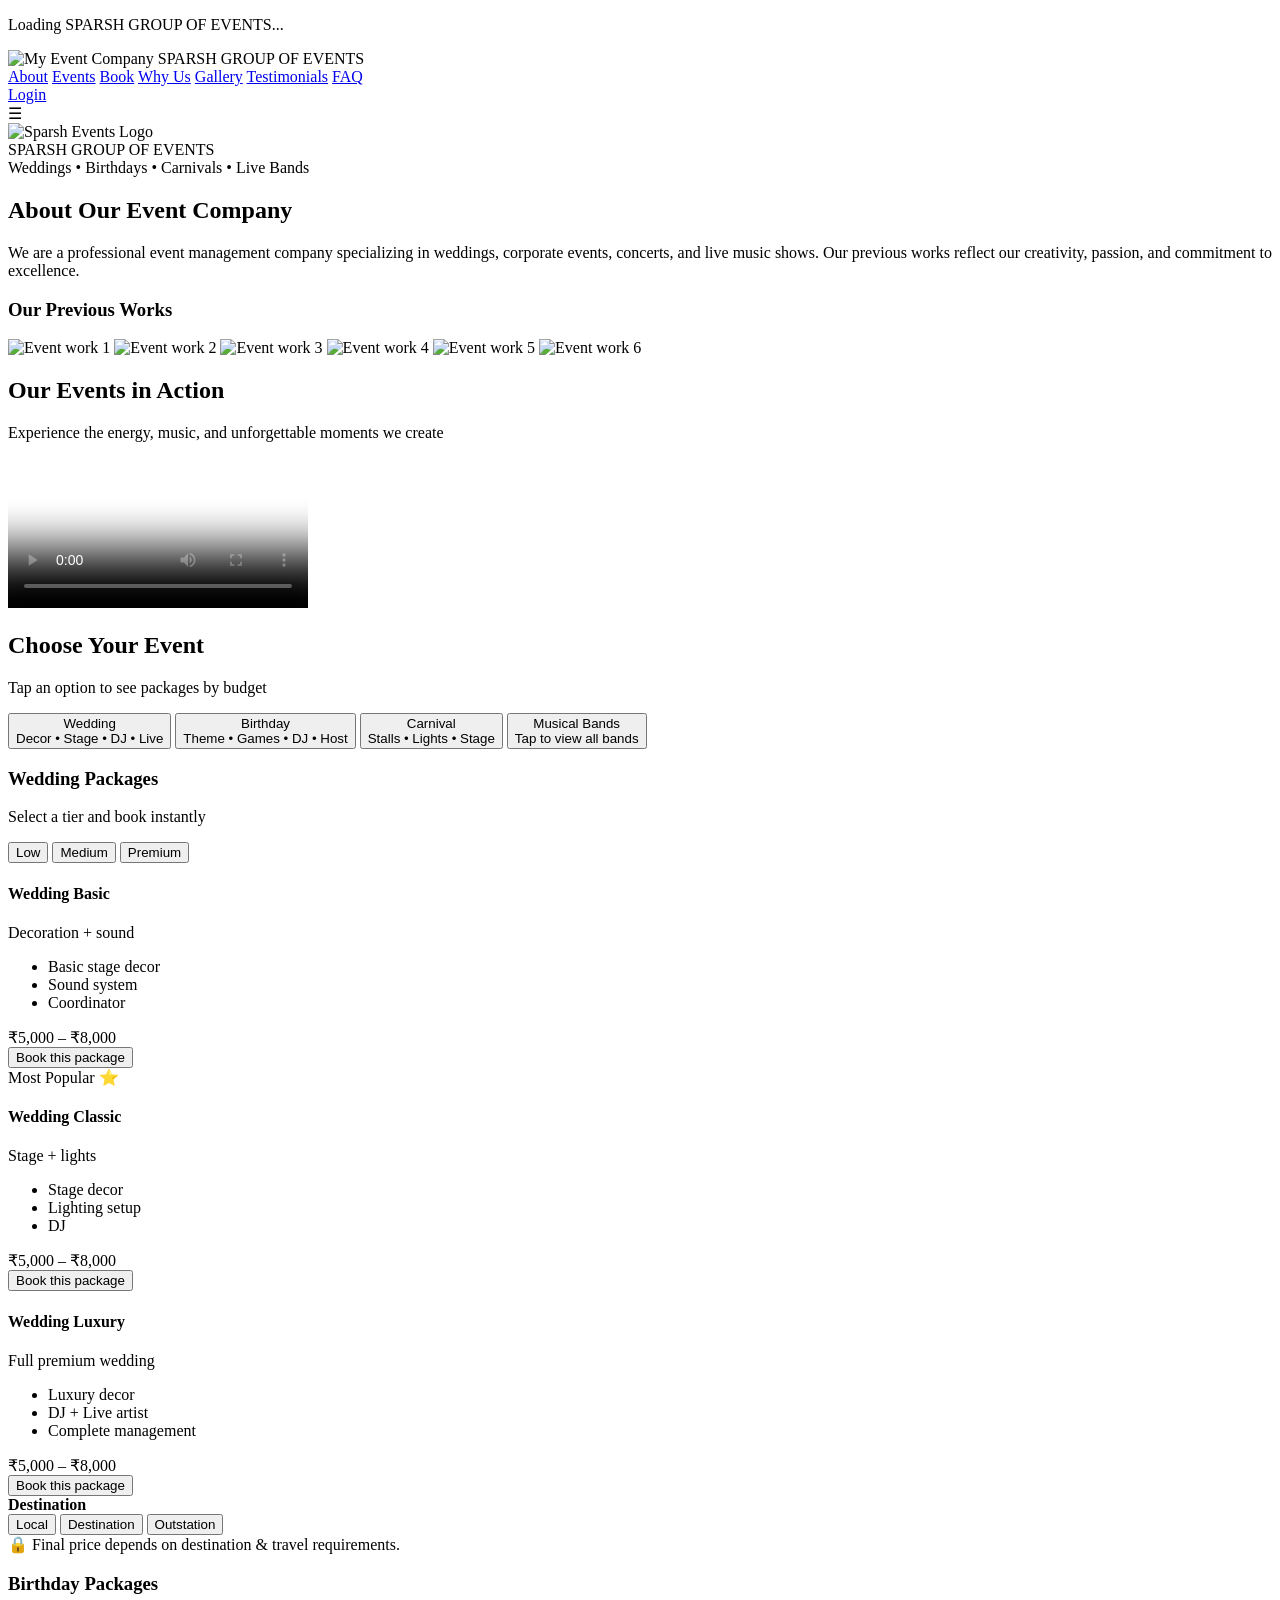
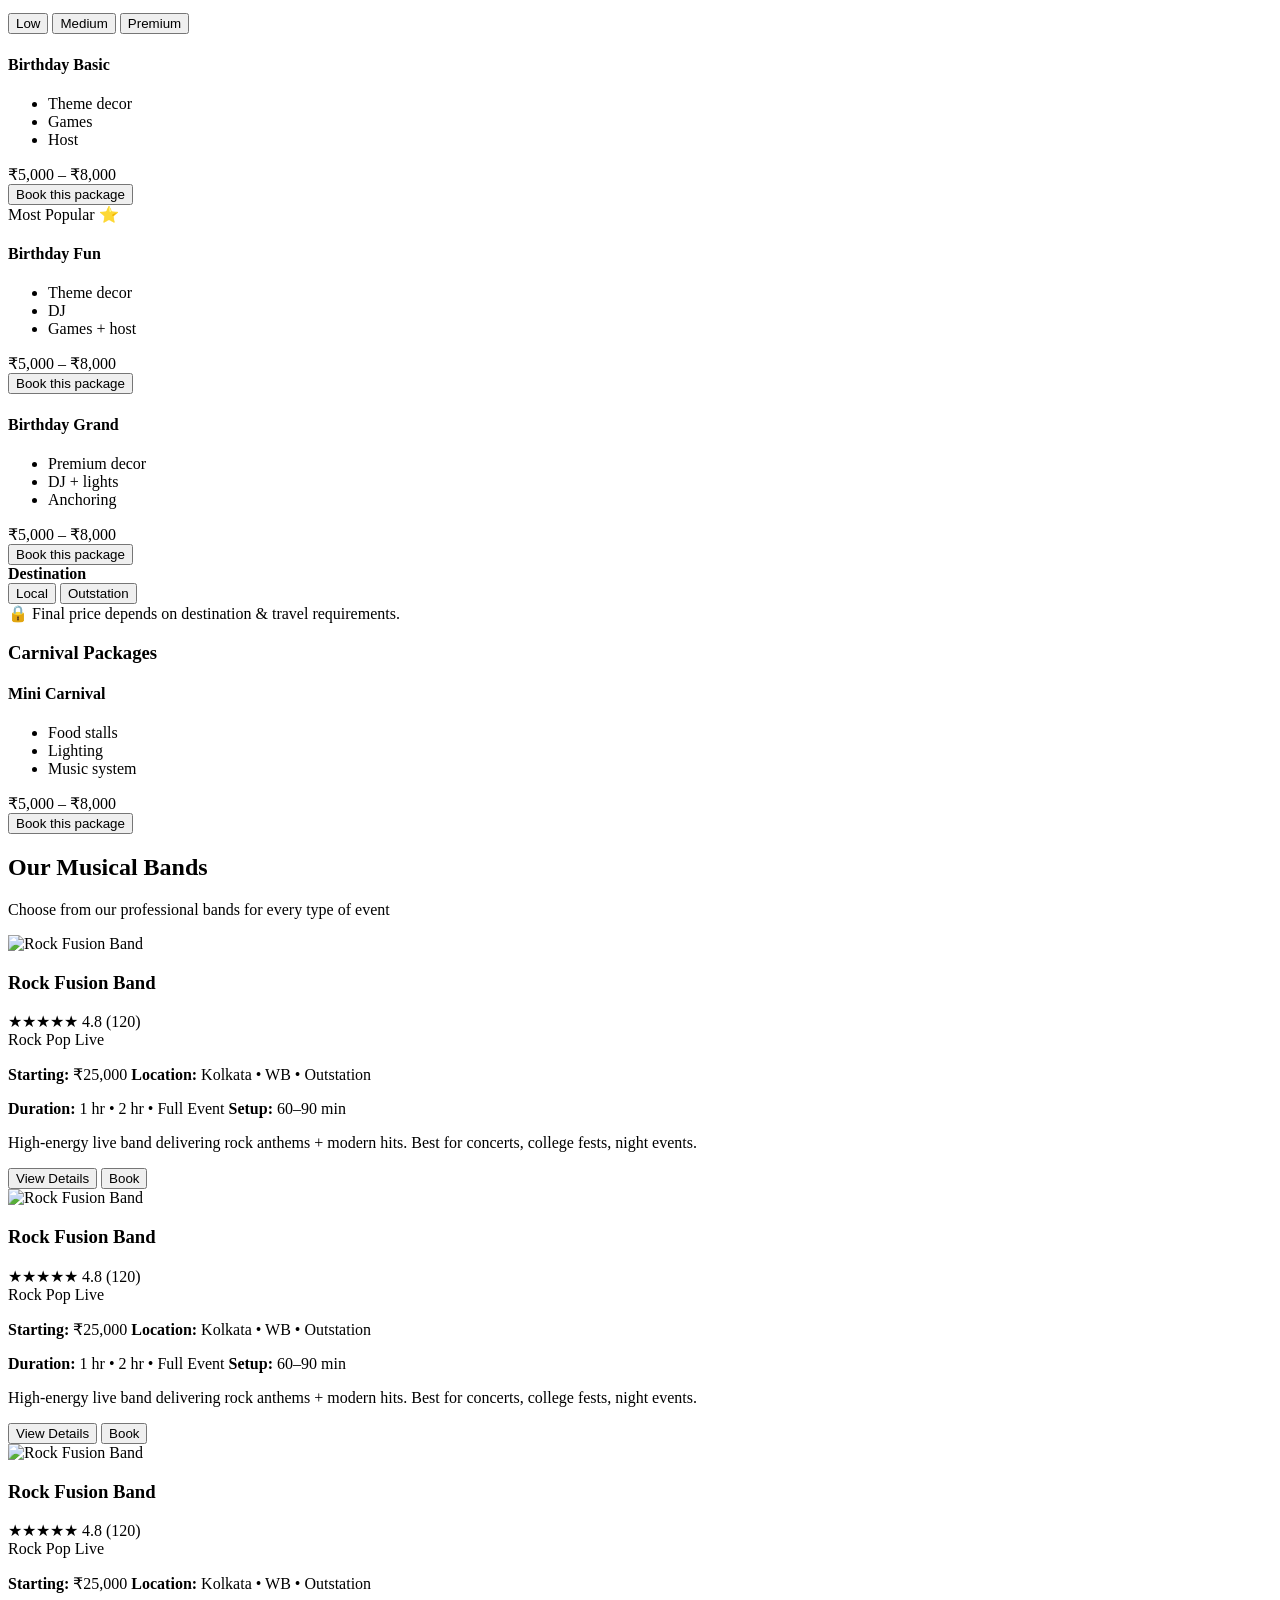
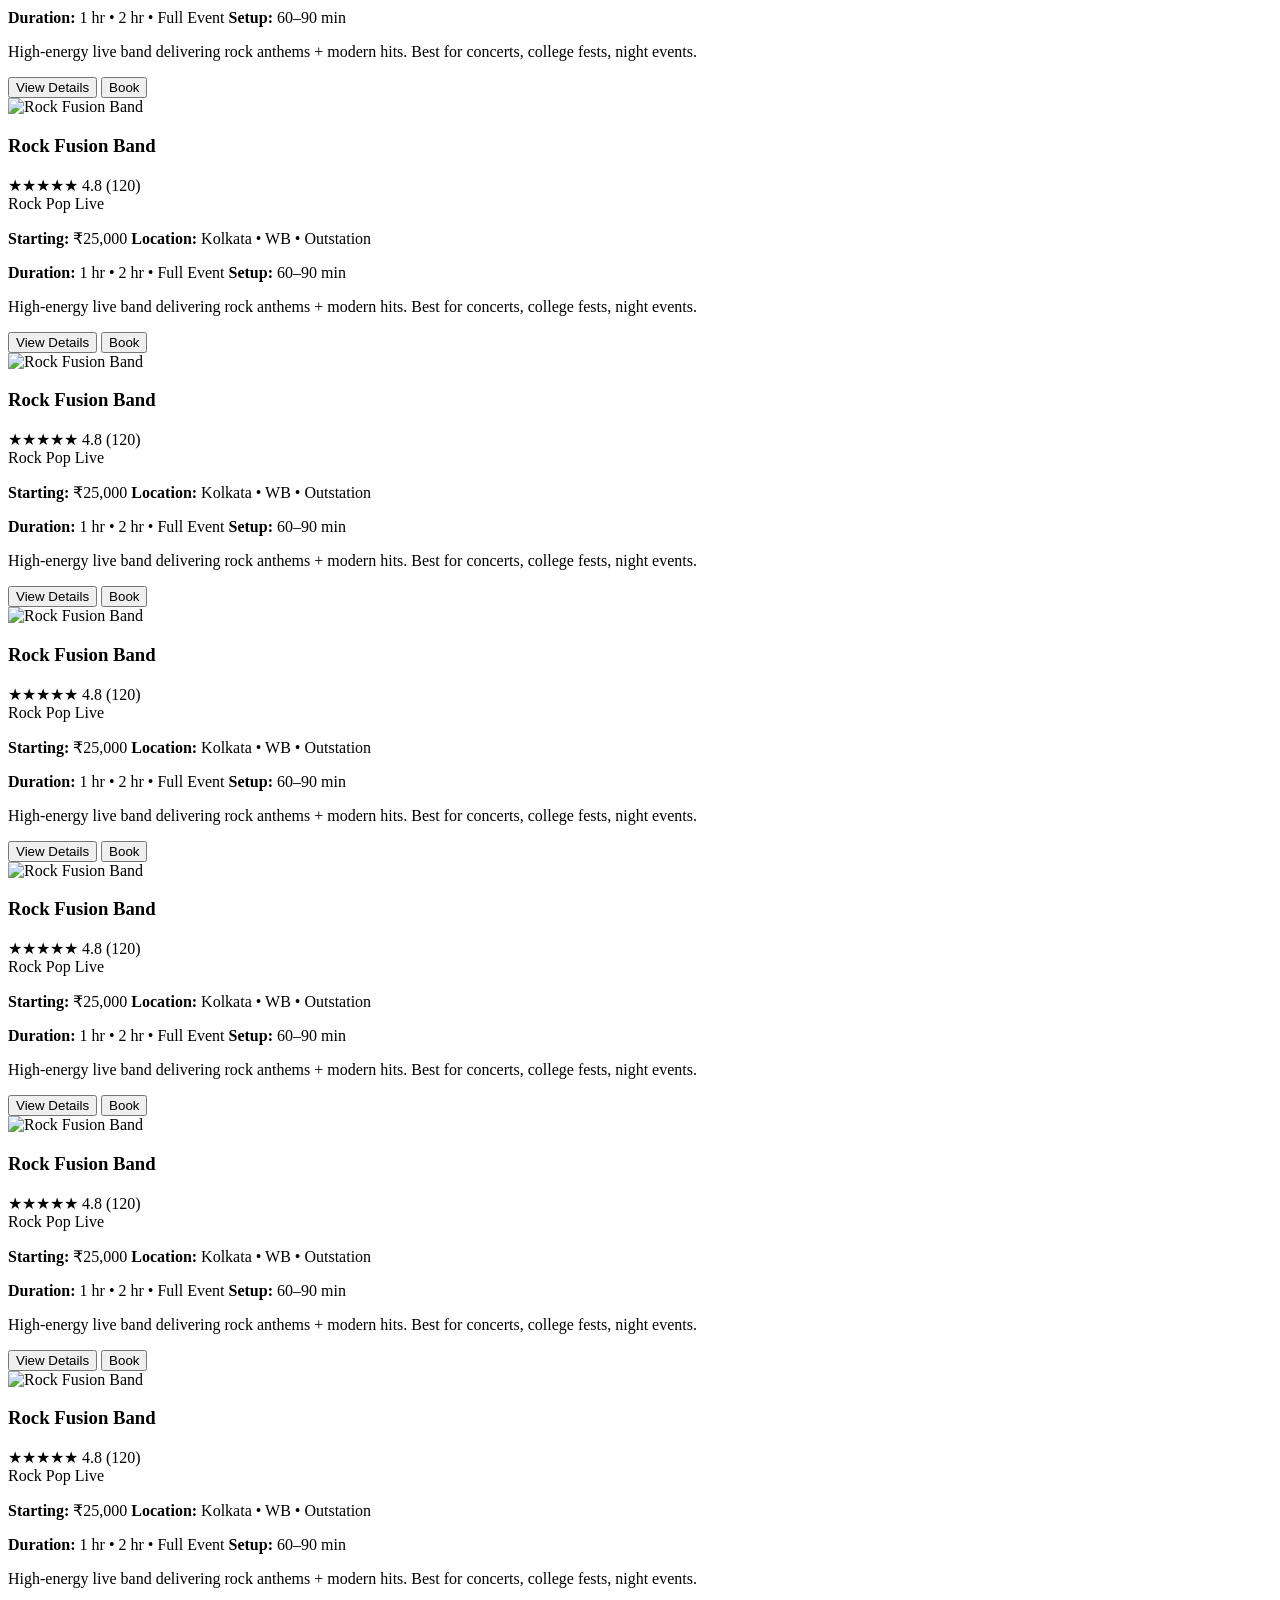
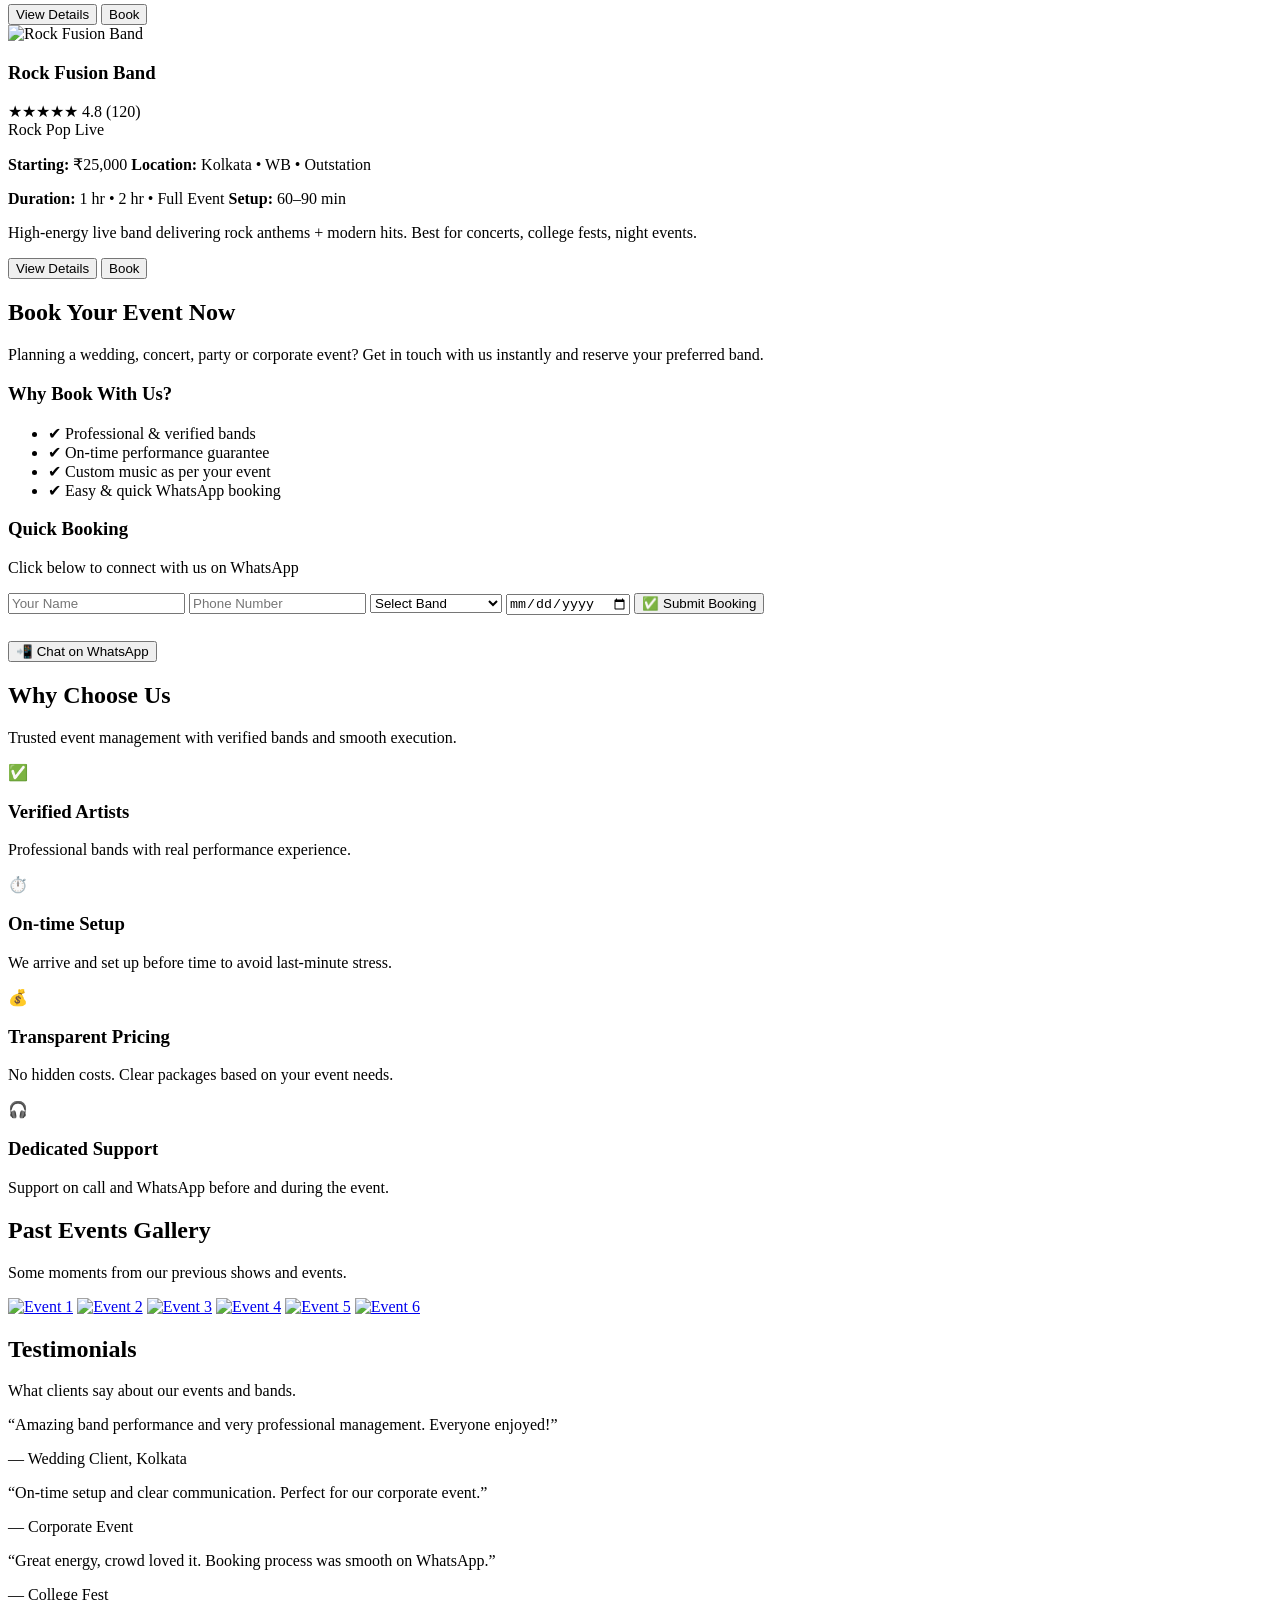
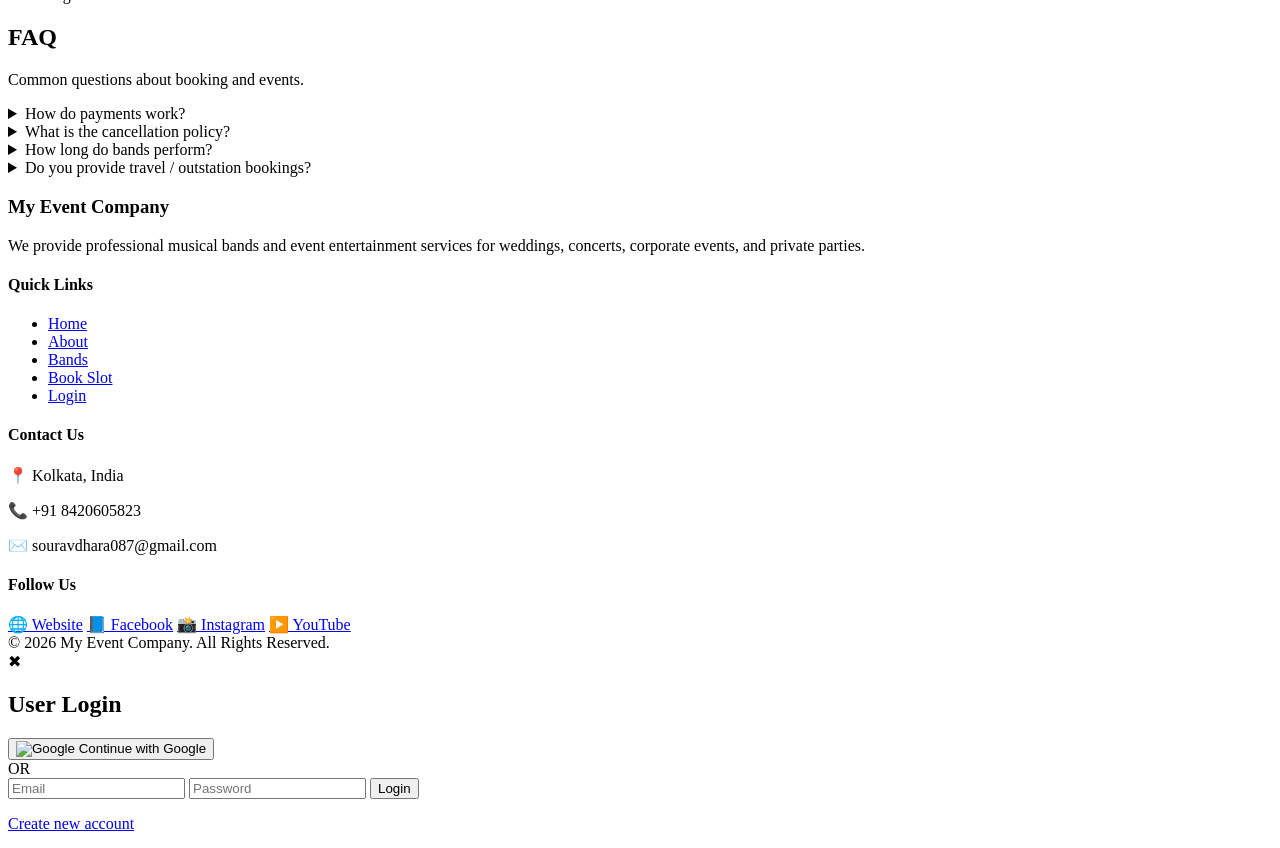
==== index.html @ 7698865b "Add files via upload" ====
<!DOCTYPE html>
<html lang="en">
<head>
<meta charset="UTF-8">
<meta name="viewport" content="width=device-width, initial-scale=1.0">
<title>Event Management Company</title>
<link rel="stylesheet" href="css/style.css">
</head>
<body>
    <div id="overlay"></div>
<!-- LOADER -->
<div id="pageLoader" class="page-loader">
    <div class="loader-box">
      <div class="spinner"></div>
      <p>Loading SPARSH GROUP OF EVENTS...</p>
    </div>
  </div>
<!-- HEADER -->
<header class="navbar">
    <div class="nav-container">
  
      <!-- LEFT: LOGO -->
      <div class="logo">
        <img src="images/LOGO MAIN 3..png" alt="My Event Company">
        <span class = "company-name">SPARSH GROUP OF EVENTS</span>
      </div>
  
      <!-- CENTER: MENU -->
      <nav id="navMenu">
  <a href="#about">About</a>
  <a href="#services">Events</a>
  <a href="#booking">Book</a>
  <a href="#why-us">Why Us</a>
  <a href="#gallery">Gallery</a>
  <a href="#testimonials">Testimonials</a>
  <a href="#faq">FAQ</a>
</nav>

  
      <!-- RIGHT: LOGIN -->
      <div class="nav-right">
        <div id="userBadge" style="display:none;" class="user-badge">
          <img id="userPhoto" alt="User">
          <span id="userName"></span>
        </div>
      
        <a href="javascript:void(0)" 
           class="login-btn" 
           id="loginBtn" 
           onclick="openLogin()">Login</a>
      <a href="javascript:void(0)" 
   class="login-btn logout" 
   id="logoutBtn" 
   style="display:none;">Logout</a>

      
        <div class="menu-icon" onclick="toggleMenu()">☰</div>
      </div>
  
    </div>
  </header>
  
<!-- ===== LOGO SECTION ===== -->
<section class="logo-section">
  <div class="logo-wrap fade-in">
    <img src="images/LOGO MAIN 3..png" alt="Sparsh Events Logo" class="main-logo">
    <div class="logo-text">
      <div class="company-title">SPARSH GROUP OF EVENTS</div>
      <div class="company-tagline">Weddings • Birthdays • Carnivals • Live Bands</div>
    </div>
  </div>
</section>


  <section id="about" class="about-section">
    <h2>About Our Event Company</h2>
  
    <p class="about-desc">
      We are a professional event management company specializing in weddings,
      corporate events, concerts, and live music shows. Our previous works reflect
      our creativity, passion, and commitment to excellence.
    </p>
  
    <h3 class="works-title">Our Previous Works</h3>
  
    <div class="works-scroll">
      <img src="images/Screenshot (68).png" alt="Event work 1">
      <img src="images/Screenshot (109).png" alt="Event work 2">
      <img src="images/Screenshot 2025-02-05 134644.png" alt="Event work 3">
      <img src="images/Screenshot 2025-02-08 002910.png" alt="Event work 4">
      <img src="images/Screenshot 2025-06-18 150715.png" alt="Event work 5">
      <img src="images/Screenshot 2025-06-25 002258.png" alt="Event work 6">
    </div>
  </section>
  
  

  <!-- VIDEO SECTION -->
<section class="video-section">
    <h2>Our Events in Action</h2>
    <p>Experience the energy, music, and unforgettable moments we create</p>
  
    <div class="video-wrapper">
      <video controls poster="images/Screenshot (109).png">
        <source src="images/video.mp4" type="video/mp4">
        Your browser does not support the video tag.
      </video>
    </div>
  </section>
  <!-- ================= SERVICES SECTION ================= -->
<section id="services" class="services-section">

  <h2>Choose Your Event</h2>
  <p class="services-desc">Tap an option to see packages by budget</p>
<div class="services-grid">

  <!-- ROW 1: CARDS -->
  <button class="service-card event-card" data-panel="weddingPanel"
    style="--bg:url('../images/wedding.png')" type="button"
    onclick="togglePanel('weddingPanel')">
    <div class="event-card__content">
      <div class="event-card__title">Wedding</div>
      <div class="event-card__sub">Decor • Stage • DJ • Live</div>
    </div>
  </button>

  <button class="service-card event-card" data-panel="birthdayPanel"
    style="--bg:url('../images/birthday.png')" type="button"
    onclick="togglePanel('birthdayPanel')">
    <div class="event-card__content">
      <div class="event-card__title">Birthday</div>
      <div class="event-card__sub">Theme • Games • DJ • Host</div>
    </div>
  </button>

  <button class="service-card event-card" data-panel="carnivalPanel"
    style="--bg:url('../images/wedding.png')" type="button"
    onclick="togglePanel('carnivalPanel')">
    <div class="event-card__content">
      <div class="event-card__title">Carnival</div>
      <div class="event-card__sub">Stalls • Lights • Stage</div>
    </div>
  </button>

  <button class="service-card event-card band-card-cta" data-panel="bands"
    style="--bg:url('../images/birthday.png')" type="button"
    onclick="openBands()">
    <div class="event-card__content">
      <div class="event-card__title">Musical Bands</div>
      <div class="event-card__sub">Tap to view all bands</div>
    </div>
  </button>

  <!-- DROPDOWN PANELS (full width row) -->
  <div id="weddingPanel" class="service-panel dropdown-panel">
    <h3>Wedding Packages</h3>
        <p>Select a tier and book instantly</p>

        <!-- Tier pills -->
        <div class="tier-pills">
          <button class="pill active" onclick="selectTier('weddingPanel','low')">Low</button>
          <button class="pill" onclick="selectTier('weddingPanel','mid')">Medium</button>
          <button class="pill" onclick="selectTier('weddingPanel','high')">Premium</button>
        </div>

        <!-- LOW -->
        <div class="tier-box active" data-tier="low">
          <div class="package-card">
            <h4>Wedding Basic</h4>
            <p>Decoration + sound</p>
            <ul>
              <li>Basic stage decor</li>
              <li>Sound system</li>
              <li>Coordinator</li>
            </ul>
            <div class="price-range">₹5,000 – ₹8,000</div>
            <button onclick="bookPackage('Wedding','Low','Wedding Basic','wedding')">
              Book this package
            </button>
          </div>
        </div>

        <!-- MEDIUM -->
        <div class="tier-box" data-tier="mid">
          <div class="package-card">
            <div class="popular-badge">Most Popular ⭐</div>
            <h4>Wedding Classic</h4>
            <p>Stage + lights</p>
            <ul>
              <li>Stage decor</li>
              <li>Lighting setup</li>
              <li>DJ</li>
            </ul>
            <div class="price-range">₹5,000 – ₹8,000</div>
            <button onclick="bookPackage('Wedding','Medium','Wedding Classic','wedding')">
              Book this package
            </button>
          </div>
        </div>

        <!-- PREMIUM -->
        <div class="tier-box" data-tier="high">
          <div class="package-card">
            <h4>Wedding Luxury</h4>
            <p>Full premium wedding</p>
            <ul>
              <li>Luxury decor</li>
              <li>DJ + Live artist</li>
              <li>Complete management</li>
            </ul>
            <div class="price-range">₹5,000 – ₹8,000</div>
            <button onclick="bookPackage('Wedding','Premium','Wedding Luxury','wedding')">
              Book this package
            </button>
          </div>
        </div>

        <!-- Destination -->
        <div class="dest-wrap">
          <strong>Destination</strong>
          <div class="dest-pills" data-dest-group="wedding">
            <button class="dest-pill active" onclick="selectDestination('wedding','Local')">Local</button>
            <button class="dest-pill" onclick="selectDestination('wedding','Destination')">Destination</button>
            <button class="dest-pill" onclick="selectDestination('wedding','Outstation')">Outstation</button>
          </div>
        </div>
        <div class="dest-note">🔒 Final price depends on destination & travel requirements.</div>

      </div>
    </div>
  </div>

  <div id="birthdayPanel" class="service-panel dropdown-panel">
    <h3>Birthday Packages</h3>

        <div class="tier-pills">
          <button class="pill active" onclick="selectTier('birthdayPanel','low')">Low</button>
          <button class="pill" onclick="selectTier('birthdayPanel','mid')">Medium</button>
          <button class="pill" onclick="selectTier('birthdayPanel','high')">Premium</button>
        </div>

        <div class="tier-box active" data-tier="low">
          <div class="package-card">
            <h4>Birthday Basic</h4>
            <ul>
              <li>Theme decor</li>
              <li>Games</li>
              <li>Host</li>
            </ul>
            <div class="price-range">₹5,000 – ₹8,000</div>
            <button onclick="bookPackage('Birthday','Low','Birthday Basic','birthday')">
              Book this package
            </button>
          </div>
        </div>

        <div class="tier-box" data-tier="mid">
          <div class="package-card">
            <div class="popular-badge">Most Popular ⭐</div>
            <h4>Birthday Fun</h4>
            <ul>
              <li>Theme decor</li>
              <li>DJ</li>
              <li>Games + host</li>
            </ul>
            <div class="price-range">₹5,000 – ₹8,000</div>
            <button onclick="bookPackage('Birthday','Medium','Birthday Fun','birthday')">
              Book this package
            </button>
          </div>
        </div>

        <div class="tier-box" data-tier="high">
          <div class="package-card">
            <h4>Birthday Grand</h4>
            <ul>
              <li>Premium decor</li>
              <li>DJ + lights</li>
              <li>Anchoring</li>
            </ul>
            <div class="price-range">₹5,000 – ₹8,000</div>
            <button onclick="bookPackage('Birthday','Premium','Birthday Grand','birthday')">
              Book this package
            </button>
          </div>
        </div>

        <div class="dest-wrap">
          <strong>Destination</strong>
          <div class="dest-pills" data-dest-group="birthday">
            <button class="dest-pill active" onclick="selectDestination('birthday','Local')">Local</button>
            <button class="dest-pill" onclick="selectDestination('birthday','Outstation')">Outstation</button>
          </div>
        </div>
         <div class="dest-note">🔒 Final price depends on destination & travel requirements.</div>


      </div>
    </div>
  </div>

  <div id="carnivalPanel" class="service-panel dropdown-panel">
    <h3>Carnival Packages</h3>

        <div class="tier-box active">
          <div class="package-card">
            <h4>Mini Carnival</h4>
            <ul>
              <li>Food stalls</li>
              <li>Lighting</li>
              <li>Music system</li>
            </ul>
            <div class="price-range">₹5,000 – ₹8,000</div>
            <button onclick="bookPackage('Carnival','Standard','Mini Carnival')">
              Book this package
            </button>
          </div>
        </div>
  </div>

</div>



    <!-- MUSICAL BANDS -->
  
<section id="bands" class="bands-section bands-hidden">
    <h2>Our Musical Bands</h2>
    <p class="bands-desc">Choose from our professional bands for every type of event</p>
  
    <div class="bands-grid">
      <!-- BAND CARD -->
      <div class="band-card">
  <div class="band-media">
    <img src="images/Screenshot (68).png" alt="Rock Fusion Band">
  </div>

  <div class="band-content">
    <div class="band-head">
      <h3>Rock Fusion Band</h3>
      <div class="band-rating" aria-label="Rating 4.8 out of 5">
        <span class="stars">★★★★★</span>
        <span class="rating-text">4.8 (120)</span>
      </div>
    </div>

    <div class="band-tags">
      <span class="tag">Rock</span>
      <span class="tag">Pop</span>
      <span class="tag">Live</span>
    </div>

    <p class="band-meta">
      <span><b>Starting:</b> ₹25,000</span>
      <span><b>Location:</b> Kolkata • WB • Outstation</span>
    </p>

    <p class="band-meta">
      <span><b>Duration:</b> 1 hr • 2 hr • Full Event</span>
      <span><b>Setup:</b> 60–90 min</span>
    </p>

    <p class="band-details">
      High-energy live band delivering rock anthems + modern hits. Best for concerts, college fests, night events.
    </p>

    <div class="band-actions">
      <button class="btn-outline"
        onclick="openBandDetails({
          name:'Rock Fusion Band',
          price:'₹25,000',
          genres:['Rock','Pop','Live'],
          durations:['1 hr','2 hr','Full Event'],
          location:'Kolkata • West Bengal • Outstation',
          rating:'4.8',
          reviews:'120',
          img:'images/Screenshot (68).png',
          video:'images/video.mp4',
          desc:'High-energy live band delivering rock anthems + modern hits. Perfect for concerts, college fests, and night events.'
        })">
        View Details
      </button>

      <button class="btn-primary" onclick="bookNow('Rock Fusion Band')">
        Book
      </button>
    </div>
  </div>
</div>

  
      <div class="band-card">
  <div class="band-media">
    <img src="images/Screenshot (109).png" alt="Rock Fusion Band">
  </div>

  <div class="band-content">
    <div class="band-head">
      <h3>Rock Fusion Band</h3>
      <div class="band-rating" aria-label="Rating 4.8 out of 5">
        <span class="stars">★★★★★</span>
        <span class="rating-text">4.8 (120)</span>
      </div>
    </div>

    <div class="band-tags">
      <span class="tag">Rock</span>
      <span class="tag">Pop</span>
      <span class="tag">Live</span>
    </div>

    <p class="band-meta">
      <span><b>Starting:</b> ₹25,000</span>
      <span><b>Location:</b> Kolkata • WB • Outstation</span>
    </p>

    <p class="band-meta">
      <span><b>Duration:</b> 1 hr • 2 hr • Full Event</span>
      <span><b>Setup:</b> 60–90 min</span>
    </p>

    <p class="band-details">
      High-energy live band delivering rock anthems + modern hits. Best for concerts, college fests, night events.
    </p>

    <div class="band-actions">
      <button class="btn-outline"
        onclick="openBandDetails({
          name:'Rock Fusion Band',
          price:'₹25,000',
          genres:['Rock','Pop','Live'],
          durations:['1 hr','2 hr','Full Event'],
          location:'Kolkata • West Bengal • Outstation',
          rating:'4.8',
          reviews:'120',
          img:'images/Screenshot (68).png',
          video:'images/video.mp4',
          desc:'High-energy live band delivering rock anthems + modern hits. Perfect for concerts, college fests, and night events.'
        })">
        View Details
      </button>

      <button class="btn-primary" onclick="bookNow('Rock Fusion Band')">
        Book
      </button>
    </div>
  </div>
</div>

  
      <div class="band-card">
  <div class="band-media">
    <img src="images/Screenshot 2025-09-20 225310.png" alt="Rock Fusion Band">
  </div>

  <div class="band-content">
    <div class="band-head">
      <h3>Rock Fusion Band</h3>
      <div class="band-rating" aria-label="Rating 4.8 out of 5">
        <span class="stars">★★★★★</span>
        <span class="rating-text">4.8 (120)</span>
      </div>
    </div>

    <div class="band-tags">
      <span class="tag">Rock</span>
      <span class="tag">Pop</span>
      <span class="tag">Live</span>
    </div>

    <p class="band-meta">
      <span><b>Starting:</b> ₹25,000</span>
      <span><b>Location:</b> Kolkata • WB • Outstation</span>
    </p>

    <p class="band-meta">
      <span><b>Duration:</b> 1 hr • 2 hr • Full Event</span>
      <span><b>Setup:</b> 60–90 min</span>
    </p>

    <p class="band-details">
      High-energy live band delivering rock anthems + modern hits. Best for concerts, college fests, night events.
    </p>

    <div class="band-actions">
      <button class="btn-outline"
        onclick="openBandDetails({
          name:'Rock Fusion Band',
          price:'₹25,000',
          genres:['Rock','Pop','Live'],
          durations:['1 hr','2 hr','Full Event'],
          location:'Kolkata • West Bengal • Outstation',
          rating:'4.8',
          reviews:'120',
          img:'images/Screenshot (68).png',
          video:'images/video.mp4',
          desc:'High-energy live band delivering rock anthems + modern hits. Perfect for concerts, college fests, and night events.'
        })">
        View Details
      </button>

      <button class="btn-primary" onclick="bookNow('Rock Fusion Band')">
        Book
      </button>
    </div>
  </div>
</div>

  
      <div class="band-card">
  <div class="band-media">
    <img src="images/Screenshot 2025-02-05 134644.png" alt="Rock Fusion Band">
  </div>

  <div class="band-content">
    <div class="band-head">
      <h3>Rock Fusion Band</h3>
      <div class="band-rating" aria-label="Rating 4.8 out of 5">
        <span class="stars">★★★★★</span>
        <span class="rating-text">4.8 (120)</span>
      </div>
    </div>

    <div class="band-tags">
      <span class="tag">Rock</span>
      <span class="tag">Pop</span>
      <span class="tag">Live</span>
    </div>

    <p class="band-meta">
      <span><b>Starting:</b> ₹25,000</span>
      <span><b>Location:</b> Kolkata • WB • Outstation</span>
    </p>

    <p class="band-meta">
      <span><b>Duration:</b> 1 hr • 2 hr • Full Event</span>
      <span><b>Setup:</b> 60–90 min</span>
    </p>

    <p class="band-details">
      High-energy live band delivering rock anthems + modern hits. Best for concerts, college fests, night events.
    </p>

    <div class="band-actions">
      <button class="btn-outline"
        onclick="openBandDetails({
          name:'Rock Fusion Band',
          price:'₹25,000',
          genres:['Rock','Pop','Live'],
          durations:['1 hr','2 hr','Full Event'],
          location:'Kolkata • West Bengal • Outstation',
          rating:'4.8',
          reviews:'120',
          img:'images/Screenshot (68).png',
          video:'images/video.mp4',
          desc:'High-energy live band delivering rock anthems + modern hits. Perfect for concerts, college fests, and night events.'
        })">
        View Details
      </button>

      <button class="btn-primary" onclick="bookNow('Rock Fusion Band')">
        Book
      </button>
    </div>
  </div>
</div>

  
      <div class="band-card">
  <div class="band-media">
    <img src="images/Screenshot 2025-02-08 002910.png" alt="Rock Fusion Band">
  </div>

  <div class="band-content">
    <div class="band-head">
      <h3>Rock Fusion Band</h3>
      <div class="band-rating" aria-label="Rating 4.8 out of 5">
        <span class="stars">★★★★★</span>
        <span class="rating-text">4.8 (120)</span>
      </div>
    </div>

    <div class="band-tags">
      <span class="tag">Rock</span>
      <span class="tag">Pop</span>
      <span class="tag">Live</span>
    </div>

    <p class="band-meta">
      <span><b>Starting:</b> ₹25,000</span>
      <span><b>Location:</b> Kolkata • WB • Outstation</span>
    </p>

    <p class="band-meta">
      <span><b>Duration:</b> 1 hr • 2 hr • Full Event</span>
      <span><b>Setup:</b> 60–90 min</span>
    </p>

    <p class="band-details">
      High-energy live band delivering rock anthems + modern hits. Best for concerts, college fests, night events.
    </p>

    <div class="band-actions">
      <button class="btn-outline"
        onclick="openBandDetails({
          name:'Rock Fusion Band',
          price:'₹25,000',
          genres:['Rock','Pop','Live'],
          durations:['1 hr','2 hr','Full Event'],
          location:'Kolkata • West Bengal • Outstation',
          rating:'4.8',
          reviews:'120',
          img:'images/Screenshot (68).png',
          video:'images/video.mp4',
          desc:'High-energy live band delivering rock anthems + modern hits. Perfect for concerts, college fests, and night events.'
        })">
        View Details
      </button>

      <button class="btn-primary" onclick="bookNow('Rock Fusion Band')">
        Book
      </button>
    </div>
  </div>
</div>

  
      <div class="band-card">
  <div class="band-media">
    <img src="images/Screenshot 2025-06-18 150715.png" alt="Rock Fusion Band">
  </div>

  <div class="band-content">
    <div class="band-head">
      <h3>Rock Fusion Band</h3>
      <div class="band-rating" aria-label="Rating 4.8 out of 5">
        <span class="stars">★★★★★</span>
        <span class="rating-text">4.8 (120)</span>
      </div>
    </div>

    <div class="band-tags">
      <span class="tag">Rock</span>
      <span class="tag">Pop</span>
      <span class="tag">Live</span>
    </div>

    <p class="band-meta">
      <span><b>Starting:</b> ₹25,000</span>
      <span><b>Location:</b> Kolkata • WB • Outstation</span>
    </p>

    <p class="band-meta">
      <span><b>Duration:</b> 1 hr • 2 hr • Full Event</span>
      <span><b>Setup:</b> 60–90 min</span>
    </p>

    <p class="band-details">
      High-energy live band delivering rock anthems + modern hits. Best for concerts, college fests, night events.
    </p>

    <div class="band-actions">
      <button class="btn-outline"
        onclick="openBandDetails({
          name:'Rock Fusion Band',
          price:'₹25,000',
          genres:['Rock','Pop','Live'],
          durations:['1 hr','2 hr','Full Event'],
          location:'Kolkata • West Bengal • Outstation',
          rating:'4.8',
          reviews:'120',
          img:'images/Screenshot (68).png',
          video:'images/video.mp4',
          desc:'High-energy live band delivering rock anthems + modern hits. Perfect for concerts, college fests, and night events.'
        })">
        View Details
      </button>

      <button class="btn-primary" onclick="bookNow('Rock Fusion Band')">
        Book
      </button>
    </div>
  </div>
</div>

  
      <div class="band-card">
  <div class="band-media">
    <img src="images/Screenshot 2025-06-25 002258.png" alt="Rock Fusion Band">
  </div>

  <div class="band-content">
    <div class="band-head">
      <h3>Rock Fusion Band</h3>
      <div class="band-rating" aria-label="Rating 4.8 out of 5">
        <span class="stars">★★★★★</span>
        <span class="rating-text">4.8 (120)</span>
      </div>
    </div>

    <div class="band-tags">
      <span class="tag">Rock</span>
      <span class="tag">Pop</span>
      <span class="tag">Live</span>
    </div>

    <p class="band-meta">
      <span><b>Starting:</b> ₹25,000</span>
      <span><b>Location:</b> Kolkata • WB • Outstation</span>
    </p>

    <p class="band-meta">
      <span><b>Duration:</b> 1 hr • 2 hr • Full Event</span>
      <span><b>Setup:</b> 60–90 min</span>
    </p>

    <p class="band-details">
      High-energy live band delivering rock anthems + modern hits. Best for concerts, college fests, night events.
    </p>

    <div class="band-actions">
      <button class="btn-outline"
        onclick="openBandDetails({
          name:'Rock Fusion Band',
          price:'₹25,000',
          genres:['Rock','Pop','Live'],
          durations:['1 hr','2 hr','Full Event'],
          location:'Kolkata • West Bengal • Outstation',
          rating:'4.8',
          reviews:'120',
          img:'images/Screenshot (68).png',
          video:'images/video.mp4',
          desc:'High-energy live band delivering rock anthems + modern hits. Perfect for concerts, college fests, and night events.'
        })">
        View Details
      </button>

      <button class="btn-primary" onclick="bookNow('Rock Fusion Band')">
        Book
      </button>
    </div>
  </div>
</div>

  
      <div class="band-card">
  <div class="band-media">
    <img src="images/Screenshot 2025-11-23 172640.png" alt="Rock Fusion Band">
  </div>

  <div class="band-content">
    <div class="band-head">
      <h3>Rock Fusion Band</h3>
      <div class="band-rating" aria-label="Rating 4.8 out of 5">
        <span class="stars">★★★★★</span>
        <span class="rating-text">4.8 (120)</span>
      </div>
    </div>

    <div class="band-tags">
      <span class="tag">Rock</span>
      <span class="tag">Pop</span>
      <span class="tag">Live</span>
    </div>

    <p class="band-meta">
      <span><b>Starting:</b> ₹25,000</span>
      <span><b>Location:</b> Kolkata • WB • Outstation</span>
    </p>

    <p class="band-meta">
      <span><b>Duration:</b> 1 hr • 2 hr • Full Event</span>
      <span><b>Setup:</b> 60–90 min</span>
    </p>

    <p class="band-details">
      High-energy live band delivering rock anthems + modern hits. Best for concerts, college fests, night events.
    </p>

    <div class="band-actions">
      <button class="btn-outline"
        onclick="openBandDetails({
          name:'Rock Fusion Band',
          price:'₹25,000',
          genres:['Rock','Pop','Live'],
          durations:['1 hr','2 hr','Full Event'],
          location:'Kolkata • West Bengal • Outstation',
          rating:'4.8',
          reviews:'120',
          img:'images/Screenshot (68).png',
          video:'images/video.mp4',
          desc:'High-energy live band delivering rock anthems + modern hits. Perfect for concerts, college fests, and night events.'
        })">
        View Details
      </button>

      <button class="btn-primary" onclick="bookNow('Rock Fusion Band')">
        Book
      </button>
    </div>
  </div>
</div>

  
      <div class="band-card">
  <div class="band-media">
    <img src="images/Screenshot 2025-09-20 225023.png" alt="Rock Fusion Band">
  </div>

  <div class="band-content">
    <div class="band-head">
      <h3>Rock Fusion Band</h3>
      <div class="band-rating" aria-label="Rating 4.8 out of 5">
        <span class="stars">★★★★★</span>
        <span class="rating-text">4.8 (120)</span>
      </div>
    </div>

    <div class="band-tags">
      <span class="tag">Rock</span>
      <span class="tag">Pop</span>
      <span class="tag">Live</span>
    </div>

    <p class="band-meta">
      <span><b>Starting:</b> ₹25,000</span>
      <span><b>Location:</b> Kolkata • WB • Outstation</span>
    </p>

    <p class="band-meta">
      <span><b>Duration:</b> 1 hr • 2 hr • Full Event</span>
      <span><b>Setup:</b> 60–90 min</span>
    </p>

    <p class="band-details">
      High-energy live band delivering rock anthems + modern hits. Best for concerts, college fests, night events.
    </p>

    <div class="band-actions">
      <button class="btn-outline"
        onclick="openBandDetails({
          name:'Rock Fusion Band',
          price:'₹25,000',
          genres:['Rock','Pop','Live'],
          durations:['1 hr','2 hr','Full Event'],
          location:'Kolkata • West Bengal • Outstation',
          rating:'4.8',
          reviews:'120',
          img:'images/Screenshot (68).png',
          video:'images/video.mp4',
          desc:'High-energy live band delivering rock anthems + modern hits. Perfect for concerts, college fests, and night events.'
        })">
        View Details
      </button>

      <button class="btn-primary" onclick="bookNow('Rock Fusion Band')">
        Book
      </button>
    </div>
  </div>
</div>

  
      <div class="band-card">
  <div class="band-media">
    <img src="images/Screenshot 2025-11-23 173134.png" alt="Rock Fusion Band">
  </div>

  <div class="band-content">
    <div class="band-head">
      <h3>Rock Fusion Band</h3>
      <div class="band-rating" aria-label="Rating 4.8 out of 5">
        <span class="stars">★★★★★</span>
        <span class="rating-text">4.8 (120)</span>
      </div>
    </div>

    <div class="band-tags">
      <span class="tag">Rock</span>
      <span class="tag">Pop</span>
      <span class="tag">Live</span>
    </div>

    <p class="band-meta">
      <span><b>Starting:</b> ₹25,000</span>
      <span><b>Location:</b> Kolkata • WB • Outstation</span>
    </p>

    <p class="band-meta">
      <span><b>Duration:</b> 1 hr • 2 hr • Full Event</span>
      <span><b>Setup:</b> 60–90 min</span>
    </p>

    <p class="band-details">
      High-energy live band delivering rock anthems + modern hits. Best for concerts, college fests, night events.
    </p>

    <div class="band-actions">
      <button class="btn-outline"
        onclick="openBandDetails({
          name:'Rock Fusion Band',
          price:'₹25,000',
          genres:['Rock','Pop','Live'],
          durations:['1 hr','2 hr','Full Event'],
          location:'Kolkata • West Bengal • Outstation',
          rating:'4.8',
          reviews:'120',
          img:'images/Screenshot (68).png',
          video:'images/video.mp4',
          desc:'High-energy live band delivering rock anthems + modern hits. Perfect for concerts, college fests, and night events.'
        })">
        View Details
      </button>

      <button class="btn-primary" onclick="bookNow('Rock Fusion Band')">
        Book
      </button>
    </div>
  </div>
</div>
</div>
  </section>

  <section class="booking-section" id="booking">
    <div class="booking-container">
  
      <h2>Book Your Event Now</h2>
      <p>
        Planning a wedding, concert, party or corporate event?
        Get in touch with us instantly and reserve your preferred band.
      </p>
  
      <div class="booking-box">
        <div class="booking-info">
          <h3>Why Book With Us?</h3>
          <ul>
            <li>✔ Professional & verified bands</li>
            <li>✔ On-time performance guarantee</li>
            <li>✔ Custom music as per your event</li>
            <li>✔ Easy & quick WhatsApp booking</li>
          </ul>
        </div>
  
        <div class="booking-action">
          <h3>Quick Booking</h3>
          <p>Click below to connect with us on WhatsApp</p>
  
          <form id="bookingForm" class="booking-form">
            <input type="text" id="bookName" placeholder="Your Name" required>
            <input type="tel" id="bookPhone" placeholder="Phone Number" required>
            <select id="bookBand" required>
                <option value="" disabled selected>Select Band</option>
                <option value="Rock Fusion Band">Rock Fusion Band</option>
                <option value="DJ Night Beats">DJ Night Beats</option>
                <option value="Wedding Melodies">Wedding Melodies</option>
                <option value="Bollywood Live">Bollywood Live</option>
                <option value="Classical Strings">Classical Strings</option>
              </select>
                          <input type="date" id="bookDate" required>
          
            <button type="submit" class="whatsapp-btn">✅ Submit Booking</button>
            <p id="bookMsg"></p>
          
            <button type="button" class="whatsapp-btn" onclick="openWhatsAppFromForm()" style="margin-top:10px;">
                📲 Chat on WhatsApp
              </button>
              
          </form>
          
        </div>
      </div>
  
    </div>
  </section>
 

  <section id="myBookings" class="booking-section" style="display:none;">
    <div class="booking-container">
      <h2>My Bookings</h2>
      <p id="myBookingsMsg"></p>
      <div id="myBookingsList"></div>
    </div>
  </section>
 <!-- TRUST / PROFESSIONAL SECTION -->
<section id="why-us" class="trust-section">
  <div class="trust-container">
    <h2>Why Choose Us</h2>
    <p class="trust-sub">Trusted event management with verified bands and smooth execution.</p>

    <div class="trust-grid">
      <div class="trust-card">
        <div class="trust-icon">✅</div>
        <h3>Verified Artists</h3>
        <p>Professional bands with real performance experience.</p>
      </div>

      <div class="trust-card">
        <div class="trust-icon">⏱️</div>
        <h3>On-time Setup</h3>
        <p>We arrive and set up before time to avoid last-minute stress.</p>
      </div>

      <div class="trust-card">
        <div class="trust-icon">💰</div>
        <h3>Transparent Pricing</h3>
        <p>No hidden costs. Clear packages based on your event needs.</p>
      </div>

      <div class="trust-card">
        <div class="trust-icon">🎧</div>
        <h3>Dedicated Support</h3>
        <p>Support on call and WhatsApp before and during the event.</p>
      </div>
    </div>
  </div>
</section>

<!-- PAST EVENTS GALLERY -->
<section id="gallery" class="gallery-section">
  <div class="gallery-container">
    <h2>Past Events Gallery</h2>
    <p class="gallery-sub">Some moments from our previous shows and events.</p>

    <div class="gallery-grid">
      <!-- Use your existing images -->
      <a href="images/Screenshot (68).png" target="_blank"><img src="images/Screenshot (68).png" alt="Event 1"></a>
      <a href="images/Screenshot (109).png" target="_blank"><img src="images/Screenshot (109).png" alt="Event 2"></a>
      <a href="images/Screenshot 2025-02-05 134644.png" target="_blank"><img src="images/Screenshot 2025-02-05 134644.png" alt="Event 3"></a>
      <a href="images/Screenshot 2025-02-08 002910.png" target="_blank"><img src="images/Screenshot 2025-02-08 002910.png" alt="Event 4"></a>
      <a href="images/Screenshot 2025-06-18 150715.png" target="_blank"><img src="images/Screenshot 2025-06-18 150715.png" alt="Event 5"></a>
      <a href="images/Screenshot 2025-06-25 002258.png" target="_blank"><img src="images/Screenshot 2025-06-25 002258.png" alt="Event 6"></a>
    </div>
  </div>
</section>

<!-- TESTIMONIALS -->
<section id="testimonials" class="testimonials-section">
  <div class="testimonials-container">
    <h2>Testimonials</h2>
    <p class="testimonials-sub">What clients say about our events and bands.</p>

    <div class="testimonials-grid">
      <div class="testimonial-card">
        <p class="quote">“Amazing band performance and very professional management. Everyone enjoyed!”</p>
        <div class="person">— Wedding Client, Kolkata</div>
      </div>

      <div class="testimonial-card">
        <p class="quote">“On-time setup and clear communication. Perfect for our corporate event.”</p>
        <div class="person">— Corporate Event</div>
      </div>

      <div class="testimonial-card">
        <p class="quote">“Great energy, crowd loved it. Booking process was smooth on WhatsApp.”</p>
        <div class="person">— College Fest</div>
      </div>
    </div>
  </div>
</section>

<!-- FAQ -->
<section id="faq" class="faq-section">
  <div class="faq-container">
    <h2>FAQ</h2>
    <p class="faq-sub">Common questions about booking and events.</p>

    <div class="faq-list">
      <details>
        <summary>How do payments work?</summary>
        <p>Usually we take an advance to confirm the booking, and the remaining amount on event day.</p>
      </details>

      <details>
        <summary>What is the cancellation policy?</summary>
        <p>Cancellations depend on the date and preparation. Contact us early for the best possible resolution.</p>
      </details>

      <details>
        <summary>How long do bands perform?</summary>
        <p>Performance duration can be 1 hour, 2 hours, or full-event based on your package.</p>
      </details>

      <details>
        <summary>Do you provide travel / outstation bookings?</summary>
        <p>Yes. Travel and stay (if required) are discussed before confirmation.</p>
      </details>
    </div>
  </div>
</section>
 


  <footer class="site-footer">
    <div class="footer-container">
  
      <!-- COMPANY INFO -->
      <div class="footer-box">
        <h3>My Event Company</h3>
        <p>
          We provide professional musical bands and event entertainment
          services for weddings, concerts, corporate events, and private parties.
        </p>
      </div>
  
      <!-- QUICK LINKS -->
      <div class="footer-box">
        <h4>Quick Links</h4>
        <ul>
          <li><a href="#">Home</a></li>
          <li><a href="#about">About</a></li>
          <li><a href="#bands">Bands</a></li>
          <li><a href="#booking">Book Slot</a></li>
          <li><a href="#login">Login</a></li>
        </ul>
      </div>
  
      <!-- CONTACT -->
      <div class="footer-box">
        <h4>Contact Us</h4>
        <p>📍 Kolkata, India</p>
        <p>📞 +91 8420605823</p>
        <p>✉️ souravdhara087@gmail.com</p>
      </div>
  
      <!-- SOCIAL -->
      <div class="footer-box">
        <h4>Follow Us</h4>
        <div class="social-links">
          <a href="#">🌐 Website</a>
          <a href="https://www.facebook.com/sourav.dhara.54738">📘 Facebook</a>
          <a href="https://www.instagram.com/souravjr_11/">📸 Instagram</a>
          <a href="#">▶️ YouTube</a>
        </div>
      </div>
  
    </div>
  
    <div class="footer-bottom">
      © 2026 My Event Company. All Rights Reserved.
    </div>
  </footer>
  <div class="login-modal" id="loginModal">
    <div class="login-box">
      <span class="close-btn" onclick="closeLogin()">✖</span>
  
      <h2>User Login</h2>
  
      <form id="loginForm">
        <button type="button" class="google-btn" onclick="googleLogin()">
            <img src="https://www.gstatic.com/firebasejs/ui/2.0.0/images/auth/google.svg" alt="Google">
            Continue with Google
          </button>
          
          <div class="divider"><span>OR</span></div>
        <input type="email" id="email" placeholder="Email" required>
      
        <input type="password" id="password" placeholder="Password" required>
      
        <!-- Confirm password (hidden by default) -->
        <input type="password" id="confirmPassword" placeholder="Confirm Password" style="display:none;">
      
        <button type="submit" id="loginSubmitBtn">Login</button>
      
        <!-- Register button (hidden by default) -->
        <button type="button" id="registerBtn" class="register-btn" style="display:none;">
          Create Account
        </button>
      
        <!-- "Create new account" link (shows once) -->
        <p class="toggle-auth">
          <a href="javascript:void(0)" id="toggleRegister">Create new account</a>
        </p>
      
        <p id="loginMsg"></p>
      </form>
      
    
    </div>
  </div>
  <div class="modal" id="bandModal" style="display:none;">
  <div class="modal-box">
    <button class="modal-close" onclick="closeBandDetails()">✖</button>

    <div class="modal-grid">
      <div class="modal-media">
        <img id="mImg" alt="Band">
        <video id="mVideo" controls></video>
      </div>

      <div class="modal-info">
        <h2 id="mName"></h2>

        <div class="modal-rating">
          <span id="mStars">★★★★★</span>
          <span id="mRatingText"></span>
        </div>

        <p><b>Starting Price:</b> <span id="mPrice"></span></p>
        <p><b>Genres:</b> <span id="mGenres"></span></p>
        <p><b>Duration Options:</b> <span id="mDurations"></span></p>
        <p><b>Location:</b> <span id="mLocation"></span></p>

        <p id="mDesc" class="modal-desc"></p>

        <button class="btn-primary" id="mBookBtn">Book This Band</button>
      </div>
    </div>
  </div>
</div>
<!-- Celebration FX layer -->
<div id="celebrationLayer" class="celebrate-layer" aria-hidden="true"></div>


  <script type="module" src="js/firebase-auth.js?v=80"></script>
  <script defer src="./js/main.js?v=70"></script>


</body>
</html>
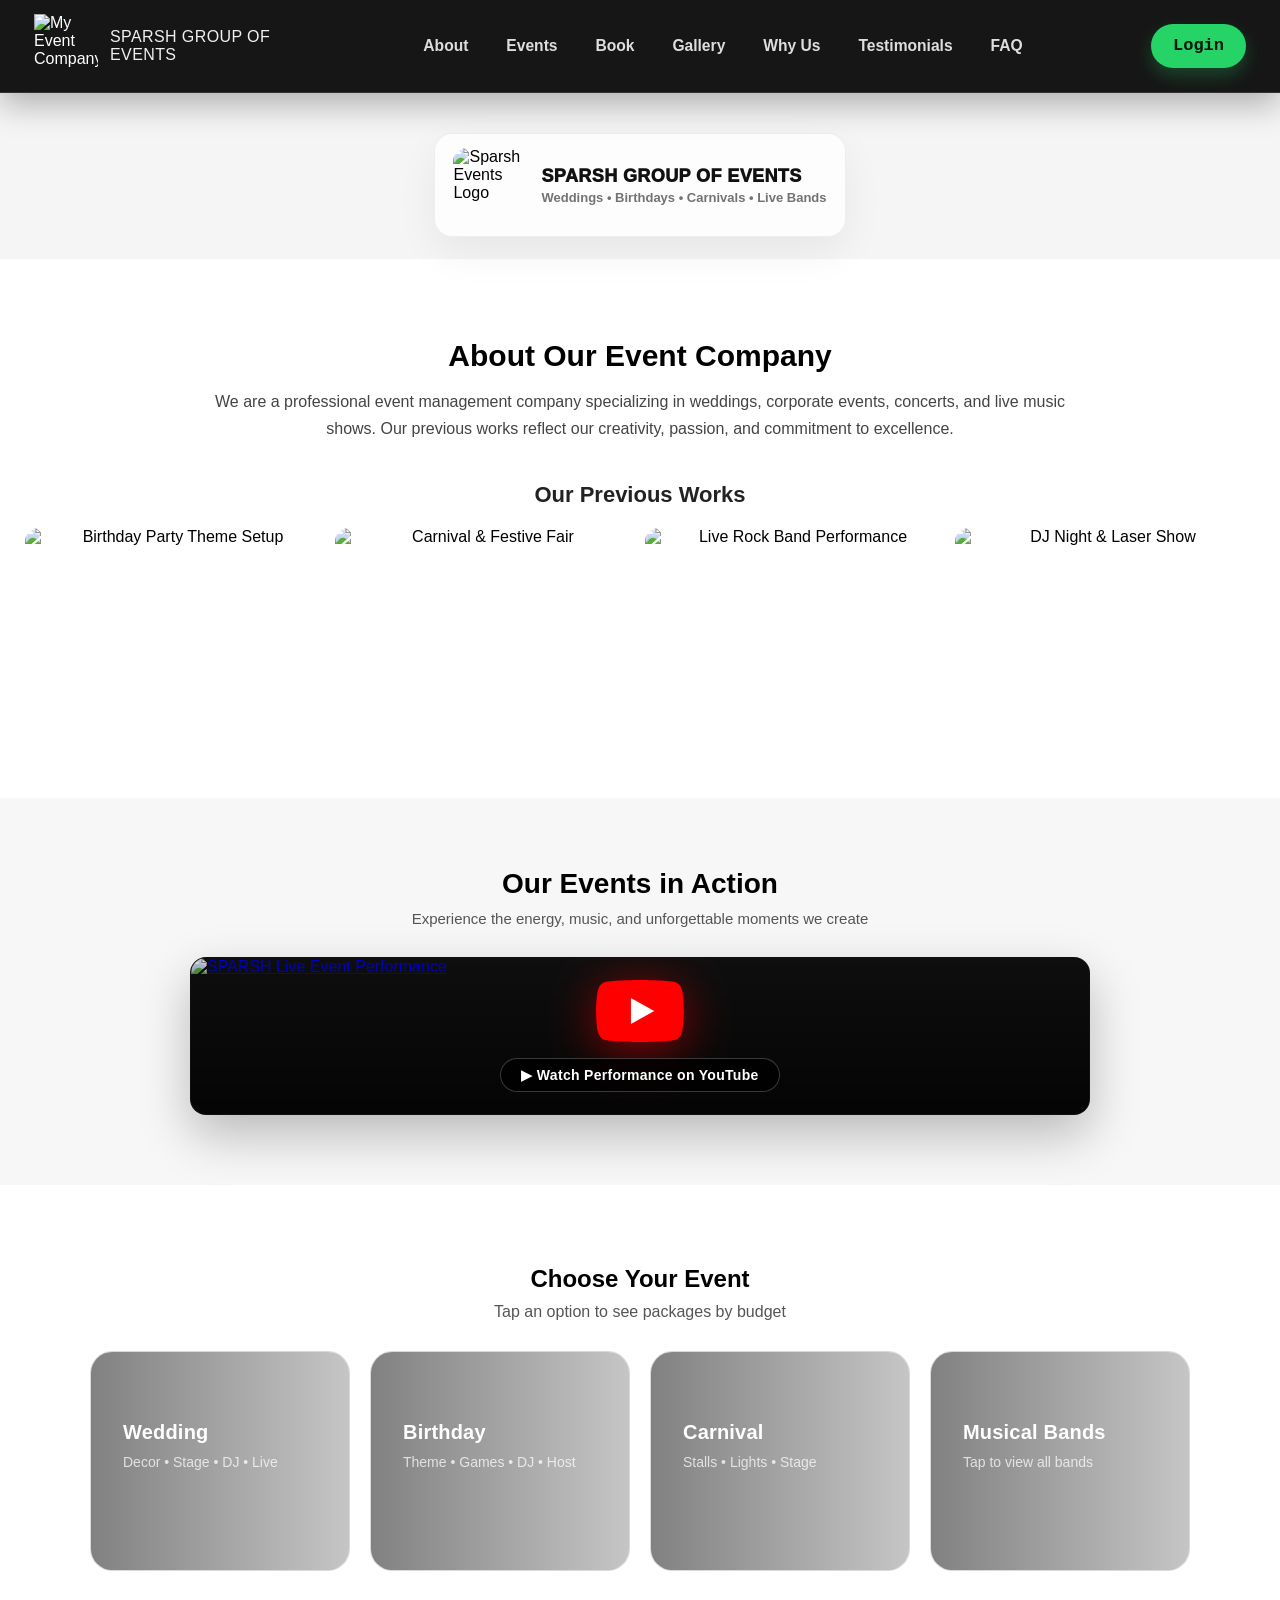
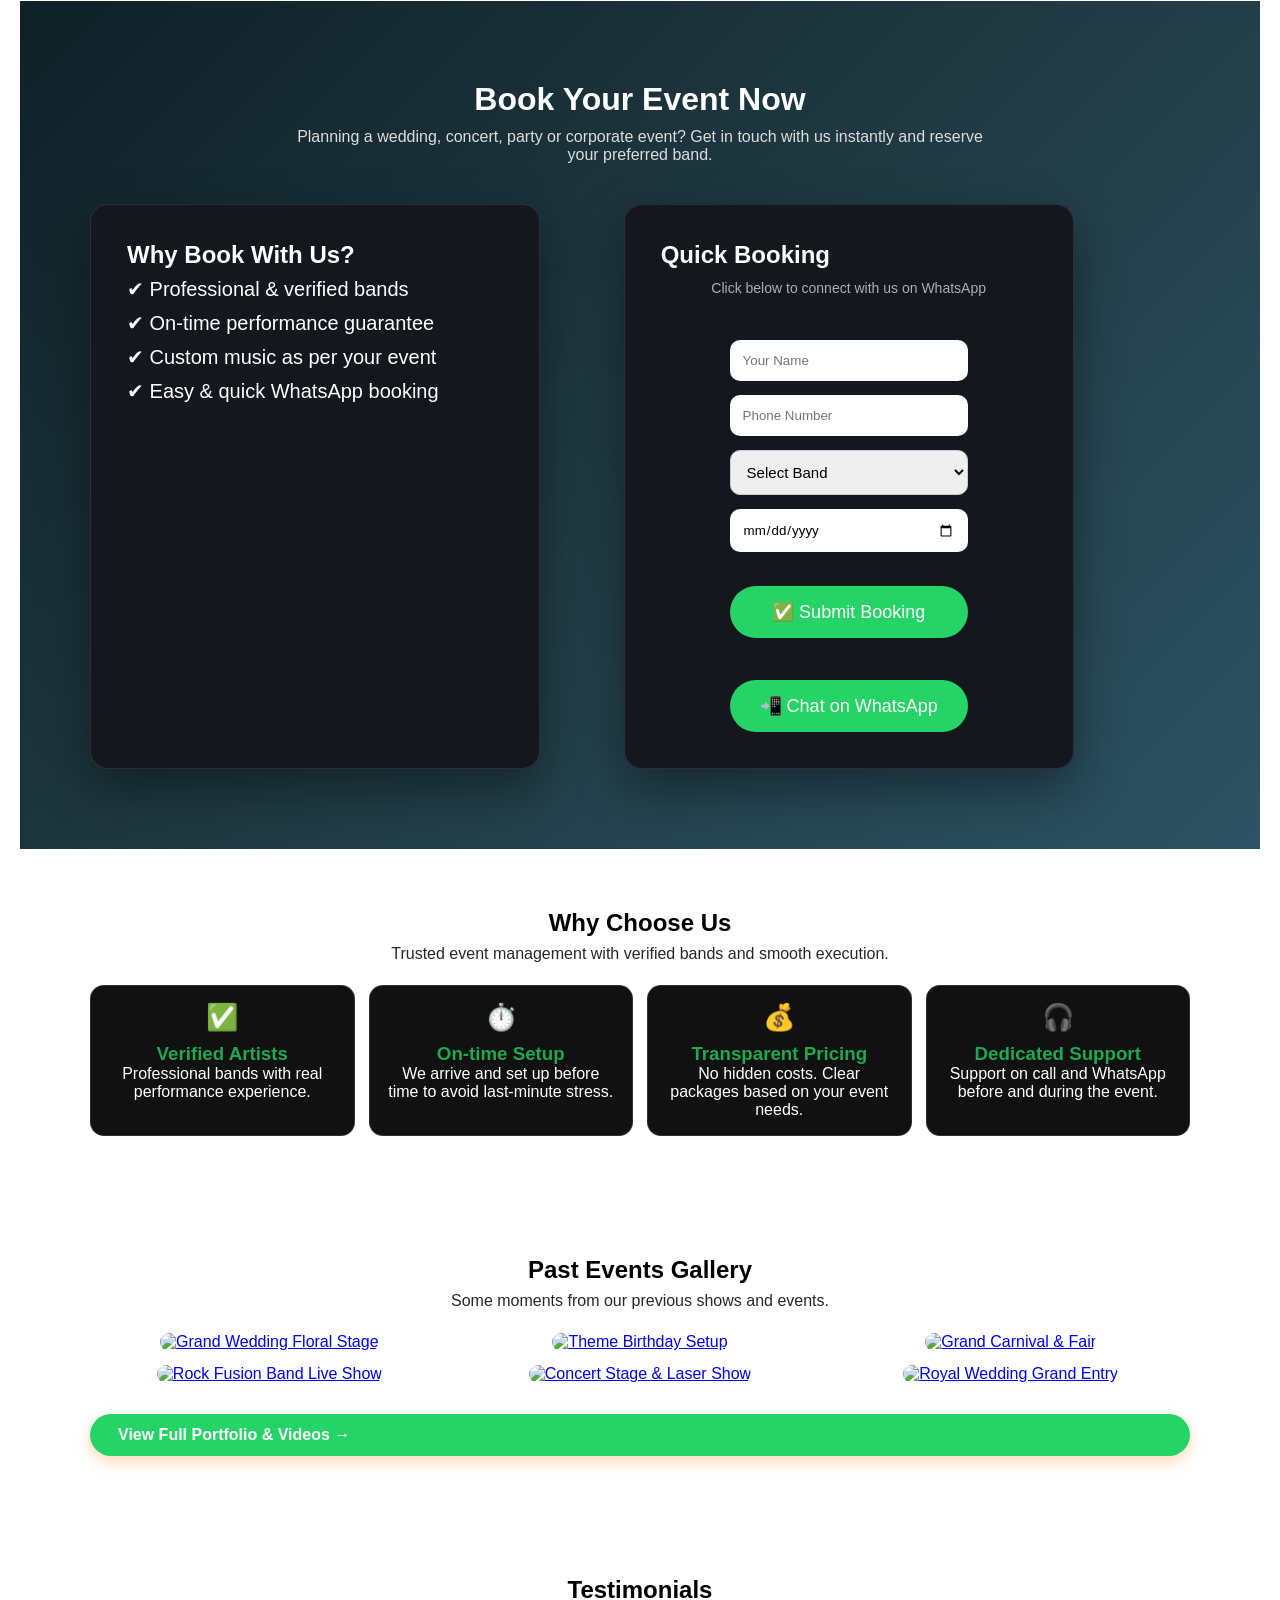
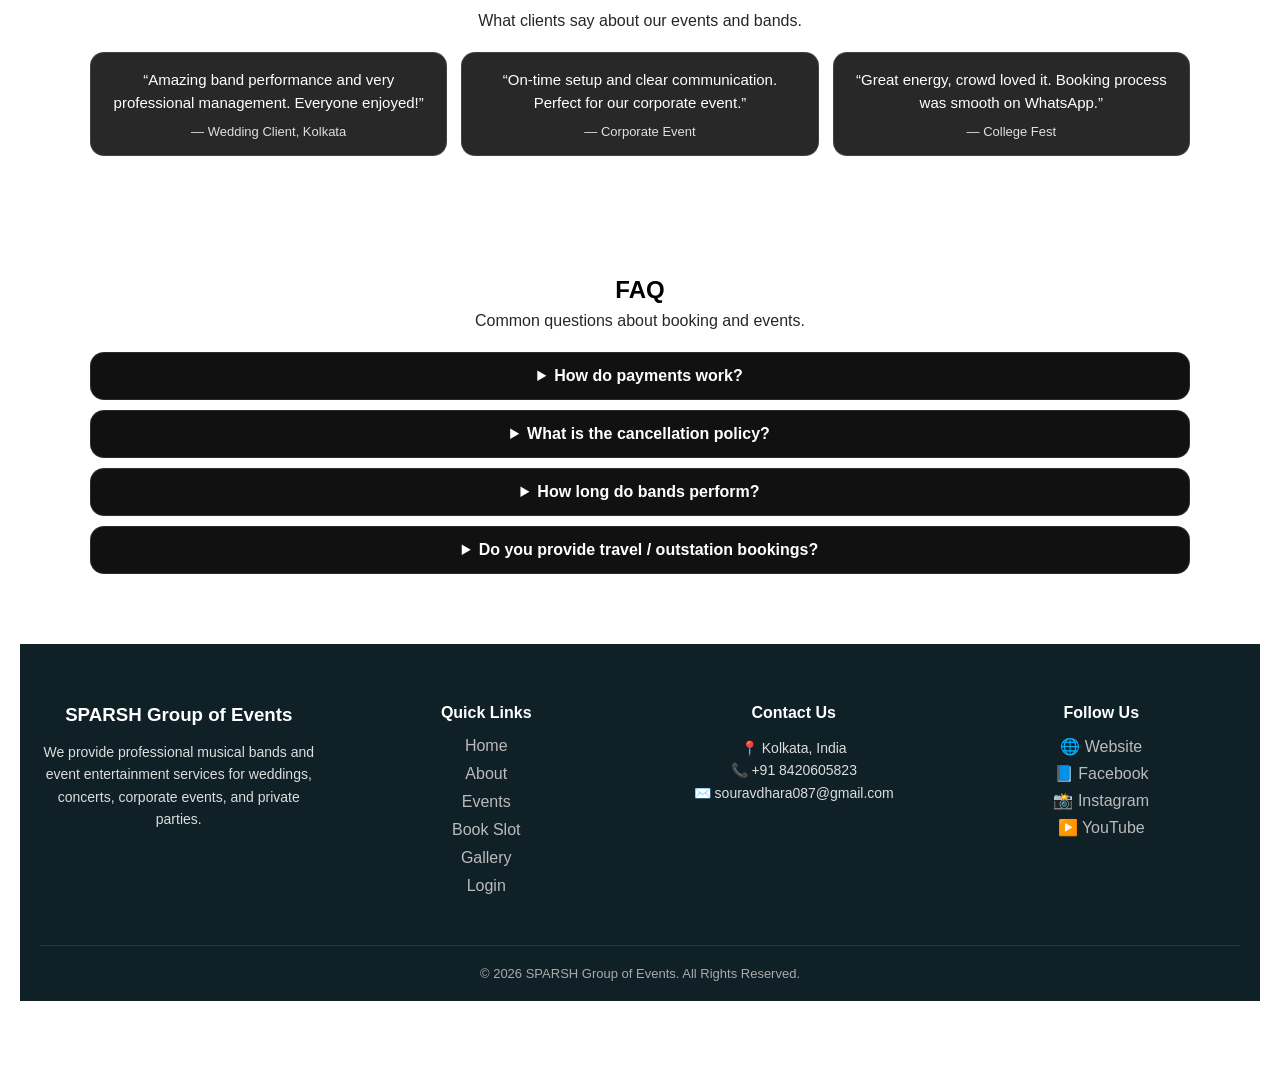
==== commit 7794b416: "Add files via upload" ====
--- a/index.html
+++ b/index.html
@@ -28,10 +28,10 @@
       <!-- CENTER: MENU -->
       <nav id="navMenu">
   <a href="#about">About</a>
-  <a href="#services">Events</a>
-  <a href="#booking">Book</a>
+  <a href="events.html">Events</a>
+  <a href="booking.html">Book</a>
+  <a href="gallery.html">Gallery</a>
   <a href="#why-us">Why Us</a>
-  <a href="#gallery">Gallery</a>
   <a href="#testimonials">Testimonials</a>
   <a href="#faq">FAQ</a>
 </nav>
@@ -48,15 +48,14 @@
            class="login-btn" 
            id="loginBtn" 
            onclick="openLogin()">Login</a>
-      <a href="javascript:void(0)" 
-   class="login-btn logout" 
-   id="logoutBtn" 
-   style="display:none;">Logout</a>
-
-      
-        <div class="menu-icon" onclick="toggleMenu()">☰</div>
-      </div>
-  
+        <a href="javascript:void(0)" 
+           class="login-btn logout" 
+           id="logoutBtn" 
+           style="display:none;">Logout</a>
+
+        <button class="menu-icon" type="button" aria-label="Open navigation menu" aria-expanded="false" onclick="toggleMenu()">&#9776;</button>
+      </div>
+
     </div>
   </header>
   
@@ -71,7 +70,6 @@
   </div>
 </section>
 
-
   <section id="about" class="about-section">
     <h2>About Our Event Company</h2>
   
@@ -84,16 +82,14 @@
     <h3 class="works-title">Our Previous Works</h3>
   
     <div class="works-scroll">
-      <img src="images/Screenshot (68).png" alt="Event work 1">
-      <img src="images/Screenshot (109).png" alt="Event work 2">
-      <img src="images/Screenshot 2025-02-05 134644.png" alt="Event work 3">
-      <img src="images/Screenshot 2025-02-08 002910.png" alt="Event work 4">
-      <img src="images/Screenshot 2025-06-18 150715.png" alt="Event work 5">
-      <img src="images/Screenshot 2025-06-25 002258.png" alt="Event work 6">
+      <img src="https://images.unsplash.com/photo-1519225421980-715cb0215aed?auto=format&fit=crop&w=600&q=80" alt="Wedding Floral Stage & Decor" loading="lazy">
+      <img src="https://images.unsplash.com/photo-1527529482837-4698179dc6ce?auto=format&fit=crop&w=600&q=80" alt="Birthday Party Theme Setup" loading="lazy">
+      <img src="https://images.unsplash.com/photo-1533174072545-7a4b6ad7a6c3?auto=format&fit=crop&w=600&q=80" alt="Carnival & Festive Fair" loading="lazy">
+      <img src="https://images.unsplash.com/photo-1465847899084-d164df4dedc6?auto=format&fit=crop&w=600&q=80" alt="Live Rock Band Performance" loading="lazy">
+      <img src="https://images.unsplash.com/photo-1516450360452-9312f5e86fc7?auto=format&fit=crop&w=600&q=80" alt="DJ Night & Laser Show" loading="lazy">
+      <img src="https://images.unsplash.com/photo-1583939003579-730e3918a45a?auto=format&fit=crop&w=600&q=80" alt="Royal Wedding Grand Entry" loading="lazy">
     </div>
   </section>
-  
-  
 
   <!-- VIDEO SECTION -->
 <section class="video-section">
@@ -101,10 +97,31 @@
     <p>Experience the energy, music, and unforgettable moments we create</p>
   
     <div class="video-wrapper">
-      <video controls poster="images/Screenshot (109).png">
-        <source src="images/video.mp4" type="video/mp4">
-        Your browser does not support the video tag.
-      </video>
+      <div class="yt-video-card">
+        <a href="https://youtu.be/SAKvJzuPcxg" target="_blank" rel="noopener noreferrer" class="yt-video-card__cover" aria-label="Watch Live Performance on YouTube">
+          <img src="https://i.ytimg.com/vi/SAKvJzuPcxg/maxresdefault.jpg" alt="SPARSH Live Event Performance" class="yt-video-card__thumb">
+          <div class="yt-video-card__overlay">
+            <div class="yt-play-btn">
+              <svg viewBox="0 0 68 48" class="yt-play-svg">
+                <path d="M66.52,7.74c-0.78-2.93-2.49-5.41-5.42-6.19C55.79,.13,34,0,34,0S12.21,.13,6.9,1.55 C3.97,2.33,2.27,4.81,1.48,7.74C0.06,13.05,0,24,0,24s0.06,10.95,1.48,16.26c0.78,2.93,2.49,5.41,5.42,6.19 C12.21,47.87,34,48,34,48s21.79-0.13,27.1-1.55c2.93-0.78,4.64-3.26,5.42-6.19C67.94,34.95,68,24,68,24S67.94,13.05,66.52,7.74z" fill="#ff0000"></path>
+                <path d="M 45,24 27,14 27,34" fill="#ffffff"></path>
+              </svg>
+            </div>
+            <div class="yt-video-card__badge">
+              <span>▶ Watch Performance on YouTube</span>
+            </div>
+          </div>
+        </a>
+        <div class="yt-video-card__bar">
+          <div class="yt-video-card__meta">
+            <span class="yt-pill">🔴 Live Event Highlight</span>
+            <h3>Featured Live Event Performance</h3>
+          </div>
+          <a href="https://youtu.be/SAKvJzuPcxg" target="_blank" rel="noopener noreferrer" class="btn-primary yt-open-btn">
+            Watch on YouTube ↗
+          </a>
+        </div>
+      </div>
     </div>
   </section>
   <!-- ================= SERVICES SECTION ================= -->
@@ -116,7 +133,7 @@
 
   <!-- ROW 1: CARDS -->
   <button class="service-card event-card" data-panel="weddingPanel"
-    style="--bg:url('../images/wedding.png')" type="button"
+    style="--bg:url('https://images.unsplash.com/photo-1519225421980-715cb0215aed?auto=format&fit=crop&w=800&q=80')" type="button"
     onclick="togglePanel('weddingPanel')">
     <div class="event-card__content">
       <div class="event-card__title">Wedding</div>
@@ -125,7 +142,7 @@
   </button>
 
   <button class="service-card event-card" data-panel="birthdayPanel"
-    style="--bg:url('../images/birthday.png')" type="button"
+    style="--bg:url('https://images.unsplash.com/photo-1527529482837-4698179dc6ce?auto=format&fit=crop&w=800&q=80')" type="button"
     onclick="togglePanel('birthdayPanel')">
     <div class="event-card__content">
       <div class="event-card__title">Birthday</div>
@@ -134,7 +151,7 @@
   </button>
 
   <button class="service-card event-card" data-panel="carnivalPanel"
-    style="--bg:url('../images/wedding.png')" type="button"
+    style="--bg:url('https://images.unsplash.com/photo-1533174072545-7a4b6ad7a6c3?auto=format&fit=crop&w=800&q=80')" type="button"
     onclick="togglePanel('carnivalPanel')">
     <div class="event-card__content">
       <div class="event-card__title">Carnival</div>
@@ -143,7 +160,7 @@
   </button>
 
   <button class="service-card event-card band-card-cta" data-panel="bands"
-    style="--bg:url('../images/birthday.png')" type="button"
+    style="--bg:url('https://images.unsplash.com/photo-1465847899084-d164df4dedc6?auto=format&fit=crop&w=800&q=80')" type="button"
     onclick="openBands()">
     <div class="event-card__content">
       <div class="event-card__title">Musical Bands</div>
@@ -173,7 +190,7 @@
               <li>Sound system</li>
               <li>Coordinator</li>
             </ul>
-            <div class="price-range">₹5,000 – ₹8,000</div>
+            <div class="price-range">₹35,000 – ₹60,000</div>
             <button onclick="bookPackage('Wedding','Low','Wedding Basic','wedding')">
               Book this package
             </button>
@@ -191,7 +208,7 @@
               <li>Lighting setup</li>
               <li>DJ</li>
             </ul>
-            <div class="price-range">₹5,000 – ₹8,000</div>
+            <div class="price-range">₹80,000 – ₹1,50,000</div>
             <button onclick="bookPackage('Wedding','Medium','Wedding Classic','wedding')">
               Book this package
             </button>
@@ -208,7 +225,7 @@
               <li>DJ + Live artist</li>
               <li>Complete management</li>
             </ul>
-            <div class="price-range">₹5,000 – ₹8,000</div>
+            <div class="price-range">₹2,00,000 – ₹4,50,000</div>
             <button onclick="bookPackage('Wedding','Premium','Wedding Luxury','wedding')">
               Book this package
             </button>
@@ -225,7 +242,51 @@
           </div>
         </div>
         <div class="dest-note">🔒 Final price depends on destination & travel requirements.</div>
-
+<!-- PART BOOKING -->
+<div class="part-booking" data-booking-panel="wedding">
+  <div class="booking-toggle">
+    <button type="button" class="toggle-btn active fullBookingBtn">Full Package</button>
+    <button type="button" class="toggle-btn partBookingBtn">Part Booking</button>
+  </div>
+
+  <p class="part-booking-note bookingTypeNote">
+    Full package booking is selected. You can also choose Part Booking for only add-ons.
+  </p>
+
+  <button type="button" class="part-book-btn bookAddonsBtn" style="display:none;">
+    ✅ Book Selected Add-ons
+  </button>
+</div>
+<!-- WEDDING ADD-ONS -->
+<div class="addon-section">
+  <h4>Optional Add-ons</h4>
+
+  <div class="addon-grid">
+    <label class="addon-card">
+      <input type="checkbox" value="Flower Decoration">
+      <span>🌸 Flower Decoration</span>
+    </label>
+
+    <label class="addon-card">
+      <input type="checkbox" value="Catering Service">
+      <span>🍽️ Catering Service</span>
+    </label>
+
+    <label class="addon-card">
+      <input type="checkbox" value="Stage Decoration">
+      <span>🎪 Stage Decoration</span>
+    </label>
+
+    <label class="addon-card">
+      <input type="checkbox" value="Photography">
+      <span>📸 Photography & Videography</span>
+    </label>
+  </div>
+
+  <p class="addon-note">
+    ➕ Add-ons are optional. Final pricing will be confirmed on WhatsApp.
+  </p>
+</div>
       </div>
     </div>
   </div>
@@ -247,7 +308,7 @@
               <li>Games</li>
               <li>Host</li>
             </ul>
-            <div class="price-range">₹5,000 – ₹8,000</div>
+            <div class="price-range">₹8,000 – ₹15,000</div>
             <button onclick="bookPackage('Birthday','Low','Birthday Basic','birthday')">
               Book this package
             </button>
@@ -263,7 +324,7 @@
               <li>DJ</li>
               <li>Games + host</li>
             </ul>
-            <div class="price-range">₹5,000 – ₹8,000</div>
+            <div class="price-range">₹18,000 – ₹35,000</div>
             <button onclick="bookPackage('Birthday','Medium','Birthday Fun','birthday')">
               Book this package
             </button>
@@ -278,7 +339,7 @@
               <li>DJ + lights</li>
               <li>Anchoring</li>
             </ul>
-            <div class="price-range">₹5,000 – ₹8,000</div>
+            <div class="price-range">₹40,000 – ₹75,000</div>
             <button onclick="bookPackage('Birthday','Premium','Birthday Grand','birthday')">
               Book this package
             </button>
@@ -293,7 +354,55 @@
           </div>
         </div>
          <div class="dest-note">🔒 Final price depends on destination & travel requirements.</div>
-
+<!-- PART BOOKING -->
+<div class="part-booking">
+  <div class="part-booking-head">
+    <h4>Booking Type</h4>
+
+    <div class="booking-toggle">
+      <button type="button" class="toggle-btn active" id="fullBookingBtn">Full Package</button>
+      <button type="button" class="toggle-btn" id="partBookingBtn">Part Booking</button>
+    </div>
+  </div>
+
+  <p class="part-booking-note" id="bookingTypeNote">
+    Full package booking is selected. You can also choose Part Booking for only add-ons.
+  </p>
+
+  <button type="button" class="part-book-btn" id="bookAddonsBtn" style="display:none;">
+    ✅ Book Selected Add-ons
+  </button>
+</div>
+         <!-- BIRTHDAY ADD-ONS -->
+<div class="addon-section">
+  <h4>Optional Add-ons</h4>
+
+  <div class="addon-grid">
+    <label class="addon-card">
+      <input type="checkbox" value="Theme Decoration">
+      <span>🎈 Theme Decoration</span>
+    </label>
+
+    <label class="addon-card">
+      <input type="checkbox" value="Balloon Decoration">
+      <span>🎉 Balloon Decoration</span>
+    </label>
+
+    <label class="addon-card">
+      <input type="checkbox" value="Catering">
+      <span>🍕 Catering / Snacks</span>
+    </label>
+
+    <label class="addon-card">
+      <input type="checkbox" value="Magic Show">
+      <span>🪄 Magic / Game Host</span>
+    </label>
+  </div>
+
+  <p class="addon-note">
+    ➕ Add-ons are optional. Final pricing will be confirmed on WhatsApp.
+  </p>
+</div>
 
       </div>
     </div>
@@ -310,7 +419,7 @@
               <li>Lighting</li>
               <li>Music system</li>
             </ul>
-            <div class="price-range">₹5,000 – ₹8,000</div>
+            <div class="price-range">₹45,000 – ₹90,000</div>
             <button onclick="bookPackage('Carnival','Standard','Mini Carnival')">
               Book this package
             </button>
@@ -329,596 +438,526 @@
     <p class="bands-desc">Choose from our professional bands for every type of event</p>
   
     <div class="bands-grid">
-      <!-- BAND CARD -->
+      <!-- 1. Rock Fusion Band -->
       <div class="band-card">
-  <div class="band-media">
-    <img src="images/Screenshot (68).png" alt="Rock Fusion Band">
-  </div>
-
-  <div class="band-content">
-    <div class="band-head">
-      <h3>Rock Fusion Band</h3>
-      <div class="band-rating" aria-label="Rating 4.8 out of 5">
-        <span class="stars">★★★★★</span>
-        <span class="rating-text">4.8 (120)</span>
-      </div>
-    </div>
-
-    <div class="band-tags">
-      <span class="tag">Rock</span>
-      <span class="tag">Pop</span>
-      <span class="tag">Live</span>
-    </div>
-
-    <p class="band-meta">
-      <span><b>Starting:</b> ₹25,000</span>
-      <span><b>Location:</b> Kolkata • WB • Outstation</span>
-    </p>
-
-    <p class="band-meta">
-      <span><b>Duration:</b> 1 hr • 2 hr • Full Event</span>
-      <span><b>Setup:</b> 60–90 min</span>
-    </p>
-
-    <p class="band-details">
-      High-energy live band delivering rock anthems + modern hits. Best for concerts, college fests, night events.
-    </p>
-
-    <div class="band-actions">
-      <button class="btn-outline"
-        onclick="openBandDetails({
-          name:'Rock Fusion Band',
-          price:'₹25,000',
-          genres:['Rock','Pop','Live'],
-          durations:['1 hr','2 hr','Full Event'],
-          location:'Kolkata • West Bengal • Outstation',
-          rating:'4.8',
-          reviews:'120',
-          img:'images/Screenshot (68).png',
-          video:'images/video.mp4',
-          desc:'High-energy live band delivering rock anthems + modern hits. Perfect for concerts, college fests, and night events.'
-        })">
-        View Details
-      </button>
-
-      <button class="btn-primary" onclick="bookNow('Rock Fusion Band')">
-        Book
-      </button>
-    </div>
-  </div>
-</div>
-
-  
+        <div class="band-media">
+          <img src="https://images.unsplash.com/photo-1465847899084-d164df4dedc6?auto=format&fit=crop&w=800&q=80" alt="Rock Fusion Band" loading="lazy">
+        </div>
+        <div class="band-content">
+          <div class="band-head">
+            <h3>Rock Fusion Band</h3>
+            <div class="band-rating" aria-label="Rating 4.8 out of 5">
+              <span class="stars">★★★★★</span>
+              <span class="rating-text">4.8 (120)</span>
+            </div>
+          </div>
+          <div class="band-tags">
+            <span class="tag">Rock</span>
+            <span class="tag">Pop</span>
+            <span class="tag">Live</span>
+          </div>
+          <p class="band-meta">
+            <span><b>Starting:</b> ₹40,000</span>
+            <span><b>Location:</b> Kolkata • WB • Outstation</span>
+          </p>
+          <p class="band-meta">
+            <span><b>Duration:</b> 1 hr • 2 hr • Full Event</span>
+            <span><b>Setup:</b> 60–90 min</span>
+          </p>
+          <p class="band-details">
+            High-energy live band delivering rock anthems + modern hits. Best for concerts, college fests, night events.
+          </p>
+          <div class="band-actions">
+            <button class="btn-outline" type="button"
+              onclick="openBandDetails({
+                name:'Rock Fusion Band',
+                price:'₹40,000',
+                genres:['Rock','Pop','Live'],
+                durations:['1 hr','2 hr','Full Event'],
+                location:'Kolkata • West Bengal • Outstation',
+                rating:'4.8',
+                reviews:'120',
+                img:'https://images.unsplash.com/photo-1465847899084-d164df4dedc6?auto=format&fit=crop&w=800&q=80',
+                video:'https://youtu.be/SAKvJzuPcxg',
+                desc:'High-energy live band delivering rock anthems + modern hits. Perfect for concerts, college fests, and night events.'
+              })">
+              View Details
+            </button>
+            <button class="btn-primary" type="button" onclick="bookNow('Rock Fusion Band')">
+              Book
+            </button>
+          </div>
+        </div>
+      </div>
+
+      <!-- 2. DJ Night Beats -->
       <div class="band-card">
-  <div class="band-media">
-    <img src="images/Screenshot (109).png" alt="Rock Fusion Band">
-  </div>
-
-  <div class="band-content">
-    <div class="band-head">
-      <h3>Rock Fusion Band</h3>
-      <div class="band-rating" aria-label="Rating 4.8 out of 5">
-        <span class="stars">★★★★★</span>
-        <span class="rating-text">4.8 (120)</span>
-      </div>
-    </div>
-
-    <div class="band-tags">
-      <span class="tag">Rock</span>
-      <span class="tag">Pop</span>
-      <span class="tag">Live</span>
-    </div>
-
-    <p class="band-meta">
-      <span><b>Starting:</b> ₹25,000</span>
-      <span><b>Location:</b> Kolkata • WB • Outstation</span>
-    </p>
-
-    <p class="band-meta">
-      <span><b>Duration:</b> 1 hr • 2 hr • Full Event</span>
-      <span><b>Setup:</b> 60–90 min</span>
-    </p>
-
-    <p class="band-details">
-      High-energy live band delivering rock anthems + modern hits. Best for concerts, college fests, night events.
-    </p>
-
-    <div class="band-actions">
-      <button class="btn-outline"
-        onclick="openBandDetails({
-          name:'Rock Fusion Band',
-          price:'₹25,000',
-          genres:['Rock','Pop','Live'],
-          durations:['1 hr','2 hr','Full Event'],
-          location:'Kolkata • West Bengal • Outstation',
-          rating:'4.8',
-          reviews:'120',
-          img:'images/Screenshot (68).png',
-          video:'images/video.mp4',
-          desc:'High-energy live band delivering rock anthems + modern hits. Perfect for concerts, college fests, and night events.'
-        })">
-        View Details
-      </button>
-
-      <button class="btn-primary" onclick="bookNow('Rock Fusion Band')">
-        Book
-      </button>
-    </div>
-  </div>
-</div>
-
-  
+        <div class="band-media">
+          <img src="https://images.unsplash.com/photo-1516450360452-9312f5e86fc7?auto=format&fit=crop&w=800&q=80" alt="DJ Night Beats" loading="lazy">
+        </div>
+        <div class="band-content">
+          <div class="band-head">
+            <h3>DJ Night Beats</h3>
+            <div class="band-rating" aria-label="Rating 4.9 out of 5">
+              <span class="stars">★★★★★</span>
+              <span class="rating-text">4.9 (135)</span>
+            </div>
+          </div>
+          <div class="band-tags">
+            <span class="tag">DJ</span>
+            <span class="tag">Dance</span>
+            <span class="tag">Party</span>
+          </div>
+          <p class="band-meta">
+            <span><b>Starting:</b> ₹25,000</span>
+            <span><b>Location:</b> Kolkata • WB • Outstation</span>
+          </p>
+          <p class="band-meta">
+            <span><b>Duration:</b> 1 hr • 2 hr • Full Event</span>
+            <span><b>Setup:</b> 60–90 min</span>
+          </p>
+          <p class="band-details">
+            Dance-floor focused DJ setup for birthdays, receptions, private parties, and night events with lasers and high-energy sound.
+          </p>
+          <div class="band-actions">
+            <button class="btn-outline" type="button"
+              onclick="openBandDetails({
+                name:'DJ Night Beats',
+                price:'₹25,000',
+                genres:['DJ','Dance','Party'],
+                durations:['1 hr','2 hr','Full Event'],
+                location:'Kolkata • West Bengal • Outstation',
+                rating:'4.9',
+                reviews:'135',
+                img:'https://images.unsplash.com/photo-1516450360452-9312f5e86fc7?auto=format&fit=crop&w=800&q=80',
+                video:'https://youtu.be/SAKvJzuPcxg',
+                desc:'A party-ready DJ act for birthdays, receptions, private parties, and night events with energetic sound and lighting support.'
+              })">
+              View Details
+            </button>
+            <button class="btn-primary" type="button" onclick="bookNow('DJ Night Beats')">
+              Book
+            </button>
+          </div>
+        </div>
+      </div>
+
+      <!-- 3. Wedding Melodies -->
       <div class="band-card">
-  <div class="band-media">
-    <img src="images/Screenshot 2025-09-20 225310.png" alt="Rock Fusion Band">
-  </div>
-
-  <div class="band-content">
-    <div class="band-head">
-      <h3>Rock Fusion Band</h3>
-      <div class="band-rating" aria-label="Rating 4.8 out of 5">
-        <span class="stars">★★★★★</span>
-        <span class="rating-text">4.8 (120)</span>
-      </div>
-    </div>
-
-    <div class="band-tags">
-      <span class="tag">Rock</span>
-      <span class="tag">Pop</span>
-      <span class="tag">Live</span>
-    </div>
-
-    <p class="band-meta">
-      <span><b>Starting:</b> ₹25,000</span>
-      <span><b>Location:</b> Kolkata • WB • Outstation</span>
-    </p>
-
-    <p class="band-meta">
-      <span><b>Duration:</b> 1 hr • 2 hr • Full Event</span>
-      <span><b>Setup:</b> 60–90 min</span>
-    </p>
-
-    <p class="band-details">
-      High-energy live band delivering rock anthems + modern hits. Best for concerts, college fests, night events.
-    </p>
-
-    <div class="band-actions">
-      <button class="btn-outline"
-        onclick="openBandDetails({
-          name:'Rock Fusion Band',
-          price:'₹25,000',
-          genres:['Rock','Pop','Live'],
-          durations:['1 hr','2 hr','Full Event'],
-          location:'Kolkata • West Bengal • Outstation',
-          rating:'4.8',
-          reviews:'120',
-          img:'images/Screenshot (68).png',
-          video:'images/video.mp4',
-          desc:'High-energy live band delivering rock anthems + modern hits. Perfect for concerts, college fests, and night events.'
-        })">
-        View Details
-      </button>
-
-      <button class="btn-primary" onclick="bookNow('Rock Fusion Band')">
-        Book
-      </button>
-    </div>
-  </div>
-</div>
-
-  
+        <div class="band-media">
+          <img src="https://images.unsplash.com/photo-1514320291840-2e0a9bf2a9ae?auto=format&fit=crop&w=800&q=80" alt="Wedding Melodies" loading="lazy">
+        </div>
+        <div class="band-content">
+          <div class="band-head">
+            <h3>Wedding Melodies</h3>
+            <div class="band-rating" aria-label="Rating 4.8 out of 5">
+              <span class="stars">★★★★★</span>
+              <span class="rating-text">4.8 (110)</span>
+            </div>
+          </div>
+          <div class="band-tags">
+            <span class="tag">Wedding</span>
+            <span class="tag">Melody</span>
+            <span class="tag">Live</span>
+          </div>
+          <p class="band-meta">
+            <span><b>Starting:</b> ₹35,000</span>
+            <span><b>Location:</b> Kolkata • WB • Outstation</span>
+          </p>
+          <p class="band-meta">
+            <span><b>Duration:</b> 1 hr • 2 hr • Full Event</span>
+            <span><b>Setup:</b> 60–90 min</span>
+          </p>
+          <p class="band-details">
+            Warm, elegant live music for wedding ceremonies, royal receptions, couple entries, and family celebrations.
+          </p>
+          <div class="band-actions">
+            <button class="btn-outline" type="button"
+              onclick="openBandDetails({
+                name:'Wedding Melodies',
+                price:'₹35,000',
+                genres:['Wedding','Melody','Live'],
+                durations:['1 hr','2 hr','Full Event'],
+                location:'Kolkata • West Bengal • Outstation',
+                rating:'4.8',
+                reviews:'110',
+                img:'https://images.unsplash.com/photo-1514320291840-2e0a9bf2a9ae?auto=format&fit=crop&w=800&q=80',
+                video:'https://youtu.be/SAKvJzuPcxg',
+                desc:'Elegant live music for wedding ceremonies, receptions, couple entries, and family celebrations.'
+              })">
+              View Details
+            </button>
+            <button class="btn-primary" type="button" onclick="bookNow('Wedding Melodies')">
+              Book
+            </button>
+          </div>
+        </div>
+      </div>
+
+      <!-- 4. Bollywood Live -->
       <div class="band-card">
-  <div class="band-media">
-    <img src="images/Screenshot 2025-02-05 134644.png" alt="Rock Fusion Band">
-  </div>
-
-  <div class="band-content">
-    <div class="band-head">
-      <h3>Rock Fusion Band</h3>
-      <div class="band-rating" aria-label="Rating 4.8 out of 5">
-        <span class="stars">★★★★★</span>
-        <span class="rating-text">4.8 (120)</span>
-      </div>
-    </div>
-
-    <div class="band-tags">
-      <span class="tag">Rock</span>
-      <span class="tag">Pop</span>
-      <span class="tag">Live</span>
-    </div>
-
-    <p class="band-meta">
-      <span><b>Starting:</b> ₹25,000</span>
-      <span><b>Location:</b> Kolkata • WB • Outstation</span>
-    </p>
-
-    <p class="band-meta">
-      <span><b>Duration:</b> 1 hr • 2 hr • Full Event</span>
-      <span><b>Setup:</b> 60–90 min</span>
-    </p>
-
-    <p class="band-details">
-      High-energy live band delivering rock anthems + modern hits. Best for concerts, college fests, night events.
-    </p>
-
-    <div class="band-actions">
-      <button class="btn-outline"
-        onclick="openBandDetails({
-          name:'Rock Fusion Band',
-          price:'₹25,000',
-          genres:['Rock','Pop','Live'],
-          durations:['1 hr','2 hr','Full Event'],
-          location:'Kolkata • West Bengal • Outstation',
-          rating:'4.8',
-          reviews:'120',
-          img:'images/Screenshot (68).png',
-          video:'images/video.mp4',
-          desc:'High-energy live band delivering rock anthems + modern hits. Perfect for concerts, college fests, and night events.'
-        })">
-        View Details
-      </button>
-
-      <button class="btn-primary" onclick="bookNow('Rock Fusion Band')">
-        Book
-      </button>
-    </div>
-  </div>
-</div>
-
-  
+        <div class="band-media">
+          <img src="https://images.unsplash.com/photo-1524368535928-5b5e00ddc76b?auto=format&fit=crop&w=800&q=80" alt="Bollywood Live" loading="lazy">
+        </div>
+        <div class="band-content">
+          <div class="band-head">
+            <h3>Bollywood Live</h3>
+            <div class="band-rating" aria-label="Rating 4.9 out of 5">
+              <span class="stars">★★★★★</span>
+              <span class="rating-text">4.9 (140)</span>
+            </div>
+          </div>
+          <div class="band-tags">
+            <span class="tag">Bollywood</span>
+            <span class="tag">Dance</span>
+            <span class="tag">Live</span>
+          </div>
+          <p class="band-meta">
+            <span><b>Starting:</b> ₹45,000</span>
+            <span><b>Location:</b> Kolkata • WB • Outstation</span>
+          </p>
+          <p class="band-meta">
+            <span><b>Duration:</b> 1 hr • 2 hr • Full Event</span>
+            <span><b>Setup:</b> 60–90 min</span>
+          </p>
+          <p class="band-details">
+            Crowd-friendly Bollywood live act with popular chartbusters for sangeets, weddings, festivals, and public events.
+          </p>
+          <div class="band-actions">
+            <button class="btn-outline" type="button"
+              onclick="openBandDetails({
+                name:'Bollywood Live',
+                price:'₹45,000',
+                genres:['Bollywood','Dance','Live'],
+                durations:['1 hr','2 hr','Full Event'],
+                location:'Kolkata • West Bengal • Outstation',
+                rating:'4.9',
+                reviews:'140',
+                img:'https://images.unsplash.com/photo-1524368535928-5b5e00ddc76b?auto=format&fit=crop&w=800&q=80',
+                video:'https://www.youtube.com/embed/SAKvJzuPcxg',
+                desc:'A crowd-friendly Bollywood live act with popular hits for weddings, festivals, and large gatherings.'
+              })">
+              View Details
+            </button>
+            <button class="btn-primary" type="button" onclick="bookNow('Bollywood Live')">
+              Book
+            </button>
+          </div>
+        </div>
+      </div>
+
+      <!-- 5. Classical Strings -->
       <div class="band-card">
-  <div class="band-media">
-    <img src="images/Screenshot 2025-02-08 002910.png" alt="Rock Fusion Band">
-  </div>
-
-  <div class="band-content">
-    <div class="band-head">
-      <h3>Rock Fusion Band</h3>
-      <div class="band-rating" aria-label="Rating 4.8 out of 5">
-        <span class="stars">★★★★★</span>
-        <span class="rating-text">4.8 (120)</span>
-      </div>
-    </div>
-
-    <div class="band-tags">
-      <span class="tag">Rock</span>
-      <span class="tag">Pop</span>
-      <span class="tag">Live</span>
-    </div>
-
-    <p class="band-meta">
-      <span><b>Starting:</b> ₹25,000</span>
-      <span><b>Location:</b> Kolkata • WB • Outstation</span>
-    </p>
-
-    <p class="band-meta">
-      <span><b>Duration:</b> 1 hr • 2 hr • Full Event</span>
-      <span><b>Setup:</b> 60–90 min</span>
-    </p>
-
-    <p class="band-details">
-      High-energy live band delivering rock anthems + modern hits. Best for concerts, college fests, night events.
-    </p>
-
-    <div class="band-actions">
-      <button class="btn-outline"
-        onclick="openBandDetails({
-          name:'Rock Fusion Band',
-          price:'₹25,000',
-          genres:['Rock','Pop','Live'],
-          durations:['1 hr','2 hr','Full Event'],
-          location:'Kolkata • West Bengal • Outstation',
-          rating:'4.8',
-          reviews:'120',
-          img:'images/Screenshot (68).png',
-          video:'images/video.mp4',
-          desc:'High-energy live band delivering rock anthems + modern hits. Perfect for concerts, college fests, and night events.'
-        })">
-        View Details
-      </button>
-
-      <button class="btn-primary" onclick="bookNow('Rock Fusion Band')">
-        Book
-      </button>
-    </div>
-  </div>
-</div>
-
-  
+        <div class="band-media">
+          <img src="https://images.unsplash.com/photo-1612225330812-01a9c6b355ec?auto=format&fit=crop&w=800&q=80" alt="Classical Strings" loading="lazy">
+        </div>
+        <div class="band-content">
+          <div class="band-head">
+            <h3>Classical Strings</h3>
+            <div class="band-rating" aria-label="Rating 4.7 out of 5">
+              <span class="stars">★★★★★</span>
+              <span class="rating-text">4.7 (95)</span>
+            </div>
+          </div>
+          <div class="band-tags">
+            <span class="tag">Classical</span>
+            <span class="tag">Instrumental</span>
+            <span class="tag">Elegant</span>
+          </div>
+          <p class="band-meta">
+            <span><b>Starting:</b> ₹20,000</span>
+            <span><b>Location:</b> Kolkata • WB • Outstation</span>
+          </p>
+          <p class="band-meta">
+            <span><b>Duration:</b> 1 hr • 2 hr • Full Event</span>
+            <span><b>Setup:</b> 60–90 min</span>
+          </p>
+          <p class="band-details">
+            Refined classical and instrumental act with violin, sitar, and flutes for ceremonies, VIP functions, and dining.
+          </p>
+          <div class="band-actions">
+            <button class="btn-outline" type="button"
+              onclick="openBandDetails({
+                name:'Classical Strings',
+                price:'₹20,000',
+                genres:['Classical','Instrumental','Elegant'],
+                durations:['1 hr','2 hr','Full Event'],
+                location:'Kolkata • West Bengal • Outstation',
+                rating:'4.7',
+                reviews:'95',
+                img:'https://images.unsplash.com/photo-1612225330812-01a9c6b355ec?auto=format&fit=crop&w=800&q=80',
+                video:'https://www.youtube.com/embed/SAKvJzuPcxg',
+                desc:'A refined classical and instrumental act for wedding ceremonies, formal functions, and premium gatherings.'
+              })">
+              View Details
+            </button>
+            <button class="btn-primary" type="button" onclick="bookNow('Classical Strings')">
+              Book
+            </button>
+          </div>
+        </div>
+      </div>
+
+      <!-- 6. Acoustic Evenings -->
       <div class="band-card">
-  <div class="band-media">
-    <img src="images/Screenshot 2025-06-18 150715.png" alt="Rock Fusion Band">
-  </div>
-
-  <div class="band-content">
-    <div class="band-head">
-      <h3>Rock Fusion Band</h3>
-      <div class="band-rating" aria-label="Rating 4.8 out of 5">
-        <span class="stars">★★★★★</span>
-        <span class="rating-text">4.8 (120)</span>
-      </div>
-    </div>
-
-    <div class="band-tags">
-      <span class="tag">Rock</span>
-      <span class="tag">Pop</span>
-      <span class="tag">Live</span>
-    </div>
-
-    <p class="band-meta">
-      <span><b>Starting:</b> ₹25,000</span>
-      <span><b>Location:</b> Kolkata • WB • Outstation</span>
-    </p>
-
-    <p class="band-meta">
-      <span><b>Duration:</b> 1 hr • 2 hr • Full Event</span>
-      <span><b>Setup:</b> 60–90 min</span>
-    </p>
-
-    <p class="band-details">
-      High-energy live band delivering rock anthems + modern hits. Best for concerts, college fests, night events.
-    </p>
-
-    <div class="band-actions">
-      <button class="btn-outline"
-        onclick="openBandDetails({
-          name:'Rock Fusion Band',
-          price:'₹25,000',
-          genres:['Rock','Pop','Live'],
-          durations:['1 hr','2 hr','Full Event'],
-          location:'Kolkata • West Bengal • Outstation',
-          rating:'4.8',
-          reviews:'120',
-          img:'images/Screenshot (68).png',
-          video:'images/video.mp4',
-          desc:'High-energy live band delivering rock anthems + modern hits. Perfect for concerts, college fests, and night events.'
-        })">
-        View Details
-      </button>
-
-      <button class="btn-primary" onclick="bookNow('Rock Fusion Band')">
-        Book
-      </button>
-    </div>
-  </div>
-</div>
-
-  
+        <div class="band-media">
+          <img src="https://images.unsplash.com/photo-1525201548942-d8732f6617a0?auto=format&fit=crop&w=800&q=80" alt="Acoustic Evenings" loading="lazy">
+        </div>
+        <div class="band-content">
+          <div class="band-head">
+            <h3>Acoustic Evenings</h3>
+            <div class="band-rating" aria-label="Rating 4.8 out of 5">
+              <span class="stars">★★★★★</span>
+              <span class="rating-text">4.8 (105)</span>
+            </div>
+          </div>
+          <div class="band-tags">
+            <span class="tag">Acoustic</span>
+            <span class="tag">Soft</span>
+            <span class="tag">Live</span>
+          </div>
+          <p class="band-meta">
+            <span><b>Starting:</b> ₹15,000</span>
+            <span><b>Location:</b> Kolkata • WB • Outstation</span>
+          </p>
+          <p class="band-meta">
+            <span><b>Duration:</b> 1 hr • 2 hr • Full Event</span>
+            <span><b>Setup:</b> 60–90 min</span>
+          </p>
+          <p class="band-details">
+            Soft acoustic and unplugged music for intimate celebrations, cafes, lounge nights, cocktails, and private parties.
+          </p>
+          <div class="band-actions">
+            <button class="btn-outline" type="button"
+              onclick="openBandDetails({
+                name:'Acoustic Evenings',
+                price:'₹15,000',
+                genres:['Acoustic','Soft','Live'],
+                durations:['1 hr','2 hr','Full Event'],
+                location:'Kolkata • West Bengal • Outstation',
+                rating:'4.8',
+                reviews:'105',
+                img:'https://images.unsplash.com/photo-1525201548942-d8732f6617a0?auto=format&fit=crop&w=800&q=80',
+                video:'https://www.youtube.com/embed/SAKvJzuPcxg',
+                desc:'Soft acoustic performances for intimate celebrations, cafes, lounge nights, and private events.'
+              })">
+              View Details
+            </button>
+            <button class="btn-primary" type="button" onclick="bookNow('Acoustic Evenings')">
+              Book
+            </button>
+          </div>
+        </div>
+      </div>
+
+      <!-- 7. Fusion Folk Collective -->
       <div class="band-card">
-  <div class="band-media">
-    <img src="images/Screenshot 2025-06-25 002258.png" alt="Rock Fusion Band">
-  </div>
-
-  <div class="band-content">
-    <div class="band-head">
-      <h3>Rock Fusion Band</h3>
-      <div class="band-rating" aria-label="Rating 4.8 out of 5">
-        <span class="stars">★★★★★</span>
-        <span class="rating-text">4.8 (120)</span>
-      </div>
-    </div>
-
-    <div class="band-tags">
-      <span class="tag">Rock</span>
-      <span class="tag">Pop</span>
-      <span class="tag">Live</span>
-    </div>
-
-    <p class="band-meta">
-      <span><b>Starting:</b> ₹25,000</span>
-      <span><b>Location:</b> Kolkata • WB • Outstation</span>
-    </p>
-
-    <p class="band-meta">
-      <span><b>Duration:</b> 1 hr • 2 hr • Full Event</span>
-      <span><b>Setup:</b> 60–90 min</span>
-    </p>
-
-    <p class="band-details">
-      High-energy live band delivering rock anthems + modern hits. Best for concerts, college fests, night events.
-    </p>
-
-    <div class="band-actions">
-      <button class="btn-outline"
-        onclick="openBandDetails({
-          name:'Rock Fusion Band',
-          price:'₹25,000',
-          genres:['Rock','Pop','Live'],
-          durations:['1 hr','2 hr','Full Event'],
-          location:'Kolkata • West Bengal • Outstation',
-          rating:'4.8',
-          reviews:'120',
-          img:'images/Screenshot (68).png',
-          video:'images/video.mp4',
-          desc:'High-energy live band delivering rock anthems + modern hits. Perfect for concerts, college fests, and night events.'
-        })">
-        View Details
-      </button>
-
-      <button class="btn-primary" onclick="bookNow('Rock Fusion Band')">
-        Book
-      </button>
-    </div>
-  </div>
-</div>
-
-  
+        <div class="band-media">
+          <img src="https://images.unsplash.com/photo-1511192336575-5a79af67a629?auto=format&fit=crop&w=800&q=80" alt="Fusion Folk Collective" loading="lazy">
+        </div>
+        <div class="band-content">
+          <div class="band-head">
+            <h3>Fusion Folk Collective</h3>
+            <div class="band-rating" aria-label="Rating 4.8 out of 5">
+              <span class="stars">★★★★★</span>
+              <span class="rating-text">4.8 (115)</span>
+            </div>
+          </div>
+          <div class="band-tags">
+            <span class="tag">Folk</span>
+            <span class="tag">Fusion</span>
+            <span class="tag">Cultural</span>
+          </div>
+          <p class="band-meta">
+            <span><b>Starting:</b> ₹35,000</span>
+            <span><b>Location:</b> Kolkata • WB • Outstation</span>
+          </p>
+          <p class="band-meta">
+            <span><b>Duration:</b> 1 hr • 2 hr • Full Event</span>
+            <span><b>Setup:</b> 60–90 min</span>
+          </p>
+          <p class="band-details">
+            Folk-inspired live music with modern rhythm and percussion for cultural programs, festive nights, and carnivals.
+          </p>
+          <div class="band-actions">
+            <button class="btn-outline" type="button"
+              onclick="openBandDetails({
+                name:'Fusion Folk Collective',
+                price:'₹35,000',
+                genres:['Folk','Fusion','Cultural'],
+                durations:['1 hr','2 hr','Full Event'],
+                location:'Kolkata • West Bengal • Outstation',
+                rating:'4.8',
+                reviews:'115',
+                img:'https://images.unsplash.com/photo-1511192336575-5a79af67a629?auto=format&fit=crop&w=800&q=80',
+                video:'https://www.youtube.com/embed/SAKvJzuPcxg',
+                desc:'A folk-fusion act for cultural programs, festive nights, carnivals, and community events.'
+              })">
+              View Details
+            </button>
+            <button class="btn-primary" type="button" onclick="bookNow('Fusion Folk Collective')">
+              Book
+            </button>
+          </div>
+        </div>
+      </div>
+
+      <!-- 8. Corporate Groove -->
       <div class="band-card">
-  <div class="band-media">
-    <img src="images/Screenshot 2025-11-23 172640.png" alt="Rock Fusion Band">
-  </div>
-
-  <div class="band-content">
-    <div class="band-head">
-      <h3>Rock Fusion Band</h3>
-      <div class="band-rating" aria-label="Rating 4.8 out of 5">
-        <span class="stars">★★★★★</span>
-        <span class="rating-text">4.8 (120)</span>
-      </div>
-    </div>
-
-    <div class="band-tags">
-      <span class="tag">Rock</span>
-      <span class="tag">Pop</span>
-      <span class="tag">Live</span>
-    </div>
-
-    <p class="band-meta">
-      <span><b>Starting:</b> ₹25,000</span>
-      <span><b>Location:</b> Kolkata • WB • Outstation</span>
-    </p>
-
-    <p class="band-meta">
-      <span><b>Duration:</b> 1 hr • 2 hr • Full Event</span>
-      <span><b>Setup:</b> 60–90 min</span>
-    </p>
-
-    <p class="band-details">
-      High-energy live band delivering rock anthems + modern hits. Best for concerts, college fests, night events.
-    </p>
-
-    <div class="band-actions">
-      <button class="btn-outline"
-        onclick="openBandDetails({
-          name:'Rock Fusion Band',
-          price:'₹25,000',
-          genres:['Rock','Pop','Live'],
-          durations:['1 hr','2 hr','Full Event'],
-          location:'Kolkata • West Bengal • Outstation',
-          rating:'4.8',
-          reviews:'120',
-          img:'images/Screenshot (68).png',
-          video:'images/video.mp4',
-          desc:'High-energy live band delivering rock anthems + modern hits. Perfect for concerts, college fests, and night events.'
-        })">
-        View Details
-      </button>
-
-      <button class="btn-primary" onclick="bookNow('Rock Fusion Band')">
-        Book
-      </button>
-    </div>
-  </div>
-</div>
-
-  
+        <div class="band-media">
+          <img src="https://images.unsplash.com/photo-1475721027785-f74eccf877e2?auto=format&fit=crop&w=800&q=80" alt="Corporate Groove" loading="lazy">
+        </div>
+        <div class="band-content">
+          <div class="band-head">
+            <h3>Corporate Groove</h3>
+            <div class="band-rating" aria-label="Rating 4.9 out of 5">
+              <span class="stars">★★★★★</span>
+              <span class="rating-text">4.9 (125)</span>
+            </div>
+          </div>
+          <div class="band-tags">
+            <span class="tag">Corporate</span>
+            <span class="tag">Pop</span>
+            <span class="tag">Live</span>
+          </div>
+          <p class="band-meta">
+            <span><b>Starting:</b> ₹50,000</span>
+            <span><b>Location:</b> Kolkata • WB • Outstation</span>
+          </p>
+          <p class="band-meta">
+            <span><b>Duration:</b> 1 hr • 2 hr • Full Event</span>
+            <span><b>Setup:</b> 60–90 min</span>
+          </p>
+          <p class="band-details">
+            Polished live entertainment for corporate galas, product launches, annual conventions, and formal award ceremonies.
+          </p>
+          <div class="band-actions">
+            <button class="btn-outline" type="button"
+              onclick="openBandDetails({
+                name:'Corporate Groove',
+                price:'₹50,000',
+                genres:['Corporate','Pop','Live'],
+                durations:['1 hr','2 hr','Full Event'],
+                location:'Kolkata • West Bengal • Outstation',
+                rating:'4.9',
+                reviews:'125',
+                img:'https://images.unsplash.com/photo-1475721027785-f74eccf877e2?auto=format&fit=crop&w=800&q=80',
+                video:'https://www.youtube.com/embed/SAKvJzuPcxg',
+                desc:'Polished live entertainment for office celebrations, product launches, annual days, and formal gatherings.'
+              })">
+              View Details
+            </button>
+            <button class="btn-primary" type="button" onclick="bookNow('Corporate Groove')">
+              Book
+            </button>
+          </div>
+        </div>
+      </div>
+
+      <!-- 9. Carnival Rhythm Crew -->
       <div class="band-card">
-  <div class="band-media">
-    <img src="images/Screenshot 2025-09-20 225023.png" alt="Rock Fusion Band">
-  </div>
-
-  <div class="band-content">
-    <div class="band-head">
-      <h3>Rock Fusion Band</h3>
-      <div class="band-rating" aria-label="Rating 4.8 out of 5">
-        <span class="stars">★★★★★</span>
-        <span class="rating-text">4.8 (120)</span>
-      </div>
-    </div>
-
-    <div class="band-tags">
-      <span class="tag">Rock</span>
-      <span class="tag">Pop</span>
-      <span class="tag">Live</span>
-    </div>
-
-    <p class="band-meta">
-      <span><b>Starting:</b> ₹25,000</span>
-      <span><b>Location:</b> Kolkata • WB • Outstation</span>
-    </p>
-
-    <p class="band-meta">
-      <span><b>Duration:</b> 1 hr • 2 hr • Full Event</span>
-      <span><b>Setup:</b> 60–90 min</span>
-    </p>
-
-    <p class="band-details">
-      High-energy live band delivering rock anthems + modern hits. Best for concerts, college fests, night events.
-    </p>
-
-    <div class="band-actions">
-      <button class="btn-outline"
-        onclick="openBandDetails({
-          name:'Rock Fusion Band',
-          price:'₹25,000',
-          genres:['Rock','Pop','Live'],
-          durations:['1 hr','2 hr','Full Event'],
-          location:'Kolkata • West Bengal • Outstation',
-          rating:'4.8',
-          reviews:'120',
-          img:'images/Screenshot (68).png',
-          video:'images/video.mp4',
-          desc:'High-energy live band delivering rock anthems + modern hits. Perfect for concerts, college fests, and night events.'
-        })">
-        View Details
-      </button>
-
-      <button class="btn-primary" onclick="bookNow('Rock Fusion Band')">
-        Book
-      </button>
-    </div>
-  </div>
-</div>
-
-  
+        <div class="band-media">
+          <img src="https://images.unsplash.com/photo-1514525253161-7a46d19cd819?auto=format&fit=crop&w=800&q=80" alt="Carnival Rhythm Crew" loading="lazy">
+        </div>
+        <div class="band-content">
+          <div class="band-head">
+            <h3>Carnival Rhythm Crew</h3>
+            <div class="band-rating" aria-label="Rating 4.8 out of 5">
+              <span class="stars">★★★★★</span>
+              <span class="rating-text">4.8 (98)</span>
+            </div>
+          </div>
+          <div class="band-tags">
+            <span class="tag">Carnival</span>
+            <span class="tag">Rhythm</span>
+            <span class="tag">Outdoor</span>
+          </div>
+          <p class="band-meta">
+            <span><b>Starting:</b> ₹28,000</span>
+            <span><b>Location:</b> Kolkata • WB • Outstation</span>
+          </p>
+          <p class="band-meta">
+            <span><b>Duration:</b> 1 hr • 2 hr • Full Event</span>
+            <span><b>Setup:</b> 60–90 min</span>
+          </p>
+          <p class="band-details">
+            Interactive live rhythm and brass/percussion set for carnivals, school fairs, outdoor fests, and society events.
+          </p>
+          <div class="band-actions">
+            <button class="btn-outline" type="button"
+              onclick="openBandDetails({
+                name:'Carnival Rhythm Crew',
+                price:'₹28,000',
+                genres:['Carnival','Rhythm','Outdoor'],
+                durations:['1 hr','2 hr','Full Event'],
+                location:'Kolkata • West Bengal • Outstation',
+                rating:'4.8',
+                reviews:'98',
+                img:'https://images.unsplash.com/photo-1514525253161-7a46d19cd819?auto=format&fit=crop&w=800&q=80',
+                video:'https://www.youtube.com/embed/SAKvJzuPcxg',
+                desc:'Interactive rhythm and live music for carnivals, school events, society functions, and outdoor gatherings.'
+              })">
+              View Details
+            </button>
+            <button class="btn-primary" type="button" onclick="bookNow('Carnival Rhythm Crew')">
+              Book
+            </button>
+          </div>
+        </div>
+      </div>
+
+      <!-- 10. Premium Live Ensemble -->
       <div class="band-card">
-  <div class="band-media">
-    <img src="images/Screenshot 2025-11-23 173134.png" alt="Rock Fusion Band">
-  </div>
-
-  <div class="band-content">
-    <div class="band-head">
-      <h3>Rock Fusion Band</h3>
-      <div class="band-rating" aria-label="Rating 4.8 out of 5">
-        <span class="stars">★★★★★</span>
-        <span class="rating-text">4.8 (120)</span>
-      </div>
-    </div>
-
-    <div class="band-tags">
-      <span class="tag">Rock</span>
-      <span class="tag">Pop</span>
-      <span class="tag">Live</span>
-    </div>
-
-    <p class="band-meta">
-      <span><b>Starting:</b> ₹25,000</span>
-      <span><b>Location:</b> Kolkata • WB • Outstation</span>
-    </p>
-
-    <p class="band-meta">
-      <span><b>Duration:</b> 1 hr • 2 hr • Full Event</span>
-      <span><b>Setup:</b> 60–90 min</span>
-    </p>
-
-    <p class="band-details">
-      High-energy live band delivering rock anthems + modern hits. Best for concerts, college fests, night events.
-    </p>
-
-    <div class="band-actions">
-      <button class="btn-outline"
-        onclick="openBandDetails({
-          name:'Rock Fusion Band',
-          price:'₹25,000',
-          genres:['Rock','Pop','Live'],
-          durations:['1 hr','2 hr','Full Event'],
-          location:'Kolkata • West Bengal • Outstation',
-          rating:'4.8',
-          reviews:'120',
-          img:'images/Screenshot (68).png',
-          video:'images/video.mp4',
-          desc:'High-energy live band delivering rock anthems + modern hits. Perfect for concerts, college fests, and night events.'
-        })">
-        View Details
-      </button>
-
-      <button class="btn-primary" onclick="bookNow('Rock Fusion Band')">
-        Book
-      </button>
-    </div>
-  </div>
-</div>
-</div>
+        <div class="band-media">
+          <img src="https://images.unsplash.com/photo-1470225620780-dba8ba36b745?auto=format&fit=crop&w=800&q=80" alt="Premium Live Ensemble" loading="lazy">
+        </div>
+        <div class="band-content">
+          <div class="band-head">
+            <h3>Premium Live Ensemble</h3>
+            <div class="band-rating" aria-label="Rating 4.9 out of 5">
+              <span class="stars">★★★★★</span>
+              <span class="rating-text">4.9 (160)</span>
+            </div>
+          </div>
+          <div class="band-tags">
+            <span class="tag">Premium</span>
+            <span class="tag">Ensemble</span>
+            <span class="tag">Headline</span>
+          </div>
+          <p class="band-meta">
+            <span><b>Starting:</b> ₹75,000</span>
+            <span><b>Location:</b> Kolkata • WB • Outstation</span>
+          </p>
+          <p class="band-meta">
+            <span><b>Duration:</b> 1 hr • 2 hr • Full Event</span>
+            <span><b>Setup:</b> 60–90 min</span>
+          </p>
+          <p class="band-details">
+            A grand, full-scale production live ensemble with synchronized sound, lights, and headline vocalists for grand stages.
+          </p>
+          <div class="band-actions">
+            <button class="btn-outline" type="button"
+              onclick="openBandDetails({
+                name:'Premium Live Ensemble',
+                price:'₹75,000',
+                genres:['Premium','Ensemble','Headline'],
+                durations:['1 hr','2 hr','Full Event'],
+                location:'Kolkata • West Bengal • Outstation',
+                rating:'4.9',
+                reviews:'160',
+                img:'https://images.unsplash.com/photo-1470225620780-dba8ba36b745?auto=format&fit=crop&w=800&q=80',
+                video:'https://www.youtube.com/embed/SAKvJzuPcxg',
+                desc:'A full live ensemble for premium weddings, receptions, stage shows, and headline event performances.'
+              })">
+              View Details
+            </button>
+            <button class="btn-primary" type="button" onclick="bookNow('Premium Live Ensemble')">
+              Book
+            </button>
+          </div>
+        </div>
+      </div>
+    </div>
   </section>
 
   <section class="booking-section" id="booking">
@@ -1022,13 +1061,18 @@
     <p class="gallery-sub">Some moments from our previous shows and events.</p>
 
     <div class="gallery-grid">
-      <!-- Use your existing images -->
-      <a href="images/Screenshot (68).png" target="_blank"><img src="images/Screenshot (68).png" alt="Event 1"></a>
-      <a href="images/Screenshot (109).png" target="_blank"><img src="images/Screenshot (109).png" alt="Event 2"></a>
-      <a href="images/Screenshot 2025-02-05 134644.png" target="_blank"><img src="images/Screenshot 2025-02-05 134644.png" alt="Event 3"></a>
-      <a href="images/Screenshot 2025-02-08 002910.png" target="_blank"><img src="images/Screenshot 2025-02-08 002910.png" alt="Event 4"></a>
-      <a href="images/Screenshot 2025-06-18 150715.png" target="_blank"><img src="images/Screenshot 2025-06-18 150715.png" alt="Event 5"></a>
-      <a href="images/Screenshot 2025-06-25 002258.png" target="_blank"><img src="images/Screenshot 2025-06-25 002258.png" alt="Event 6"></a>
+      <a href="gallery.html"><img src="https://images.unsplash.com/photo-1519225421980-715cb0215aed?auto=format&fit=crop&w=600&q=80" alt="Grand Wedding Floral Stage" loading="lazy"></a>
+      <a href="gallery.html"><img src="https://images.unsplash.com/photo-1527529482837-4698179dc6ce?auto=format&fit=crop&w=600&q=80" alt="Theme Birthday Setup" loading="lazy"></a>
+      <a href="gallery.html"><img src="https://images.unsplash.com/photo-1533174072545-7a4b6ad7a6c3?auto=format&fit=crop&w=600&q=80" alt="Grand Carnival & Fair" loading="lazy"></a>
+      <a href="gallery.html"><img src="https://images.unsplash.com/photo-1465847899084-d164df4dedc6?auto=format&fit=crop&w=600&q=80" alt="Rock Fusion Band Live Show" loading="lazy"></a>
+      <a href="gallery.html"><img src="https://images.unsplash.com/photo-1516450360452-9312f5e86fc7?auto=format&fit=crop&w=600&q=80" alt="Concert Stage & Laser Show" loading="lazy"></a>
+      <a href="gallery.html"><img src="https://images.unsplash.com/photo-1583939003579-730e3918a45a?auto=format&fit=crop&w=600&q=80" alt="Royal Wedding Grand Entry" loading="lazy"></a>
+    </div>
+
+    <div style="text-align: center; margin-top: 30px;">
+      <a href="gallery.html" class="btn-primary" style="display:inline-flex; align-items:center; gap:8px; padding:12px 28px; text-decoration:none; border-radius:999px;">
+        View Full Portfolio &amp; Videos &rarr;
+      </a>
     </div>
   </div>
 </section>
@@ -1089,13 +1133,12 @@
 </section>
  
 
-
   <footer class="site-footer">
     <div class="footer-container">
   
       <!-- COMPANY INFO -->
       <div class="footer-box">
-        <h3>My Event Company</h3>
+        <h3>SPARSH Group of Events</h3>
         <p>
           We provide professional musical bands and event entertainment
           services for weddings, concerts, corporate events, and private parties.
@@ -1108,9 +1151,10 @@
         <ul>
           <li><a href="#">Home</a></li>
           <li><a href="#about">About</a></li>
-          <li><a href="#bands">Bands</a></li>
-          <li><a href="#booking">Book Slot</a></li>
-          <li><a href="#login">Login</a></li>
+          <li><a href="events.html">Events</a></li>
+          <li><a href="booking.html">Book Slot</a></li>
+          <li><a href="gallery.html">Gallery</a></li>
+          <li><a href="javascript:void(0)" onclick="openLogin()">Login</a></li>
         </ul>
       </div>
   
@@ -1127,8 +1171,8 @@
         <h4>Follow Us</h4>
         <div class="social-links">
           <a href="#">🌐 Website</a>
-          <a href="https://www.facebook.com/sourav.dhara.54738">📘 Facebook</a>
-          <a href="https://www.instagram.com/souravjr_11/">📸 Instagram</a>
+          <a href="https://www.facebook.com/sourav.dhara.54738" target="_blank" rel="noopener">📘 Facebook</a>
+          <a href="https://www.instagram.com/souravjr_11/" target="_blank" rel="noopener">📸 Instagram</a>
           <a href="#">▶️ YouTube</a>
         </div>
       </div>
@@ -1136,9 +1180,10 @@
     </div>
   
     <div class="footer-bottom">
-      © 2026 My Event Company. All Rights Reserved.
+      &copy; 2026 SPARSH Group of Events. All Rights Reserved.
     </div>
   </footer>
+
   <div class="login-modal" id="loginModal">
     <div class="login-box">
       <span class="close-btn" onclick="closeLogin()">✖</span>
@@ -1174,17 +1219,24 @@
         <p id="loginMsg"></p>
       </form>
       
-    
-    </div>
-  </div>
+    </div>
+  </div>
+
   <div class="modal" id="bandModal" style="display:none;">
   <div class="modal-box">
     <button class="modal-close" onclick="closeBandDetails()">✖</button>
 
     <div class="modal-grid">
       <div class="modal-media">
-        <img id="mImg" alt="Band">
-        <video id="mVideo" controls></video>
+        <div class="modal-image-container">
+          <img id="mImg" alt="Band">
+          <div class="modal-media-badge" id="mBadge">Live Band Performance</div>
+        </div>
+        <video id="mVideo" controls style="display:none;"></video>
+        <a id="mYtBtn" href="https://youtu.be/SAKvJzuPcxg" target="_blank" rel="noopener noreferrer" class="modal-video-link" style="display:none;">
+          <svg viewBox="0 0 24 24" width="20" height="20" fill="currentColor"><path d="M10 15l5.19-3L10 9v6m11.56-7.83c.13.47.22 1.1.28 1.9.07.8.1 1.49.1 2.09L22 12c0 2.19-.16 3.8-.44 4.83-.25.9-.83 1.48-1.73 1.73-.47.13-1.33.22-2.65.28-1.3.07-2.49.1-3.59.1L12 22c-4.19 0-6.8-.16-7.83-.44-.9-.25-1.48-.83-1.73-1.73-.13-.47-.22-1.1-.28-1.9-.07-.8-.1-1.49-.1-2.09L2 12c0-2.19.16-3.8.44-4.83.25-.9.83-1.48 1.73-1.73.47-.13 1.33-.22 2.65-.28 1.3-.07 2.49-.1 3.59-.1L12 2c4.19 0 6.8.16 7.83.44.9.25 1.48.83 1.73 1.73z"/></svg>
+          Watch Video Performance on YouTube ↗
+        </a>
       </div>
 
       <div class="modal-info">
@@ -1210,10 +1262,8 @@
 <!-- Celebration FX layer -->
 <div id="celebrationLayer" class="celebrate-layer" aria-hidden="true"></div>
 
-
   <script type="module" src="js/firebase-auth.js?v=80"></script>
   <script defer src="./js/main.js?v=70"></script>
 
-
 </body>
 </html>
--- a/css/style.css
+++ b/css/style.css
@@ -0,0 +1,4265 @@
+* {
+    margin: 0;
+    padding: 0;
+    box-sizing: border-box;
+    font-family: Arial;
+  }
+  
+body {
+  background: #f5f5f5;
+}
+
+body.nav-open {
+  overflow: hidden;
+}
+  
+  /* HEADER */
+  /* NAVBAR */
+.navbar {
+  position: sticky;
+  top: 0;
+  background: rgba(8, 8, 8, 0.94);
+  border-bottom: 1px solid rgba(255,255,255,0.12);
+  box-shadow: 0 12px 30px rgba(0,0,0,0.28);
+  backdrop-filter: blur(14px);
+  z-index: 1000;
+}
+
+.nav-container {
+  width: min(100%, 1440px);
+  min-height: 92px;
+  margin: 0 auto;
+  padding: 12px clamp(16px, 3vw, 34px);
+  display: flex;
+  align-items: center;
+  gap: clamp(14px, 2vw, 34px);
+}
+
+/* LOGO - FAR LEFT */
+.logo{
+  display: flex;
+  align-items: center;
+  gap: 12px;
+  min-width: 220px;
+  color: #fff;
+  text-decoration: none;
+}
+
+.logo img {
+  width: 64px;
+  height: 64px;
+  object-fit: cover;
+}
+
+.company-name{
+  max-width: 185px;
+  font-size: clamp(15px, 1.25vw, 19px);
+  line-height: 1.12;
+  color: #f0f0f0;
+  letter-spacing: 0.4px;
+  font-family: 'Franklin Gothic Medium', 'Arial Narrow', Arial, sans-serif;
+}
+
+/* MENU - CENTER */
+#navMenu {
+  display: flex;
+  align-items: center;
+  justify-content: center;
+  flex: 1 1 auto;
+  gap: clamp(8px, 1.4vw, 24px);
+  min-width: 0;
+}
+
+#navMenu a {
+  color: rgba(255,255,255,0.86);
+  text-decoration: none;
+  font-size: clamp(15px, 1.22vw, 18px);
+  font-weight: 700;
+  line-height: 1;
+  padding: 12px 10px;
+  border-radius: 999px;
+  position: relative;
+  white-space: nowrap;
+  transition: color 0.25s ease, background 0.25s ease;
+}
+
+/* Hover underline */
+#navMenu a::after {
+  content: '';
+  position: absolute;
+  width: 0;
+  height: 2px;
+  background: #25D366;
+  left: 12px;
+  right: 12px;
+  bottom: 5px;
+  transition: width 0.25s ease;
+}
+
+#navMenu a:hover,
+#navMenu a:focus-visible {
+  color: #fff;
+  background: rgba(255,255,255,0.08);
+  outline: none;
+}
+
+#navMenu a:hover::after,
+#navMenu a:focus-visible::after {
+  width: calc(100% - 24px);
+}
+
+/* RIGHT SIDE (LOGIN) */
+.nav-right {
+  display: flex;
+  align-items: center;
+  justify-content: flex-end;
+  gap: 10px;
+  margin-left: auto;
+}
+
+/* LOGIN BUTTON */
+.login-btn {
+  display: inline-flex;
+  align-items: center;
+  justify-content: center;
+  min-height: 44px;
+  background: #25D366;
+  color: #07140b;
+  padding: 12px 22px;
+  border-radius: 999px;
+  text-decoration: none;
+  font-size: 17px;
+  transition: transform 0.25s ease, background 0.25s ease, box-shadow 0.25s ease;
+  font-family:'Courier New', Courier, monospace;
+  font-weight: bold;
+  box-shadow: 0 8px 18px rgba(37, 211, 102, 0.25);
+  white-space: nowrap;
+}
+
+.login-btn:hover,
+.login-btn:focus-visible {
+  background: #31e270;
+  box-shadow: 0 10px 24px rgba(37, 211, 102, 0.34);
+  transform: translateY(-1px);
+  outline: none;
+}
+
+.logout {
+  background: #e74c3c;
+  color: #fff;
+  box-shadow: 0 8px 18px rgba(231, 76, 60, 0.22);
+}
+
+.logout:hover,
+.logout:focus-visible {
+  background: #f35f50;
+  box-shadow: 0 10px 24px rgba(231, 76, 60, 0.3);
+}
+
+/* MOBILE */
+.menu-icon {
+  display: none;
+  width: 44px;
+  height: 44px;
+  border: 1px solid rgba(255,255,255,0.18);
+  border-radius: 50%;
+  background: rgba(255,255,255,0.08);
+  color: #fff;
+  cursor: pointer;
+  font-size: 24px;
+  line-height: 1;
+}
+
+@media (max-width: 1120px) {
+  .nav-container {
+    flex-wrap: wrap;
+    justify-content: space-between;
+  }
+
+  .logo {
+    min-width: 0;
+  }
+
+  #navMenu {
+    order: 3;
+    flex: 1 0 100%;
+    justify-content: center;
+    gap: 8px;
+  }
+}
+
+@media (max-width: 768px) {
+  html, body {
+    overflow-x: hidden;
+  }
+
+  .nav-container {
+    min-height: 74px;
+    flex-wrap: nowrap;
+    padding: 10px 16px;
+  }
+
+  .logo {
+    flex: 1 1 auto;
+    gap: 10px;
+  }
+
+  .logo img {
+    width: 52px;
+    height: 52px;
+  }
+
+  .company-name {
+    max-width: 180px;
+    font-size: 15px;
+  }
+
+  #navMenu {
+    position: fixed;
+    top: 0;
+    left: 0;
+    width: min(82vw, 320px);
+    height: 100vh;
+    height: 100dvh;
+    padding: 96px 16px 24px;
+    background: #0d0d0d;
+    border-right: 1px solid rgba(255,255,255,0.1);
+    box-shadow: 20px 0 50px rgba(0,0,0,0.42);
+    flex-direction: column;
+    align-items: stretch;
+    justify-content: flex-start;
+    gap: 6px;
+    transform: translateX(-105%);
+    transition: transform 0.3s ease;
+    z-index: 2000;
+  }
+
+  #navMenu.active {
+    transform: translateX(0);
+  }
+
+  #navMenu a {
+    width: 100%;
+    padding: 15px 16px;
+    border-radius: 12px;
+    font-size: 17px;
+    border: 1px solid rgba(255,255,255,0.07);
+    background: rgba(255,255,255,0.04);
+  }
+
+  #navMenu a::after {
+    display: none;
+  }
+
+  .nav-right {
+    flex: 0 0 auto;
+    gap: 8px;
+  }
+
+  .login-btn {
+    min-height: 40px;
+    padding: 10px 16px;
+    font-size: 15px;
+  }
+
+  .menu-icon {
+    display: inline-flex;
+    align-items: center;
+    justify-content: center;
+  }
+}
+
+@media (max-width: 420px) {
+  .company-name {
+    max-width: 128px;
+    font-size: 13px;
+  }
+
+  .login-btn {
+    padding: 9px 13px;
+    font-size: 14px;
+  }
+
+  .menu-icon {
+    width: 40px;
+    height: 40px;
+  }
+}
+
+#overlay {
+  position: fixed;
+  inset: 0;
+  background: rgba(0,0,0,0.6);
+  opacity: 0;
+  pointer-events: none;
+  transition: opacity 0.3s ease;
+  z-index: 1500;
+}
+
+#overlay.active {
+  opacity: 1;
+  pointer-events: auto;
+}
+
+.about-section {
+    background: #ffffff;
+    padding: 80px 20px;
+    text-align: center;
+  }
+  
+  .about-section h2 {
+    font-size: 30px;
+    margin-bottom: 15px;
+  }
+  
+  .about-desc {
+    max-width: 900px;
+    margin: 0 auto 40px;
+    font-size: 16px;
+    color: #444;
+    line-height: 1.7;
+  }
+  
+  .works-title {
+    font-size: 22px;
+    margin-bottom: 20px;
+    color: #222;
+  }
+  
+  /* HORIZONTAL SCROLL GALLERY */
+  .works-scroll {
+    display: flex;
+    gap: 10px;
+    overflow-x: auto;
+    padding-bottom: 10px;
+    scroll-snap-type: x mandatory;
+    -webkit-overflow-scrolling: touch;
+    justify-content: center;
+  }
+  
+  .works-scroll img {
+    flex: 0 0 300px;
+    height: 180px;
+    object-fit: cover;
+    border-radius: 14px;
+    scroll-snap-align: start;
+    transition: transform 0.3s ease, box-shadow 0.3s ease;
+  }
+  
+  .works-scroll img:hover {
+    transform: scale(1.05);
+    box-shadow: 0 12px 30px rgba(0,0,0,0.25);
+  }
+  
+  /* Hide scrollbar (optional) */
+  .works-scroll::-webkit-scrollbar {
+    display: none;
+  }
+  
+  /* MOBILE */
+  @media (max-width: 768px) {
+    .works-scroll img {
+      flex: 0 0 260px;
+      height: 170px;
+    }
+  }
+  /* VIDEO SECTION */
+.video-section {
+    padding: 70px 20px;
+    background: #f7f7f7;
+    text-align: center;
+  }
+  
+  .video-section h2 {
+    margin-bottom: 10px;
+    font-size: 28px;
+  }
+  
+  .video-section p {
+    margin-bottom: 30px;
+    color: #555;
+    font-size: 15px;
+  }
+  
+  .video-wrapper {
+    display: flex;
+    justify-content: center;
+    width: 100%;
+  }
+  
+  .video-wrapper video,
+  .video-wrapper iframe {
+    width: 85%;
+    max-width: 900px;
+    aspect-ratio: 16 / 9;
+    height: auto;
+    border: 0;
+    border-radius: 15px;
+    box-shadow: 0 15px 40px rgba(0,0,0,0.2);
+  }
+  
+  /* MOBILE */
+  @media (max-width: 768px) {
+    .video-wrapper video,
+    .video-wrapper iframe {
+      width: 100%;
+      border-radius: 10px;
+    }
+  }
+
+  /* =====================================
+     YOUTUBE VIDEO SHOWCASE CARD
+  ===================================== */
+  .yt-video-card {
+    width: 85%;
+    max-width: 900px;
+    background: #111;
+    border-radius: 16px;
+    overflow: hidden;
+    box-shadow: 0 20px 50px rgba(0, 0, 0, 0.25);
+    border: 1px solid rgba(0, 0, 0, 0.08);
+    transition: transform 0.3s ease, box-shadow 0.3s ease;
+    text-align: left;
+  }
+
+  .yt-video-card:hover {
+    transform: translateY(-4px);
+    box-shadow: 0 26px 60px rgba(0, 0, 0, 0.35);
+  }
+
+  .yt-video-card__cover {
+    position: relative;
+    width: 100%;
+    aspect-ratio: 16 / 9;
+    overflow: hidden;
+    background: #000;
+  }
+
+  .yt-video-card__thumb {
+    width: 100%;
+    height: 100%;
+    object-fit: cover;
+    display: block;
+    transition: transform 0.4s ease, filter 0.4s ease;
+  }
+
+  .yt-video-card:hover .yt-video-card__thumb {
+    transform: scale(1.03);
+    filter: brightness(0.9);
+  }
+
+  .yt-video-card__overlay {
+    position: absolute;
+    inset: 0;
+    background: linear-gradient(180deg, rgba(0,0,0,0.15) 0%, rgba(0,0,0,0.7) 100%);
+    display: flex;
+    flex-direction: column;
+    align-items: center;
+    justify-content: center;
+    gap: 16px;
+    text-decoration: none;
+  }
+
+  .yt-play-btn {
+    display: inline-flex;
+    align-items: center;
+    justify-content: center;
+    width: 88px;
+    height: 62px;
+    transition: transform 0.25s cubic-bezier(0.34, 1.56, 0.64, 1), filter 0.25s ease;
+    filter: drop-shadow(0 8px 24px rgba(255, 0, 0, 0.55));
+  }
+
+  .yt-video-card:hover .yt-play-btn {
+    transform: scale(1.14);
+    filter: drop-shadow(0 12px 30px rgba(255, 0, 0, 0.75));
+  }
+
+  .yt-play-svg {
+    width: 100%;
+    height: 100%;
+  }
+
+  .yt-video-card__badge {
+    background: rgba(0, 0, 0, 0.75);
+    backdrop-filter: blur(8px);
+    -webkit-backdrop-filter: blur(8px);
+    color: #fff;
+    font-size: 14px;
+    font-weight: 600;
+    padding: 8px 20px;
+    border-radius: 999px;
+    border: 1px solid rgba(255, 255, 255, 0.22);
+    letter-spacing: 0.3px;
+  }
+
+  .yt-video-card__bar {
+    padding: 20px 24px;
+    background: #181818;
+    display: flex;
+    align-items: center;
+    justify-content: space-between;
+    gap: 16px;
+    flex-wrap: wrap;
+  }
+
+  .yt-video-card__meta {
+    display: flex;
+    flex-direction: column;
+    gap: 6px;
+  }
+
+  .yt-pill {
+    font-size: 12px;
+    font-weight: 700;
+    color: #ff4757;
+    text-transform: uppercase;
+    letter-spacing: 0.8px;
+  }
+
+  .yt-video-card__meta h3 {
+    font-size: 18px;
+    color: #fff;
+    margin: 0;
+    font-weight: 600;
+  }
+
+  .yt-open-btn {
+    text-decoration: none;
+    font-size: 14px;
+    padding: 10px 22px;
+    border-radius: 999px;
+    white-space: nowrap;
+    display: inline-flex;
+    align-items: center;
+    gap: 8px;
+  }
+
+  @media (max-width: 768px) {
+    .yt-video-card {
+      width: 100%;
+    }
+    .yt-video-card__bar {
+      flex-direction: column;
+      align-items: flex-start;
+    }
+    .yt-open-btn {
+      width: 100%;
+      justify-content: center;
+    }
+  }
+  
+  .bands-section {
+    padding: 80px 20px;
+    background: #f8f8f8;
+    text-align: center;
+  }
+  
+  .bands-section h2 {
+    font-size: 30px;
+    margin-bottom: 10px;
+  }
+  
+  .bands-desc {
+    color: #555;
+    margin-bottom: 40px;
+  }
+  
+  /* GRID */
+  .bands-grid {
+    display: grid;
+    grid-template-columns: repeat(auto-fit, minmax(250px, 1fr));
+    gap: 25px;
+    max-width: 1200px;
+    margin: auto;
+  }
+  
+  /* CARD */
+  .band-card {
+    background: #fff;
+    border-radius: 16px;
+    overflow: hidden;
+    box-shadow: 0 10px 25px rgba(0,0,0,0.1);
+    transition: transform 0.3s ease, box-shadow 0.3s ease;
+  }
+  
+  .band-card:hover {
+    transform: translateY(-8px);
+    box-shadow: 0 18px 40px rgba(0,0,0,0.2);
+  }
+  
+  .band-card img {
+    width: 100%;
+    height: 200px;
+    object-fit: cover;
+  }
+  
+  .band-card h3 {
+    margin: 15px 0 5px;
+  }
+  
+  .band-card p {
+    color: #666;
+    font-size: 14px;
+  }
+  
+  /* BUTTON */
+  .band-card button {
+    margin: 15px 0 20px;
+    padding: 10px 25px;
+    border: none;
+    border-radius: 25px;
+    background: #25D366;
+    color: #fff;
+    font-size: 14px;
+    cursor: pointer;
+    transition: 0.3s;
+  }
+  
+  .band-card button:hover {
+    background: #1da851;
+  }
+  
+  /* MOBILE */
+  @media (max-width: 768px) {
+    .band-card img {
+      height: 180px;
+    }
+  }
+  .band-content {
+    padding: 15px;
+  }
+  
+  .band-genre {
+    font-size: 14px;
+    color: #888;
+    margin-bottom: 8px;
+  }
+  
+  .band-details {
+    font-size: 14px;
+    color: #555;
+    line-height: 1.5;
+    margin-bottom: 10px;
+  }
+  
+  /* INFO LIST */
+  .band-info {
+    list-style: none;
+    padding: 0;
+    margin: 10px 0 15px;
+  }
+  
+  .band-info li {
+    font-size: 13px;
+    color: #444;
+    margin-bottom: 5px;
+  }
+  .booking-section {
+    background: linear-gradient(135deg, #0f2027, #203a43, #2c5364);
+    padding: 80px 20px;
+    color: #fff;
+  }
+  
+  .booking-container {
+    max-width: 1100px;
+    margin: auto;
+    text-align: center;
+  }
+  
+  .booking-container h2 {
+    font-size: 32px;
+    margin-bottom: 10px;
+  }
+  
+  .booking-container p {
+    font-size: 16px;
+    color: #ddd;
+    max-width: 700px;
+    margin: 0 auto 40px;
+  }
+  
+  /* BOOKING BOX */
+  .booking-box {
+    display: flex;
+    gap: 30px;
+    justify-content: center;
+    align-items: stretch;
+    flex-wrap: wrap;
+  }
+  
+  /* LEFT INFO */
+  .booking-info,
+  .booking-action {
+    background: rgba(255, 255, 255, 0.08);
+    padding: 30px;
+    border-radius: 16px;
+    width: 100%;
+    max-width: 450px;
+    backdrop-filter: blur(6px);
+  }
+  
+  .booking-info h3,
+  .booking-action h3 {
+    margin-bottom: 15px;
+    font-size: 25px;
+  }
+  
+  .booking-info ul {
+    list-style: none;
+    padding: 0;
+    text-align: left;
+  }
+  
+  .booking-info ul li {
+    margin-bottom: 10px;
+    font-size: 20px;
+  }
+  
+  /* WHATSAPP BUTTON */
+  .whatsapp-btn {
+    background: #25D366;
+    border: none;
+    padding: 15px 30px;
+    font-size: 18px;
+    color: #fff;
+    border-radius: 40px;
+    cursor: pointer;
+    margin-top: 20px;
+    transition: 0.3s ease;
+  }
+  
+  .whatsapp-btn:hover {
+    background: #1ebc5a;
+    transform: scale(1.05);
+  }  
+  .site-footer {
+    background: #0f2027;
+    color: #ddd;
+    padding: 60px 20px 20px;
+  }
+  
+  .footer-container {
+    max-width: 1200px;
+    margin: auto;
+    display: grid;
+    grid-template-columns: repeat(auto-fit, minmax(220px, 1fr));
+    gap: 30px;
+  }
+  
+  .footer-box h3,
+  .footer-box h4 {
+    color: #fff;
+    margin-bottom: 15px;
+  }
+  
+  .footer-box p {
+    font-size: 14px;
+    line-height: 1.6;
+  }
+  
+  .footer-box ul {
+    list-style: none;
+    padding: 0;
+  }
+  
+  .footer-box ul li {
+    margin-bottom: 10px;
+  }
+  
+  .footer-box ul li a {
+    color: #bbb;
+    text-decoration: none;
+    transition: 0.3s;
+  }
+  
+  .footer-box ul li a:hover {
+    color: #25D366;
+  }
+  
+  /* SOCIAL LINKS */
+  .social-links a {
+    display: block;
+    color: #bbb;
+    margin-bottom: 8px;
+    text-decoration: none;
+    transition: 0.3s;
+  }
+  
+  .social-links a:hover {
+    color: #25D366;
+  }
+  
+  /* BOTTOM BAR */
+  .footer-bottom {
+    text-align: center;
+    padding-top: 20px;
+    margin-top: 40px;
+    border-top: 1px solid rgba(255,255,255,0.1);
+    font-size: 13px;
+    color: #aaa;
+  }
+  /* LOGIN */
+.login {
+    padding: 50px;
+    background: #fff;
+    text-align: center;
+  }
+  
+  .login form {
+    max-width: 300px;
+    margin: auto;
+  }
+  
+  .login input {
+    width: 100%;
+    padding: 10px;
+    margin: 8px 0;
+  }
+  
+  .login button {
+    width: 100%;
+    padding: 10px;
+    background: #111;
+    color: #fff;
+    border: none;
+    cursor: pointer;
+  }
+  /* LOGIN MODAL BACKGROUND */
+.login-modal {
+    position: fixed;
+    top: 0;
+    left: 0;
+    width: 100%;
+    height: 100%;
+    background: rgba(0,0,0,0.6);
+    display: none;
+    align-items: center;
+    justify-content: center;
+    z-index: 9999;
+  }
+  
+  /* LOGIN BOX */
+  .login-box {
+    background: #fff;
+    width: 90%;
+    max-width: 380px;
+    padding: 30px;
+    border-radius: 16px;
+    text-align: center;
+    position: relative;
+    animation: popup 0.3s ease;
+  }
+  
+  @keyframes popup {
+    from { transform: scale(0.8); opacity: 0; }
+    to { transform: scale(1); opacity: 1; }
+  }
+  
+  .login-box h2 {
+    margin-bottom: 20px;
+  }
+  
+  /* INPUTS */
+  .login-box input {
+    width: 100%;
+    padding: 12px;
+    margin-bottom: 15px;
+    border-radius: 8px;
+    border: 1px solid #ccc;
+  }
+  
+  /* LOGIN BUTTON */
+  .login-box button {
+    width: 100%;
+    padding: 12px;
+    background: #25D366;
+    border: none;
+    color: #fff;
+    font-size: 16px;
+    border-radius: 8px;
+    cursor: pointer;
+  }
+  
+  .login-box button:hover {
+    background: #1ebc5a;
+  }
+  
+  /* CLOSE BUTTON */
+  .close-btn {
+    position: absolute;
+    right: 15px;
+    top: 10px;
+    font-size: 22px;
+    cursor: pointer;
+  }
+  
+  /* MESSAGE */
+  #loginMsg {
+    margin-top: 10px;
+    font-size: 14px;
+  }
+  .register-btn{
+    margin-top: 10px;
+    width: 100%;
+    padding: 12px;
+    background: #111;
+    color: #fff;
+    border: none;
+    border-radius: 8px;
+    cursor: pointer;
+  }
+  .register-btn:hover{ opacity: 0.9; }
+  .toggle-auth {
+    margin-top: 12px;
+    font-size: 14px;
+  }
+  
+  .toggle-auth a {
+    color: #25D366;
+    text-decoration: none;
+    font-weight: bold;
+  }
+  
+  .toggle-auth a:hover {
+    text-decoration: underline;
+  }
+  
+  .register-btn{
+    margin-top: 10px;
+    width: 100%;
+    padding: 12px;
+    background: #111;
+    color: #fff;
+    border: none;
+    border-radius: 8px;
+    cursor: pointer;
+  }
+  .register-btn:hover{ opacity: 0.9; }
+  .booking-form{
+    margin-top: 20px;
+    display: grid;
+    gap: 12px;
+    max-width: 450px;
+    margin-left: auto;
+    margin-right: auto;
+  }
+  
+  .booking-form input{
+    padding: 12px;
+    border-radius: 10px;
+    border: 1px solid rgba(255,255,255,0.25);
+    outline: none;
+  }
+  
+  #bookMsg{
+    font-size: 14px;
+    color: #fff;
+    margin-top: 5px;
+  }
+  html { scroll-behavior: smooth; }
+  #about, #bands, #booking { scroll-margin-top: 110px; }
+  .google-btn{
+    width: 100%;
+    display: flex;
+    align-items: center;
+    justify-content: center;
+    gap: 10px;
+    padding: 12px;
+    border-radius: 10px;
+    border: 1px solid #ddd;
+    background: #fff;
+    color: #111;
+    font-size: 15px;
+    font-weight: 600;
+    cursor: pointer;
+    transition: 0.2s ease;
+  }
+  
+  .google-btn img{
+    width: 18px;
+    height: 18px;
+  }
+  
+  .google-btn:hover{
+    background: #f6f6f6;
+  }
+  
+  .divider{
+    display: flex;
+    align-items: center;
+    gap: 10px;
+    margin: 14px 0;
+    color: #888;
+    font-size: 12px;
+  }
+  
+  .divider::before,
+  .divider::after{
+    content:"";
+    flex:1;
+    height:1px;
+    background:#e5e5e5;
+  }
+  .user-badge {
+    display: flex;
+    align-items: center;
+    gap: 8px;
+    background: #111;
+    padding: 4px 10px;
+    border-radius: 25px;
+  }
+  
+  #userPhoto {
+    width: 32px;          /* small size */
+    height: 32px;
+    border-radius: 50%;   /* makes it round */
+    object-fit: cover;
+    border: 2px solid #4CAF50;
+  }
+  
+  #userName {
+    color: white;
+    font-size: 14px;
+    font-weight: 500;
+  }
+  /* ===== Page Loader ===== */
+.page-loader{
+    position: fixed;
+    inset: 0;
+    background: rgba(0,0,0,0.85);
+    display: flex;
+    align-items: center;
+    justify-content: center;
+    z-index: 99999;
+    opacity: 1;
+    visibility: visible;
+    transition: opacity 0.35s ease, visibility 0.35s ease;
+  }
+  
+  .page-loader.hide{
+    opacity: 0;
+    visibility: hidden;
+  }
+  
+  .loader-box{
+    text-align: center;
+    color: #fff;
+    font-family: Arial, sans-serif;
+    padding: 18px 22px;
+  }
+  
+  .spinner{
+    width: 52px;
+    height: 52px;
+    border: 5px solid rgba(255,255,255,0.25);
+    border-top-color: #ffffff;
+    border-radius: 50%;
+    margin: 0 auto 12px;
+    animation: spin 0.9s linear infinite;
+  }
+  
+  @keyframes spin{
+    to { transform: rotate(360deg); }
+  }
+  #bookBand {
+    width: 100%;
+    padding: 12px;
+    border-radius: 10px;
+    border: 1px solid #ccc;
+    font-size: 15px;
+  }
+  #myBookingsList {
+    display: grid;
+    gap: 15px;
+  }
+  
+  .booking-card {
+    background: #111;
+    padding: 15px;
+    border-radius: 8px;
+    color: white;
+  }
+/* TRUST SECTION */
+.trust-section, .gallery-section, .testimonials-section, .faq-section {
+  padding: 60px 18px;
+}
+
+.trust-container, .gallery-container, .testimonials-container, .faq-container {
+  max-width: 1100px;
+  margin: 0 auto;
+}
+
+.trust-sub, .gallery-sub, .testimonials-sub, .faq-sub {
+  opacity: 0.85;
+  margin-top: 8px;
+  margin-bottom: 22px;
+}
+
+.trust-grid {
+  display: grid;
+  grid-template-columns: repeat(4, 1fr);
+  gap: 14px;
+}
+
+.trust-card {
+  background: #111;
+  border: 1px solid rgba(255,255,255,0.12);
+  border-radius: 14px;
+  padding: 16px;
+}
+.trust-card h3 {
+  color: #1da851;}
+.trust-card p{
+  color: white;
+}
+
+.trust-icon {
+  font-size: 26px;
+  margin-bottom: 10px;
+}
+
+/* GALLERY */
+.gallery-grid {
+  display: grid;
+  grid-template-columns: repeat(3, 1fr);
+  gap: 12px;
+}
+
+.gallery-grid img {
+  width: 100%;
+  height: 210px;
+  object-fit: cover;
+  border-radius: 14px;
+  border: 1px solid rgba(255,255,255,0.12);
+}
+
+/* TESTIMONIALS */
+.testimonials-grid {
+  display: grid;
+  grid-template-columns: repeat(3, 1fr);
+  gap: 14px;
+}
+
+.testimonial-card {
+  background: #282828;
+  border: 1px solid rgba(255,255,255,0.12);
+  border-radius: 14px;
+  padding: 16px;
+}
+
+.testimonial-card .quote {
+  font-size: 15px;
+  line-height: 1.5;
+  margin-bottom: 10px;
+  color: #ffffff;
+}
+
+.testimonial-card .person {
+  opacity: 0.85;
+  font-size: 13px;
+  color: white;
+}
+
+/* FAQ (no JS needed) */
+.faq-list details {
+  background: #111;
+  border: 1px solid rgba(255,255,255,0.12);
+  border-radius: 14px;
+  padding: 14px 16px;
+  margin-bottom: 10px;
+}
+
+.faq-list summary {
+  cursor: pointer;
+  font-weight: 600;
+  color: #ffffff;
+}
+
+.faq-list p {
+  margin-top: 10px;
+  opacity: 0.9;
+  color: #ffffff;
+}
+
+/* RESPONSIVE */
+@media (max-width: 900px) {
+  .trust-grid { grid-template-columns: repeat(2, 1fr); }
+  .gallery-grid { grid-template-columns: repeat(2, 1fr); }
+  .testimonials-grid { grid-template-columns: 1fr; }
+  .gallery-grid img { height: 180px; }
+}
+
+@media (max-width: 520px) {
+  .trust-grid { grid-template-columns: 1fr; }
+  .gallery-grid { grid-template-columns: 1fr; }
+  .gallery-grid img { height: 200px; }
+}
+.modal {
+  position: fixed;
+  inset: 0;
+  background: rgba(0, 0, 0, 0.78);
+  backdrop-filter: blur(8px);
+  -webkit-backdrop-filter: blur(8px);
+  display: none;
+  align-items: center;
+  justify-content: center;
+  z-index: 9999;
+  padding: 16px;
+  animation: modalFadeIn 0.25s ease-out;
+}
+
+@keyframes modalFadeIn {
+  from { opacity: 0; }
+  to { opacity: 1; }
+}
+
+.modal-box {
+  background: #141414;
+  color: #fff;
+  width: 100%;
+  max-width: 900px;
+  max-height: 90vh;
+  overflow-y: auto;
+  border-radius: 18px;
+  padding: clamp(20px, 3vw, 32px);
+  position: relative;
+  border: 1px solid rgba(255, 255, 255, 0.12);
+  box-shadow: 0 25px 70px rgba(0, 0, 0, 0.6);
+  animation: modalPop 0.28s cubic-bezier(0.16, 1, 0.3, 1);
+}
+
+@keyframes modalPop {
+  from { transform: scale(0.94) translateY(10px); opacity: 0; }
+  to { transform: scale(1) translateY(0); opacity: 1; }
+}
+
+.modal-close {
+  position: absolute;
+  top: 14px;
+  right: 14px;
+  background: rgba(255, 255, 255, 0.1);
+  border: 1px solid rgba(255, 255, 255, 0.15);
+  color: #fff;
+  width: 36px;
+  height: 36px;
+  border-radius: 50%;
+  display: flex;
+  align-items: center;
+  justify-content: center;
+  font-size: 16px;
+  cursor: pointer;
+  transition: all 0.2s ease;
+  z-index: 2;
+}
+
+.modal-close:hover {
+  background: rgba(255, 255, 255, 0.25);
+  transform: scale(1.1);
+}
+
+/* ===== BAND DETAILS MODAL GRID ===== */
+.modal-grid {
+  display: grid;
+  grid-template-columns: 1fr 1.05fr;
+  gap: clamp(16px, 2.5vw, 28px);
+  align-items: stretch;
+}
+
+.modal-info {
+  display: flex;
+  flex-direction: column;
+  height: 100%;
+  justify-content: space-between;
+  gap: 12px;
+}
+
+.modal-info h2 {
+  font-size: clamp(22px, 2.5vw, 30px);
+  color: #ffffff;
+  margin: 0;
+  line-height: 1.2;
+}
+
+.modal-rating {
+  display: flex;
+  align-items: center;
+  gap: 8px;
+  margin-top: -4px;
+  margin-bottom: 6px;
+}
+
+.modal-rating #mStars {
+  color: #ffb703;
+  font-size: 18px;
+  letter-spacing: 2px;
+}
+
+.modal-rating #mRatingText {
+  color: #bbb;
+  font-size: 14px;
+  font-weight: 600;
+}
+
+.modal-info p {
+  margin: 4px 0;
+  line-height: 1.5;
+  color: #d1d1d1;
+  font-size: 15px;
+}
+
+.modal-info p b {
+  color: #fff;
+}
+
+.modal-info #mPrice {
+  color: #ff9f1c;
+  font-weight: 700;
+  font-size: 17px;
+}
+
+.modal-desc {
+  color: #aaa;
+  font-size: 14px;
+  line-height: 1.6;
+  margin-top: 6px;
+  padding-top: 10px;
+  border-top: 1px solid rgba(255, 255, 255, 0.08);
+}
+
+.modal-media {
+  display: flex;
+  flex-direction: column;
+  gap: 14px;
+}
+
+.modal-image-container {
+  position: relative;
+  width: 100%;
+  border-radius: 14px;
+  overflow: hidden;
+  box-shadow: 0 12px 35px rgba(0, 0, 0, 0.5);
+  background: #000;
+}
+
+.modal-media img {
+  width: 100%;
+  height: 260px;
+  object-fit: cover;
+  display: block;
+}
+
+.modal-media-badge {
+  position: absolute;
+  top: 12px;
+  left: 12px;
+  background: rgba(0, 0, 0, 0.75);
+  backdrop-filter: blur(6px);
+  color: #fff;
+  font-size: 11px;
+  font-weight: 700;
+  padding: 5px 12px;
+  border-radius: 999px;
+  border: 1px solid rgba(255, 255, 255, 0.22);
+  text-transform: uppercase;
+  letter-spacing: 0.6px;
+}
+
+.modal-media video {
+  width: 100%;
+  border-radius: 12px;
+  object-fit: cover;
+  aspect-ratio: 16 / 9;
+}
+
+.modal-video-link {
+  display: inline-flex;
+  align-items: center;
+  justify-content: center;
+  gap: 8px;
+  width: 100%;
+  padding: 12px 18px;
+  background: #ff0000;
+  color: #ffffff !important;
+  font-size: 14px;
+  font-weight: 700;
+  border-radius: 10px;
+  text-decoration: none;
+  transition: all 0.25s ease;
+  box-shadow: 0 6px 20px rgba(255, 0, 0, 0.35);
+}
+
+.modal-video-link:hover {
+  background: #cc0000;
+  transform: translateY(-2px);
+  box-shadow: 0 10px 26px rgba(255, 0, 0, 0.5);
+}
+
+.modal-info #mBookBtn {
+  margin-top: 14px;
+  width: 100%;
+  padding: 13px 22px;
+  font-size: 16px;
+  font-weight: 700;
+  border-radius: 10px;
+  cursor: pointer;
+  display: inline-flex;
+  align-items: center;
+  justify-content: center;
+}
+
+/* Mobile fix */
+@media (max-width: 768px) {
+  .modal-grid {
+    grid-template-columns: 1fr;
+  }
+}
+
+.btn-primary,
+#mBookBtn {
+  background: linear-gradient(135deg, #ff6a00, #ffb347);
+  color: #111;
+  border: none;
+  padding: 12px 22px;
+  font-size: 16px;
+  font-weight: 600;
+  border-radius: 10px;
+  cursor: pointer;
+  width: 100%;
+  transition: all 0.25s ease;
+  box-shadow: 0 6px 15px rgba(255, 150, 50, 0.35);
+}
+
+.btn-primary:hover,
+#mBookBtn:hover {
+  transform: translateY(-2px);
+  box-shadow: 0 10px 25px rgba(255, 150, 50, 0.5);
+  background: linear-gradient(135deg, #ff8c1a, #ffd36a);
+}
+
+.btn-primary:active,
+#mBookBtn:active {
+  transform: scale(0.97);
+  box-shadow: 0 4px 10px rgba(255, 150, 50, 0.4);
+}
+/* SERVICES SECTION */
+.services-section{
+  padding: 80px 20px;
+  background:#fff;
+  text-align:center;
+}
+
+.services-desc{
+  color:#555;
+  margin: 10px auto 30px;
+  max-width: 700px;
+}
+
+.services-grid{
+  max-width: 1100px;
+  margin: 0 auto 30px;
+  display:grid;
+  grid-template-columns: repeat(auto-fit, minmax(220px, 1fr));
+  gap: 16px;
+}
+
+.service-card{
+  border: 1px solid rgba(0,0,0,0.10);
+  background: #fafafa;
+  border-radius: 18px;
+  padding: 18px 16px;
+  text-align:left;
+  cursor:pointer;
+  transition: transform .2s ease, box-shadow .2s ease;
+}
+
+.service-card:hover{
+  transform: translateY(-4px);
+  box-shadow: 0 12px 30px rgba(0,0,0,0.10);
+}
+
+.service-title{
+  font-size: 20px;
+  font-weight: 700;
+  margin-bottom: 6px;
+}
+
+.service-sub{
+  color:#666;
+  font-size: 14px;
+  line-height: 1.4;
+}
+
+.band-card-cta{
+  border: 1px solid rgba(37,211,102,0.35);
+  background: rgba(37,211,102,0.08);
+}
+
+/* PANELS */
+.service-panel{
+  max-width: 1100px;
+  margin: 18px auto 0;
+  padding: 18px;
+  border-radius: 18px;
+  background: #f8f8f8;
+  text-align:left;
+  display:none;
+}
+
+.service-panel.active{
+  display:block;
+}
+
+/* BUDGET ACCORDION */
+.budget-accordion{
+  margin-top: 12px;
+}
+
+.budget-btn{
+  width:100%;
+  text-align:left;
+  padding: 14px 14px;
+  border-radius: 12px;
+  border: 1px solid rgba(0,0,0,0.12);
+  background:#fff;
+  font-weight:700;
+  cursor:pointer;
+  margin-top: 10px;
+}
+
+.budget-body{
+  display:none;
+  padding: 12px 14px 6px;
+  color:#333;
+}
+
+.budget-body ul{
+  margin: 0;
+  padding-left: 18px;
+}
+
+.budget-open + .budget-body{
+  display:block;
+}
+
+/* BANDS HIDDEN */
+.bands-hidden{
+  display:none;
+}
+/* PANEL HEADER */
+.panel-head{
+  display:flex;
+  align-items:flex-end;
+  justify-content:space-between;
+  gap:12px;
+  flex-wrap:wrap;
+  margin-bottom: 12px;
+}
+.panel-note{
+  font-size: 13px;
+  color:#666;
+}
+
+/* PILLS */
+.tier-pills{
+  display:flex;
+  gap:10px;
+  margin: 10px 0 16px;
+  flex-wrap:wrap;
+}
+.pill{
+  border: 1px solid rgba(0,0,0,0.12);
+  background:#fff;
+  padding: 10px 14px;
+  border-radius: 999px;
+  font-weight:700;
+  cursor:pointer;
+  transition: .2s;
+}
+.pill.active{
+  border-color: rgba(37,211,102,0.55);
+  background: rgba(37,211,102,0.12);
+}
+
+/* TIERS */
+.tier-box{ display:none; }
+.tier-box.active{ display:block; }
+
+/* PACKAGE GRID */
+.package-grid{
+  display:grid;
+  grid-template-columns: repeat(auto-fit, minmax(240px, 1fr));
+  gap: 14px;
+}
+
+/* PACKAGE CARD */
+.package-card{
+  border-radius: 18px;
+  background: #fff;
+  border: 1px solid rgba(0,0,0,0.10);
+  padding: 16px;
+  box-shadow: 0 10px 25px rgba(0,0,0,0.06);
+  transition: transform .2s ease, box-shadow .2s ease;
+}
+.package-card:hover{
+  transform: translateY(-3px);
+  box-shadow: 0 16px 38px rgba(0,0,0,0.10);
+}
+
+.package-top{
+  display:flex;
+  align-items:flex-start;
+  justify-content:space-between;
+  gap:10px;
+  margin-bottom: 10px;
+}
+.package-title{
+  font-size: 18px;
+  font-weight: 800;
+}
+.package-sub{
+  font-size: 13px;
+  color:#666;
+  margin-top: 2px;
+}
+
+/* STARTING PRICE BADGE */
+.price-badge{
+  font-size: 12px;
+  font-weight: 800;
+  padding: 8px 10px;
+  border-radius: 999px;
+  border: 1px solid rgba(37,211,102,0.45);
+  background: rgba(37,211,102,0.10);
+  white-space: nowrap;
+}
+
+/* BULLETS */
+.package-points{
+  margin: 0;
+  padding-left: 18px;
+  color:#333;
+  line-height: 1.65;
+  font-size: 14px;
+}
+
+/* ACTIONS */
+.package-actions{
+  margin-top: 14px;
+  display:flex;
+  gap:10px;
+  flex-wrap:wrap;
+}
+
+/* BUTTONS (reuse your style but add variants) */
+.btn-primary{
+  background:#25D366;
+  border:none;
+  color:#fff;
+  padding: 11px 16px;
+  border-radius: 999px;
+  font-weight: 800;
+  cursor:pointer;
+}
+.btn-primary:hover{ background:#1da851; }
+
+.btn-outline{
+  background:#fff;
+  border:1px solid rgba(0,0,0,0.15);
+  color:#111;
+  padding: 11px 16px;
+  border-radius: 999px;
+  font-weight: 800;
+  cursor:pointer;
+}
+.btn-outline:hover{
+  border-color: rgba(37,211,102,0.55);
+}
+
+/* MOBILE SPACING */
+@media (max-width:768px){
+  .price-badge{ font-size: 11px; }
+  .package-card{ padding: 14px; }
+}
+/* DESTINATION SELECTOR */
+.dest-wrap{
+  display:flex;
+  align-items:center;
+  justify-content:space-between;
+  gap:12px;
+  padding: 12px 0 6px;
+  border-top: 1px dashed rgba(0,0,0,0.12);
+  margin-top: 10px;
+  flex-wrap:wrap;
+}
+
+.dest-title{
+  font-weight: 800;
+  font-size: 14px;
+  color:#222;
+}
+
+.dest-pills{
+  display:flex;
+  gap:10px;
+  flex-wrap:wrap;
+}
+
+.dest-pill{
+  border: 1px solid rgba(0,0,0,0.12);
+  background:#fff;
+  padding: 9px 12px;
+  border-radius: 999px;
+  font-weight: 800;
+  cursor:pointer;
+  transition:.2s;
+  font-size: 13px;
+}
+
+.dest-pill.active{
+  border-color: rgba(37,211,102,0.55);
+  background: rgba(37,211,102,0.12);
+}
+/* Premium event option cards */
+
+/* ===============================
+   SERVICE EVENT CARDS (FINAL)
+================================ */
+
+/* grid (keep if not already present) */
+.services-grid{
+  display: grid;
+  grid-template-columns: repeat(auto-fit, minmax(240px, 1fr));
+  gap: 20px;
+}
+
+/* card base */
+.service-card.event-card{
+  position: relative;
+  height: 220px;
+  border-radius: 22px;
+  overflow: hidden;
+  cursor: pointer;
+  color: #fff;
+  background: #111;
+  border: 1px solid rgba(0,0,0,0.15);
+}
+
+/* background image */
+.service-card.event-card::before{
+  content: "";
+  position: absolute;
+  inset: 0;
+  background-image: var(--bg);
+  background-size: cover;
+  background-position: center;
+  transform: scale(1.12);
+  filter: blur(6px);
+  transition: transform .4s ease, filter .4s ease;
+  z-index: 0;
+}
+
+/* dark overlay */
+.service-card.event-card::after{
+  content: "";
+  position: absolute;
+  inset: 0;
+  background: rgba(0,0,0,0.55);
+  z-index: 1;
+}
+
+/* text content */
+.event-card__content{
+  position: absolute;
+  bottom: 16px;
+  left: 16px;
+  right: 16px;
+  z-index: 2;
+}
+
+.event-card__title{
+  font-size: 20px;
+  font-weight: 900;
+  margin-bottom: 4px;
+}
+
+.event-card__sub{
+  font-size: 14px;
+  opacity: 0.9;
+}
+
+/* hover effect */
+.service-card.event-card:hover::before{
+  transform: scale(1.05);
+  filter: blur(2px);
+}
+
+/* active card (when dropdown open) */
+.service-card.event-card.active{
+  outline: 3px solid #25D366;
+}
+
+/* mobile optimization */
+@media (max-width: 768px){
+  .service-card.event-card{
+    height: 160px;
+  }
+  .event-card__title{
+    font-size: 17px;
+  }
+}
+
+/* dark overlay for readability */
+
+
+
+
+
+/* hover effect: clearer image (less blur), stronger pop */
+.event-card:hover{
+  transform: translateY(-4px);
+  box-shadow: 0 18px 45px rgba(0,0,0,0.18);
+  border-color: rgba(37,211,102,0.35);
+}
+
+.event-card:hover::before{
+  filter: blur(5px);
+  opacity: 0.75;
+  transform: scale(1.06);
+}
+
+.event-card:hover::after{
+  opacity: 0.78;
+}
+
+/* active/selected card */
+.event-card.active{
+  border-color: rgba(37,211,102,0.60);
+  box-shadow: 0 18px 55px rgba(37,211,102,0.12);
+}
+
+.event-card.active::before{
+  filter: blur(4px);
+  opacity: 0.85;
+  transform: scale(1.05);
+}
+
+.event-card.active::after{
+  opacity: 0.70;
+}
+
+/* mobile sizing */
+@media (max-width:768px){
+  .event-card{ min-height: 78px; padding: 16px 14px; }
+  .event-card__title{ font-size: 16px; }
+}
+.service-panel{
+  opacity: 0;
+  transform: translateY(14px);
+  transition: opacity .35s ease, transform .35s ease;
+}
+
+.service-panel.active{
+  opacity: 1;
+  transform: translateY(0);
+}
+/* Hide bands until Musical Bands is clicked */
+.bands-hidden {
+  display: none;
+}
+.service-panel {
+  display: none;
+  opacity: 0;
+  transform: translateY(18px);
+  transition: opacity .35s ease, transform .35s ease;
+}
+
+.service-panel.active {
+  display: block;
+  opacity: 1;
+  transform: translateY(0);
+}
+
+/* ================= FIX EVENT CARDS ================= */
+
+.services-grid{
+  display: grid;
+  grid-template-columns: repeat(auto-fit, minmax(240px,1fr));
+  gap: 20px;
+}
+
+.service-card{
+  background: transparent !important;
+  border: none;
+}
+
+
+/* ===== POPUP STYLE FOR PACKAGE PANELS ===== */
+.event-item{
+  position: relative;
+}
+
+/* default hidden */
+.event-item .service-panel{
+  display: none;
+}
+
+/* when opened */
+.event-item .service-panel.active{
+  display: block;
+  position: absolute;
+  left: 50%;
+  top: calc(100% + 14px);
+  transform: translateX(-50%);
+  width: min(360px, 92vw);   /* nice on desktop + mobile */
+  z-index: 50;
+
+  background: #f6f7f7;
+  border-radius: 16px;
+  padding: 16px;
+  box-shadow: 0 18px 45px rgba(0,0,0,0.18);
+
+  animation: popDown .22s ease;
+  transform-origin: top center;
+}
+
+/* small pointer (arrow) */
+.event-item .service-panel.active::before{
+  content:"";
+  position:absolute;
+  top:-10px;
+  left:50%;
+  transform: translateX(-50%);
+  border-left:10px solid transparent;
+  border-right:10px solid transparent;
+  border-bottom:10px solid #f6f7f7;
+}
+
+/* animation */
+@keyframes popDown{
+  from { opacity: 0; transform: translateX(-50%) translateY(-8px) scale(.98); }
+  to   { opacity: 1; transform: translateX(-50%) translateY(0) scale(1); }
+}
+
+/* IMPORTANT: allow popup to overflow outside grid */
+.services-grid{
+  overflow: visible;
+}
+/* Dropdown panels take full width of the grid */
+.dropdown-panel{
+  grid-column: 1 / -1;  /* full row */
+  display: none;
+  margin-top: 10px;
+}
+
+.dropdown-panel.active{
+  display: block;
+  animation: dropDown 0.25s ease;
+}
+
+@keyframes dropDown{
+  from{ opacity:0; transform: translateY(-8px); }
+  to{ opacity:1; transform: translateY(0); }
+}/* ================================
+   PACKAGES AREA (make it premium)
+================================== */
+
+/* dropdown panel container */
+.dropdown-panel,
+.service-panel.dropdown-panel,
+.service-panel{
+  background: #f6f7f7;
+  border-radius: 18px;
+  padding: 18px;
+  box-shadow: 0 14px 40px rgba(0,0,0,0.08);
+  border: 1px solid rgba(0,0,0,0.06);
+}
+
+/* panel headings */
+.service-panel h3{
+  margin: 0 0 2px;
+  font-size: 22px;
+  font-weight: 900;
+  letter-spacing: .2px;
+}
+
+.service-panel p,
+.service-panel .panel-note{
+  margin: 0 0 14px;
+  color: rgba(0,0,0,0.65);
+  font-weight: 600;
+  font-size: 14px;
+}
+
+/* pills row */
+.tier-pills{
+  display: flex;
+  gap: 10px;
+  flex-wrap: wrap;
+  margin: 10px 0 14px;
+}
+
+.pill{
+  padding: 9px 14px;
+  border-radius: 999px;
+  border: 1px solid rgba(0,0,0,0.14);
+  background: #fff;
+  font-weight: 800;
+  cursor: pointer;
+  transition: transform .12s ease, box-shadow .18s ease, border-color .18s ease;
+}
+
+.pill:hover{
+  transform: translateY(-1px);
+  box-shadow: 0 10px 20px rgba(0,0,0,0.08);
+}
+
+.pill.active{
+  background: rgba(37,211,102,0.12);
+  border-color: rgba(37,211,102,0.65);
+}
+
+/* tier content blocks */
+.tier-box{
+  display: none;
+}
+.tier-box.active{
+  display: flex;
+  justify-content: center;
+}
+
+/* package card */
+.package-card{
+  background: #fff;
+  border-radius: 16px;
+  padding: 16px;
+  border: 1px solid rgba(0,0,0,0.10);
+  box-shadow: 0 10px 22px rgba(0,0,0,0.05);
+  margin-top: 12px;
+}
+
+/* package title + subtitle */
+.package-card h4{
+  margin: 0 0 4px;
+  font-size: 18px;
+  font-weight: 900;
+}
+
+.package-card p{
+  margin: 0 0 10px;
+  color: rgba(0,0,0,0.62);
+  font-weight: 700;
+}
+
+/* bullet list */
+.package-card ul{
+  margin: 10px 0 14px;
+  padding-left: 18px;
+  color: rgba(0,0,0,0.78);
+  line-height: 1.35;
+}
+
+.package-card li{
+  margin: 4px 0;
+}
+
+/* buttons inside package */
+.package-card button{
+  appearance: none;
+  border: none;
+  border-radius: 12px;
+  padding: 10px 14px;
+  font-weight: 900;
+  cursor: pointer;
+  background: #25D366;
+  color: #0b1a11;
+  box-shadow: 0 10px 22px rgba(37,211,102,0.25);
+  transition: transform .12s ease, box-shadow .18s ease, filter .18s ease;
+}
+
+.package-card button:hover{
+  transform: translateY(-1px);
+  box-shadow: 0 14px 28px rgba(37,211,102,0.30);
+  filter: brightness(1.03);
+}
+
+/* Destination block */
+.dest-wrap{
+  margin-top: 16px;
+  padding-top: 14px;
+  border-top: 1px dashed rgba(0,0,0,0.14);
+  display: flex;
+  align-items: center;
+  justify-content: space-between;
+  gap: 12px;
+  flex-wrap: wrap;
+}
+
+.dest-wrap strong{
+  font-size: 16px;
+  font-weight: 900;
+}
+
+/* destination pills */
+.dest-pills{
+  display: flex;
+  gap: 10px;
+  flex-wrap: wrap;
+  margin: 0;
+}
+
+.dest-pill{
+  padding: 9px 14px;
+  border-radius: 999px;
+  border: 1px solid rgba(0,0,0,0.14);
+  background: #fff;
+  font-weight: 900;
+  cursor: pointer;
+  transition: transform .12s ease, box-shadow .18s ease, border-color .18s ease;
+}
+
+.dest-pill:hover{
+  transform: translateY(-1px);
+  box-shadow: 0 10px 20px rgba(0,0,0,0.08);
+}
+
+.dest-pill.active{
+  background: rgba(37,211,102,0.12);
+  border-color: rgba(37,211,102,0.65);
+}
+
+/* make panels not too wide on big screens */
+.dropdown-panel{
+  max-width: 980px;
+  margin: 12px auto 0;
+}
+
+/* mobile tuning */
+@media (max-width: 768px){
+  .service-panel{ padding: 14px; }
+  .service-panel h3{ font-size: 18px; }
+  .package-card{ padding: 14px; }
+  .dest-wrap{ align-items: flex-start; }
+}
+/* ===============================
+   SERVICE DROPDOWN – PREMIUM UI
+================================ */
+
+/* panel base */
+.service-panel{
+  background: #f3f4f6;
+  border-radius: 22px;
+  padding: 22px;
+  margin-top: 16px;
+}
+
+/* inner card */
+.panel-inner{
+  background: #ffffff;
+  border-radius: 18px;
+  padding: 22px;
+  max-width: 900px;
+  margin: 0 auto;
+  box-shadow: 0 18px 45px rgba(0,0,0,0.08);
+}
+
+/* header */
+.panel-head{
+  margin-bottom: 14px;
+}
+.panel-head h3{
+  font-size: 24px;
+  font-weight: 900;
+}
+.panel-note{
+  font-size: 14px;
+  color: #666;
+}
+
+/* pills */
+.tier-pills{
+  display: flex;
+  gap: 10px;
+  margin: 14px 0 18px;
+  flex-wrap: wrap;
+}
+.pill{
+  padding: 10px 16px;
+  border-radius: 999px;
+  border: 1px solid rgba(0,0,0,0.15);
+  background: #fff;
+  font-weight: 800;
+}
+.pill.active{
+  background: rgba(37,211,102,0.15);
+  border-color: #25D366;
+}
+
+/* package card */
+.package-card{
+  background: #fafafa;
+  border-radius: 18px;
+  padding: 22px;
+  border: 1px solid rgba(0,0,0,.08);
+  margin-bottom: 18px;
+
+  /* 👇 THIS MAKES IT BIGGER */
+  width: 100%;
+  max-width: 720px;   /* desktop width */
+}
+
+.package-card h4{
+  font-size: 18px;
+  font-weight: 900;
+  margin-bottom: 4px;
+}
+.package-card p{
+  font-size: 14px;
+  color: #666;
+}
+.package-card ul{
+  margin: 10px 0 14px;
+  padding-left: 18px;
+}
+.package-card li{
+  margin-bottom: 6px;
+}
+
+/* book button */
+.package-card button{
+  width: 100%;
+  padding: 12px;
+  border-radius: 12px;
+  border: none;
+  font-weight: 900;
+  background: #25D366;
+  color: #0f1f15;
+}
+
+/* destination row */
+.dest-wrap{
+  display: flex;
+  justify-content: space-between;
+  align-items: center;
+  gap: 12px;
+  padding-top: 14px;
+  border-top: 1px dashed rgba(0,0,0,0.15);
+}
+.dest-pills{
+  display: flex;
+  gap: 10px;
+}
+.dest-pill{
+  padding: 9px 14px;
+  border-radius: 999px;
+  border: 1px solid rgba(0,0,0,0.15);
+  background: #fff;
+  font-weight: 800;
+}
+.dest-pill.active{
+  background: rgba(37,211,102,0.15);
+  border-color: #25D366;
+}
+
+/* mobile */
+@media(max-width:768px){
+  .panel-inner{
+    padding: 16px;
+  }
+  .panel-head h3{
+    font-size: 20px;
+  }
+  .dest-wrap{
+    flex-direction: column;
+    align-items: flex-start;
+  }
+}
+
+/* ===============================
+   SERVICE EVENT CARDS (FINAL CLEAN)
+   Paste at the END of style.css
+================================= */
+
+.services-grid{
+  display: grid;
+  grid-template-columns: repeat(auto-fit, minmax(240px, 1fr));
+  gap: 20px;
+  align-items: start;
+}
+
+/* card base */
+.service-card.event-card{
+  position: relative;
+  height: 220px;
+  border-radius: 22px;
+  overflow: hidden;
+  cursor: pointer;
+  color: #fff;
+  border: 1px solid rgba(0,0,0,0.15);
+  background: #111;
+  isolation: isolate;
+  padding: 18px 16px;
+  transition: transform .25s ease, box-shadow .25s ease, border-color .25s ease;
+}
+
+/* background image layer */
+.service-card.event-card::before{
+  content:"";
+  position:absolute;
+  inset:-18px;
+  background-image: var(--bg);
+  background-size: cover;
+  background-position: center;
+  transform: scale(1.10);
+  filter: blur(1px);
+  opacity: .90;
+  z-index: 0;
+  transition: transform .45s ease, filter .45s ease, opacity .45s ease;
+}
+
+/* dark overlay (fix invalid rgba values) */
+.service-card.event-card::after{
+  content:"";
+  position:absolute;
+  inset:0;
+  z-index: 1;
+  background:
+    linear-gradient(90deg, rgba(0,0,0,0.55), rgba(0,0,0,0.25));
+  transition: opacity .35s ease;
+  opacity: 0.9;
+}
+
+/* text content */
+.event-card__content{
+  position: relative;
+  z-index: 2;
+  display:flex;
+  flex-direction:column;
+  gap:6px;
+}
+
+.event-card__title{
+  font-size: 20px;
+  font-weight: 900;
+  letter-spacing: .2px;
+}
+
+.event-card__sub{
+  font-size: 14px;
+  color: rgba(255,255,255,0.82);
+}
+
+/* hover */
+.service-card.event-card:hover{
+  transform: translateY(-4px);
+  box-shadow: 0 18px 45px rgba(0,0,0,0.18);
+  border-color: rgba(37,211,102,0.35);
+}
+
+.service-card.event-card:hover::before{
+  filter: blur(5px);
+  opacity: 0.85;
+  transform: scale(1.06);
+}
+
+.service-card.event-card:hover::after{
+  opacity: 0.8;
+}
+
+/* active/selected card */
+.service-card.event-card.active{
+  outline: 3px solid #25D366;
+}
+
+/* mobile */
+@media (max-width: 768px){
+  .services-grid{
+    grid-template-columns: 1fr;
+  }
+  .service-card.event-card{
+    height: 170px;
+  }
+  .event-card__title{
+    font-size: 18px;
+  }
+}
+/* price range badge */
+.price-range{
+  display: inline-block;
+  margin: 6px 0 10px;
+  padding: 6px 12px;
+  border-radius: 999px;
+  background: rgba(37,211,102,.15);
+  color: #0f6b38;
+  font-weight: 900;
+  font-size: 14px;
+}
+/* ===== Most Popular badge ===== */
+.package-card{
+  position: relative;
+}
+
+.popular-badge{
+  position: absolute;
+  top: 12px;
+  right: 12px;
+  padding: 6px 10px;
+  border-radius: 999px;
+  font-size: 12px;
+  font-weight: 900;
+  background: #111;
+  color: #fff;
+  box-shadow: 0 10px 22px rgba(0,0,0,0.12);
+}
+
+/* ===== price range badge (animated) ===== */
+.price-range{
+  display: inline-block;
+  margin: 8px 0 12px;
+  padding: 7px 12px;
+  border-radius: 999px;
+  background: rgba(37,211,102,.14);
+  color: #0f6b38;
+  font-weight: 900;
+  font-size: 14px;
+  transition: transform .18s ease, box-shadow .22s ease, filter .22s ease;
+}
+
+/* hover animation */
+.package-card:hover .price-range{
+  transform: translateY(-1px) scale(1.03);
+  box-shadow: 0 12px 22px rgba(37,211,102,0.20);
+  filter: brightness(1.03);
+}
+
+/* also a soft glow on whole card hover */
+.package-card{
+  transition: transform .2s ease, box-shadow .25s ease, border-color .25s ease;
+}
+.package-card:hover{
+  transform: translateY(-2px);
+  box-shadow: 0 18px 40px rgba(0,0,0,0.08);
+  border-color: rgba(37,211,102,0.25);
+}
+/* destination note */
+.dest-note{
+  margin-top: 10px;
+  font-size: 13px;
+  font-weight: 700;
+  color: rgba(0,0,0,0.55);
+}
+/* =========================
+   LOGO SECTION
+========================= */
+.logo-section{
+  padding: 40px 16px 20px;
+  display: flex;
+  justify-content: center;
+  align-items: center;
+}
+
+.main-logo{
+  max-width: 220px;   /* desktop size */
+  width: 100%;
+  height: auto;
+}
+
+/* mobile */
+@media (max-width: 768px){
+  .main-logo{
+    max-width: 160px;
+  }
+}
+/* =========================
+   LOGO + NAME (fade-in)
+========================= */
+.logo-section{
+  padding: 40px 16px 22px;
+  display: flex;
+  justify-content: center;
+  align-items: center;
+}
+
+.logo-wrap{
+  display: flex;
+  align-items: center;
+  gap: 14px;
+  padding: 14px 18px;
+  border-radius: 18px;
+  background: rgba(255,255,255,0.75);
+  border: 1px solid rgba(0,0,0,0.06);
+  box-shadow: 0 16px 40px rgba(0,0,0,0.06);
+  backdrop-filter: blur(6px);
+}
+
+.main-logo{
+  width: 74px;
+  height: 74px;
+  object-fit: contain;
+  border-radius: 14px;
+}
+
+.logo-text{
+  display: flex;
+  flex-direction: column;
+  gap: 3px;
+}
+
+.company-title{
+  font-size: 18px;
+  font-weight: 1000;
+  letter-spacing: 0.4px;
+  text-transform: uppercase;
+  color: #111;
+}
+
+.company-tagline{
+  font-size: 13px;
+  font-weight: 700;
+  color: rgba(0,0,0,0.55);
+}
+
+/* subtle fade-in */
+.fade-in{
+  opacity: 0;
+  transform: translateY(8px);
+  animation: fadeUp .6s ease forwards;
+}
+
+@keyframes fadeUp{
+  to{
+    opacity: 1;
+    transform: translateY(0);
+  }
+}
+
+/* mobile */
+@media (max-width: 768px){
+  .logo-wrap{
+    width: min(560px, 92vw);
+    gap: 12px;
+    padding: 12px 14px;
+  }
+  .main-logo{
+    width: 60px;
+    height: 60px;
+    border-radius: 12px;
+  }
+  .company-title{
+    font-size: 16px;
+  }
+  .company-tagline{
+    font-size: 12px;
+  }
+}
+/* =========================
+   Celebration FX
+========================= */
+.celebrate-layer{
+  position: fixed;
+  inset: 0;
+  pointer-events: none;
+  overflow: hidden;
+  z-index: 9999;
+}
+
+.fx{
+  position: absolute;
+  left: var(--x);
+  top: var(--y);
+  font-size: var(--s);
+  opacity: 0;
+  transform: translate(-50%, -50%) scale(0.8);
+  animation: fxPop 1.4s ease forwards;
+  filter: drop-shadow(0 10px 18px rgba(0,0,0,0.15));
+  will-change: transform, opacity;
+}
+
+@keyframes fxPop{
+  0%   { opacity: 0; transform: translate(-50%, -50%) scale(0.6) rotate(0deg); }
+  15%  { opacity: 1; transform: translate(-50%, -50%) scale(1.05) rotate(0deg); }
+  100% { opacity: 0; transform: translate(calc(-50% + var(--dx)), calc(-50% + var(--dy))) scale(0.9) rotate(var(--r)); }
+}
+
+/* Respect users who prefer less motion */
+@media (prefers-reduced-motion: reduce){
+  .fx{ animation: none; opacity: 1; }
+}
+.addon-section {
+  margin-top: 25px;
+  padding-top: 15px;
+  border-top: 1px dashed #333;
+}
+
+.addon-section h4 {
+  margin-bottom: 10px;
+  color: #fff;
+}
+
+.addon-grid {
+  display: grid;
+  grid-template-columns: repeat(auto-fit, minmax(160px, 1fr));
+  gap: 12px;
+}
+
+.addon-card {
+  background: #111;
+  border: 1px solid #333;
+  border-radius: 10px;
+  padding: 10px;
+  cursor: pointer;
+  display: flex;
+  gap: 8px;
+  align-items: center;
+  color: #ddd;
+  transition: 0.3s;
+}
+
+.addon-card:hover {
+  border-color: #ff8a00;
+  background: #1a1a1a;
+}
+
+.addon-card input {
+  accent-color: #ff8a00;
+}
+
+.addon-note {
+  margin-top: 10px;
+  font-size: 13px;
+  color: #aaa;
+}
+
+.part-booking{
+  margin-top: 18px;
+  padding: 14px;
+  border: 1px solid #333;
+  background: #0f0f0f;
+  border-radius: 12px;
+}
+
+.part-booking-head{
+  display:flex;
+  justify-content:space-between;
+  align-items:center;
+  gap: 12px;
+}
+
+.booking-toggle{
+  display:flex;
+  gap: 8px;
+}
+
+.toggle-btn{
+  padding: 8px 12px;
+  border-radius: 999px;
+  border: 1px solid #444;
+  background: #111;
+  color:#ddd;
+  cursor:pointer;
+  font-size: 13px;
+}
+
+.toggle-btn.active{
+  background: #ff8a00;
+  border-color: #ff8a00;
+  color:#000;
+  font-weight: 700;
+}
+
+.part-booking-note{
+  margin: 10px 0 0;
+  font-size: 13px;
+  color:#bbb;
+}
+
+.part-book-btn{
+  margin-top: 12px;
+  width: 100%;
+  padding: 12px 14px;
+  border-radius: 10px;
+  border: none;
+  background: linear-gradient(90deg,#ff7a00,#ffb347);
+  color:#000;
+  font-weight: 800;
+  cursor:pointer;
+}
+
+/* =========================
+   Booking Page (Modern Luxury Redesign)
+========================= */
+.booking-page {
+  background: #0d0f12;
+  color: #f0f0f0;
+}
+
+.booking-hero {
+  display: grid;
+  grid-template-columns: minmax(0, 1.15fr) minmax(320px, 0.95fr);
+  align-items: center;
+  gap: clamp(28px, 5vw, 64px);
+  padding: clamp(50px, 7vw, 90px) clamp(20px, 5vw, 80px);
+  background: radial-gradient(circle at 85% 15%, rgba(37, 211, 102, 0.15), transparent 45%),
+              radial-gradient(circle at 15% 85%, rgba(255, 106, 0, 0.12), transparent 40%),
+              #0d0f12;
+  color: #fff;
+  position: relative;
+  overflow: hidden;
+  border-bottom: 1px solid rgba(255, 255, 255, 0.08);
+}
+
+.booking-hero__copy {
+  max-width: 660px;
+}
+
+.booking-hero .section-kicker {
+  display: inline-flex;
+  align-items: center;
+  gap: 8px;
+  background: rgba(37, 211, 102, 0.12);
+  border: 1px solid rgba(37, 211, 102, 0.3);
+  color: #25D366;
+  padding: 6px 14px;
+  border-radius: 999px;
+  font-size: 12px;
+  font-weight: 800;
+  letter-spacing: 1.5px;
+  text-transform: uppercase;
+  margin-bottom: 16px;
+}
+
+.booking-hero h1 {
+  font-size: clamp(34px, 5.2vw, 68px);
+  line-height: 1.05;
+  margin-bottom: 18px;
+  font-weight: 900;
+  letter-spacing: -0.5px;
+  color: #ffffff;
+}
+
+.booking-hero h1 span {
+  background: linear-gradient(135deg, #25D366, #ffb347);
+  -webkit-background-clip: text;
+  -webkit-text-fill-color: transparent;
+}
+
+.booking-hero p {
+  color: rgba(255, 255, 255, 0.78);
+  font-size: clamp(15px, 1.4vw, 18px);
+  line-height: 1.7;
+  max-width: 600px;
+}
+
+.booking-hero__stats {
+  display: grid;
+  grid-template-columns: repeat(3, minmax(0, 1fr));
+  gap: 12px;
+  margin-top: 28px;
+}
+
+.booking-hero__stats span {
+  border: 1px solid rgba(255, 255, 255, 0.12);
+  background: rgba(255, 255, 255, 0.05);
+  backdrop-filter: blur(10px);
+  border-radius: 12px;
+  padding: 16px 14px;
+  color: rgba(255, 255, 255, 0.82);
+  font-size: 13px;
+  line-height: 1.4;
+  transition: transform 0.25s ease, border-color 0.25s ease;
+}
+
+.booking-hero__stats span:hover {
+  transform: translateY(-3px);
+  border-color: rgba(37, 211, 102, 0.4);
+  background: rgba(255, 255, 255, 0.08);
+}
+
+.booking-hero__stats b {
+  display: block;
+  color: #25D366;
+  font-size: 24px;
+  font-weight: 800;
+  margin-bottom: 4px;
+}
+
+.booking-hero__media {
+  position: relative;
+  height: min(58vh, 520px);
+  min-height: 350px;
+  overflow: hidden;
+  border-radius: 18px;
+  border: 1px solid rgba(255, 255, 255, 0.15);
+  box-shadow: 0 25px 60px rgba(0, 0, 0, 0.6);
+}
+
+.booking-hero__media img {
+  width: 100%;
+  height: 100%;
+  display: block;
+  object-fit: cover;
+  transition: transform 0.6s ease;
+}
+
+.booking-hero__media:hover img {
+  transform: scale(1.04);
+}
+
+.booking-hero__floating-badge {
+  position: absolute;
+  bottom: 18px;
+  left: 18px;
+  right: 18px;
+  background: rgba(13, 15, 18, 0.85);
+  backdrop-filter: blur(12px);
+  border: 1px solid rgba(255, 255, 255, 0.16);
+  padding: 12px 18px;
+  border-radius: 12px;
+  display: flex;
+  align-items: center;
+  justify-content: space-between;
+  gap: 12px;
+  color: #fff;
+  font-size: 13px;
+  font-weight: 600;
+}
+
+.booking-hero__floating-badge span {
+  color: #ffb703;
+  font-weight: 700;
+  display: flex;
+  align-items: center;
+  gap: 4px;
+}
+
+/* QUICK SELECTOR CATEGORY CARDS */
+.booking-section-header {
+  text-align: center;
+  max-width: 700px;
+  margin: 0 auto 34px;
+}
+
+.booking-section-header h2 {
+  font-size: clamp(28px, 4vw, 44px);
+  color: #ffffff;
+  margin-bottom: 10px;
+}
+
+.booking-section-header p {
+  color: rgba(255, 255, 255, 0.65);
+  font-size: 16px;
+  line-height: 1.6;
+}
+
+.booking-category-cards {
+  width: min(100%, 1180px);
+  margin: 0 auto 36px;
+  display: grid;
+  grid-template-columns: repeat(4, minmax(0, 1fr));
+  gap: 16px;
+}
+
+.booking-cat-card {
+  position: relative;
+  background: #15181e;
+  border: 1.5px solid rgba(255, 255, 255, 0.1);
+  border-radius: 14px;
+  overflow: hidden;
+  padding: 0;
+  cursor: pointer;
+  text-align: left;
+  display: flex;
+  flex-direction: column;
+  transition: all 0.3s cubic-bezier(0.16, 1, 0.3, 1);
+  color: #fff;
+}
+
+.booking-cat-card:hover {
+  transform: translateY(-6px);
+  border-color: rgba(37, 211, 102, 0.6);
+  box-shadow: 0 14px 32px rgba(37, 211, 102, 0.15);
+}
+
+.booking-cat-card.active {
+  border-color: #25D366;
+  background: rgba(37, 211, 102, 0.08);
+  box-shadow: 0 0 0 3px rgba(37, 211, 102, 0.25), 0 16px 36px rgba(0,0,0,0.4);
+}
+
+.booking-cat-card__media {
+  position: relative;
+  height: 130px;
+  overflow: hidden;
+}
+
+.booking-cat-card__media img {
+  width: 100%;
+  height: 100%;
+  object-fit: cover;
+  display: block;
+  transition: transform 0.4s ease;
+}
+
+.booking-cat-card:hover .booking-cat-card__media img {
+  transform: scale(1.08);
+}
+
+.booking-cat-card__body {
+  padding: 14px 12px;
+  display: flex;
+  flex-direction: column;
+  gap: 4px;
+}
+
+.booking-cat-card__title {
+  font-size: 16px;
+  font-weight: 700;
+  color: #ffffff;
+}
+
+.booking-cat-card__sub {
+  font-size: 12px;
+  color: #ff9f1c;
+  font-weight: 600;
+}
+
+/* BOOKING ARENA & BOX */
+.booking-page-section {
+  background: #0d0f12;
+  color: #fff;
+  padding: clamp(50px, 7vw, 90px) clamp(18px, 5vw, 80px);
+}
+
+.booking-box {
+  width: min(100%, 1180px);
+  margin: 0 auto;
+  display: grid;
+  grid-template-columns: minmax(0, 1fr) minmax(0, 1.12fr);
+  gap: 28px;
+  align-items: stretch;
+}
+
+.booking-info,
+.booking-action {
+  background: #14171d;
+  color: #fff;
+  border: 1px solid rgba(255, 255, 255, 0.1);
+  border-radius: 18px;
+  padding: clamp(24px, 3.5vw, 36px);
+  box-shadow: 0 20px 50px rgba(0, 0, 0, 0.4);
+  display: flex;
+  flex-direction: column;
+}
+
+.booking-info h3,
+.booking-action h3 {
+  font-size: 24px;
+  font-weight: 800;
+  margin-bottom: 8px;
+  color: #ffffff;
+  display: flex;
+  align-items: center;
+  gap: 10px;
+}
+
+.booking-info p,
+.booking-action p {
+  color: rgba(255, 255, 255, 0.65);
+  font-size: 14px;
+  line-height: 1.6;
+  margin-bottom: 20px;
+}
+
+.booking-perks-list {
+  list-style: none;
+  padding: 0;
+  margin: 0 0 24px;
+  display: flex;
+  flex-direction: column;
+  gap: 14px;
+}
+
+.booking-perks-list li {
+  display: flex;
+  align-items: flex-start;
+  gap: 12px;
+  font-size: 15px;
+  color: #e0e0e0;
+  line-height: 1.5;
+}
+
+.booking-perks-list .perk-icon {
+  flex-shrink: 0;
+  width: 26px;
+  height: 26px;
+  border-radius: 50%;
+  background: rgba(37, 211, 102, 0.15);
+  border: 1px solid rgba(37, 211, 102, 0.3);
+  color: #25D366;
+  display: flex;
+  align-items: center;
+  justify-content: center;
+  font-size: 13px;
+  font-weight: 900;
+  margin-top: 1px;
+}
+
+.booking-help-card {
+  margin-top: auto;
+  padding: 18px;
+  border-radius: 14px;
+  background: rgba(255, 159, 28, 0.08);
+  border: 1px solid rgba(255, 159, 28, 0.22);
+  text-align: left;
+}
+
+.booking-help-card h4 {
+  margin-bottom: 6px;
+  font-size: 16px;
+  color: #ff9f1c;
+  font-weight: 700;
+  display: flex;
+  align-items: center;
+  gap: 6px;
+}
+
+.booking-help-card p {
+  margin: 0;
+  font-size: 13px;
+  color: #c9c9c9;
+  line-height: 1.55;
+}
+
+.booking-direct-support {
+  margin-top: 14px;
+  padding: 14px 18px;
+  border-radius: 12px;
+  background: rgba(255, 255, 255, 0.04);
+  border: 1px solid rgba(255, 255, 255, 0.08);
+  display: flex;
+  align-items: center;
+  justify-content: space-between;
+  gap: 12px;
+}
+
+.booking-direct-support span {
+  font-size: 13px;
+  color: #aaa;
+}
+
+.booking-direct-support a {
+  color: #25D366;
+  font-weight: 700;
+  text-decoration: none;
+  font-size: 14px;
+}
+
+.booking-direct-support a:hover {
+  text-decoration: underline;
+}
+
+/* BOOKING FORM ELEMENTS */
+.booking-form {
+  display: flex;
+  flex-direction: column;
+  gap: 14px;
+}
+
+.booking-form-group {
+  display: flex;
+  flex-direction: column;
+  gap: 6px;
+  text-align: left;
+}
+
+.booking-form-group label {
+  font-size: 13px;
+  font-weight: 700;
+  color: #bbb;
+  display: flex;
+  align-items: center;
+  gap: 6px;
+}
+
+.booking-page .booking-form input,
+.booking-page .booking-form select,
+.booking-page .booking-form textarea {
+  width: 100%;
+  min-height: 48px;
+  background: #0d0f13;
+  color: #ffffff;
+  border: 1.5px solid rgba(255, 255, 255, 0.14);
+  border-radius: 10px;
+  padding: 12px 16px;
+  font-size: 15px;
+  outline: none;
+  transition: all 0.25s ease;
+  font-family: inherit;
+}
+
+.booking-page .booking-form input:focus,
+.booking-page .booking-form select:focus,
+.booking-page .booking-form textarea:focus {
+  border-color: #25D366;
+  background: #11141a;
+  box-shadow: 0 0 0 3px rgba(37, 211, 102, 0.2);
+}
+
+.booking-page .booking-form input::placeholder {
+  color: #666;
+}
+
+.booking-page .booking-form select option,
+.booking-page .booking-form select optgroup {
+  background: #14171d;
+  color: #fff;
+  padding: 8px;
+}
+
+.booking-page .booking-form select optgroup {
+  font-weight: 800;
+  color: #25D366;
+}
+
+.booking-form-actions {
+  display: flex;
+  flex-direction: column;
+  gap: 10px;
+  margin-top: 8px;
+}
+
+.booking-page .whatsapp-btn {
+  width: 100%;
+  padding: 14px 22px;
+  background: linear-gradient(135deg, #ff6a00, #ffb347);
+  color: #111;
+  font-size: 16px;
+  font-weight: 800;
+  border-radius: 10px;
+  border: none;
+  cursor: pointer;
+  display: inline-flex;
+  align-items: center;
+  justify-content: center;
+  gap: 8px;
+  transition: all 0.25s ease;
+  box-shadow: 0 6px 20px rgba(255, 106, 0, 0.35);
+}
+
+.booking-page .whatsapp-btn:hover {
+  background: linear-gradient(135deg, #ff8c1a, #ffd36a);
+  transform: translateY(-2px);
+  box-shadow: 0 10px 28px rgba(255, 106, 0, 0.5);
+}
+
+.booking-page .secondary-whatsapp {
+  background: #25D366;
+  color: #ffffff;
+  box-shadow: 0 6px 18px rgba(37, 211, 102, 0.3);
+}
+
+.booking-page .secondary-whatsapp:hover {
+  background: #1da851;
+  box-shadow: 0 10px 24px rgba(37, 211, 102, 0.45);
+}
+
+#bookMsg {
+  margin: 4px 0 0;
+  font-size: 14px;
+  font-weight: 600;
+  text-align: center;
+}
+
+/* HOW IT WORKS 3-STEP FLOW */
+.booking-steps-section {
+  padding: clamp(50px, 7vw, 90px) clamp(18px, 5vw, 80px);
+  background: #11141a;
+  border-top: 1px solid rgba(255, 255, 255, 0.08);
+  border-bottom: 1px solid rgba(255, 255, 255, 0.08);
+}
+
+.booking-steps {
+  width: min(100%, 1180px);
+  margin: 0 auto;
+  display: grid;
+  grid-template-columns: repeat(3, minmax(0, 1fr));
+  gap: 20px;
+}
+
+.booking-steps div {
+  background: #171b22;
+  border: 1px solid rgba(255, 255, 255, 0.1);
+  border-radius: 16px;
+  padding: 28px 24px;
+  box-shadow: 0 14px 34px rgba(0, 0, 0, 0.35);
+  position: relative;
+  transition: transform 0.3s ease, border-color 0.3s ease;
+}
+
+.booking-steps div:hover {
+  transform: translateY(-6px);
+  border-color: rgba(37, 211, 102, 0.4);
+}
+
+.booking-steps span {
+  display: inline-flex;
+  align-items: center;
+  justify-content: center;
+  width: 44px;
+  height: 44px;
+  border-radius: 12px;
+  background: rgba(37, 211, 102, 0.15);
+  border: 1px solid rgba(37, 211, 102, 0.35);
+  color: #25D366;
+  font-weight: 900;
+  font-size: 18px;
+  margin-bottom: 18px;
+}
+
+.booking-steps h3 {
+  margin-bottom: 10px;
+  font-size: 20px;
+  color: #ffffff;
+  font-weight: 800;
+}
+
+.booking-steps p {
+  color: rgba(255, 255, 255, 0.65);
+  line-height: 1.6;
+  font-size: 14px;
+}
+
+/* TRUST & GUARANTEE STRIP */
+.booking-trust-strip {
+  width: min(100%, 1180px);
+  margin: 0 auto clamp(50px, 7vw, 90px);
+  padding: 0 clamp(18px, 5vw, 40px);
+  display: grid;
+  grid-template-columns: repeat(4, minmax(0, 1fr));
+  gap: 16px;
+}
+
+.trust-item {
+  background: #14171d;
+  border: 1px solid rgba(255, 255, 255, 0.08);
+  border-radius: 14px;
+  padding: 18px 16px;
+  text-align: center;
+  display: flex;
+  flex-direction: column;
+  align-items: center;
+  gap: 8px;
+}
+
+.trust-item .trust-icon {
+  font-size: 26px;
+}
+
+.trust-item h4 {
+  font-size: 15px;
+  color: #fff;
+  font-weight: 700;
+  margin: 0;
+}
+
+.trust-item p {
+  font-size: 12px;
+  color: #888;
+  margin: 0;
+  line-height: 1.4;
+}
+
+/* RESPONSIVE BREAKPOINTS */
+@media (max-width: 960px) {
+  .booking-hero {
+    grid-template-columns: 1fr;
+  }
+
+  .booking-hero__media {
+    height: 320px;
+    min-height: 0;
+  }
+
+  .booking-category-cards {
+    grid-template-columns: repeat(2, minmax(0, 1fr));
+  }
+
+  .booking-box {
+    grid-template-columns: 1fr;
+  }
+
+  .booking-steps {
+    grid-template-columns: 1fr;
+  }
+
+  .booking-trust-strip {
+    grid-template-columns: repeat(2, minmax(0, 1fr));
+  }
+}
+
+@media (max-width: 600px) {
+  .booking-hero {
+    padding-top: 36px;
+  }
+
+  .booking-hero__stats {
+    grid-template-columns: 1fr;
+  }
+
+  .booking-hero__media {
+    height: 240px;
+  }
+
+  .booking-category-cards {
+    grid-template-columns: 1fr;
+  }
+
+  .booking-trust-strip {
+    grid-template-columns: 1fr;
+  }
+
+  .booking-info,
+  .booking-action {
+    padding: 22px 16px;
+  }
+}
+
+/* =========================
+   Events Details Page
+========================= */
+.events-page {
+  background: #f6f7f4;
+  color: #151515;
+}
+
+#navMenu a.active-link {
+  color: #fff;
+  background: rgba(37,211,102,0.16);
+}
+
+#navMenu a.active-link::after {
+  width: calc(100% - 24px);
+}
+
+.events-hero {
+  min-height: calc(100vh - 92px);
+  display: grid;
+  grid-template-columns: minmax(0, 1fr) minmax(320px, 560px);
+  align-items: center;
+  gap: clamp(24px, 5vw, 70px);
+  padding: clamp(34px, 6vw, 76px) clamp(18px, 5vw, 80px);
+  background: #111;
+  color: #fff;
+}
+
+.events-hero__media {
+  height: min(64vh, 560px);
+  min-height: 360px;
+  overflow: hidden;
+  border-radius: 8px;
+}
+
+.events-hero__media img,
+.event-detail-media img,
+.event-band-gallery img {
+  width: 100%;
+  height: 100%;
+  display: block;
+  object-fit: cover;
+}
+
+.events-hero__content {
+  max-width: 620px;
+}
+
+.section-kicker {
+  margin-bottom: 12px;
+  color: #1dbb5c;
+  font-size: 13px;
+  font-weight: 900;
+  letter-spacing: 1.8px;
+  text-transform: uppercase;
+}
+
+.events-hero h1 {
+  max-width: 720px;
+  font-size: clamp(36px, 6vw, 76px);
+  line-height: 0.95;
+  margin-bottom: 20px;
+}
+
+.events-hero p {
+  color: rgba(255,255,255,0.76);
+  font-size: clamp(16px, 1.7vw, 20px);
+  line-height: 1.7;
+}
+
+.event-chip-row {
+  display: flex;
+  flex-wrap: wrap;
+  gap: 10px;
+  margin-top: 28px;
+}
+
+.event-chip-row a {
+  color: #fff;
+  text-decoration: none;
+  border: 1px solid rgba(255,255,255,0.22);
+  background: rgba(255,255,255,0.08);
+  padding: 11px 15px;
+  border-radius: 999px;
+  font-weight: 800;
+}
+
+.event-detail-section {
+  padding: clamp(54px, 8vw, 96px) clamp(18px, 5vw, 80px);
+  scroll-margin-top: 120px;
+}
+
+.event-detail-section.alt {
+  background: #fff;
+}
+
+.event-detail-grid {
+  width: min(100%, 1180px);
+  margin: 0 auto;
+  display: grid;
+  grid-template-columns: minmax(280px, 0.95fr) minmax(0, 1.05fr);
+  align-items: center;
+  gap: clamp(24px, 4vw, 56px);
+}
+
+.event-detail-media {
+  height: clamp(280px, 38vw, 460px);
+  overflow: hidden;
+  border-radius: 8px;
+  box-shadow: 0 22px 55px rgba(0,0,0,0.18);
+}
+
+.event-detail-copy h2,
+.events-cta h2 {
+  font-size: clamp(30px, 4.4vw, 54px);
+  line-height: 1;
+  margin-bottom: 16px;
+}
+
+.event-detail-copy p {
+  color: #4f4f4f;
+  font-size: 16px;
+  line-height: 1.75;
+}
+
+.detail-list {
+  display: grid;
+  grid-template-columns: repeat(2, minmax(0, 1fr));
+  gap: 10px;
+  margin-top: 22px;
+}
+
+.detail-list span {
+  padding: 12px 14px;
+  border-radius: 8px;
+  background: rgba(0,0,0,0.045);
+  border: 1px solid rgba(0,0,0,0.08);
+  font-weight: 700;
+  color: #252525;
+}
+
+.event-package-grid,
+.event-band-gallery {
+  width: min(100%, 1180px);
+  margin: 30px auto 0;
+  display: grid;
+  grid-template-columns: repeat(3, minmax(0, 1fr));
+  gap: 16px;
+}
+
+.event-package-grid.single {
+  grid-template-columns: minmax(0, 420px);
+}
+
+.event-package-card,
+.event-band-gallery article,
+.event-extra-panel {
+  border: 1px solid rgba(0,0,0,0.1);
+  background: #fff;
+  border-radius: 8px;
+  box-shadow: 0 12px 34px rgba(0,0,0,0.07);
+}
+
+.event-package-card {
+  padding: 22px;
+}
+
+.event-detail-section.alt .event-package-card,
+.event-detail-section.alt .event-extra-panel,
+.event-detail-section.alt .event-band-gallery article {
+  background: #f8f8f8;
+}
+
+.event-package-card.featured {
+  border-color: rgba(37,211,102,0.45);
+  box-shadow: 0 18px 46px rgba(37,211,102,0.16);
+}
+
+.package-label {
+  display: inline-flex;
+  margin-bottom: 14px;
+  color: #0d7936;
+  background: rgba(37,211,102,0.14);
+  border: 1px solid rgba(37,211,102,0.28);
+  padding: 7px 10px;
+  border-radius: 999px;
+  font-size: 12px;
+  font-weight: 900;
+  text-transform: uppercase;
+}
+
+.event-package-card h3,
+.event-extra-panel h3,
+.event-band-gallery h3 {
+  margin-bottom: 8px;
+  font-size: 22px;
+}
+
+.event-package-card p,
+.event-band-gallery p,
+.event-extra-panel p {
+  color: #555;
+  line-height: 1.6;
+}
+
+.event-package-card ul {
+  margin: 14px 0;
+  padding-left: 18px;
+  color: #303030;
+  line-height: 1.7;
+}
+
+.event-package-card strong {
+  display: inline-flex;
+  margin-top: 4px;
+  color: #111;
+  font-size: 18px;
+}
+
+.event-package-card .btn-primary {
+  margin-top: 16px;
+}
+
+.event-extra-panel {
+  width: min(100%, 1180px);
+  margin: 16px auto 0;
+  padding: 22px;
+}
+
+.event-extra-panel p + p {
+  margin-top: 8px;
+}
+
+.event-band-gallery article {
+  overflow: hidden;
+  display: flex;
+  flex-direction: column;
+}
+
+.event-band-gallery img {
+  height: 210px;
+}
+
+.event-band-gallery h3,
+.event-band-gallery p {
+  padding: 0 18px;
+}
+
+.event-band-gallery h3 {
+  margin-top: 18px;
+}
+
+.event-band-gallery p {
+  padding-bottom: 12px;
+}
+
+.event-band-gallery .band-tags,
+.event-band-gallery .band-actions {
+  padding: 0 18px;
+}
+
+.event-band-gallery .band-tags {
+  margin: 4px 0 10px;
+}
+
+.event-band-gallery .band-actions {
+  margin-top: auto;
+  padding-bottom: 20px;
+}
+
+.event-band-gallery .btn-outline,
+.event-band-gallery .btn-primary {
+  flex: 1 1 130px;
+  text-align: center;
+}
+
+.event-addon-section {
+  margin: 14px 0;
+  padding: 0;
+  border: none;
+}
+
+.event-addon-section .addon-card {
+  background: #111;
+  border-radius: 8px;
+}
+
+.events-cta {
+  text-align: center;
+  background: #111;
+  color: #fff;
+  padding: clamp(52px, 8vw, 90px) 18px;
+}
+
+.events-cta p {
+  max-width: 620px;
+  margin: 0 auto 24px;
+  color: rgba(255,255,255,0.72);
+  line-height: 1.7;
+}
+
+@media (max-width: 900px) {
+  .events-hero,
+  .event-detail-grid {
+    grid-template-columns: 1fr;
+  }
+
+  .events-hero {
+    min-height: auto;
+  }
+
+  .events-hero__media {
+    order: 2;
+    height: 360px;
+    min-height: 0;
+  }
+
+  .event-package-grid,
+  .event-band-gallery {
+    grid-template-columns: 1fr;
+  }
+
+  .event-package-grid.single {
+    grid-template-columns: 1fr;
+  }
+}
+
+@media (max-width: 620px) {
+  .events-hero {
+    padding-top: 32px;
+  }
+
+  .events-hero__media,
+  .event-detail-media {
+    height: 260px;
+  }
+
+  .detail-list {
+    grid-template-columns: 1fr;
+  }
+
+  .event-chip-row a {
+    flex: 1 1 calc(50% - 10px);
+    text-align: center;
+  }
+}
+
+/* ===================================================
+   GALLERY PAGE STYLES
+   =================================================== */
+.gallery-page {
+  background: #f6f7f4;
+  color: #151515;
+}
+
+.gallery-hero {
+  min-height: calc(100vh - 92px);
+  display: grid;
+  grid-template-columns: minmax(0, 1.1fr) minmax(320px, 540px);
+  align-items: center;
+  gap: clamp(24px, 5vw, 70px);
+  padding: clamp(34px, 6vw, 76px) clamp(18px, 5vw, 80px);
+  background: #111;
+  color: #fff;
+}
+
+.gallery-hero__content {
+  max-width: 660px;
+}
+
+.gallery-hero h1 {
+  max-width: 720px;
+  font-size: clamp(36px, 5.5vw, 68px);
+  line-height: 1.02;
+  margin-bottom: 20px;
+  color: #ffffff;
+}
+
+.gallery-hero p {
+  color: rgba(255,255,255,0.76);
+  font-size: clamp(16px, 1.6vw, 19px);
+  line-height: 1.7;
+}
+
+.gallery-hero__stats {
+  display: grid;
+  grid-template-columns: repeat(2, minmax(0, 1fr));
+  gap: 12px;
+  margin-top: 30px;
+}
+
+.gallery-hero__stats span {
+  border: 1px solid rgba(255,255,255,0.14);
+  background: rgba(255,255,255,0.06);
+  border-radius: 8px;
+  padding: 14px 16px;
+  color: rgba(255,255,255,0.8);
+  font-size: 14px;
+  line-height: 1.4;
+}
+
+.gallery-hero__stats b {
+  display: block;
+  color: #25D366;
+  font-size: 22px;
+  margin-bottom: 4px;
+}
+
+.gallery-hero__media {
+  height: min(60vh, 520px);
+  min-height: 360px;
+  overflow: hidden;
+  border-radius: 12px;
+  border: 1px solid rgba(255,255,255,0.15);
+  box-shadow: 0 20px 50px rgba(0,0,0,0.5);
+}
+
+.gallery-hero__media img {
+  width: 100%;
+  height: 100%;
+  object-fit: cover;
+  display: block;
+}
+
+/* GALLERY SHOWCASE & FILTER */
+.gallery-showcase-section {
+  padding: clamp(50px, 7vw, 90px) clamp(18px, 5vw, 80px);
+}
+
+.gallery-showcase-container {
+  width: min(100%, 1240px);
+  margin: 0 auto;
+}
+
+.gallery-header-block {
+  text-align: center;
+  max-width: 820px;
+  margin: 0 auto 40px;
+}
+
+.gallery-header-block h2 {
+  font-size: clamp(30px, 4.4vw, 48px);
+  line-height: 1.1;
+  margin-bottom: 12px;
+  color: #111;
+}
+
+.gallery-header-block p {
+  color: #555;
+  font-size: 17px;
+  line-height: 1.6;
+}
+
+.gallery-filter-tabs {
+  display: flex;
+  flex-wrap: wrap;
+  justify-content: center;
+  gap: 10px;
+  margin-top: 26px;
+}
+
+.filter-tab {
+  background: #fff;
+  color: #333;
+  border: 1px solid rgba(0,0,0,0.12);
+  padding: 10px 20px;
+  border-radius: 999px;
+  font-weight: 700;
+  font-size: 14px;
+  cursor: pointer;
+  transition: all 0.25s ease;
+  outline: none;
+}
+
+.filter-tab:hover {
+  background: #f0f0f0;
+  border-color: rgba(0,0,0,0.25);
+}
+
+.filter-tab.active {
+  background: #111;
+  color: #25D366;
+  border-color: #111;
+  box-shadow: 0 6px 18px rgba(0,0,0,0.15);
+}
+
+/* GALLERY GRID & CARDS */
+.gallery-cards-grid {
+  display: grid;
+  grid-template-columns: repeat(3, minmax(0, 1fr));
+  gap: 24px;
+}
+
+.gallery-card {
+  background: #fff;
+  border-radius: 12px;
+  overflow: hidden;
+  border: 1px solid rgba(0,0,0,0.09);
+  box-shadow: 0 10px 30px rgba(0,0,0,0.06);
+  cursor: pointer;
+  display: flex;
+  flex-direction: column;
+  transition: transform 0.3s cubic-bezier(0.16, 1, 0.3, 1), box-shadow 0.3s ease;
+}
+
+.gallery-card:hover {
+  transform: translateY(-6px);
+  box-shadow: 0 20px 40px rgba(0,0,0,0.12);
+}
+
+.gallery-card.hidden {
+  display: none !important;
+}
+
+.gallery-card__media {
+  position: relative;
+  height: 230px;
+  overflow: hidden;
+  background: #222;
+}
+
+.gallery-card__media img {
+  width: 100%;
+  height: 100%;
+  object-fit: cover;
+  display: block;
+  transition: transform 0.45s ease;
+}
+
+.gallery-card:hover .gallery-card__media img {
+  transform: scale(1.07);
+}
+
+.gallery-badge {
+  position: absolute;
+  top: 12px;
+  left: 12px;
+  background: rgba(10, 10, 10, 0.78);
+  backdrop-filter: blur(8px);
+  color: #25D366;
+  border: 1px solid rgba(37,211,102,0.35);
+  padding: 5px 12px;
+  border-radius: 999px;
+  font-size: 11px;
+  font-weight: 800;
+  letter-spacing: 0.5px;
+  text-transform: uppercase;
+  z-index: 2;
+}
+
+.gallery-badge.video-badge {
+  background: rgba(220, 38, 38, 0.85);
+  color: #fff;
+  border-color: rgba(255,255,255,0.4);
+}
+
+.gallery-overlay {
+  position: absolute;
+  inset: 0;
+  background: rgba(0,0,0,0.45);
+  display: flex;
+  align-items: center;
+  justify-content: center;
+  opacity: 0;
+  transition: opacity 0.25s ease;
+  z-index: 3;
+}
+
+.gallery-card:hover .gallery-overlay {
+  opacity: 1;
+}
+
+.gallery-view-icon,
+.gallery-play-icon {
+  background: rgba(17, 17, 17, 0.9);
+  color: #fff;
+  border: 1px solid rgba(255,255,255,0.25);
+  padding: 8px 18px;
+  border-radius: 999px;
+  font-size: 13px;
+  font-weight: 800;
+  letter-spacing: 0.4px;
+  box-shadow: 0 8px 20px rgba(0,0,0,0.35);
+  transform: translateY(8px);
+  transition: transform 0.25s ease;
+}
+
+.gallery-play-icon {
+  background: #e74c3c;
+  border-color: rgba(255,255,255,0.4);
+}
+
+.gallery-card:hover .gallery-view-icon,
+.gallery-card:hover .gallery-play-icon {
+  transform: translateY(0);
+}
+
+.gallery-card__info {
+  padding: 20px;
+  display: flex;
+  flex-direction: column;
+  flex: 1;
+}
+
+.gallery-card__info h3 {
+  font-size: 18px;
+  color: #151515;
+  margin-bottom: 6px;
+  line-height: 1.3;
+}
+
+.gallery-card__info p {
+  font-size: 14px;
+  color: #666;
+  line-height: 1.55;
+  margin-bottom: 14px;
+  flex: 1;
+}
+
+.gallery-card__tags {
+  display: flex;
+  flex-wrap: wrap;
+  gap: 6px;
+  margin-top: auto;
+}
+
+.gallery-card__tags span {
+  font-size: 11px;
+  font-weight: 700;
+  background: rgba(37,211,102,0.12);
+  color: #0d7936;
+  border: 1px solid rgba(37,211,102,0.2);
+  padding: 3px 9px;
+  border-radius: 6px;
+}
+
+/* FEATURED VIDEO SECTION */
+.gallery-video-section {
+  background: #111;
+  color: #fff;
+  padding: clamp(54px, 8vw, 96px) clamp(18px, 5vw, 80px);
+}
+
+.gallery-video-container {
+  width: min(100%, 1100px);
+  margin: 0 auto;
+}
+
+.video-header {
+  text-align: center;
+  max-width: 720px;
+  margin: 0 auto 30px;
+}
+
+.video-header h2 {
+  font-size: clamp(28px, 4.2vw, 46px);
+  margin-bottom: 12px;
+  color: #fff;
+}
+
+.video-header p {
+  color: rgba(255,255,255,0.74);
+  font-size: 16px;
+  line-height: 1.65;
+}
+
+.gallery-featured-video {
+  border-radius: 14px;
+  overflow: hidden;
+  border: 1px solid rgba(255,255,255,0.16);
+  box-shadow: 0 25px 60px rgba(0,0,0,0.6);
+  background: #000;
+}
+
+.gallery-featured-video video,
+.gallery-featured-video iframe {
+  width: 100%;
+  aspect-ratio: 16 / 9;
+  max-height: 540px;
+  display: block;
+  border: 0;
+  outline: none;
+}
+
+.video-cta-bar {
+  margin-top: 24px;
+  background: rgba(255,255,255,0.06);
+  border: 1px solid rgba(255,255,255,0.12);
+  border-radius: 12px;
+  padding: 20px 24px;
+  display: flex;
+  align-items: center;
+  justify-content: space-between;
+  gap: 20px;
+  flex-wrap: wrap;
+}
+
+.video-cta-bar h3 {
+  font-size: 19px;
+  color: #fff;
+  margin-bottom: 4px;
+}
+
+.video-cta-bar p {
+  color: rgba(255,255,255,0.7);
+  font-size: 14px;
+  margin: 0;
+}
+
+/* CTA BUTTON GROUP */
+.cta-btn-group {
+  display: flex;
+  align-items: center;
+  justify-content: center;
+  gap: 14px;
+  flex-wrap: wrap;
+}
+
+.btn-outline {
+  display: inline-flex;
+  align-items: center;
+  justify-content: center;
+  padding: 12px 24px;
+  border-radius: 999px;
+  text-decoration: none;
+  font-weight: bold;
+  font-size: 16px;
+  color: #fff;
+  border: 2px solid rgba(255,255,255,0.3);
+  background: transparent;
+  transition: all 0.25s ease;
+}
+
+.btn-outline:hover {
+  border-color: #25D366;
+  color: #25D366;
+  background: rgba(37,211,102,0.08);
+}
+
+/* LIGHTBOX MODAL */
+.gallery-lightbox {
+  position: fixed;
+  inset: 0;
+  z-index: 10000;
+  display: flex;
+  align-items: center;
+  justify-content: center;
+  padding: 20px;
+}
+
+.lightbox-backdrop {
+  position: absolute;
+  inset: 0;
+  background: rgba(5, 5, 5, 0.94);
+  backdrop-filter: blur(14px);
+}
+
+.lightbox-content {
+  position: relative;
+  z-index: 2;
+  width: min(94vw, 1080px);
+  max-height: 92vh;
+  display: flex;
+  flex-direction: column;
+  align-items: center;
+}
+
+.lightbox-close {
+  position: absolute;
+  top: -46px;
+  right: 0;
+  background: transparent;
+  border: none;
+  color: #fff;
+  font-size: 34px;
+  line-height: 1;
+  cursor: pointer;
+  padding: 4px 8px;
+  transition: color 0.2s ease, transform 0.2s ease;
+}
+
+.lightbox-close:hover {
+  color: #25D366;
+  transform: scale(1.15);
+}
+
+.lightbox-nav {
+  position: absolute;
+  top: 45%;
+  transform: translateY(-50%);
+  background: rgba(255,255,255,0.12);
+  color: #fff;
+  border: 1px solid rgba(255,255,255,0.2);
+  width: 48px;
+  height: 48px;
+  border-radius: 50%;
+  font-size: 20px;
+  cursor: pointer;
+  display: flex;
+  align-items: center;
+  justify-content: center;
+  transition: all 0.2s ease;
+  z-index: 5;
+  outline: none;
+}
+
+.lightbox-nav:hover {
+  background: #25D366;
+  color: #07140b;
+  border-color: #25D366;
+}
+
+.lightbox-nav.prev {
+  left: -20px;
+}
+
+.lightbox-nav.next {
+  right: -20px;
+}
+
+.lightbox-media-wrap {
+  width: 100%;
+  max-height: calc(82vh - 90px);
+  display: flex;
+  align-items: center;
+  justify-content: center;
+  background: #000;
+  border-radius: 12px;
+  overflow: hidden;
+  border: 1px solid rgba(255,255,255,0.14);
+}
+
+.lightbox-media-wrap img,
+.lightbox-media-wrap video,
+.lightbox-media-wrap iframe {
+  max-width: 100%;
+  max-height: calc(82vh - 90px);
+  object-fit: contain;
+  display: block;
+  border: 0;
+}
+
+.lightbox-media-wrap iframe {
+  width: 80vw;
+  max-width: 900px;
+  aspect-ratio: 16 / 9;
+  min-height: 300px;
+}
+
+.lightbox-caption-bar {
+  width: 100%;
+  margin-top: 14px;
+  display: flex;
+  align-items: center;
+  justify-content: space-between;
+  gap: 16px;
+  color: #fff;
+}
+
+.lightbox-text h3 {
+  font-size: 19px;
+  color: #fff;
+  margin-bottom: 3px;
+}
+
+.lightbox-text p {
+  font-size: 14px;
+  color: rgba(255,255,255,0.72);
+  margin: 0;
+}
+
+.lightbox-counter {
+  background: rgba(255,255,255,0.1);
+  border: 1px solid rgba(255,255,255,0.18);
+  padding: 6px 14px;
+  border-radius: 999px;
+  font-size: 13px;
+  font-weight: 700;
+  color: #25D366;
+  white-space: nowrap;
+}
+
+/* RESPONSIVE GALLERY */
+@media (max-width: 1024px) {
+  .gallery-cards-grid {
+    grid-template-columns: repeat(2, minmax(0, 1fr));
+  }
+}
+
+@media (max-width: 900px) {
+  .gallery-hero {
+    grid-template-columns: 1fr;
+    min-height: auto;
+  }
+
+  .gallery-hero__media {
+    order: 2;
+    height: 340px;
+    min-height: 0;
+  }
+
+  .lightbox-nav.prev { left: 8px; }
+  .lightbox-nav.next { right: 8px; }
+}
+
+@media (max-width: 620px) {
+  .gallery-hero {
+    padding-top: 32px;
+  }
+
+  .gallery-cards-grid {
+    grid-template-columns: 1fr;
+    gap: 18px;
+  }
+
+  .gallery-hero__stats {
+    grid-template-columns: 1fr;
+  }
+
+  .gallery-hero__media {
+    height: 240px;
+  }
+
+  .video-cta-bar {
+    flex-direction: column;
+    text-align: center;
+  }
+
+  .video-cta-bar .btn-primary {
+    width: 100%;
+  }
+
+  .lightbox-caption-bar {
+    flex-direction: column;
+    align-items: flex-start;
+    gap: 8px;
+  }
+}
+
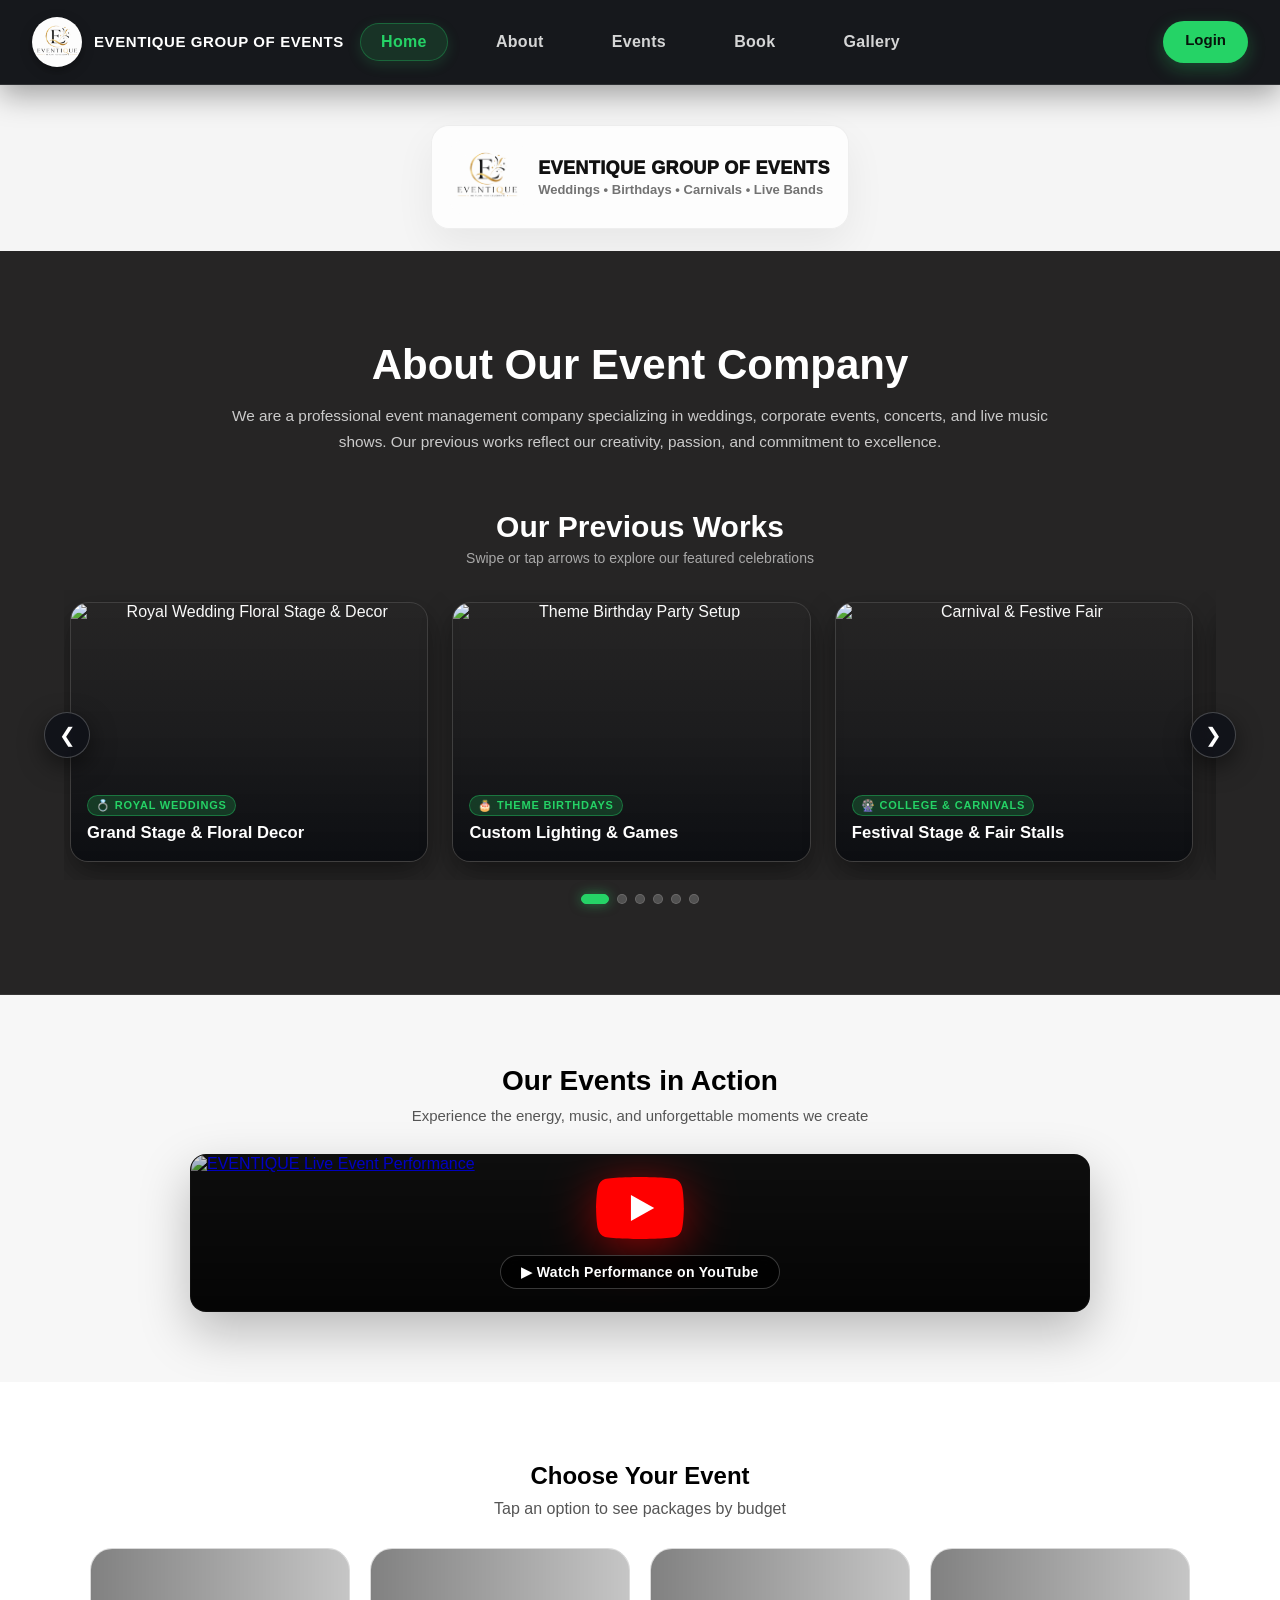
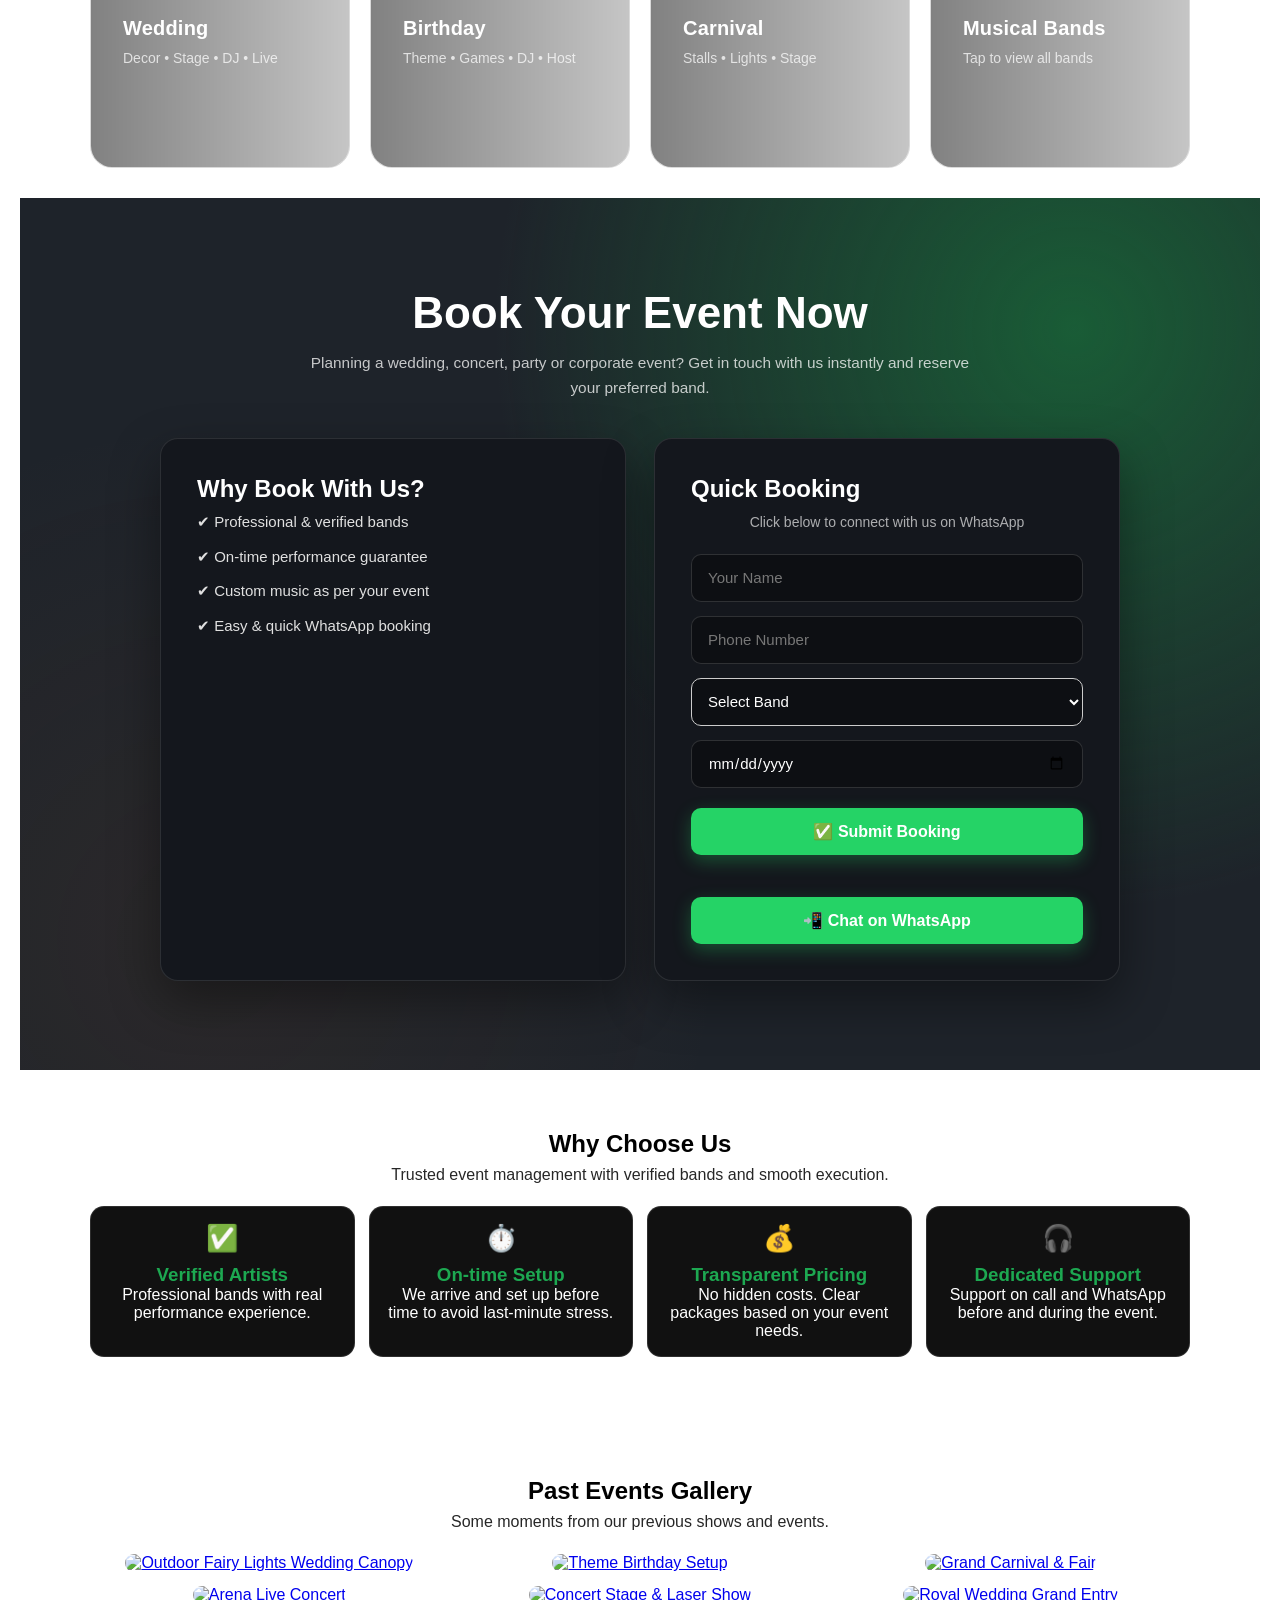
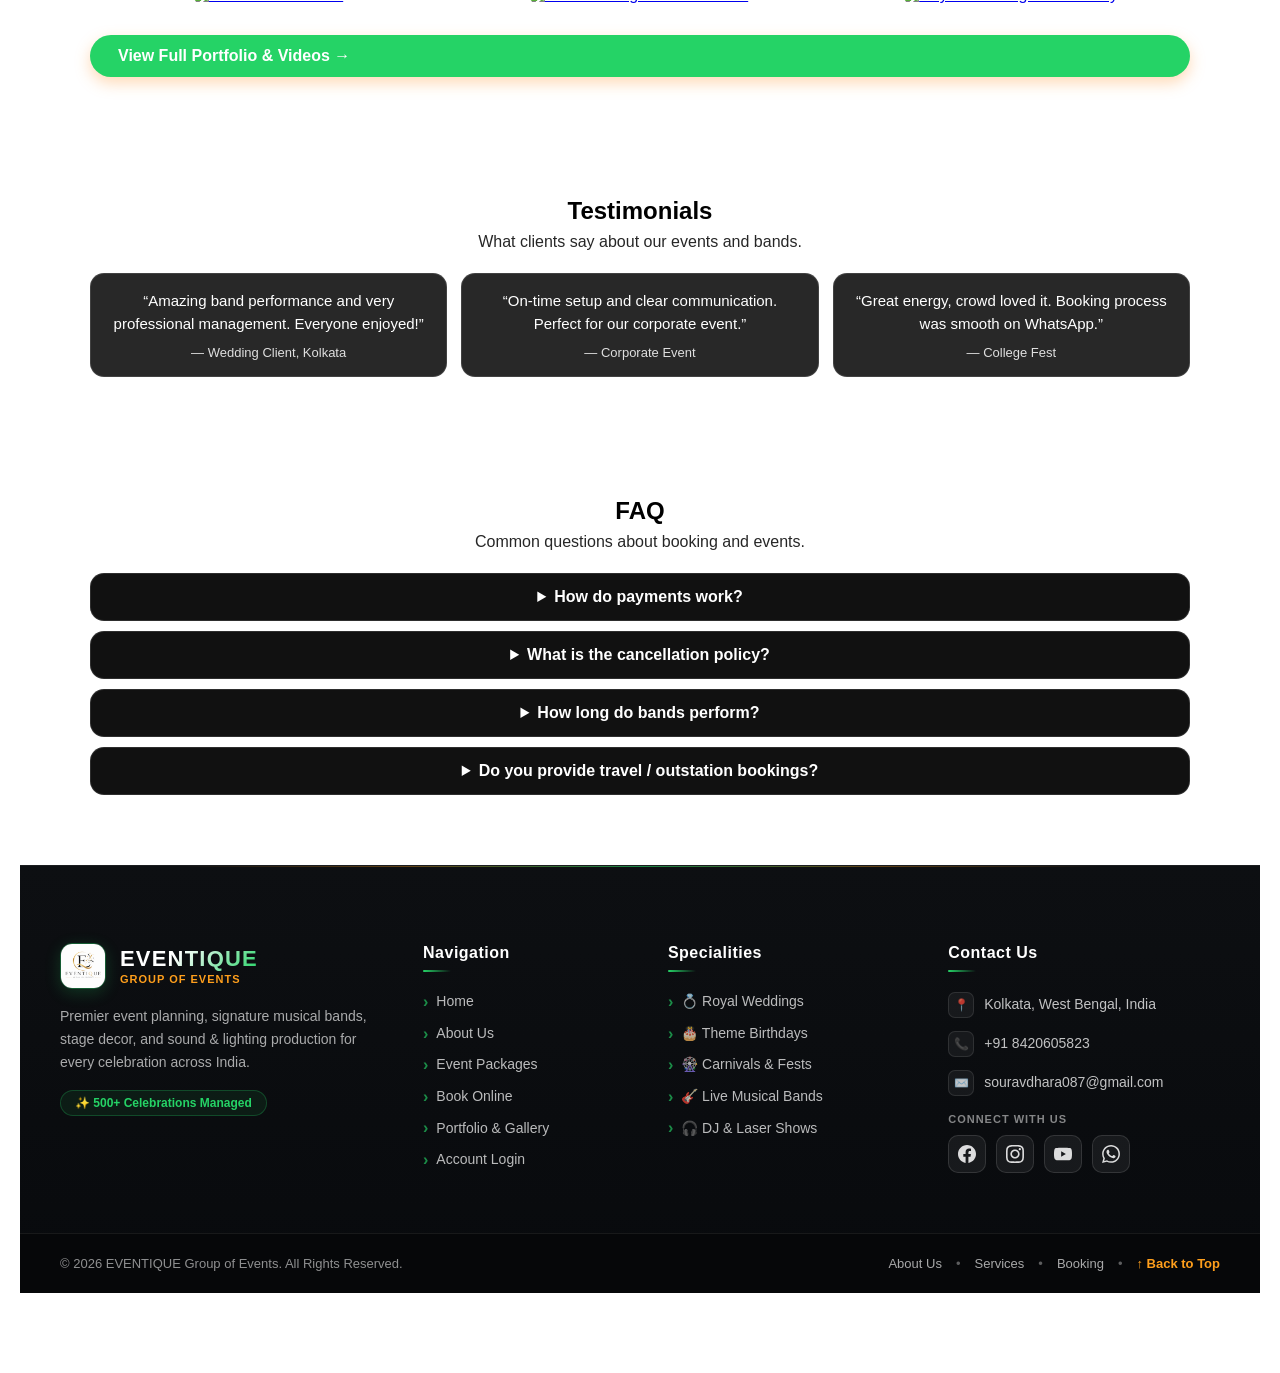
==== commit a77e8964: "Add files via upload" ====
--- a/index.html
+++ b/index.html
@@ -3,7 +3,7 @@
 <head>
 <meta charset="UTF-8">
 <meta name="viewport" content="width=device-width, initial-scale=1.0">
-<title>Event Management Company</title>
+<title>EVENTIQUE | Premier Event Management & Production</title>
 <link rel="stylesheet" href="css/style.css">
 </head>
 <body>
@@ -12,7 +12,7 @@
 <div id="pageLoader" class="page-loader">
     <div class="loader-box">
       <div class="spinner"></div>
-      <p>Loading SPARSH GROUP OF EVENTS...</p>
+      <p>Loading EVENTIQUE GROUP OF EVENTS...</p>
     </div>
   </div>
 <!-- HEADER -->
@@ -20,22 +20,27 @@
     <div class="nav-container">
   
       <!-- LEFT: LOGO -->
-      <div class="logo">
-        <img src="images/LOGO MAIN 3..png" alt="My Event Company">
-        <span class = "company-name">SPARSH GROUP OF EVENTS</span>
-      </div>
+      <a class="logo" href="index.html" aria-label="EVENTIQUE Group of Events home">
+        <img src="images/LOGO MAIN 3..png" alt="EVENTIQUE Group of Events">
+        <span class="company-name">EVENTIQUE GROUP OF EVENTS</span>
+      </a>
   
       <!-- CENTER: MENU -->
-      <nav id="navMenu">
-  <a href="#about">About</a>
-  <a href="events.html">Events</a>
-  <a href="booking.html">Book</a>
-  <a href="gallery.html">Gallery</a>
-  <a href="#why-us">Why Us</a>
-  <a href="#testimonials">Testimonials</a>
-  <a href="#faq">FAQ</a>
-</nav>
-
+      <nav id="navMenu" aria-label="Primary navigation">
+        <div class="nav-drawer-header">
+          <span class="drawer-title">
+            <img src="images/LOGO MAIN 3..png" alt="" style="width:28px;height:28px;border-radius:50%;">
+            EVENTIQUE Menu
+          </span>
+          <button type="button" class="nav-close-btn" aria-label="Close menu" onclick="closeMobileMenu()">✕</button>
+        </div>
+        <a href="index.html" class="active-link">Home</a>
+        <a href="about.html">About</a>
+        <a href="events.html">Events</a>
+        <a href="booking.html">Book</a>
+        <a href="gallery.html">Gallery</a>
+      </nav>
+ 
   
       <!-- RIGHT: LOGIN -->
       <div class="nav-right">
@@ -62,9 +67,9 @@
 <!-- ===== LOGO SECTION ===== -->
 <section class="logo-section">
   <div class="logo-wrap fade-in">
-    <img src="images/LOGO MAIN 3..png" alt="Sparsh Events Logo" class="main-logo">
+    <img src="images/LOGO MAIN 3..png" alt="EVENTIQUE Events Logo" class="main-logo">
     <div class="logo-text">
-      <div class="company-title">SPARSH GROUP OF EVENTS</div>
+      <div class="company-title">EVENTIQUE GROUP OF EVENTS</div>
       <div class="company-tagline">Weddings • Birthdays • Carnivals • Live Bands</div>
     </div>
   </div>
@@ -80,15 +85,70 @@
     </p>
   
     <h3 class="works-title">Our Previous Works</h3>
-  
-    <div class="works-scroll">
-      <img src="https://images.unsplash.com/photo-1519225421980-715cb0215aed?auto=format&fit=crop&w=600&q=80" alt="Wedding Floral Stage & Decor" loading="lazy">
-      <img src="https://images.unsplash.com/photo-1527529482837-4698179dc6ce?auto=format&fit=crop&w=600&q=80" alt="Birthday Party Theme Setup" loading="lazy">
-      <img src="https://images.unsplash.com/photo-1533174072545-7a4b6ad7a6c3?auto=format&fit=crop&w=600&q=80" alt="Carnival & Festive Fair" loading="lazy">
-      <img src="https://images.unsplash.com/photo-1465847899084-d164df4dedc6?auto=format&fit=crop&w=600&q=80" alt="Live Rock Band Performance" loading="lazy">
-      <img src="https://images.unsplash.com/photo-1516450360452-9312f5e86fc7?auto=format&fit=crop&w=600&q=80" alt="DJ Night & Laser Show" loading="lazy">
-      <img src="https://images.unsplash.com/photo-1583939003579-730e3918a45a?auto=format&fit=crop&w=600&q=80" alt="Royal Wedding Grand Entry" loading="lazy">
-    </div>
+    <p class="works-subtitle">Swipe or tap arrows to explore our featured celebrations</p>
+  
+    <div class="works-slider-wrapper">
+      <button class="works-nav-btn prev-btn" id="worksPrevBtn" aria-label="Previous work" onclick="scrollWorksSlider(-1)">
+        &#10094;
+      </button>
+
+      <div class="works-scroll" id="worksSliderTrack">
+        <div class="work-slide-item">
+          <img src="https://images.unsplash.com/photo-1519741497674-611481863552?auto=format&fit=crop&w=800&q=80" alt="Royal Wedding Floral Stage & Decor" loading="lazy">
+          <div class="work-slide-overlay">
+            <span class="work-tag">💍 Royal Weddings</span>
+            <h4>Grand Stage & Floral Decor</h4>
+          </div>
+        </div>
+
+        <div class="work-slide-item">
+          <img src="https://images.unsplash.com/photo-1530103862676-de8c9debad1d?auto=format&fit=crop&w=800&q=80" alt="Theme Birthday Party Setup" loading="lazy">
+          <div class="work-slide-overlay">
+            <span class="work-tag">🎂 Theme Birthdays</span>
+            <h4>Custom Lighting & Games</h4>
+          </div>
+        </div>
+
+        <div class="work-slide-item">
+          <img src="https://images.unsplash.com/photo-1533174072545-7a4b6ad7a6c3?auto=format&fit=crop&w=800&q=80" alt="Carnival & Festive Fair" loading="lazy">
+          <div class="work-slide-overlay">
+            <span class="work-tag">🎡 College & Carnivals</span>
+            <h4>Festival Stage & Fair Stalls</h4>
+          </div>
+        </div>
+
+        <div class="work-slide-item">
+          <img src="https://images.unsplash.com/photo-1465847899084-d164df4dedc6?auto=format&fit=crop&w=800&q=80" alt="Live Rock Band Performance" loading="lazy">
+          <div class="work-slide-overlay">
+            <span class="work-tag">🎸 Live Concerts</span>
+            <h4>Rock & Fusion Bands</h4>
+          </div>
+        </div>
+
+        <div class="work-slide-item">
+          <img src="https://images.unsplash.com/photo-1516450360452-9312f5e86fc7?auto=format&fit=crop&w=800&q=80" alt="DJ Night & Laser Show" loading="lazy">
+          <div class="work-slide-overlay">
+            <span class="work-tag">🎧 DJ & EDM Nights</span>
+            <h4>Intelligent Laser & Sound</h4>
+          </div>
+        </div>
+
+        <div class="work-slide-item">
+          <img src="https://images.unsplash.com/photo-1583939003579-730e3918a45a?auto=format&fit=crop&w=800&q=80" alt="Royal Wedding Grand Entry" loading="lazy">
+          <div class="work-slide-overlay">
+            <span class="work-tag">✨ Special Entries</span>
+            <h4>Pyrotechnics & Cold Pyro</h4>
+          </div>
+        </div>
+      </div>
+
+      <button class="works-nav-btn next-btn" id="worksNextBtn" aria-label="Next work" onclick="scrollWorksSlider(1)">
+        &#10095;
+      </button>
+    </div>
+
+    <!-- SLIDER DOTS INDICATOR -->
+    <div class="works-slider-dots" id="worksSliderDots"></div>
   </section>
 
   <!-- VIDEO SECTION -->
@@ -99,7 +159,7 @@
     <div class="video-wrapper">
       <div class="yt-video-card">
         <a href="https://youtu.be/SAKvJzuPcxg" target="_blank" rel="noopener noreferrer" class="yt-video-card__cover" aria-label="Watch Live Performance on YouTube">
-          <img src="https://i.ytimg.com/vi/SAKvJzuPcxg/maxresdefault.jpg" alt="SPARSH Live Event Performance" class="yt-video-card__thumb">
+          <img src="https://i.ytimg.com/vi/SAKvJzuPcxg/maxresdefault.jpg" alt="EVENTIQUE Live Event Performance" class="yt-video-card__thumb">
           <div class="yt-video-card__overlay">
             <div class="yt-play-btn">
               <svg viewBox="0 0 68 48" class="yt-play-svg">
@@ -151,7 +211,7 @@
   </button>
 
   <button class="service-card event-card" data-panel="carnivalPanel"
-    style="--bg:url('https://images.unsplash.com/photo-1533174072545-7a4b6ad7a6c3?auto=format&fit=crop&w=800&q=80')" type="button"
+    style="--bg:url('https://images.unsplash.com/photo-1492684223066-81342ee5ff30?auto=format&fit=crop&w=800&q=80')" type="button"
     onclick="togglePanel('carnivalPanel')">
     <div class="event-card__content">
       <div class="event-card__title">Carnival</div>
@@ -160,7 +220,7 @@
   </button>
 
   <button class="service-card event-card band-card-cta" data-panel="bands"
-    style="--bg:url('https://images.unsplash.com/photo-1465847899084-d164df4dedc6?auto=format&fit=crop&w=800&q=80')" type="button"
+    style="--bg:url('https://images.unsplash.com/photo-1501386761578-eac5c94b800a?auto=format&fit=crop&w=800&q=80')" type="button"
     onclick="openBands()">
     <div class="event-card__content">
       <div class="event-card__title">Musical Bands</div>
@@ -805,7 +865,7 @@
       <!-- 8. Corporate Groove -->
       <div class="band-card">
         <div class="band-media">
-          <img src="https://images.unsplash.com/photo-1475721027785-f74eccf877e2?auto=format&fit=crop&w=800&q=80" alt="Corporate Groove" loading="lazy">
+          <img src="https://images.unsplash.com/photo-1511671782779-c97d3d27a1d4?auto=format&fit=crop&w=800&q=80" alt="Corporate Groove" loading="lazy">
         </div>
         <div class="band-content">
           <div class="band-head">
@@ -841,8 +901,8 @@
                 location:'Kolkata • West Bengal • Outstation',
                 rating:'4.9',
                 reviews:'125',
-                img:'https://images.unsplash.com/photo-1475721027785-f74eccf877e2?auto=format&fit=crop&w=800&q=80',
-                video:'https://www.youtube.com/embed/SAKvJzuPcxg',
+                img:'https://images.unsplash.com/photo-1511671782779-c97d3d27a1d4?auto=format&fit=crop&w=800&q=80',
+                video:'https://youtu.be/SAKvJzuPcxg',
                 desc:'Polished live entertainment for office celebrations, product launches, annual days, and formal gatherings.'
               })">
               View Details
@@ -857,7 +917,7 @@
       <!-- 9. Carnival Rhythm Crew -->
       <div class="band-card">
         <div class="band-media">
-          <img src="https://images.unsplash.com/photo-1514525253161-7a46d19cd819?auto=format&fit=crop&w=800&q=80" alt="Carnival Rhythm Crew" loading="lazy">
+          <img src="https://images.unsplash.com/photo-1519892300165-cb5542fb47c7?auto=format&fit=crop&w=800&q=80" alt="Carnival Rhythm Crew" loading="lazy">
         </div>
         <div class="band-content">
           <div class="band-head">
@@ -893,8 +953,8 @@
                 location:'Kolkata • West Bengal • Outstation',
                 rating:'4.8',
                 reviews:'98',
-                img:'https://images.unsplash.com/photo-1514525253161-7a46d19cd819?auto=format&fit=crop&w=800&q=80',
-                video:'https://www.youtube.com/embed/SAKvJzuPcxg',
+                img:'https://images.unsplash.com/photo-1519892300165-cb5542fb47c7?auto=format&fit=crop&w=800&q=80',
+                video:'https://youtu.be/SAKvJzuPcxg',
                 desc:'Interactive rhythm and live music for carnivals, school events, society functions, and outdoor gatherings.'
               })">
               View Details
@@ -1061,12 +1121,12 @@
     <p class="gallery-sub">Some moments from our previous shows and events.</p>
 
     <div class="gallery-grid">
-      <a href="gallery.html"><img src="https://images.unsplash.com/photo-1519225421980-715cb0215aed?auto=format&fit=crop&w=600&q=80" alt="Grand Wedding Floral Stage" loading="lazy"></a>
-      <a href="gallery.html"><img src="https://images.unsplash.com/photo-1527529482837-4698179dc6ce?auto=format&fit=crop&w=600&q=80" alt="Theme Birthday Setup" loading="lazy"></a>
-      <a href="gallery.html"><img src="https://images.unsplash.com/photo-1533174072545-7a4b6ad7a6c3?auto=format&fit=crop&w=600&q=80" alt="Grand Carnival & Fair" loading="lazy"></a>
-      <a href="gallery.html"><img src="https://images.unsplash.com/photo-1465847899084-d164df4dedc6?auto=format&fit=crop&w=600&q=80" alt="Rock Fusion Band Live Show" loading="lazy"></a>
-      <a href="gallery.html"><img src="https://images.unsplash.com/photo-1516450360452-9312f5e86fc7?auto=format&fit=crop&w=600&q=80" alt="Concert Stage & Laser Show" loading="lazy"></a>
-      <a href="gallery.html"><img src="https://images.unsplash.com/photo-1583939003579-730e3918a45a?auto=format&fit=crop&w=600&q=80" alt="Royal Wedding Grand Entry" loading="lazy"></a>
+      <a href="gallery.html"><img src="https://images.unsplash.com/photo-1520854221256-17451cc331bf?auto=format&fit=crop&w=600&q=80" alt="Outdoor Fairy Lights Wedding Canopy" loading="lazy"></a>
+      <a href="gallery.html"><img src="https://images.unsplash.com/photo-1513151233558-d860c5398176?auto=format&fit=crop&w=600&q=80" alt="Theme Birthday Setup" loading="lazy"></a>
+      <a href="gallery.html"><img src="https://images.unsplash.com/photo-1509198397868-475647b2a1e5?auto=format&fit=crop&w=600&q=80" alt="Grand Carnival & Fair" loading="lazy"></a>
+      <a href="gallery.html"><img src="https://images.unsplash.com/photo-1470225620780-dba8ba36b745?auto=format&fit=crop&w=600&q=80" alt="Arena Live Concert" loading="lazy"></a>
+      <a href="gallery.html"><img src="https://images.unsplash.com/photo-1508700115892-45ecd05ae2ad?auto=format&fit=crop&w=600&q=80" alt="Concert Stage & Laser Show" loading="lazy"></a>
+      <a href="gallery.html"><img src="https://images.unsplash.com/photo-1511285560929-80b456fea0bc?auto=format&fit=crop&w=600&q=80" alt="Royal Wedding Grand Entry" loading="lazy"></a>
     </div>
 
     <div style="text-align: center; margin-top: 30px;">
@@ -1136,51 +1196,101 @@
   <footer class="site-footer">
     <div class="footer-container">
   
-      <!-- COMPANY INFO -->
-      <div class="footer-box">
-        <h3>SPARSH Group of Events</h3>
-        <p>
-          We provide professional musical bands and event entertainment
-          services for weddings, concerts, corporate events, and private parties.
+      <!-- BRAND & MISSION -->
+      <div class="footer-box footer-brand-box">
+        <div class="footer-logo-row">
+          <img src="images/LOGO MAIN 3..png" alt="EVENTIQUE Logo" class="footer-brand-logo" loading="lazy">
+          <div>
+            <h3 class="footer-brand-title">EVENTIQUE</h3>
+            <span class="footer-brand-sub">Group of Events</span>
+          </div>
+        </div>
+        <p class="footer-brand-desc">
+          Premier event planning, signature musical bands, stage decor, and sound &amp; lighting production for every celebration across India.
         </p>
+        <div class="footer-badge-pill">
+          <span>✨ 500+ Celebrations Managed</span>
+        </div>
       </div>
   
       <!-- QUICK LINKS -->
       <div class="footer-box">
-        <h4>Quick Links</h4>
-        <ul>
-          <li><a href="#">Home</a></li>
-          <li><a href="#about">About</a></li>
-          <li><a href="events.html">Events</a></li>
-          <li><a href="booking.html">Book Slot</a></li>
-          <li><a href="gallery.html">Gallery</a></li>
-          <li><a href="javascript:void(0)" onclick="openLogin()">Login</a></li>
+        <h4>Navigation</h4>
+        <ul class="footer-links">
+          <li><a href="index.html">Home</a></li>
+          <li><a href="about.html">About Us</a></li>
+          <li><a href="events.html">Event Packages</a></li>
+          <li><a href="booking.html">Book Online</a></li>
+          <li><a href="gallery.html">Portfolio &amp; Gallery</a></li>
+          <li><a href="javascript:void(0)" onclick="openLogin()">Account Login</a></li>
         </ul>
       </div>
-  
-      <!-- CONTACT -->
+
+      <!-- EVENT SPECIALITIES -->
       <div class="footer-box">
+        <h4>Specialities</h4>
+        <ul class="footer-links">
+          <li><a href="events.html#wedding">💍 Royal Weddings</a></li>
+          <li><a href="events.html#birthday">🎂 Theme Birthdays</a></li>
+          <li><a href="events.html#carnival">🎡 Carnivals &amp; Fests</a></li>
+          <li><a href="#bands">🎸 Live Musical Bands</a></li>
+          <li><a href="#booking">🎧 DJ &amp; Laser Shows</a></li>
+        </ul>
+      </div>
+  
+      <!-- CONTACT & SOCIALS -->
+      <div class="footer-box footer-contact-box">
         <h4>Contact Us</h4>
-        <p>📍 Kolkata, India</p>
-        <p>📞 +91 8420605823</p>
-        <p>✉️ souravdhara087@gmail.com</p>
-      </div>
-  
-      <!-- SOCIAL -->
-      <div class="footer-box">
-        <h4>Follow Us</h4>
-        <div class="social-links">
-          <a href="#">🌐 Website</a>
-          <a href="https://www.facebook.com/sourav.dhara.54738" target="_blank" rel="noopener">📘 Facebook</a>
-          <a href="https://www.instagram.com/souravjr_11/" target="_blank" rel="noopener">📸 Instagram</a>
-          <a href="#">▶️ YouTube</a>
-        </div>
-      </div>
-  
-    </div>
-  
+        <div class="footer-contact-list">
+          <p class="footer-contact-item">
+            <span class="footer-contact-icon">📍</span>
+            <span>Kolkata, West Bengal, India</span>
+          </p>
+          <p class="footer-contact-item">
+            <span class="footer-contact-icon">📞</span>
+            <a href="tel:+918420605823">+91 8420605823</a>
+          </p>
+          <p class="footer-contact-item">
+            <span class="footer-contact-icon">✉️</span>
+            <a href="mailto:souravdhara087@gmail.com">souravdhara087@gmail.com</a>
+          </p>
+        </div>
+
+        <div class="footer-social-wrap">
+          <span class="footer-social-label">Connect With Us</span>
+          <div class="footer-social-icons">
+            <a href="https://www.facebook.com/sourav.dhara.54738" target="_blank" rel="noopener noreferrer" aria-label="Facebook" class="social-icon-btn facebook">
+              <svg width="18" height="18" viewBox="0 0 24 24" fill="currentColor"><path d="M24 12.073c0-6.627-5.373-12-12-12s-12 5.373-12 12c0 5.99 4.388 10.954 10.125 11.854v-8.385H7.078v-3.47h3.047V9.43c0-3.007 1.792-4.669 4.533-4.669 1.312 0 2.686.235 2.686.235v2.953H15.83c-1.491 0-1.956.925-1.956 1.874v2.25h3.328l-.532 3.47h-2.796v8.385C19.612 23.027 24 18.062 24 12.073z"/></svg>
+            </a>
+            <a href="https://www.instagram.com/souravjr_11/" target="_blank" rel="noopener noreferrer" aria-label="Instagram" class="social-icon-btn instagram">
+              <svg width="18" height="18" viewBox="0 0 24 24" fill="currentColor"><path d="M12 2.163c3.204 0 3.584.012 4.85.07 3.252.148 4.771 1.691 4.919 4.919.058 1.265.069 1.645.069 4.849 0 3.205-.012 3.584-.069 4.849-.149 3.225-1.664 4.771-4.919 4.919-1.266.058-1.644.07-4.85.07-3.204 0-3.584-.012-4.849-.07-3.26-.149-4.771-1.699-4.919-4.92-.058-1.265-.07-1.644-.07-4.849 0-3.204.013-3.583.07-4.849.149-3.227 1.664-4.771 4.919-4.919 1.266-.057 1.645-.069 4.849-.069zm0-2.163c-3.259 0-3.667.014-4.947.072-4.358.2-6.78 2.618-6.98 6.98-.059 1.281-.073 1.689-.073 4.948 0 3.259.014 3.668.072 4.948.2 4.358 2.618 6.78 6.98 6.98 1.281.058 1.689.072 4.948.072 3.259 0 3.668-.014 4.948-.072 4.354-.2 6.782-2.618 6.979-6.98.059-1.28.073-1.689.073-4.948 0-3.259-.014-3.667-.072-4.947-.196-4.354-2.617-6.78-6.979-6.98-1.281-.059-1.69-.073-4.949-.073zm0 5.838c-3.403 0-6.162 2.759-6.162 6.162s2.759 6.163 6.162 6.163 6.162-2.759 6.162-6.163c0-3.403-2.759-6.162-6.162-6.162zm0 10.162c-2.209 0-4-1.79-4-4 0-2.209 1.791-4 4-4s4 1.791 4 4c0 2.21-1.791 4-4 4zm6.406-11.845c-.796 0-1.441.645-1.441 1.44s.645 1.44 1.441 1.44c.795 0 1.439-.645 1.439-1.44s-.644-1.44-1.439-1.44z"/></svg>
+            </a>
+            <a href="https://youtu.be/SAKvJzuPcxg" target="_blank" rel="noopener noreferrer" aria-label="YouTube" class="social-icon-btn youtube">
+              <svg width="18" height="18" viewBox="0 0 24 24" fill="currentColor"><path d="M23.498 6.186a3.016 3.016 0 0 0-2.122-2.136C19.505 3.545 12 3.545 12 3.545s-7.505 0-9.377.505A3.017 3.017 0 0 0 .502 6.186C0 8.07 0 12 0 12s0 3.93.502 5.814a3.016 3.016 0 0 0 2.122 2.136c1.871.505 9.376.505 9.376.505s7.505 0 9.377-.505a3.015 3.015 0 0 0 2.122-2.136C24 15.93 24 12 24 12s0-3.93-.502-5.814zM9.545 15.568V8.432L15.818 12l-6.273 3.568z"/></svg>
+            </a>
+            <a href="https://wa.me/918420605823" target="_blank" rel="noopener noreferrer" aria-label="WhatsApp" class="social-icon-btn whatsapp">
+              <svg width="18" height="18" viewBox="0 0 24 24" fill="currentColor"><path d="M.057 24l1.687-6.163c-1.041-1.804-1.588-3.849-1.587-5.946.003-6.556 5.338-11.891 11.893-11.891 3.181.001 6.167 1.24 8.413 3.488 2.245 2.248 3.481 5.236 3.48 8.414-.003 6.557-5.338 11.892-11.893 11.892-1.99-.001-3.951-.5-5.688-1.448l-6.305 1.654zm6.597-3.807c1.676.995 3.276 1.591 5.392 1.592 5.448 0 9.886-4.434 9.889-9.885.002-5.462-4.415-9.89-9.881-9.892-5.452 0-9.887 4.434-9.889 9.884-.001 2.225.651 3.891 1.746 5.634l-.999 3.648 3.742-.981zm11.387-5.464c-.074-.124-.272-.198-.57-.347-.297-.149-1.758-.868-2.031-.967-.272-.099-.47-.149-.669.149-.198.297-.768.967-.941 1.165-.173.198-.347.223-.644.074-.297-.149-1.255-.462-2.39-1.475-.883-.788-1.48-1.761-1.653-2.059-.173-.297-.018-.458.13-.606.134-.133.297-.347.446-.521.151-.172.2-.296.3-.495.099-.198.05-.372-.025-.521-.075-.148-.669-1.611-.916-2.206-.242-.579-.487-.501-.669-.51l-.57-.01c-.198 0-.52.074-.792.372s-1.04 1.016-1.04 2.479 1.065 2.876 1.213 3.074c.149.198 2.095 3.2 5.076 4.487.709.306 1.263.489 1.694.626.712.226 1.36.194 1.872.118.571-.085 1.758-.719 2.006-1.413.248-.695.248-1.29.173-1.414z"/></svg>
+            </a>
+          </div>
+        </div>
+      </div>
+  
+    </div>
+  
+    <!-- BOTTOM BAR -->
     <div class="footer-bottom">
-      &copy; 2026 SPARSH Group of Events. All Rights Reserved.
+      <div class="footer-bottom-container">
+        <p class="footer-copy">&copy; 2026 EVENTIQUE Group of Events. All Rights Reserved.</p>
+        <div class="footer-bottom-links">
+          <a href="about.html">About Us</a>
+          <span>•</span>
+          <a href="events.html">Services</a>
+          <span>•</span>
+          <a href="booking.html">Booking</a>
+          <span>•</span>
+          <a href="#top" class="footer-back-to-top" onclick="window.scrollTo({top:0,behavior:'smooth'}); return false;">↑ Back to Top</a>
+        </div>
+      </div>
     </div>
   </footer>
 
--- a/css/style.css
+++ b/css/style.css
@@ -18,103 +18,98 @@
 .navbar {
   position: sticky;
   top: 0;
-  background: rgba(8, 8, 8, 0.94);
-  border-bottom: 1px solid rgba(255,255,255,0.12);
-  box-shadow: 0 12px 30px rgba(0,0,0,0.28);
-  backdrop-filter: blur(14px);
-  z-index: 1000;
+  background: rgba(10, 12, 16, 0.95);
+  border-bottom: 1px solid rgba(255, 255, 255, 0.1);
+  box-shadow: 0 10px 30px rgba(0, 0, 0, 0.35);
+  backdrop-filter: blur(16px);
+  -webkit-backdrop-filter: blur(16px);
+  z-index: 2000;
 }
 
 .nav-container {
-  width: min(100%, 1440px);
-  min-height: 92px;
-  margin: 0 auto;
-  padding: 12px clamp(16px, 3vw, 34px);
-  display: flex;
-  align-items: center;
-  gap: clamp(14px, 2vw, 34px);
-}
-
-/* LOGO - FAR LEFT */
-.logo{
-  display: flex;
+  width: 100%;
+  max-width: 100%;
+  min-height: 84px;
+  margin: 0;
+  padding: 10px clamp(16px, 2.5vw, 36px);
+  display: grid;
+  grid-template-columns: 1fr auto 1fr;
+  align-items: center;
+  gap: 16px;
+}
+
+/* LOGO - PINNED TO LEFT MARGIN */
+.logo {
+  display: inline-flex;
   align-items: center;
   gap: 12px;
-  min-width: 220px;
   color: #fff;
   text-decoration: none;
+  justify-self: start;
+  margin-left: 0;
 }
 
 .logo img {
-  width: 64px;
-  height: 64px;
+  width: 50px;
+  height: 50px;
   object-fit: cover;
-}
-
-.company-name{
-  max-width: 185px;
-  font-size: clamp(15px, 1.25vw, 19px);
-  line-height: 1.12;
-  color: #f0f0f0;
-  letter-spacing: 0.4px;
-  font-family: 'Franklin Gothic Medium', 'Arial Narrow', Arial, sans-serif;
-}
-
-/* MENU - CENTER */
+  border-radius: 50%;
+  box-shadow: 0 4px 12px rgba(0, 0, 0, 0.35);
+}
+
+.company-name {
+  font-size: clamp(15px, 1.15vw, 18px);
+  line-height: 1.2;
+  color: #ffffff;
+  font-weight: 800;
+  letter-spacing: 0.6px;
+  white-space: nowrap;
+}
+
+/* MENU - MATHEMATICALLY CENTERED */
 #navMenu {
   display: flex;
   align-items: center;
   justify-content: center;
-  flex: 1 1 auto;
-  gap: clamp(8px, 1.4vw, 24px);
-  min-width: 0;
+  justify-self: center;
+  gap: clamp(14px, 2.2vw, 36px);
 }
 
 #navMenu a {
-  color: rgba(255,255,255,0.86);
+  color: rgba(255, 255, 255, 0.82);
   text-decoration: none;
-  font-size: clamp(15px, 1.22vw, 18px);
+  font-size: 16px;
   font-weight: 700;
   line-height: 1;
-  padding: 12px 10px;
+  padding: 10px 20px;
   border-radius: 999px;
   position: relative;
   white-space: nowrap;
-  transition: color 0.25s ease, background 0.25s ease;
-}
-
-/* Hover underline */
-#navMenu a::after {
-  content: '';
-  position: absolute;
-  width: 0;
-  height: 2px;
-  background: #25D366;
-  left: 12px;
-  right: 12px;
-  bottom: 5px;
-  transition: width 0.25s ease;
+  letter-spacing: 0.3px;
+  transition: all 0.25s ease;
 }
 
 #navMenu a:hover,
 #navMenu a:focus-visible {
-  color: #fff;
-  background: rgba(255,255,255,0.08);
+  color: #ffffff;
+  background: rgba(255, 255, 255, 0.09);
   outline: none;
 }
 
-#navMenu a:hover::after,
-#navMenu a:focus-visible::after {
-  width: calc(100% - 24px);
-}
-
-/* RIGHT SIDE (LOGIN) */
+#navMenu a.active-link {
+  color: #25D366 !important;
+  background: rgba(37, 211, 102, 0.14) !important;
+  border: 1px solid rgba(37, 211, 102, 0.32);
+  box-shadow: 0 4px 14px rgba(37, 211, 102, 0.15);
+}
+
+/* RIGHT SIDE (LOGIN & BADGE) - RIGHT COLUMN */
 .nav-right {
   display: flex;
   align-items: center;
   justify-content: flex-end;
-  gap: 10px;
-  margin-left: auto;
+  justify-self: end;
+  gap: 12px;
 }
 
 /* LOGIN BUTTON */
@@ -122,81 +117,87 @@
   display: inline-flex;
   align-items: center;
   justify-content: center;
-  min-height: 44px;
+  min-height: 42px;
   background: #25D366;
   color: #07140b;
-  padding: 12px 22px;
+  padding: 10px 22px;
   border-radius: 999px;
   text-decoration: none;
-  font-size: 17px;
-  transition: transform 0.25s ease, background 0.25s ease, box-shadow 0.25s ease;
-  font-family:'Courier New', Courier, monospace;
-  font-weight: bold;
-  box-shadow: 0 8px 18px rgba(37, 211, 102, 0.25);
+  font-size: 15px;
+  font-weight: 800;
+  transition: all 0.25s ease;
+  box-shadow: 0 6px 18px rgba(37, 211, 102, 0.28);
   white-space: nowrap;
 }
 
 .login-btn:hover,
 .login-btn:focus-visible {
   background: #31e270;
-  box-shadow: 0 10px 24px rgba(37, 211, 102, 0.34);
-  transform: translateY(-1px);
+  box-shadow: 0 10px 24px rgba(37, 211, 102, 0.4);
+  transform: translateY(-2px);
   outline: none;
 }
 
 .logout {
   background: #e74c3c;
   color: #fff;
-  box-shadow: 0 8px 18px rgba(231, 76, 60, 0.22);
+  box-shadow: 0 6px 18px rgba(231, 76, 60, 0.25);
 }
 
 .logout:hover,
 .logout:focus-visible {
   background: #f35f50;
-  box-shadow: 0 10px 24px rgba(231, 76, 60, 0.3);
-}
-
-/* MOBILE */
+  box-shadow: 0 10px 24px rgba(231, 76, 60, 0.35);
+}
+
+/* MOBILE ICON & DRAWER */
 .menu-icon {
   display: none;
   width: 44px;
   height: 44px;
-  border: 1px solid rgba(255,255,255,0.18);
-  border-radius: 50%;
-  background: rgba(255,255,255,0.08);
+  border: 1px solid rgba(255, 255, 255, 0.2);
+  border-radius: 12px;
+  background: rgba(255, 255, 255, 0.08);
   color: #fff;
   cursor: pointer;
-  font-size: 24px;
+  font-size: 22px;
   line-height: 1;
-}
-
-@media (max-width: 1120px) {
-  .nav-container {
-    flex-wrap: wrap;
-    justify-content: space-between;
-  }
-
-  .logo {
-    min-width: 0;
-  }
-
-  #navMenu {
-    order: 3;
-    flex: 1 0 100%;
-    justify-content: center;
-    gap: 8px;
-  }
-}
-
-@media (max-width: 768px) {
+  align-items: center;
+  justify-content: center;
+  transition: all 0.2s ease;
+  touch-action: manipulation;
+  user-select: none;
+}
+
+.menu-icon:hover,
+.menu-icon:active {
+  background: rgba(255, 255, 255, 0.18);
+  border-color: #25D366;
+  color: #25D366;
+  transform: scale(1.05);
+}
+
+/* Close button & header inside mobile menu */
+.nav-drawer-header,
+.nav-close-btn {
+  display: none;
+}
+
+@media (max-width: 960px) {
   html, body {
     overflow-x: hidden;
   }
 
+  body.nav-open {
+    overflow: hidden;
+  }
+
   .nav-container {
-    min-height: 74px;
-    flex-wrap: nowrap;
-    padding: 10px 16px;
+    min-height: 72px;
+    display: flex;
+    justify-content: space-between;
+    align-items: center;
+    padding: 10px 18px;
   }
 
   .logo {
@@ -205,8 +206,8 @@
   }
 
   .logo img {
-    width: 52px;
-    height: 52px;
+    width: 44px;
+    height: 44px;
   }
 
   .company-name {
@@ -218,37 +219,86 @@
     position: fixed;
     top: 0;
     left: 0;
-    width: min(82vw, 320px);
+    width: min(85vw, 320px);
     height: 100vh;
     height: 100dvh;
-    padding: 96px 16px 24px;
-    background: #0d0d0d;
-    border-right: 1px solid rgba(255,255,255,0.1);
-    box-shadow: 20px 0 50px rgba(0,0,0,0.42);
+    padding: 24px 18px 30px;
+    background: #0e1117;
+    border-right: 1px solid rgba(255, 255, 255, 0.12);
+    box-shadow: 20px 0 60px rgba(0, 0, 0, 0.8);
     flex-direction: column;
     align-items: stretch;
     justify-content: flex-start;
-    gap: 6px;
+    gap: 10px;
     transform: translateX(-105%);
-    transition: transform 0.3s ease;
-    z-index: 2000;
+    transition: transform 0.3s cubic-bezier(0.16, 1, 0.3, 1);
+    z-index: 2500;
+    overflow-y: auto;
   }
 
   #navMenu.active {
     transform: translateX(0);
   }
 
+  .nav-drawer-header {
+    display: flex;
+    align-items: center;
+    justify-content: space-between;
+    padding-bottom: 18px;
+    margin-bottom: 12px;
+    border-bottom: 1px solid rgba(255, 255, 255, 0.1);
+  }
+
+  .nav-drawer-header .drawer-title {
+    font-size: 16px;
+    font-weight: 800;
+    color: #ffffff;
+    display: flex;
+    align-items: center;
+    gap: 8px;
+  }
+
+  .nav-close-btn {
+    display: inline-flex;
+    align-items: center;
+    justify-content: center;
+    width: 36px;
+    height: 36px;
+    border-radius: 50%;
+    background: rgba(255, 255, 255, 0.08);
+    border: 1px solid rgba(255, 255, 255, 0.15);
+    color: #fff;
+    font-size: 16px;
+    cursor: pointer;
+    transition: all 0.2s ease;
+  }
+
+  .nav-close-btn:hover {
+    background: rgba(255, 255, 255, 0.2);
+    color: #ff4757;
+    transform: scale(1.1);
+  }
+
   #navMenu a {
     width: 100%;
-    padding: 15px 16px;
+    padding: 14px 18px;
     border-radius: 12px;
-    font-size: 17px;
-    border: 1px solid rgba(255,255,255,0.07);
-    background: rgba(255,255,255,0.04);
-  }
-
-  #navMenu a::after {
-    display: none;
+    font-size: 16px;
+    border: 1px solid rgba(255, 255, 255, 0.08);
+    background: rgba(255, 255, 255, 0.04);
+    display: flex;
+    align-items: center;
+  }
+
+  #navMenu a:hover {
+    background: rgba(255, 255, 255, 0.1);
+    border-color: rgba(255, 255, 255, 0.2);
+  }
+
+  #navMenu a.active-link {
+    background: rgba(37, 211, 102, 0.16) !important;
+    border-color: rgba(37, 211, 102, 0.4) !important;
+    color: #25D366 !important;
   }
 
   .nav-right {
@@ -257,27 +307,25 @@
   }
 
   .login-btn {
-    min-height: 40px;
-    padding: 10px 16px;
-    font-size: 15px;
+    min-height: 38px;
+    padding: 8px 16px;
+    font-size: 14px;
   }
 
   .menu-icon {
     display: inline-flex;
-    align-items: center;
-    justify-content: center;
-  }
-}
-
-@media (max-width: 420px) {
+  }
+}
+
+@media (max-width: 440px) {
   .company-name {
-    max-width: 128px;
+    max-width: 130px;
     font-size: 13px;
   }
 
   .login-btn {
-    padding: 9px 13px;
-    font-size: 14px;
+    padding: 8px 12px;
+    font-size: 13px;
   }
 
   .menu-icon {
@@ -289,7 +337,9 @@
 #overlay {
   position: fixed;
   inset: 0;
-  background: rgba(0,0,0,0.6);
+  background: rgba(0, 0, 0, 0.75);
+  backdrop-filter: blur(4px);
+  -webkit-backdrop-filter: blur(4px);
   opacity: 0;
   pointer-events: none;
   transition: opacity 0.3s ease;
@@ -301,68 +351,240 @@
   pointer-events: auto;
 }
 
+/* ABOUT & PREVIOUS WORKS SHOWCASE SECTION */
 .about-section {
-    background: #ffffff;
-    padding: 80px 20px;
-    text-align: center;
-  }
-  
-  .about-section h2 {
-    font-size: 30px;
-    margin-bottom: 15px;
-  }
-  
-  .about-desc {
-    max-width: 900px;
-    margin: 0 auto 40px;
+  background: #1c1b1bf3;
+  color: #fff;
+  padding: clamp(60px, 7vw, 90px) clamp(16px, 4vw, 36px);
+  text-align: center;
+  position: relative;
+  overflow: hidden;
+  border-bottom: 1px solid rgba(255, 255, 255, 0.08);
+}
+
+.about-section h2 {
+  font-size: clamp(28px, 3.8vw, 42px);
+  font-weight: 800;
+  margin-bottom: 14px;
+  color: #ffffff;
+}
+
+.about-desc {
+  max-width: 820px;
+  margin: 0 auto clamp(36px, 5vw, 54px);
+  font-size: clamp(15px, 1.2vw, 17px);
+  color: rgba(255, 255, 255, 0.76);
+  line-height: 1.75;
+}
+
+.works-title {
+  font-size: clamp(22px, 2.8vw, 30px);
+  font-weight: 800;
+  margin-bottom: 6px;
+  color: #ffffff;
+}
+
+.works-subtitle {
+  font-size: 14px;
+  color: rgba(255, 255, 255, 0.6);
+  margin-bottom: 24px;
+}
+
+/* SLIDER WRAPPER */
+.works-slider-wrapper {
+  position: relative;
+  width: min(100%, 1320px);
+  margin: 0 auto;
+  display: flex;
+  align-items: center;
+}
+
+/* SCROLL TRACK */
+.works-scroll {
+  display: flex;
+  gap: clamp(14px, 2vw, 24px);
+  overflow-x: auto;
+  padding: 12px 6px 18px;
+  scroll-snap-type: x mandatory;
+  -webkit-overflow-scrolling: touch;
+  scrollbar-width: none;
+  width: 100%;
+  scroll-behavior: smooth;
+}
+
+.works-scroll::-webkit-scrollbar {
+  display: none;
+}
+
+/* SLIDE ITEM CARD */
+.work-slide-item {
+  flex: 0 0 clamp(280px, 28vw, 360px);
+  height: clamp(210px, 22vw, 260px);
+  position: relative;
+  border-radius: 18px;
+  overflow: hidden;
+  scroll-snap-align: center;
+  border: 1px solid rgba(255, 255, 255, 0.12);
+  box-shadow: 0 12px 30px rgba(0, 0, 0, 0.45);
+  transition: transform 0.35s ease, box-shadow 0.35s ease, border-color 0.35s ease;
+  user-select: none;
+}
+
+.work-slide-item:hover {
+  transform: translateY(-6px) scale(1.02);
+  border-color: rgba(37, 211, 102, 0.45);
+  box-shadow: 0 20px 45px rgba(0, 0, 0, 0.65), 0 0 20px rgba(37, 211, 102, 0.2);
+}
+
+.work-slide-item img {
+  width: 100%;
+  height: 100%;
+  object-fit: cover;
+  display: block;
+  transition: transform 0.6s ease;
+}
+
+.work-slide-item:hover img {
+  transform: scale(1.08);
+}
+
+/* OVERLAY ON CARD */
+.work-slide-overlay {
+  position: absolute;
+  inset: 0;
+  background: linear-gradient(to top, rgba(10, 12, 16, 0.92) 0%, rgba(10, 12, 16, 0.35) 50%, transparent 100%);
+  display: flex;
+  flex-direction: column;
+  justify-content: flex-end;
+  padding: 18px 16px;
+  text-align: left;
+  pointer-events: none;
+}
+
+.work-tag {
+  display: inline-block;
+  align-self: flex-start;
+  background: rgba(37, 211, 102, 0.2);
+  border: 1px solid rgba(37, 211, 102, 0.4);
+  color: #25D366;
+  font-size: 11px;
+  font-weight: 800;
+  text-transform: uppercase;
+  letter-spacing: 0.8px;
+  padding: 3px 8px;
+  border-radius: 999px;
+  margin-bottom: 6px;
+  backdrop-filter: blur(8px);
+}
+
+.work-slide-overlay h4 {
+  font-size: clamp(15px, 1.3vw, 18px);
+  font-weight: 700;
+  color: #ffffff;
+  margin: 0;
+  line-height: 1.3;
+}
+
+/* NAVIGATION BUTTONS (ARROWS) */
+.works-nav-btn {
+  position: absolute;
+  top: 50%;
+  transform: translateY(-50%);
+  width: 46px;
+  height: 46px;
+  border-radius: 50%;
+  background: rgba(15, 18, 24, 0.88);
+  border: 1px solid rgba(255, 255, 255, 0.22);
+  color: #ffffff;
+  font-size: 20px;
+  display: inline-flex;
+  align-items: center;
+  justify-content: center;
+  cursor: pointer;
+  z-index: 10;
+  backdrop-filter: blur(12px);
+  -webkit-backdrop-filter: blur(12px);
+  box-shadow: 0 8px 24px rgba(0, 0, 0, 0.5);
+  transition: all 0.25s ease;
+}
+
+.works-nav-btn:hover {
+  background: #25D366;
+  color: #07140b;
+  border-color: #25D366;
+  transform: translateY(-50%) scale(1.1);
+  box-shadow: 0 10px 28px rgba(37, 211, 102, 0.4);
+}
+
+.works-nav-btn.prev-btn {
+  left: -20px;
+}
+
+.works-nav-btn.next-btn {
+  right: -20px;
+}
+
+/* SLIDER PAGINATION DOTS */
+.works-slider-dots {
+  display: flex;
+  align-items: center;
+  justify-content: center;
+  gap: 8px;
+  margin-top: 14px;
+}
+
+.works-dot {
+  width: 10px;
+  height: 10px;
+  border-radius: 50%;
+  background: rgba(255, 255, 255, 0.2);
+  border: 1px solid rgba(255, 255, 255, 0.15);
+  cursor: pointer;
+  transition: all 0.3s ease;
+}
+
+.works-dot.active {
+  width: 28px;
+  border-radius: 999px;
+  background: #25D366;
+  border-color: #25D366;
+  box-shadow: 0 0 12px rgba(37, 211, 102, 0.5);
+}
+
+/* RESPONSIVE BREAKPOINTS */
+@media (max-width: 960px) {
+  .works-nav-btn.prev-btn {
+    left: 4px;
+  }
+  .works-nav-btn.next-btn {
+    right: 4px;
+  }
+  .works-nav-btn {
+    width: 40px;
+    height: 40px;
     font-size: 16px;
-    color: #444;
-    line-height: 1.7;
-  }
-  
-  .works-title {
-    font-size: 22px;
-    margin-bottom: 20px;
-    color: #222;
-  }
-  
-  /* HORIZONTAL SCROLL GALLERY */
+    background: rgba(10, 12, 16, 0.9);
+  }
+  .work-slide-item {
+    flex: 0 0 clamp(240px, 48vw, 300px);
+    height: 200px;
+  }
+}
+
+@media (max-width: 600px) {
+  .work-slide-item {
+    flex: 0 0 80vw;
+    height: 190px;
+  }
   .works-scroll {
-    display: flex;
-    gap: 10px;
-    overflow-x: auto;
-    padding-bottom: 10px;
-    scroll-snap-type: x mandatory;
-    -webkit-overflow-scrolling: touch;
-    justify-content: center;
-  }
-  
-  .works-scroll img {
-    flex: 0 0 300px;
-    height: 180px;
-    object-fit: cover;
-    border-radius: 14px;
-    scroll-snap-align: start;
-    transition: transform 0.3s ease, box-shadow 0.3s ease;
-  }
-  
-  .works-scroll img:hover {
-    transform: scale(1.05);
-    box-shadow: 0 12px 30px rgba(0,0,0,0.25);
-  }
-  
-  /* Hide scrollbar (optional) */
-  .works-scroll::-webkit-scrollbar {
-    display: none;
-  }
-  
-  /* MOBILE */
-  @media (max-width: 768px) {
-    .works-scroll img {
-      flex: 0 0 260px;
-      height: 170px;
-    }
-  }
+    gap: 12px;
+    padding-left: 10px;
+    padding-right: 10px;
+  }
+  .works-nav-btn {
+    display: none; /* Mobile touch swipe takes priority */
+  }
+}
   /* VIDEO SECTION */
 .video-section {
     padding: 70px 20px;
@@ -655,150 +877,412 @@
     color: #444;
     margin-bottom: 5px;
   }
-  .booking-section {
-    background: linear-gradient(135deg, #0f2027, #203a43, #2c5364);
-    padding: 80px 20px;
+  /* BOOKING SECTION (MAIN STYLES MOVED TO UNIFIED LUXURY BLOCK) */
+  #bookBand {
+    width: 100%;
+    padding: 12px;
+    border-radius: 10px;
+    border: 1px solid rgba(255,255,255,0.15);
+    font-size: 15px;
+    background: #0d0f13;
     color: #fff;
-  }
-  
-  .booking-container {
-    max-width: 1100px;
-    margin: auto;
+  }  
+/* =========================================================
+   MODERN LUXURY FOOTER (PERFECTLY ALIGNED & ULTRA RESPONSIVE)
+========================================================= */
+.site-footer {
+  background: linear-gradient(180deg, #0d0f12 0%, #080a0d 100%);
+  color: #e2e8f0;
+  padding: clamp(55px, 6vw, 80px) 0 0;
+  border-top: 1px solid rgba(255, 255, 255, 0.08);
+  position: relative;
+  overflow: hidden;
+  box-sizing: border-box;
+}
+
+.site-footer::before {
+  content: "";
+  position: absolute;
+  top: 0;
+  left: 50%;
+  transform: translateX(-50%);
+  width: 75%;
+  height: 1px;
+  background: radial-gradient(circle, rgba(37, 211, 102, 0.6) 0%, rgba(255, 159, 28, 0.35) 50%, transparent 100%);
+  filter: blur(0.5px);
+}
+
+.footer-container {
+  width: min(100%, 1240px);
+  margin: 0 auto;
+  padding: 0 clamp(20px, 4vw, 40px);
+  display: grid;
+  grid-template-columns: 1.35fr 0.85fr 1fr 1.15fr;
+  gap: clamp(28px, 3.5vw, 44px);
+  align-items: start;
+  box-sizing: border-box;
+}
+
+/* FOOTER BOX COMMON */
+.footer-box {
+  display: flex;
+  flex-direction: column;
+  align-items: flex-start;
+  text-align: left;
+  box-sizing: border-box;
+}
+
+/* BRAND COLUMN */
+.footer-brand-box {
+  gap: 16px;
+}
+
+.footer-logo-row {
+  display: flex;
+  align-items: center;
+  gap: 14px;
+}
+
+.footer-brand-logo {
+  width: 46px;
+  height: 46px;
+  border-radius: 12px;
+  object-fit: cover;
+  border: 1.5px solid rgba(37, 211, 102, 0.4);
+  box-shadow: 0 4px 16px rgba(37, 211, 102, 0.2);
+  flex-shrink: 0;
+}
+
+.footer-brand-title {
+  font-size: 22px;
+  font-weight: 900;
+  letter-spacing: 1.2px;
+  color: #ffffff;
+  margin: 0;
+  line-height: 1.1;
+  background: linear-gradient(135deg, #ffffff 40%, #25D366 100%);
+  -webkit-background-clip: text;
+  -webkit-text-fill-color: transparent;
+}
+
+.footer-brand-sub {
+  font-size: 11px;
+  font-weight: 700;
+  color: #ff9f1c;
+  letter-spacing: 1px;
+  text-transform: uppercase;
+  display: block;
+  margin-top: 3px;
+  line-height: 1;
+}
+
+.footer-brand-desc {
+  font-size: 14px;
+  color: rgba(255, 255, 255, 0.65);
+  line-height: 1.65;
+  margin: 0;
+  max-width: 320px;
+}
+
+.footer-badge-pill {
+  display: inline-flex;
+  align-items: center;
+  gap: 6px;
+  padding: 6px 14px;
+  background: rgba(37, 211, 102, 0.08);
+  border: 1px solid rgba(37, 211, 102, 0.25);
+  border-radius: 999px;
+  width: fit-content;
+  color: #25D366;
+  font-size: 12px;
+  font-weight: 700;
+  line-height: 1;
+}
+
+/* HEADINGS */
+.footer-box h4 {
+  font-size: 16px;
+  font-weight: 800;
+  color: #ffffff;
+  margin: 0 0 20px 0;
+  letter-spacing: 0.5px;
+  position: relative;
+  padding-bottom: 10px;
+  line-height: 1.2;
+  width: 100%;
+}
+
+.footer-box h4::after {
+  content: "";
+  position: absolute;
+  bottom: 0;
+  left: 0;
+  width: 28px;
+  height: 2px;
+  background: linear-gradient(90deg, #25D366, transparent);
+  border-radius: 2px;
+}
+
+/* LINK LISTS */
+.footer-links {
+  list-style: none;
+  padding: 0;
+  margin: 0;
+  display: flex;
+  flex-direction: column;
+  gap: 12px;
+  width: 100%;
+}
+
+.footer-links li {
+  margin: 0;
+  padding: 0;
+  line-height: 1;
+}
+
+.footer-links li a {
+  color: rgba(255, 255, 255, 0.72);
+  text-decoration: none;
+  font-size: 14px;
+  font-weight: 500;
+  line-height: 1.4;
+  transition: all 0.22s ease;
+  display: inline-flex;
+  align-items: center;
+  gap: 8px;
+}
+
+.footer-links li a::before {
+  content: "›";
+  color: #25D366;
+  font-size: 16px;
+  font-weight: 800;
+  line-height: 1;
+  opacity: 0.65;
+  transition: transform 0.2s ease, opacity 0.2s ease;
+}
+
+.footer-links li a:hover {
+  color: #25D366;
+  transform: translateX(4px);
+}
+
+.footer-links li a:hover::before {
+  opacity: 1;
+  transform: translateX(2px);
+}
+
+/* CONTACT LIST */
+.footer-contact-list {
+  display: flex;
+  flex-direction: column;
+  gap: 13px;
+  margin: 0 0 18px 0;
+  width: 100%;
+}
+
+.footer-contact-item {
+  display: flex;
+  align-items: center;
+  gap: 10px;
+  font-size: 14px;
+  color: rgba(255, 255, 255, 0.75);
+  margin: 0;
+  line-height: 1.4;
+}
+
+.footer-contact-icon {
+  display: inline-flex;
+  align-items: center;
+  justify-content: center;
+  width: 26px;
+  height: 26px;
+  border-radius: 7px;
+  background: rgba(255, 255, 255, 0.05);
+  border: 1px solid rgba(255, 255, 255, 0.1);
+  font-size: 12px;
+  flex-shrink: 0;
+}
+
+.footer-contact-item a {
+  color: rgba(255, 255, 255, 0.75);
+  text-decoration: none;
+  transition: color 0.2s ease;
+}
+
+.footer-contact-item a:hover {
+  color: #25D366;
+}
+
+/* SOCIAL ICONS */
+.footer-social-wrap {
+  display: flex;
+  flex-direction: column;
+  gap: 10px;
+  width: 100%;
+}
+
+.footer-social-label {
+  font-size: 11px;
+  font-weight: 700;
+  text-transform: uppercase;
+  letter-spacing: 1px;
+  color: rgba(255, 255, 255, 0.5);
+  line-height: 1;
+}
+
+.footer-social-icons {
+  display: flex;
+  align-items: center;
+  gap: 10px;
+  flex-wrap: wrap;
+}
+
+.social-icon-btn {
+  display: inline-flex;
+  align-items: center;
+  justify-content: center;
+  width: 38px;
+  height: 38px;
+  border-radius: 10px;
+  background: rgba(255, 255, 255, 0.06);
+  border: 1px solid rgba(255, 255, 255, 0.12);
+  color: rgba(255, 255, 255, 0.85);
+  text-decoration: none;
+  transition: all 0.25s cubic-bezier(0.16, 1, 0.3, 1);
+  box-sizing: border-box;
+}
+
+.social-icon-btn:hover {
+  transform: translateY(-3px);
+  color: #fff;
+}
+
+.social-icon-btn.facebook:hover {
+  background: #1877F2;
+  border-color: #1877F2;
+  box-shadow: 0 6px 16px rgba(24, 119, 242, 0.35);
+}
+
+.social-icon-btn.instagram:hover {
+  background: radial-gradient(circle at 30% 107%, #fdf497 0%, #fdf497 5%, #fd5949 45%, #d6249f 60%, #285AEB 90%);
+  border-color: #d6249f;
+  box-shadow: 0 6px 16px rgba(214, 36, 159, 0.35);
+}
+
+.social-icon-btn.youtube:hover {
+  background: #FF0000;
+  border-color: #FF0000;
+  box-shadow: 0 6px 16px rgba(255, 0, 0, 0.35);
+}
+
+.social-icon-btn.whatsapp:hover {
+  background: #25D366;
+  border-color: #25D366;
+  box-shadow: 0 6px 16px rgba(37, 211, 102, 0.35);
+}
+
+/* BOTTOM BAR */
+.footer-bottom {
+  margin-top: clamp(40px, 5vw, 60px);
+  padding: 22px 0;
+  border-top: 1px solid rgba(255, 255, 255, 0.07);
+  background: #060709;
+  box-sizing: border-box;
+}
+
+.footer-bottom-container {
+  width: min(100%, 1240px);
+  margin: 0 auto;
+  padding: 0 clamp(20px, 4vw, 40px);
+  display: flex;
+  align-items: center;
+  justify-content: space-between;
+  gap: 16px;
+  flex-wrap: wrap;
+  box-sizing: border-box;
+}
+
+.footer-copy {
+  margin: 0;
+  font-size: 13px;
+  color: rgba(255, 255, 255, 0.55);
+}
+
+.footer-bottom-links {
+  display: flex;
+  align-items: center;
+  gap: 14px;
+  font-size: 13px;
+  color: rgba(255, 255, 255, 0.35);
+}
+
+.footer-bottom-links a {
+  color: rgba(255, 255, 255, 0.65);
+  text-decoration: none;
+  transition: color 0.2s ease;
+}
+
+.footer-bottom-links a:hover {
+  color: #25D366;
+}
+
+.footer-back-to-top {
+  color: #ff9f1c !important;
+  font-weight: 700;
+}
+
+/* RESPONSIVE BREAKPOINTS */
+@media (max-width: 1024px) {
+  .footer-container {
+    grid-template-columns: 1.2fr 1fr;
+    gap: 40px 36px;
+  }
+}
+
+@media (max-width: 768px) {
+  .site-footer {
+    padding-top: 48px;
+  }
+
+  .footer-container {
+    grid-template-columns: 1fr;
+    gap: 36px;
+  }
+
+  .footer-brand-desc {
+    max-width: 100%;
+  }
+
+  .footer-bottom-container {
+    flex-direction: column;
     text-align: center;
-  }
-  
-  .booking-container h2 {
-    font-size: 32px;
-    margin-bottom: 10px;
-  }
-  
-  .booking-container p {
-    font-size: 16px;
-    color: #ddd;
-    max-width: 700px;
-    margin: 0 auto 40px;
-  }
-  
-  /* BOOKING BOX */
-  .booking-box {
-    display: flex;
+    justify-content: center;
+    gap: 14px;
+  }
+
+  .footer-bottom-links {
+    justify-content: center;
+    flex-wrap: wrap;
+    gap: 10px;
+  }
+}
+
+@media (max-width: 480px) {
+  .footer-container {
+    padding: 0 20px;
     gap: 30px;
-    justify-content: center;
-    align-items: stretch;
-    flex-wrap: wrap;
-  }
-  
-  /* LEFT INFO */
-  .booking-info,
-  .booking-action {
-    background: rgba(255, 255, 255, 0.08);
-    padding: 30px;
-    border-radius: 16px;
-    width: 100%;
-    max-width: 450px;
-    backdrop-filter: blur(6px);
-  }
-  
-  .booking-info h3,
-  .booking-action h3 {
-    margin-bottom: 15px;
-    font-size: 25px;
-  }
-  
-  .booking-info ul {
-    list-style: none;
-    padding: 0;
-    text-align: left;
-  }
-  
-  .booking-info ul li {
-    margin-bottom: 10px;
-    font-size: 20px;
-  }
-  
-  /* WHATSAPP BUTTON */
-  .whatsapp-btn {
-    background: #25D366;
-    border: none;
-    padding: 15px 30px;
-    font-size: 18px;
-    color: #fff;
-    border-radius: 40px;
-    cursor: pointer;
-    margin-top: 20px;
-    transition: 0.3s ease;
-  }
-  
-  .whatsapp-btn:hover {
-    background: #1ebc5a;
-    transform: scale(1.05);
-  }  
-  .site-footer {
-    background: #0f2027;
-    color: #ddd;
-    padding: 60px 20px 20px;
-  }
-  
-  .footer-container {
-    max-width: 1200px;
-    margin: auto;
-    display: grid;
-    grid-template-columns: repeat(auto-fit, minmax(220px, 1fr));
-    gap: 30px;
-  }
-  
-  .footer-box h3,
-  .footer-box h4 {
-    color: #fff;
-    margin-bottom: 15px;
-  }
-  
-  .footer-box p {
-    font-size: 14px;
-    line-height: 1.6;
-  }
-  
-  .footer-box ul {
-    list-style: none;
-    padding: 0;
-  }
-  
-  .footer-box ul li {
-    margin-bottom: 10px;
-  }
-  
-  .footer-box ul li a {
-    color: #bbb;
-    text-decoration: none;
-    transition: 0.3s;
-  }
-  
-  .footer-box ul li a:hover {
-    color: #25D366;
-  }
-  
-  /* SOCIAL LINKS */
-  .social-links a {
-    display: block;
-    color: #bbb;
-    margin-bottom: 8px;
-    text-decoration: none;
-    transition: 0.3s;
-  }
-  
-  .social-links a:hover {
-    color: #25D366;
-  }
-  
-  /* BOTTOM BAR */
-  .footer-bottom {
-    text-align: center;
-    padding-top: 20px;
-    margin-top: 40px;
-    border-top: 1px solid rgba(255,255,255,0.1);
-    font-size: 13px;
-    color: #aaa;
-  }
+  }
+
+  .footer-bottom-links {
+    font-size: 12px;
+    gap: 8px;
+  }
+
+  .footer-copy {
+    font-size: 12px;
+  }
+}
   /* LOGIN */
 .login {
     padding: 50px;
@@ -2923,20 +3407,57 @@
   font-weight: 600;
 }
 
-/* BOOKING ARENA & BOX */
+/* BOOKING ARENA & BOX (PERFECTLY CENTERED LUXURY THEME) */
+.booking-section,
 .booking-page-section {
-  background: #0d0f12;
+  background: radial-gradient(circle at 85% 15%, rgba(23, 119, 60, 0.677), transparent 45%),
+              radial-gradient(circle at 15% 85%, rgba(159, 91, 43, 0.1), transparent 40%),
+              #1e232a;
   color: #fff;
-  padding: clamp(50px, 7vw, 90px) clamp(18px, 5vw, 80px);
+  padding: clamp(50px, 7vw, 90px) clamp(18px, 4vw, 50px);
+  position: relative;
+  text-align: center;
+}
+
+.booking-container {
+  width: min(100%, 1060px);
+  margin: 0 auto;
+  display: flex;
+  flex-direction: column;
+  align-items: center;
+  text-align: center;
+  box-sizing: border-box;
+}
+
+.booking-container h2 {
+  font-size: clamp(28px, 4.5vw, 44px);
+  font-weight: 800;
+  color: #ffffff;
+  margin: 0 auto 12px;
+  text-align: center;
+  width: 100%;
+}
+
+.booking-container > p,
+.booking-container p {
+  max-width: 680px;
+  margin: 0 auto clamp(24px, 4vw, 38px);
+  font-size: clamp(14px, 1.2vw, 16px);
+  color: rgba(255, 255, 255, 0.75);
+  line-height: 1.65;
+  text-align: center;
 }
 
 .booking-box {
-  width: min(100%, 1180px);
+  width: 100%;
+  max-width: 960px;
   margin: 0 auto;
   display: grid;
-  grid-template-columns: minmax(0, 1fr) minmax(0, 1.12fr);
+  grid-template-columns: repeat(2, minmax(0, 1fr));
   gap: 28px;
   align-items: stretch;
+  justify-content: center;
+  box-sizing: border-box;
 }
 
 .booking-info,
@@ -2949,6 +3470,10 @@
   box-shadow: 0 20px 50px rgba(0, 0, 0, 0.4);
   display: flex;
   flex-direction: column;
+  width: 100%;
+  max-width: 100%;
+  box-sizing: border-box;
+  text-align: left;
 }
 
 .booking-info h3,
@@ -2983,6 +3508,21 @@
   display: flex;
   align-items: flex-start;
   gap: 12px;
+  font-size: 15px;
+  color: #e0e0e0;
+  line-height: 1.5;
+}
+
+.booking-info ul {
+  list-style: none;
+  padding: 0;
+  margin: 0 0 20px;
+  display: flex;
+  flex-direction: column;
+  gap: 12px;
+}
+
+.booking-info ul li {
   font-size: 15px;
   color: #e0e0e0;
   line-height: 1.5;
@@ -3063,6 +3603,9 @@
   display: flex;
   flex-direction: column;
   gap: 14px;
+  width: 100%;
+  margin: 0;
+  box-sizing: border-box;
 }
 
 .booking-form-group {
@@ -3081,9 +3624,9 @@
   gap: 6px;
 }
 
-.booking-page .booking-form input,
-.booking-page .booking-form select,
-.booking-page .booking-form textarea {
+.booking-form input,
+.booking-form select,
+.booking-form textarea {
   width: 100%;
   min-height: 48px;
   background: #0d0f13;
@@ -3095,28 +3638,29 @@
   outline: none;
   transition: all 0.25s ease;
   font-family: inherit;
-}
-
-.booking-page .booking-form input:focus,
-.booking-page .booking-form select:focus,
-.booking-page .booking-form textarea:focus {
+  box-sizing: border-box;
+}
+
+.booking-form input:focus,
+.booking-form select:focus,
+.booking-form textarea:focus {
   border-color: #25D366;
   background: #11141a;
   box-shadow: 0 0 0 3px rgba(37, 211, 102, 0.2);
 }
 
-.booking-page .booking-form input::placeholder {
-  color: #666;
-}
-
-.booking-page .booking-form select option,
-.booking-page .booking-form select optgroup {
+.booking-form input::placeholder {
+  color: #777;
+}
+
+.booking-form select option,
+.booking-form select optgroup {
   background: #14171d;
   color: #fff;
   padding: 8px;
 }
 
-.booking-page .booking-form select optgroup {
+.booking-form select optgroup {
   font-weight: 800;
   color: #25D366;
 }
@@ -3128,11 +3672,11 @@
   margin-top: 8px;
 }
 
-.booking-page .whatsapp-btn {
+.whatsapp-btn {
   width: 100%;
   padding: 14px 22px;
-  background: linear-gradient(135deg, #ff6a00, #ffb347);
-  color: #111;
+  background: #25D366;
+  color: #ffffff;
   font-size: 16px;
   font-weight: 800;
   border-radius: 10px;
@@ -3143,12 +3687,25 @@
   justify-content: center;
   gap: 8px;
   transition: all 0.25s ease;
+  box-shadow: 0 6px 18px rgba(37, 211, 102, 0.3);
+  margin-top: 6px;
+  box-sizing: border-box;
+}
+
+.whatsapp-btn:hover {
+  background: #1ebc5a;
+  transform: translateY(-2px);
+  box-shadow: 0 10px 24px rgba(37, 211, 102, 0.45);
+}
+
+.booking-page .whatsapp-btn {
+  background: linear-gradient(135deg, #ff6a00, #ffb347);
+  color: #111;
   box-shadow: 0 6px 20px rgba(255, 106, 0, 0.35);
 }
 
 .booking-page .whatsapp-btn:hover {
   background: linear-gradient(135deg, #ff8c1a, #ffd36a);
-  transform: translateY(-2px);
   box-shadow: 0 10px 28px rgba(255, 106, 0, 0.5);
 }
 
@@ -3270,9 +3827,11 @@
 }
 
 /* RESPONSIVE BREAKPOINTS */
+/* RESPONSIVE BREAKPOINTS (CENTERED SYMMETRICAL LAYOUT) */
 @media (max-width: 960px) {
   .booking-hero {
     grid-template-columns: 1fr;
+    text-align: center;
   }
 
   .booking-hero__media {
@@ -3280,26 +3839,102 @@
     min-height: 0;
   }
 
+  .booking-section,
+  .booking-page-section {
+    padding: clamp(40px, 6vw, 65px) 16px;
+    text-align: center;
+  }
+
+  .booking-container {
+    width: 100%;
+    margin: 0 auto;
+    display: flex;
+    flex-direction: column;
+    align-items: center;
+    text-align: center;
+  }
+
+  .booking-container h2 {
+    font-size: clamp(26px, 5.5vw, 36px);
+    text-align: center;
+    margin: 0 auto 12px;
+  }
+
+  .booking-container > p,
+  .booking-container p {
+    font-size: 15px;
+    text-align: center;
+    margin: 0 auto 28px;
+    max-width: 580px;
+  }
+
   .booking-category-cards {
     grid-template-columns: repeat(2, minmax(0, 1fr));
+    max-width: 560px;
+    margin: 0 auto 30px;
   }
 
   .booking-box {
-    grid-template-columns: 1fr;
+    display: flex;
+    flex-direction: column;
+    align-items: center;
+    width: 100%;
+    max-width: 540px;
+    margin: 0 auto;
+    gap: 24px;
+    box-sizing: border-box;
+  }
+
+  .booking-info,
+  .booking-action {
+    width: 100%;
+    max-width: 100%;
+    margin: 0 auto;
+    padding: clamp(22px, 4vw, 30px) clamp(18px, 3.5vw, 24px);
+    box-sizing: border-box;
+    border-radius: 16px;
+  }
+
+  .booking-info h3,
+  .booking-action h3 {
+    text-align: center;
+    justify-content: center;
+    width: 100%;
+    font-size: 22px;
+  }
+
+  .booking-info p,
+  .booking-action p {
+    text-align: center;
+    width: 100%;
+    margin-left: auto;
+    margin-right: auto;
+  }
+
+  .booking-info ul {
+    display: inline-block;
+    text-align: left;
+    margin: 0 auto 18px;
   }
 
   .booking-steps {
     grid-template-columns: 1fr;
+    max-width: 540px;
+    margin: 0 auto;
   }
 
   .booking-trust-strip {
     grid-template-columns: repeat(2, minmax(0, 1fr));
+    max-width: 560px;
+    margin-left: auto;
+    margin-right: auto;
   }
 }
 
 @media (max-width: 600px) {
   .booking-hero {
     padding-top: 36px;
+    text-align: center;
   }
 
   .booking-hero__stats {
@@ -3312,15 +3947,577 @@
 
   .booking-category-cards {
     grid-template-columns: 1fr;
+    max-width: 100%;
   }
 
   .booking-trust-strip {
     grid-template-columns: 1fr;
   }
 
+  .booking-box {
+    max-width: 100%;
+  }
+
   .booking-info,
   .booking-action {
-    padding: 22px 16px;
+    padding: 20px 16px;
+  }
+}
+
+/* =========================
+   About Page Styles
+========================= */
+.about-page {
+  background: #0d0f12;
+  color: #f0f0f0;
+}
+
+.about-hero {
+  display: grid;
+  grid-template-columns: minmax(0, 1.15fr) minmax(320px, 0.95fr);
+  align-items: center;
+  gap: clamp(28px, 5vw, 64px);
+  padding: clamp(50px, 7vw, 90px) clamp(20px, 5vw, 80px);
+  background: radial-gradient(circle at 85% 20%, rgba(37, 211, 102, 0.14), transparent 45%),
+              radial-gradient(circle at 15% 80%, rgba(255, 106, 0, 0.12), transparent 40%),
+              #0d0f12;
+  color: #fff;
+  border-bottom: 1px solid rgba(255, 255, 255, 0.08);
+}
+
+.about-hero__copy {
+  max-width: 660px;
+}
+
+.about-hero .section-kicker {
+  display: inline-flex;
+  align-items: center;
+  gap: 8px;
+  background: rgba(37, 211, 102, 0.12);
+  border: 1px solid rgba(37, 211, 102, 0.3);
+  color: #25D366;
+  padding: 6px 14px;
+  border-radius: 999px;
+  font-size: 12px;
+  font-weight: 800;
+  letter-spacing: 1.5px;
+  text-transform: uppercase;
+  margin-bottom: 16px;
+}
+.about-section .about-story-content h3, .about-section .about-section-header h2 {
+  color: #fb9b00;
+}
+.about-section .about-story-content p,.about-section .about-section-header p{
+  color: #000000;
+}
+.about-hero h1 {
+  font-size: clamp(34px, 5.2vw, 64px);
+  line-height: 1.08;
+  margin-bottom: 18px;
+  font-weight: 900;
+  letter-spacing: -0.5px;
+  color: #ffffff;
+}
+
+.about-hero h1 span {
+  background: linear-gradient(135deg, #25D366, #ffb347);
+  -webkit-background-clip: text;
+  -webkit-text-fill-color: transparent;
+}
+
+.about-hero p {
+  color: rgba(255, 255, 255, 0.78);
+  font-size: clamp(15px, 1.4vw, 18px);
+  line-height: 1.75;
+  max-width: 600px;
+}
+
+.about-hero__stats {
+  display: grid;
+  grid-template-columns: repeat(4, minmax(0, 1fr));
+  gap: 12px;
+  margin-top: 28px;
+}
+
+.about-hero__stats span {
+  border: 1px solid rgba(255, 255, 255, 0.12);
+  background: rgba(255, 255, 255, 0.05);
+  backdrop-filter: blur(10px);
+  border-radius: 12px;
+  padding: 16px 12px;
+  color: rgba(255, 255, 255, 0.82);
+  font-size: 13px;
+  line-height: 1.4;
+  text-align: center;
+  transition: transform 0.25s ease, border-color 0.25s ease;
+}
+
+.about-hero__stats span:hover {
+  transform: translateY(-3px);
+  border-color: rgba(37, 211, 102, 0.4);
+  background: rgba(255, 255, 255, 0.08);
+}
+
+.about-hero__stats b {
+  display: block;
+  color: #25D366;
+  font-size: 24px;
+  font-weight: 800;
+  margin-bottom: 4px;
+}
+
+.about-hero__media {
+  position: relative;
+  height: min(58vh, 520px);
+  min-height: 350px;
+  overflow: hidden;
+  border-radius: 18px;
+  border: 1px solid rgba(255, 255, 255, 0.15);
+  box-shadow: 0 25px 60px rgba(0, 0, 0, 0.6);
+}
+
+.about-hero__media img {
+  width: 100%;
+  height: 100%;
+  display: block;
+  object-fit: cover;
+  transition: transform 0.6s ease;
+}
+
+.about-hero__media:hover img {
+  transform: scale(1.04);
+}
+
+.about-hero__floating-badge {
+  position: absolute;
+  bottom: 18px;
+  left: 18px;
+  right: 18px;
+  background: rgba(13, 15, 18, 0.88);
+  backdrop-filter: blur(12px);
+  border: 1px solid rgba(255, 255, 255, 0.16);
+  padding: 12px 18px;
+  border-radius: 12px;
+  display: flex;
+  align-items: center;
+  justify-content: space-between;
+  gap: 12px;
+  color: #fff;
+  font-size: 13px;
+  font-weight: 600;
+}
+
+.about-hero__floating-badge span {
+  color: #ffb703;
+  font-weight: 700;
+  display: flex;
+  align-items: center;
+  gap: 4px;
+}
+
+/* ABOUT SECTION GENERAL */
+.about-section {
+  padding: clamp(50px, 7vw, 90px) clamp(18px, 5vw, 80px);
+  border-bottom: 1px solid rgba(255, 255, 255, 0.08);
+}
+
+.about-section.alt-bg {
+  background: #12151b;
+}
+
+.about-section-header {
+  text-align: center;
+  max-width: 720px;
+  margin: 0 auto 40px;
+}
+
+.about-section-header h2 {
+  font-size: clamp(28px, 4vw, 44px);
+  color: #ffffff;
+  margin-bottom: 12px;
+  font-weight: 800;
+}
+
+.about-section-header p {
+  color: rgba(255, 255, 255, 0.68);
+  font-size: 16px;
+  line-height: 1.65;
+}
+
+/* STORY & MISSION 2-COL */
+.about-story-grid {
+  width: min(100%, 1180px);
+  margin: 0 auto;
+  display: grid;
+  grid-template-columns: minmax(0, 1.15fr) minmax(0, 0.85fr);
+  gap: 36px;
+  align-items: center;
+}
+
+.about-story-content h3 {
+  font-size: clamp(24px, 3vw, 34px);
+  color: #fff;
+  margin-bottom: 16px;
+  font-weight: 800;
+}
+
+.about-story-content p {
+  color: rgba(255, 255, 255, 0.75);
+  font-size: 15px;
+  line-height: 1.8;
+  margin-bottom: 16px;
+}
+
+.about-story-highlight {
+  border-left: 3px solid #25D366;
+  padding-left: 18px;
+  margin: 22px 0;
+  font-style: italic;
+  color: #e0e0e0;
+  font-size: 16px;
+  line-height: 1.6;
+}
+
+.about-mv-cards {
+  display: flex;
+  flex-direction: column;
+  gap: 18px;
+}
+
+.about-mv-card {
+  background: #161a22;
+  border: 1px solid rgba(255, 255, 255, 0.1);
+  border-radius: 16px;
+  padding: 26px;
+  box-shadow: 0 14px 34px rgba(0, 0, 0, 0.35);
+  transition: transform 0.25s ease, border-color 0.25s ease;
+}
+
+.about-mv-card:hover {
+  transform: translateY(-4px);
+  border-color: rgba(37, 211, 102, 0.4);
+}
+
+.about-mv-card .card-badge {
+  display: inline-flex;
+  align-items: center;
+  gap: 6px;
+  font-size: 12px;
+  font-weight: 800;
+  text-transform: uppercase;
+  letter-spacing: 1px;
+  padding: 4px 10px;
+  border-radius: 999px;
+  margin-bottom: 12px;
+}
+
+.about-mv-card.mission .card-badge {
+  background: rgba(37, 211, 102, 0.15);
+  color: #25D366;
+  border: 1px solid rgba(37, 211, 102, 0.3);
+}
+
+.about-mv-card.vision .card-badge {
+  background: rgba(255, 159, 28, 0.15);
+  color: #ff9f1c;
+  border: 1px solid rgba(255, 159, 28, 0.3);
+}
+
+.about-mv-card h4 {
+  font-size: 20px;
+  color: #fff;
+  margin-bottom: 8px;
+  font-weight: 700;
+}
+
+.about-mv-card p {
+  color: rgba(255, 255, 255, 0.7);
+  font-size: 14px;
+  line-height: 1.65;
+  margin: 0;
+}
+
+/* PILLARS GRID */
+.about-pillars-grid {
+  width: min(100%, 1180px);
+  margin: 0 auto;
+  display: grid;
+  grid-template-columns: repeat(4, minmax(0, 1fr));
+  gap: 20px;
+}
+
+.about-pillar-card {
+  background: #161a22;
+  border: 1px solid rgba(255, 255, 255, 0.1);
+  border-radius: 16px;
+  padding: 26px 20px;
+  text-align: left;
+  display: flex;
+  flex-direction: column;
+  gap: 12px;
+  transition: transform 0.3s ease, border-color 0.3s ease;
+}
+
+.about-pillar-card:hover {
+  transform: translateY(-6px);
+  border-color: rgba(37, 211, 102, 0.4);
+}
+
+.pillar-icon {
+  width: 48px;
+  height: 48px;
+  border-radius: 12px;
+  background: rgba(37, 211, 102, 0.12);
+  border: 1px solid rgba(37, 211, 102, 0.28);
+  color: #25D366;
+  display: flex;
+  align-items: center;
+  justify-content: center;
+  font-size: 22px;
+}
+
+.about-pillar-card h4 {
+  font-size: 18px;
+  color: #fff;
+  font-weight: 700;
+  margin: 0;
+}
+
+.about-pillar-card p {
+  font-size: 14px;
+  color: rgba(255, 255, 255, 0.65);
+  line-height: 1.6;
+  margin: 0;
+}
+
+/* TIMELINE MILESTONES */
+.about-timeline {
+  width: min(100%, 1180px);
+  margin: 0 auto;
+  display: grid;
+  grid-template-columns: repeat(4, minmax(0, 1fr));
+  gap: 20px;
+  position: relative;
+}
+
+.timeline-step {
+  background: #161a22;
+  border: 1px solid rgba(255, 255, 255, 0.1);
+  border-radius: 16px;
+  padding: 24px 20px;
+  position: relative;
+  transition: transform 0.3s ease, border-color 0.3s ease;
+}
+
+.timeline-step:hover {
+  transform: translateY(-5px);
+  border-color: rgba(255, 159, 28, 0.45);
+}
+
+.timeline-year {
+  display: inline-flex;
+  background: linear-gradient(135deg, #ff6a00, #ffb347);
+  color: #111;
+  font-size: 14px;
+  font-weight: 800;
+  padding: 4px 12px;
+  border-radius: 999px;
+  margin-bottom: 12px;
+}
+
+.timeline-step h4 {
+  font-size: 18px;
+  color: #fff;
+  font-weight: 700;
+  margin-bottom: 8px;
+}
+
+.timeline-step p {
+  color: rgba(255, 255, 255, 0.65);
+  font-size: 13px;
+  line-height: 1.6;
+  margin: 0;
+}
+
+/* TEAM GRID */
+.about-team-grid {
+  width: min(100%, 1180px);
+  margin: 0 auto;
+  display: grid;
+  grid-template-columns: repeat(4, minmax(0, 1fr));
+  gap: 20px;
+}
+
+.team-card {
+  background: #161a22;
+  border: 1px solid rgba(255, 255, 255, 0.1);
+  border-radius: 16px;
+  overflow: hidden;
+  display: flex;
+  flex-direction: column;
+  transition: transform 0.3s ease, border-color 0.3s ease;
+}
+
+.team-card:hover {
+  transform: translateY(-6px);
+  border-color: rgba(37, 211, 102, 0.4);
+}
+
+.team-card__media {
+  height: 220px;
+  overflow: hidden;
+  position: relative;
+}
+
+.team-card__media img {
+  width: 100%;
+  height: 100%;
+  object-fit: cover;
+  display: block;
+  transition: transform 0.4s ease;
+}
+
+.team-card:hover .team-card__media img {
+  transform: scale(1.06);
+}
+
+.team-card__body {
+  padding: 18px 16px;
+}
+
+.team-card__body h4 {
+  font-size: 18px;
+  color: #fff;
+  font-weight: 700;
+  margin-bottom: 4px;
+}
+
+.team-card__role {
+  font-size: 13px;
+  color: #25D366;
+  font-weight: 600;
+  margin-bottom: 8px;
+  display: block;
+}
+
+.team-card__body p {
+  font-size: 13px;
+  color: rgba(255, 255, 255, 0.65);
+  line-height: 1.5;
+  margin: 0;
+}
+
+/* ABOUT CTA SECTION */
+.about-cta-card {
+  width: min(100%, 1180px);
+  margin: 0 auto;
+  background: linear-gradient(135deg, #181d26, #12151b);
+  border: 1px solid rgba(37, 211, 102, 0.3);
+  border-radius: 20px;
+  padding: clamp(34px, 5vw, 60px) clamp(20px, 4vw, 50px);
+  text-align: center;
+  box-shadow: 0 20px 60px rgba(0, 0, 0, 0.5);
+  display: flex;
+  flex-direction: column;
+  align-items: center;
+  gap: 20px;
+}
+
+.about-cta-card h2 {
+  font-size: clamp(28px, 4vw, 44px);
+  color: #fff;
+  font-weight: 800;
+}
+
+.about-cta-card p {
+  max-width: 620px;
+  color: rgba(255, 255, 255, 0.75);
+  font-size: 16px;
+  line-height: 1.7;
+}
+
+.about-cta-actions {
+  display: flex;
+  flex-wrap: wrap;
+  gap: 14px;
+  justify-content: center;
+  margin-top: 6px;
+}
+
+.about-cta-actions .btn-primary {
+  padding: 14px 28px;
+  font-size: 16px;
+  border-radius: 10px;
+}
+
+.about-cta-actions .btn-outline {
+  padding: 14px 28px;
+  font-size: 16px;
+  border-radius: 10px;
+  border-color: rgba(255, 255, 255, 0.3);
+  color: #fff;
+}
+
+.about-cta-actions .btn-outline:hover {
+  background: rgba(255, 255, 255, 0.1);
+  border-color: #fff;
+}
+
+/* RESPONSIVE FOR ABOUT PAGE */
+@media (max-width: 960px) {
+  .about-hero {
+    grid-template-columns: 1fr;
+  }
+
+  .about-hero__media {
+    height: 320px;
+    min-height: 0;
+  }
+
+  .about-hero__stats {
+    grid-template-columns: repeat(2, minmax(0, 1fr));
+  }
+
+  .about-story-grid {
+    grid-template-columns: 1fr;
+  }
+
+  .about-pillars-grid {
+    grid-template-columns: repeat(2, minmax(0, 1fr));
+  }
+
+  .about-timeline {
+    grid-template-columns: repeat(2, minmax(0, 1fr));
+  }
+
+  .about-team-grid {
+    grid-template-columns: repeat(2, minmax(0, 1fr));
+  }
+}
+
+@media (max-width: 600px) {
+  .about-hero {
+    padding-top: 36px;
+  }
+
+  .about-hero__stats {
+    grid-template-columns: 1fr;
+  }
+
+  .about-hero__media {
+    height: 240px;
+  }
+
+  .about-pillars-grid {
+    grid-template-columns: 1fr;
+  }
+
+  .about-timeline {
+    grid-template-columns: 1fr;
+  }
+
+  .about-team-grid {
+    grid-template-columns: 1fr;
   }
 }
 
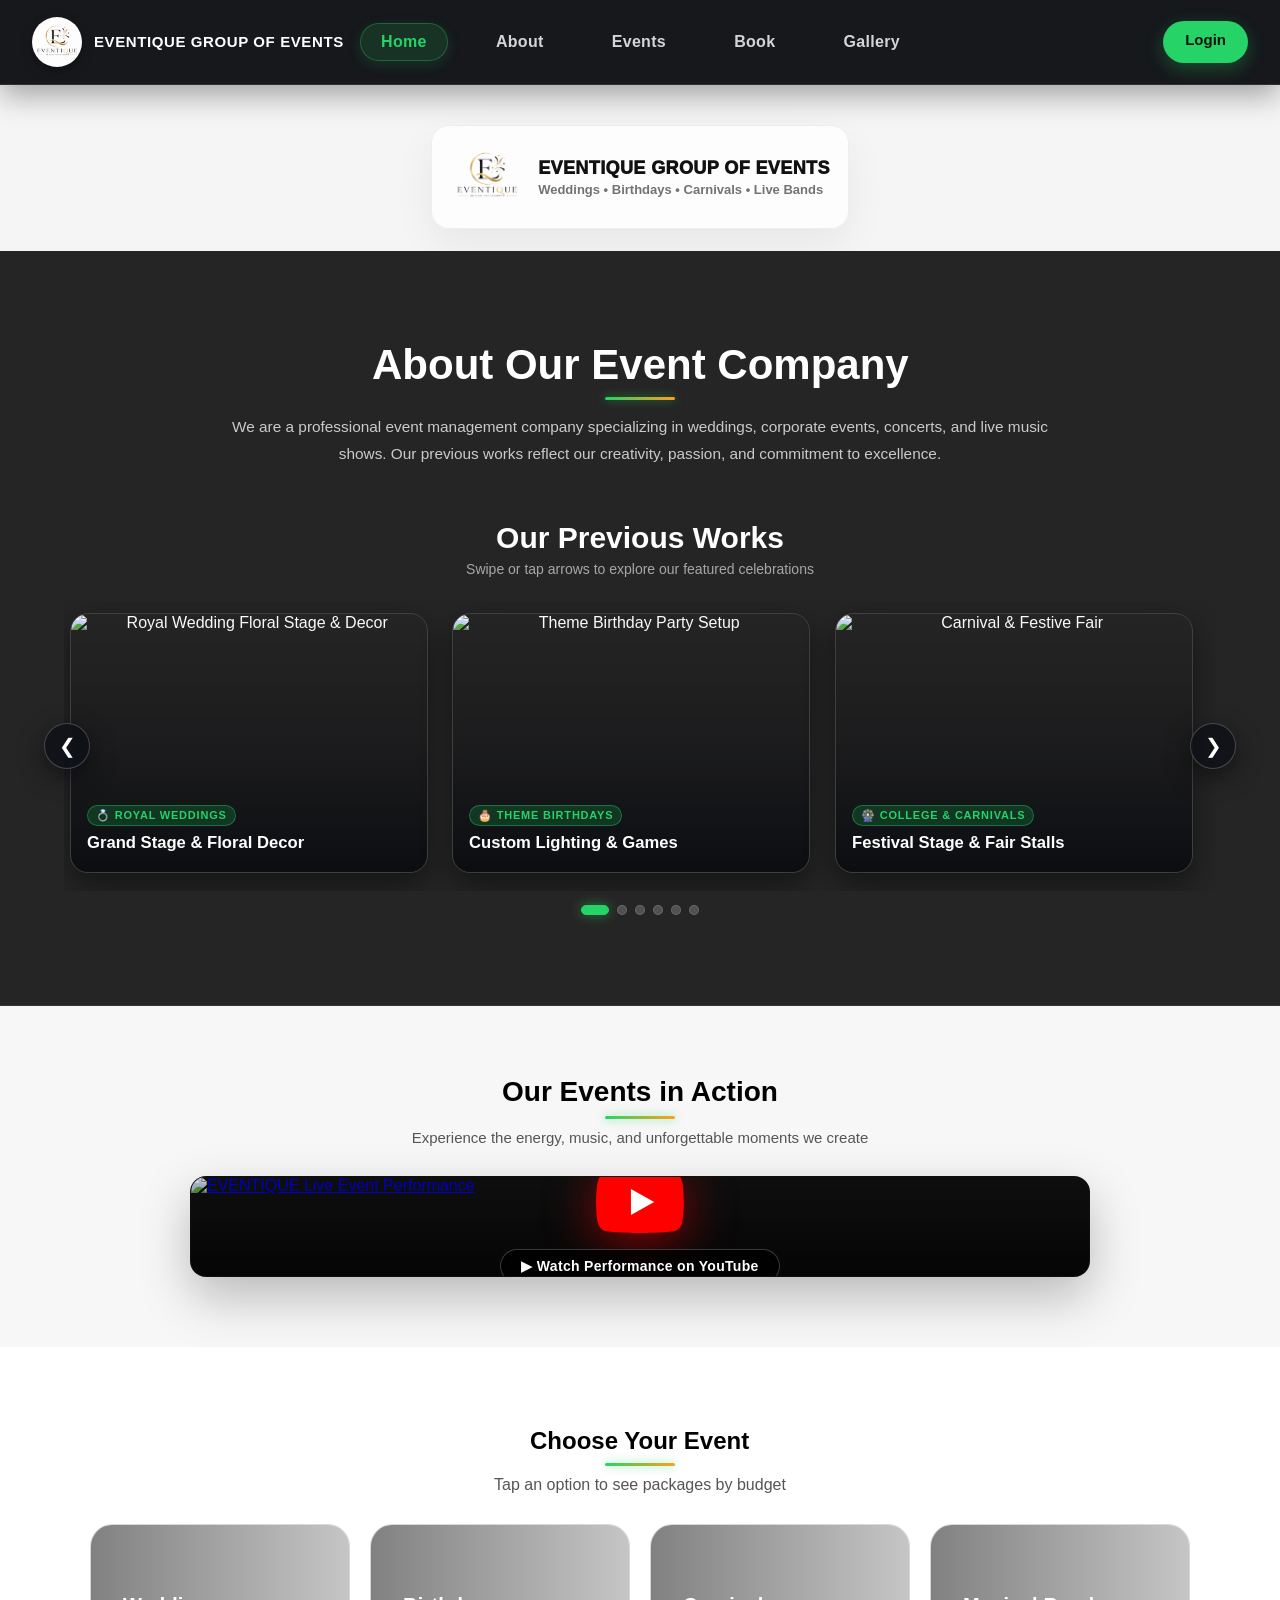
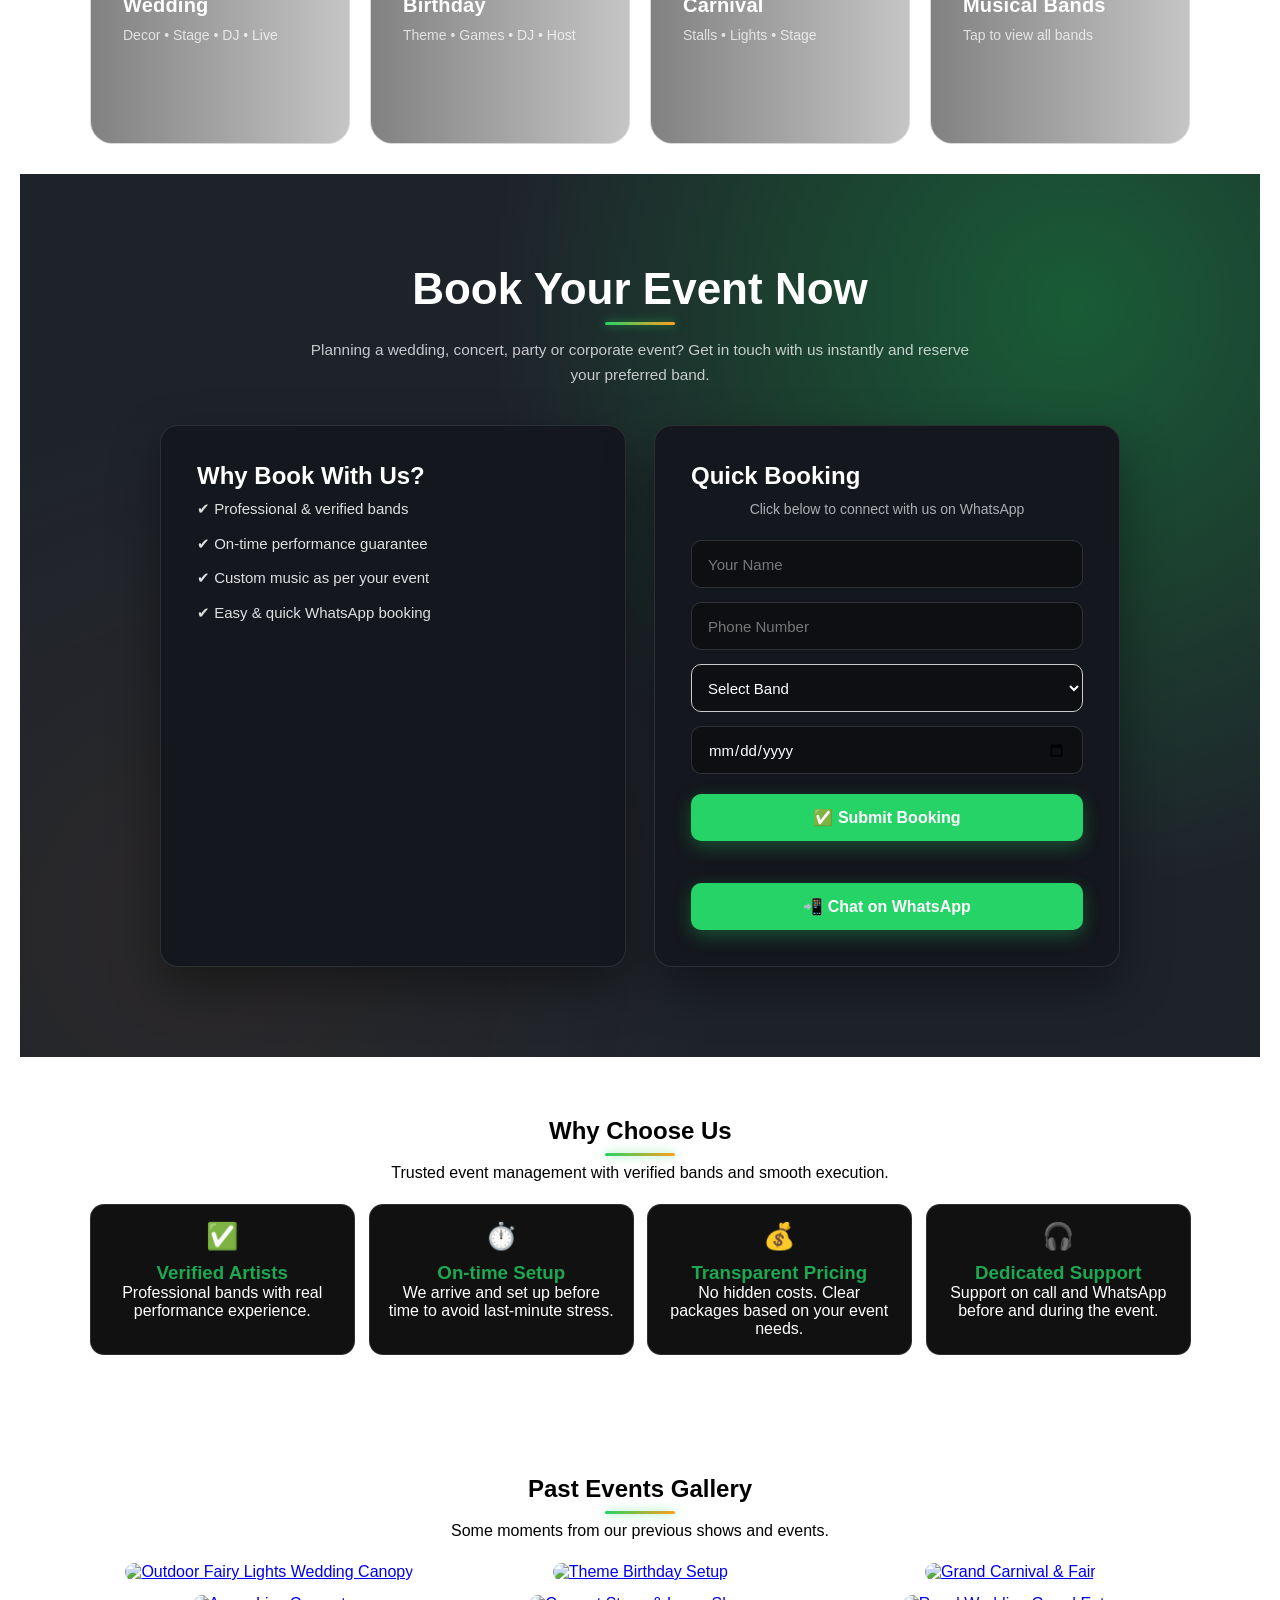
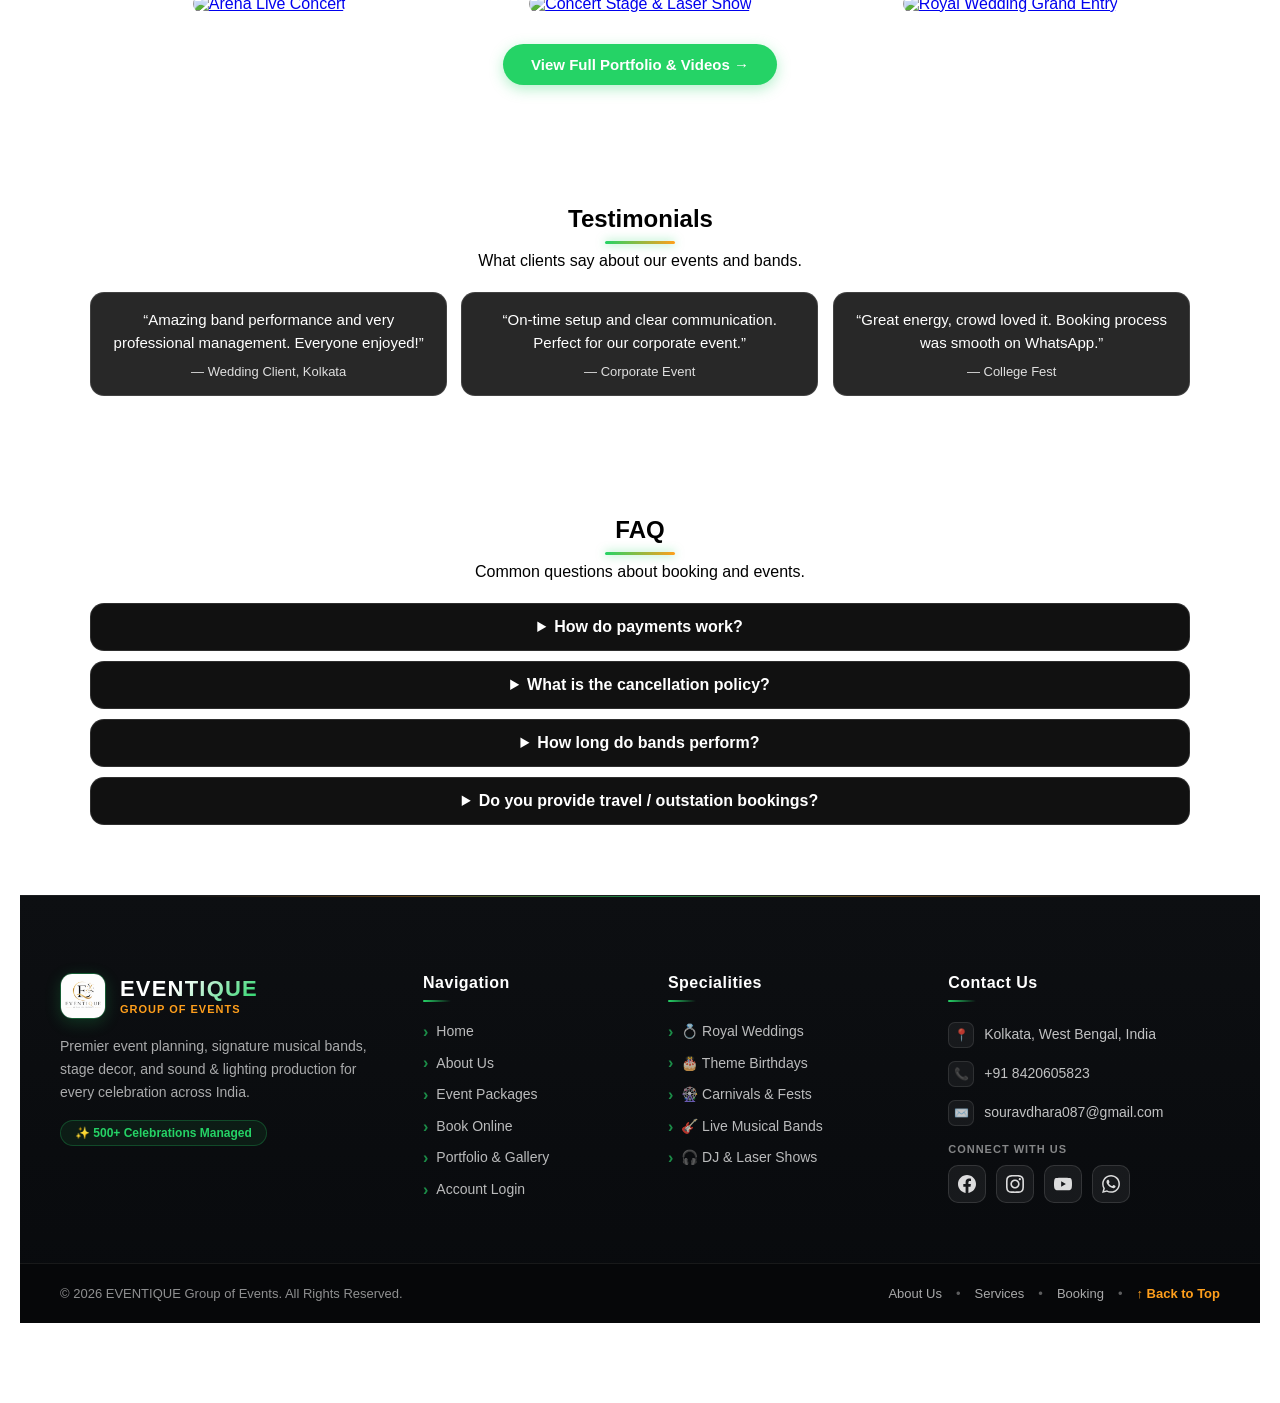
==== commit b77af3b6: "Add files via upload" ====
--- a/index.html
+++ b/index.html
@@ -7,6 +7,9 @@
 <link rel="stylesheet" href="css/style.css">
 </head>
 <body>
+    <!-- TOP SCROLL PROGRESS BAR -->
+    <div id="scrollProgressBar" class="scroll-progress-bar"></div>
+
     <div id="overlay"></div>
 <!-- LOADER -->
 <div id="pageLoader" class="page-loader">
@@ -65,7 +68,7 @@
   </header>
   
 <!-- ===== LOGO SECTION ===== -->
-<section class="logo-section">
+<section class="logo-section" data-scroll="reveal-zoom">
   <div class="logo-wrap fade-in">
     <img src="images/LOGO MAIN 3..png" alt="EVENTIQUE Events Logo" class="main-logo">
     <div class="logo-text">
@@ -76,24 +79,24 @@
 </section>
 
   <section id="about" class="about-section">
-    <h2>About Our Event Company</h2>
-  
-    <p class="about-desc">
+    <h2 class="section-title-animate" data-scroll="reveal-up">About Our Event Company</h2>
+  
+    <p class="about-desc" data-scroll="reveal-up">
       We are a professional event management company specializing in weddings,
       corporate events, concerts, and live music shows. Our previous works reflect
       our creativity, passion, and commitment to excellence.
     </p>
   
-    <h3 class="works-title">Our Previous Works</h3>
-    <p class="works-subtitle">Swipe or tap arrows to explore our featured celebrations</p>
-  
-    <div class="works-slider-wrapper">
+    <h3 class="works-title" data-scroll="reveal-up">Our Previous Works</h3>
+    <p class="works-subtitle" data-scroll="reveal-up">Swipe or tap arrows to explore our featured celebrations</p>
+  
+    <div class="works-slider-wrapper" data-scroll="reveal-up">
       <button class="works-nav-btn prev-btn" id="worksPrevBtn" aria-label="Previous work" onclick="scrollWorksSlider(-1)">
         &#10094;
       </button>
 
       <div class="works-scroll" id="worksSliderTrack">
-        <div class="work-slide-item">
+        <div class="work-slide-item stagger-1" data-scroll="reveal-up">
           <img src="https://images.unsplash.com/photo-1519741497674-611481863552?auto=format&fit=crop&w=800&q=80" alt="Royal Wedding Floral Stage & Decor" loading="lazy">
           <div class="work-slide-overlay">
             <span class="work-tag">💍 Royal Weddings</span>
@@ -101,7 +104,7 @@
           </div>
         </div>
 
-        <div class="work-slide-item">
+        <div class="work-slide-item stagger-2" data-scroll="reveal-up">
           <img src="https://images.unsplash.com/photo-1530103862676-de8c9debad1d?auto=format&fit=crop&w=800&q=80" alt="Theme Birthday Party Setup" loading="lazy">
           <div class="work-slide-overlay">
             <span class="work-tag">🎂 Theme Birthdays</span>
@@ -109,7 +112,7 @@
           </div>
         </div>
 
-        <div class="work-slide-item">
+        <div class="work-slide-item stagger-3" data-scroll="reveal-up">
           <img src="https://images.unsplash.com/photo-1533174072545-7a4b6ad7a6c3?auto=format&fit=crop&w=800&q=80" alt="Carnival & Festive Fair" loading="lazy">
           <div class="work-slide-overlay">
             <span class="work-tag">🎡 College & Carnivals</span>
@@ -117,7 +120,7 @@
           </div>
         </div>
 
-        <div class="work-slide-item">
+        <div class="work-slide-item stagger-4" data-scroll="reveal-up">
           <img src="https://images.unsplash.com/photo-1465847899084-d164df4dedc6?auto=format&fit=crop&w=800&q=80" alt="Live Rock Band Performance" loading="lazy">
           <div class="work-slide-overlay">
             <span class="work-tag">🎸 Live Concerts</span>
@@ -125,7 +128,7 @@
           </div>
         </div>
 
-        <div class="work-slide-item">
+        <div class="work-slide-item stagger-5" data-scroll="reveal-up">
           <img src="https://images.unsplash.com/photo-1516450360452-9312f5e86fc7?auto=format&fit=crop&w=800&q=80" alt="DJ Night & Laser Show" loading="lazy">
           <div class="work-slide-overlay">
             <span class="work-tag">🎧 DJ & EDM Nights</span>
@@ -133,7 +136,7 @@
           </div>
         </div>
 
-        <div class="work-slide-item">
+        <div class="work-slide-item stagger-6" data-scroll="reveal-up">
           <img src="https://images.unsplash.com/photo-1583939003579-730e3918a45a?auto=format&fit=crop&w=800&q=80" alt="Royal Wedding Grand Entry" loading="lazy">
           <div class="work-slide-overlay">
             <span class="work-tag">✨ Special Entries</span>
@@ -153,10 +156,10 @@
 
   <!-- VIDEO SECTION -->
 <section class="video-section">
-    <h2>Our Events in Action</h2>
-    <p>Experience the energy, music, and unforgettable moments we create</p>
-  
-    <div class="video-wrapper">
+    <h2 class="section-title-animate" data-scroll="reveal-up">Our Events in Action</h2>
+    <p data-scroll="reveal-up">Experience the energy, music, and unforgettable moments we create</p>
+  
+    <div class="video-wrapper" data-scroll="reveal-zoom">
       <div class="yt-video-card">
         <a href="https://youtu.be/SAKvJzuPcxg" target="_blank" rel="noopener noreferrer" class="yt-video-card__cover" aria-label="Watch Live Performance on YouTube">
           <img src="https://i.ytimg.com/vi/SAKvJzuPcxg/maxresdefault.jpg" alt="EVENTIQUE Live Event Performance" class="yt-video-card__thumb">
@@ -187,12 +190,12 @@
   <!-- ================= SERVICES SECTION ================= -->
 <section id="services" class="services-section">
 
-  <h2>Choose Your Event</h2>
-  <p class="services-desc">Tap an option to see packages by budget</p>
+  <h2 class="section-title-animate" data-scroll="reveal-up">Choose Your Event</h2>
+  <p class="services-desc" data-scroll="reveal-up">Tap an option to see packages by budget</p>
 <div class="services-grid">
 
   <!-- ROW 1: CARDS -->
-  <button class="service-card event-card" data-panel="weddingPanel"
+  <button class="service-card event-card stagger-1" data-scroll="reveal-up" data-panel="weddingPanel"
     style="--bg:url('https://images.unsplash.com/photo-1519225421980-715cb0215aed?auto=format&fit=crop&w=800&q=80')" type="button"
     onclick="togglePanel('weddingPanel')">
     <div class="event-card__content">
@@ -201,7 +204,7 @@
     </div>
   </button>
 
-  <button class="service-card event-card" data-panel="birthdayPanel"
+  <button class="service-card event-card stagger-2" data-scroll="reveal-up" data-panel="birthdayPanel"
     style="--bg:url('https://images.unsplash.com/photo-1527529482837-4698179dc6ce?auto=format&fit=crop&w=800&q=80')" type="button"
     onclick="togglePanel('birthdayPanel')">
     <div class="event-card__content">
@@ -210,7 +213,7 @@
     </div>
   </button>
 
-  <button class="service-card event-card" data-panel="carnivalPanel"
+  <button class="service-card event-card stagger-3" data-scroll="reveal-up" data-panel="carnivalPanel"
     style="--bg:url('https://images.unsplash.com/photo-1492684223066-81342ee5ff30?auto=format&fit=crop&w=800&q=80')" type="button"
     onclick="togglePanel('carnivalPanel')">
     <div class="event-card__content">
@@ -219,7 +222,7 @@
     </div>
   </button>
 
-  <button class="service-card event-card band-card-cta" data-panel="bands"
+  <button class="service-card event-card band-card-cta stagger-4" data-scroll="reveal-up" data-panel="bands"
     style="--bg:url('https://images.unsplash.com/photo-1501386761578-eac5c94b800a?auto=format&fit=crop&w=800&q=80')" type="button"
     onclick="openBands()">
     <div class="event-card__content">
@@ -494,12 +497,12 @@
     <!-- MUSICAL BANDS -->
   
 <section id="bands" class="bands-section bands-hidden">
-    <h2>Our Musical Bands</h2>
-    <p class="bands-desc">Choose from our professional bands for every type of event</p>
+    <h2 class="section-title-animate" data-scroll="reveal-up">Our Musical Bands</h2>
+    <p class="bands-desc" data-scroll="reveal-up">Choose from our professional bands for every type of event</p>
   
     <div class="bands-grid">
       <!-- 1. Rock Fusion Band -->
-      <div class="band-card">
+      <div class="band-card stagger-1" data-scroll="reveal-up">
         <div class="band-media">
           <img src="https://images.unsplash.com/photo-1465847899084-d164df4dedc6?auto=format&fit=crop&w=800&q=80" alt="Rock Fusion Band" loading="lazy">
         </div>
@@ -551,7 +554,7 @@
       </div>
 
       <!-- 2. DJ Night Beats -->
-      <div class="band-card">
+      <div class="band-card stagger-2" data-scroll="reveal-up">
         <div class="band-media">
           <img src="https://images.unsplash.com/photo-1516450360452-9312f5e86fc7?auto=format&fit=crop&w=800&q=80" alt="DJ Night Beats" loading="lazy">
         </div>
@@ -603,7 +606,7 @@
       </div>
 
       <!-- 3. Wedding Melodies -->
-      <div class="band-card">
+      <div class="band-card stagger-3" data-scroll="reveal-up">
         <div class="band-media">
           <img src="https://images.unsplash.com/photo-1514320291840-2e0a9bf2a9ae?auto=format&fit=crop&w=800&q=80" alt="Wedding Melodies" loading="lazy">
         </div>
@@ -655,7 +658,7 @@
       </div>
 
       <!-- 4. Bollywood Live -->
-      <div class="band-card">
+      <div class="band-card stagger-4" data-scroll="reveal-up">
         <div class="band-media">
           <img src="https://images.unsplash.com/photo-1524368535928-5b5e00ddc76b?auto=format&fit=crop&w=800&q=80" alt="Bollywood Live" loading="lazy">
         </div>
@@ -707,7 +710,7 @@
       </div>
 
       <!-- 5. Classical Strings -->
-      <div class="band-card">
+      <div class="band-card stagger-5" data-scroll="reveal-up">
         <div class="band-media">
           <img src="https://images.unsplash.com/photo-1612225330812-01a9c6b355ec?auto=format&fit=crop&w=800&q=80" alt="Classical Strings" loading="lazy">
         </div>
@@ -759,7 +762,7 @@
       </div>
 
       <!-- 6. Acoustic Evenings -->
-      <div class="band-card">
+      <div class="band-card stagger-6" data-scroll="reveal-up">
         <div class="band-media">
           <img src="https://images.unsplash.com/photo-1525201548942-d8732f6617a0?auto=format&fit=crop&w=800&q=80" alt="Acoustic Evenings" loading="lazy">
         </div>
@@ -811,7 +814,7 @@
       </div>
 
       <!-- 7. Fusion Folk Collective -->
-      <div class="band-card">
+      <div class="band-card stagger-7" data-scroll="reveal-up">
         <div class="band-media">
           <img src="https://images.unsplash.com/photo-1511192336575-5a79af67a629?auto=format&fit=crop&w=800&q=80" alt="Fusion Folk Collective" loading="lazy">
         </div>
@@ -863,7 +866,7 @@
       </div>
 
       <!-- 8. Corporate Groove -->
-      <div class="band-card">
+      <div class="band-card stagger-8" data-scroll="reveal-up">
         <div class="band-media">
           <img src="https://images.unsplash.com/photo-1511671782779-c97d3d27a1d4?auto=format&fit=crop&w=800&q=80" alt="Corporate Groove" loading="lazy">
         </div>
@@ -915,7 +918,7 @@
       </div>
 
       <!-- 9. Carnival Rhythm Crew -->
-      <div class="band-card">
+      <div class="band-card stagger-9" data-scroll="reveal-up">
         <div class="band-media">
           <img src="https://images.unsplash.com/photo-1519892300165-cb5542fb47c7?auto=format&fit=crop&w=800&q=80" alt="Carnival Rhythm Crew" loading="lazy">
         </div>
@@ -967,7 +970,7 @@
       </div>
 
       <!-- 10. Premium Live Ensemble -->
-      <div class="band-card">
+      <div class="band-card stagger-10" data-scroll="reveal-up">
         <div class="band-media">
           <img src="https://images.unsplash.com/photo-1470225620780-dba8ba36b745?auto=format&fit=crop&w=800&q=80" alt="Premium Live Ensemble" loading="lazy">
         </div>
@@ -1023,14 +1026,14 @@
   <section class="booking-section" id="booking">
     <div class="booking-container">
   
-      <h2>Book Your Event Now</h2>
-      <p>
+      <h2 class="section-title-animate" data-scroll="reveal-up">Book Your Event Now</h2>
+      <p data-scroll="reveal-up">
         Planning a wedding, concert, party or corporate event?
         Get in touch with us instantly and reserve your preferred band.
       </p>
   
-      <div class="booking-box">
-        <div class="booking-info">
+      <div class="booking-box" data-scroll="reveal-zoom">
+        <div class="booking-info" data-scroll="reveal-left">
           <h3>Why Book With Us?</h3>
           <ul>
             <li>✔ Professional & verified bands</li>
@@ -1040,7 +1043,7 @@
           </ul>
         </div>
   
-        <div class="booking-action">
+        <div class="booking-action" data-scroll="reveal-right">
           <h3>Quick Booking</h3>
           <p>Click below to connect with us on WhatsApp</p>
   
@@ -1083,29 +1086,29 @@
  <!-- TRUST / PROFESSIONAL SECTION -->
 <section id="why-us" class="trust-section">
   <div class="trust-container">
-    <h2>Why Choose Us</h2>
-    <p class="trust-sub">Trusted event management with verified bands and smooth execution.</p>
+    <h2 class="section-title-animate" data-scroll="reveal-up">Why Choose Us</h2>
+    <p class="trust-sub" data-scroll="reveal-up">Trusted event management with verified bands and smooth execution.</p>
 
     <div class="trust-grid">
-      <div class="trust-card">
+      <div class="trust-card stagger-1" data-scroll="reveal-up">
         <div class="trust-icon">✅</div>
         <h3>Verified Artists</h3>
         <p>Professional bands with real performance experience.</p>
       </div>
 
-      <div class="trust-card">
+      <div class="trust-card stagger-2" data-scroll="reveal-up">
         <div class="trust-icon">⏱️</div>
         <h3>On-time Setup</h3>
         <p>We arrive and set up before time to avoid last-minute stress.</p>
       </div>
 
-      <div class="trust-card">
+      <div class="trust-card stagger-3" data-scroll="reveal-up">
         <div class="trust-icon">💰</div>
         <h3>Transparent Pricing</h3>
         <p>No hidden costs. Clear packages based on your event needs.</p>
       </div>
 
-      <div class="trust-card">
+      <div class="trust-card stagger-4" data-scroll="reveal-up">
         <div class="trust-icon">🎧</div>
         <h3>Dedicated Support</h3>
         <p>Support on call and WhatsApp before and during the event.</p>
@@ -1117,19 +1120,19 @@
 <!-- PAST EVENTS GALLERY -->
 <section id="gallery" class="gallery-section">
   <div class="gallery-container">
-    <h2>Past Events Gallery</h2>
-    <p class="gallery-sub">Some moments from our previous shows and events.</p>
+    <h2 class="section-title-animate" data-scroll="reveal-up">Past Events Gallery</h2>
+    <p class="gallery-sub" data-scroll="reveal-up">Some moments from our previous shows and events.</p>
 
     <div class="gallery-grid">
-      <a href="gallery.html"><img src="https://images.unsplash.com/photo-1520854221256-17451cc331bf?auto=format&fit=crop&w=600&q=80" alt="Outdoor Fairy Lights Wedding Canopy" loading="lazy"></a>
-      <a href="gallery.html"><img src="https://images.unsplash.com/photo-1513151233558-d860c5398176?auto=format&fit=crop&w=600&q=80" alt="Theme Birthday Setup" loading="lazy"></a>
-      <a href="gallery.html"><img src="https://images.unsplash.com/photo-1509198397868-475647b2a1e5?auto=format&fit=crop&w=600&q=80" alt="Grand Carnival & Fair" loading="lazy"></a>
-      <a href="gallery.html"><img src="https://images.unsplash.com/photo-1470225620780-dba8ba36b745?auto=format&fit=crop&w=600&q=80" alt="Arena Live Concert" loading="lazy"></a>
-      <a href="gallery.html"><img src="https://images.unsplash.com/photo-1508700115892-45ecd05ae2ad?auto=format&fit=crop&w=600&q=80" alt="Concert Stage & Laser Show" loading="lazy"></a>
-      <a href="gallery.html"><img src="https://images.unsplash.com/photo-1511285560929-80b456fea0bc?auto=format&fit=crop&w=600&q=80" alt="Royal Wedding Grand Entry" loading="lazy"></a>
-    </div>
-
-    <div style="text-align: center; margin-top: 30px;">
+      <a href="gallery.html" class="stagger-1" data-scroll="reveal-zoom"><img src="https://images.unsplash.com/photo-1520854221256-17451cc331bf?auto=format&fit=crop&w=600&q=80" alt="Outdoor Fairy Lights Wedding Canopy" loading="lazy"></a>
+      <a href="gallery.html" class="stagger-2" data-scroll="reveal-zoom"><img src="https://images.unsplash.com/photo-1513151233558-d860c5398176?auto=format&fit=crop&w=600&q=80" alt="Theme Birthday Setup" loading="lazy"></a>
+      <a href="gallery.html" class="stagger-3" data-scroll="reveal-zoom"><img src="https://images.unsplash.com/photo-1509198397868-475647b2a1e5?auto=format&fit=crop&w=600&q=80" alt="Grand Carnival & Fair" loading="lazy"></a>
+      <a href="gallery.html" class="stagger-4" data-scroll="reveal-zoom"><img src="https://images.unsplash.com/photo-1470225620780-dba8ba36b745?auto=format&fit=crop&w=600&q=80" alt="Arena Live Concert" loading="lazy"></a>
+      <a href="gallery.html" class="stagger-5" data-scroll="reveal-zoom"><img src="https://images.unsplash.com/photo-1508700115892-45ecd05ae2ad?auto=format&fit=crop&w=600&q=80" alt="Concert Stage & Laser Show" loading="lazy"></a>
+      <a href="gallery.html" class="stagger-6" data-scroll="reveal-zoom"><img src="https://images.unsplash.com/photo-1511285560929-80b456fea0bc?auto=format&fit=crop&w=600&q=80" alt="Royal Wedding Grand Entry" loading="lazy"></a>
+    </div>
+
+    <div style="text-align: center; margin-top: 30px;" data-scroll="reveal-up">
       <a href="gallery.html" class="btn-primary" style="display:inline-flex; align-items:center; gap:8px; padding:12px 28px; text-decoration:none; border-radius:999px;">
         View Full Portfolio &amp; Videos &rarr;
       </a>
@@ -1140,21 +1143,21 @@
 <!-- TESTIMONIALS -->
 <section id="testimonials" class="testimonials-section">
   <div class="testimonials-container">
-    <h2>Testimonials</h2>
-    <p class="testimonials-sub">What clients say about our events and bands.</p>
+    <h2 class="section-title-animate" data-scroll="reveal-up">Testimonials</h2>
+    <p class="testimonials-sub" data-scroll="reveal-up">What clients say about our events and bands.</p>
 
     <div class="testimonials-grid">
-      <div class="testimonial-card">
+      <div class="testimonial-card stagger-1" data-scroll="reveal-up">
         <p class="quote">“Amazing band performance and very professional management. Everyone enjoyed!”</p>
         <div class="person">— Wedding Client, Kolkata</div>
       </div>
 
-      <div class="testimonial-card">
+      <div class="testimonial-card stagger-2" data-scroll="reveal-up">
         <p class="quote">“On-time setup and clear communication. Perfect for our corporate event.”</p>
         <div class="person">— Corporate Event</div>
       </div>
 
-      <div class="testimonial-card">
+      <div class="testimonial-card stagger-3" data-scroll="reveal-up">
         <p class="quote">“Great energy, crowd loved it. Booking process was smooth on WhatsApp.”</p>
         <div class="person">— College Fest</div>
       </div>
@@ -1165,26 +1168,26 @@
 <!-- FAQ -->
 <section id="faq" class="faq-section">
   <div class="faq-container">
-    <h2>FAQ</h2>
-    <p class="faq-sub">Common questions about booking and events.</p>
+    <h2 class="section-title-animate" data-scroll="reveal-up">FAQ</h2>
+    <p class="faq-sub" data-scroll="reveal-up">Common questions about booking and events.</p>
 
     <div class="faq-list">
-      <details>
+      <details class="stagger-1" data-scroll="reveal-up">
         <summary>How do payments work?</summary>
         <p>Usually we take an advance to confirm the booking, and the remaining amount on event day.</p>
       </details>
 
-      <details>
+      <details class="stagger-2" data-scroll="reveal-up">
         <summary>What is the cancellation policy?</summary>
         <p>Cancellations depend on the date and preparation. Contact us early for the best possible resolution.</p>
       </details>
 
-      <details>
+      <details class="stagger-3" data-scroll="reveal-up">
         <summary>How long do bands perform?</summary>
         <p>Performance duration can be 1 hour, 2 hours, or full-event based on your package.</p>
       </details>
 
-      <details>
+      <details class="stagger-4" data-scroll="reveal-up">
         <summary>Do you provide travel / outstation bookings?</summary>
         <p>Yes. Travel and stay (if required) are discussed before confirmation.</p>
       </details>
@@ -1193,7 +1196,7 @@
 </section>
  
 
-  <footer class="site-footer">
+  <footer class="site-footer" data-scroll="reveal-up">
     <div class="footer-container">
   
       <!-- BRAND & MISSION -->
@@ -1293,6 +1296,20 @@
       </div>
     </div>
   </footer>
+
+  <!-- FLOATING SCROLL ACTIONS WIDGET -->
+  <div class="floating-scroll-actions" id="floatingScrollActions">
+    <a href="#booking" class="float-btn float-book" title="Book Event Online">
+      <span>✨ Book Event</span>
+    </a>
+    <button type="button" class="float-btn float-top" id="backToTopBtn" aria-label="Back to Top" onclick="window.scrollTo({top:0,behavior:'smooth'})">
+      <svg class="progress-ring" width="40" height="40">
+        <circle class="progress-ring__circle-bg" stroke="rgba(255,255,255,0.15)" stroke-width="3" fill="transparent" r="16" cx="20" cy="20"/>
+        <circle class="progress-ring__circle" id="scrollProgressCircle" stroke="#25D366" stroke-width="3" stroke-dasharray="100.53" stroke-dashoffset="100.53" stroke-linecap="round" fill="transparent" r="16" cx="20" cy="20"/>
+      </svg>
+      <span class="float-top-arrow">↑</span>
+    </button>
+  </div>
 
   <div class="login-modal" id="loginModal">
     <div class="login-box">
--- a/css/style.css
+++ b/css/style.css
@@ -24,6 +24,13 @@
   backdrop-filter: blur(16px);
   -webkit-backdrop-filter: blur(16px);
   z-index: 2000;
+  transition: all 0.3s cubic-bezier(0.16, 1, 0.3, 1);
+}
+
+.navbar.scrolled {
+  background: rgba(8, 10, 14, 0.92);
+  border-bottom: 1px solid rgba(37, 211, 102, 0.25);
+  box-shadow: 0 12px 36px rgba(0, 0, 0, 0.6), 0 1px 0 rgba(37, 211, 102, 0.35);
 }
 
 .nav-container {
@@ -361,7 +368,9 @@
   overflow: hidden;
   border-bottom: 1px solid rgba(255, 255, 255, 0.08);
 }
-
+.about-section .about-story-content p{
+  Color: rgba(255, 255, 255, 0.76);
+}
 .about-section h2 {
   font-size: clamp(28px, 3.8vw, 42px);
   font-weight: 800;
@@ -1283,6 +1292,257 @@
     font-size: 12px;
   }
 }
+
+/* =========================================================
+   LUXURY SCROLL-DRIVEN ANIMATIONS & DYNAMIC DISPLAY REVEALS
+========================================================= */
+/* 1. TOP SCROLL PROGRESS BAR */
+.scroll-progress-bar {
+  position: fixed;
+  top: 0;
+  left: 0;
+  height: 3.5px;
+  width: 0%;
+  background: linear-gradient(90deg, #25D366 0%, #00f2fe 50%, #ff9f1c 100%);
+  z-index: 999999;
+  box-shadow: 0 0 10px rgba(37, 211, 102, 0.8), 0 0 20px rgba(255, 159, 28, 0.5);
+  transition: width 0.08s linear;
+  pointer-events: none;
+}
+
+/* 2. BASE REVEAL HIDDEN STATES */
+[data-scroll] {
+  opacity: 0;
+  transition: opacity 0.85s cubic-bezier(0.16, 1, 0.3, 1),
+              transform 0.85s cubic-bezier(0.16, 1, 0.3, 1),
+              filter 0.85s cubic-bezier(0.16, 1, 0.3, 1);
+  will-change: opacity, transform;
+}
+
+[data-scroll="reveal-up"] {
+  transform: translateY(40px);
+}
+
+[data-scroll="reveal-down"] {
+  transform: translateY(-40px);
+}
+
+[data-scroll="reveal-left"] {
+  transform: translateX(-40px);
+}
+
+[data-scroll="reveal-right"] {
+  transform: translateX(40px);
+}
+
+[data-scroll="reveal-zoom"] {
+  transform: scale(0.92);
+}
+
+[data-scroll="reveal-flip"] {
+  transform: perspective(800px) rotateX(15deg) translateY(30px);
+}
+
+/* 3. REVEALED ACTIVE STATE */
+[data-scroll].is-revealed {
+  opacity: 1;
+  transform: translate(0, 0) scale(1) rotate(0deg);
+  filter: blur(0);
+}
+
+/* Stagger Delay Classes */
+.stagger-1 { transition-delay: 0.06s; }
+.stagger-2 { transition-delay: 0.12s; }
+.stagger-3 { transition-delay: 0.18s; }
+.stagger-4 { transition-delay: 0.24s; }
+.stagger-5 { transition-delay: 0.30s; }
+.stagger-6 { transition-delay: 0.36s; }
+.stagger-7 { transition-delay: 0.42s; }
+.stagger-8 { transition-delay: 0.48s; }
+.stagger-9 { transition-delay: 0.54s; }
+.stagger-10 { transition-delay: 0.60s; }
+
+/* 4. DYNAMIC SECTION HEADING UNDERLINES */
+.section-title-animate {
+  position: relative;
+  display: inline-block;
+}
+
+.section-title-animate::after {
+  content: "";
+  display: block;
+  width: 0%;
+  height: 3px;
+  background: linear-gradient(90deg, #25D366, #ff9f1c);
+  border-radius: 3px;
+  margin: 8px auto 0;
+  box-shadow: 0 0 10px rgba(37, 211, 102, 0.6);
+  transition: width 0.9s cubic-bezier(0.16, 1, 0.3, 1) 0.15s;
+}
+
+.is-revealed .section-title-animate::after,
+.section-title-animate.is-revealed::after {
+  width: 70px;
+}
+
+/* 5. INTERACTIVE 3D DEPTH & HOVER ELEVATIONS */
+.event-card,
+.band-card,
+.work-slide-item,
+.trust-card,
+.testimonial-card,
+.yt-video-card {
+  transition: transform 0.4s cubic-bezier(0.16, 1, 0.3, 1),
+              box-shadow 0.4s cubic-bezier(0.16, 1, 0.3, 1),
+              border-color 0.4s ease,
+              background 0.4s ease;
+}
+
+.event-card:hover {
+  transform: translateY(-8px) scale(1.02);
+  box-shadow: 0 18px 40px rgba(37, 211, 102, 0.22), 0 0 20px rgba(37, 211, 102, 0.15);
+}
+
+.band-card:hover {
+  transform: translateY(-6px);
+  box-shadow: 0 16px 36px rgba(0, 0, 0, 0.6), 0 0 24px rgba(37, 211, 102, 0.18);
+  border-color: rgba(37, 211, 102, 0.4);
+}
+
+.trust-card:hover {
+  transform: translateY(-6px) scale(1.02);
+  box-shadow: 0 14px 32px rgba(0, 0, 0, 0.5), 0 0 16px rgba(255, 159, 28, 0.15);
+  border-color: rgba(255, 159, 28, 0.35);
+}
+
+.testimonial-card:hover {
+  transform: translateY(-5px);
+  box-shadow: 0 14px 30px rgba(0, 0, 0, 0.5), 0 0 20px rgba(37, 211, 102, 0.12);
+  border-color: rgba(37, 211, 102, 0.3);
+}
+
+.gallery-grid img {
+  transition: transform 0.45s cubic-bezier(0.16, 1, 0.3, 1), filter 0.45s ease;
+}
+
+.gallery-grid a:hover img {
+  transform: scale(1.06);
+  filter: brightness(1.1);
+}
+
+/* 6. FLOATING SCROLL ACTIONS & CIRCULAR BACK TO TOP */
+.floating-scroll-actions {
+  position: fixed;
+  bottom: 28px;
+  right: 28px;
+  display: flex;
+  align-items: center;
+  gap: 12px;
+  z-index: 9999;
+  opacity: 0;
+  visibility: hidden;
+  transform: translateY(20px);
+  transition: all 0.35s cubic-bezier(0.16, 1, 0.3, 1);
+  pointer-events: none;
+}
+
+.floating-scroll-actions.visible {
+  opacity: 1;
+  visibility: visible;
+  transform: translateY(0);
+  pointer-events: auto;
+}
+
+.float-btn {
+  border: none;
+  cursor: pointer;
+  display: inline-flex;
+  align-items: center;
+  justify-content: center;
+  border-radius: 999px;
+  text-decoration: none;
+  font-family: inherit;
+  font-weight: 700;
+  transition: all 0.25s ease;
+}
+
+.float-book {
+  background: linear-gradient(135deg, #25D366 0%, #128C7E 100%);
+  color: #fff;
+  padding: 10px 18px;
+  font-size: 13px;
+  box-shadow: 0 6px 20px rgba(37, 211, 102, 0.4);
+  gap: 6px;
+}
+
+.float-book:hover {
+  transform: translateY(-3px) scale(1.03);
+  box-shadow: 0 10px 26px rgba(37, 211, 102, 0.55);
+  color: #fff;
+}
+
+.float-top {
+  position: relative;
+  width: 44px;
+  height: 44px;
+  background: rgba(13, 15, 18, 0.88);
+  border: 1px solid rgba(255, 255, 255, 0.15);
+  backdrop-filter: blur(10px);
+  color: #25D366;
+  box-shadow: 0 6px 20px rgba(0, 0, 0, 0.4);
+}
+
+.float-top:hover {
+  transform: translateY(-3px);
+  background: #0d0f12;
+  border-color: #25D366;
+  color: #fff;
+}
+
+.progress-ring {
+  position: absolute;
+  top: 2px;
+  left: 2px;
+  transform: rotate(-90deg);
+  pointer-events: none;
+}
+
+.float-top-arrow {
+  font-size: 17px;
+  font-weight: 900;
+  z-index: 1;
+  line-height: 1;
+}
+
+/* Reduced motion preference */
+@media (prefers-reduced-motion: reduce) {
+  [data-scroll] {
+    opacity: 1 !important;
+    transform: none !important;
+    transition: none !important;
+  }
+}
+
+@media (max-width: 600px) {
+  .floating-scroll-actions {
+    bottom: 20px;
+    right: 18px;
+    gap: 8px;
+  }
+  .float-book {
+    padding: 8px 14px;
+    font-size: 12px;
+  }
+  .float-top {
+    width: 38px;
+    height: 38px;
+  }
+  .progress-ring {
+    width: 34px;
+    height: 34px;
+  }
+}
+
   /* LOGIN */
 .login {
     padding: 50px;
@@ -1899,32 +2159,57 @@
   }
 }
 
-.btn-primary,
+.btn-primary {
+  display: inline-flex;
+  align-items: center;
+  justify-content: center;
+  background: #25D366;
+  color: #fff;
+  border: none;
+  padding: 12px 24px;
+  font-size: 15px;
+  font-weight: 700;
+  border-radius: 999px;
+  cursor: pointer;
+  text-decoration: none;
+  width: auto;
+  transition: all 0.25s ease;
+  box-shadow: 0 4px 14px rgba(37, 211, 102, 0.35);
+}
+
+.btn-primary:hover {
+  background: #1da851;
+  transform: translateY(-2px);
+  box-shadow: 0 8px 20px rgba(37, 211, 102, 0.45);
+  color: #fff;
+}
+
+.btn-primary:active {
+  transform: scale(0.97);
+}
+
 #mBookBtn {
-  background: linear-gradient(135deg, #ff6a00, #ffb347);
-  color: #111;
+  background: #25D366;
+  color: #fff;
   border: none;
   padding: 12px 22px;
   font-size: 16px;
-  font-weight: 600;
-  border-radius: 10px;
+  font-weight: 700;
+  border-radius: 999px;
   cursor: pointer;
   width: 100%;
   transition: all 0.25s ease;
-  box-shadow: 0 6px 15px rgba(255, 150, 50, 0.35);
-}
-
-.btn-primary:hover,
+  box-shadow: 0 6px 15px rgba(37, 211, 102, 0.35);
+}
+
 #mBookBtn:hover {
   transform: translateY(-2px);
-  box-shadow: 0 10px 25px rgba(255, 150, 50, 0.5);
-  background: linear-gradient(135deg, #ff8c1a, #ffd36a);
-}
-
-.btn-primary:active,
+  box-shadow: 0 10px 25px rgba(37, 211, 102, 0.5);
+  background: #1da851;
+}
+
 #mBookBtn:active {
   transform: scale(0.97);
-  box-shadow: 0 4px 10px rgba(255, 150, 50, 0.4);
 }
 /* SERVICES SECTION */
 .services-section{
@@ -4231,7 +4516,7 @@
 }
 
 .about-mv-card p {
-  color: rgba(255, 255, 255, 0.7);
+  color: #FFFFFF;
   font-size: 14px;
   line-height: 1.65;
   margin: 0;
@@ -5157,77 +5442,334 @@
   border-radius: 6px;
 }
 
-/* FEATURED VIDEO SECTION */
+/* FEATURED VIDEO SECTION (CINEMATIC PRODUCTION SHOWCASE) */
 .gallery-video-section {
-  background: #111;
+  background: linear-gradient(180deg, #0d0f12 0%, #12151c 50%, #0d0f12 100%);
   color: #fff;
-  padding: clamp(54px, 8vw, 96px) clamp(18px, 5vw, 80px);
+  padding: clamp(48px, 6vw, 76px) clamp(16px, 4vw, 40px);
+  position: relative;
+  overflow: hidden;
+  border-top: 1px solid rgba(255, 255, 255, 0.08);
+  border-bottom: 1px solid rgba(255, 255, 255, 0.08);
+  box-sizing: border-box;
+}
+
+.gallery-video-section::before {
+  content: "";
+  position: absolute;
+  top: 0;
+  left: 50%;
+  transform: translateX(-50%);
+  width: 70%;
+  height: 1px;
+  background: radial-gradient(circle, rgba(37, 211, 102, 0.6) 0%, transparent 100%);
 }
 
 .gallery-video-container {
-  width: min(100%, 1100px);
+  width: min(100%, 1240px);
   margin: 0 auto;
+  box-sizing: border-box;
 }
 
 .video-header {
   text-align: center;
-  max-width: 720px;
-  margin: 0 auto 30px;
+  max-width: 760px;
+  margin: 0 auto 36px;
+}
+
+.video-section-badge {
+  display: inline-flex;
+  align-items: center;
+  gap: 6px;
+  padding: 6px 14px;
+  border-radius: 999px;
+  background: rgba(37, 211, 102, 0.1);
+  border: 1px solid rgba(37, 211, 102, 0.28);
+  color: #25D366;
+  font-size: 12px;
+  font-weight: 800;
+  margin-bottom: 12px;
+  text-transform: uppercase;
+  letter-spacing: 0.8px;
 }
 
 .video-header h2 {
-  font-size: clamp(28px, 4.2vw, 46px);
-  margin-bottom: 12px;
+  font-size: clamp(26px, 3.8vw, 42px);
+  font-weight: 900;
+  margin: 0 0 12px;
   color: #fff;
+  letter-spacing: -0.5px;
 }
 
 .video-header p {
-  color: rgba(255,255,255,0.74);
-  font-size: 16px;
-  line-height: 1.65;
-}
-
-.gallery-featured-video {
-  border-radius: 14px;
+  color: rgba(255, 255, 255, 0.72);
+  font-size: 15px;
+  line-height: 1.6;
+  margin: 0;
+}
+
+/* 2-COLUMN SHOWCASE GRID */
+.video-showcase-grid {
+  display: grid;
+  grid-template-columns: 1.35fr 0.95fr;
+  gap: clamp(20px, 3vw, 32px);
+  align-items: stretch;
+}
+
+/* LEFT: CINEMA VIDEO STAGE */
+.video-main-stage {
+  display: flex;
+  flex-direction: column;
+  background: rgba(255, 255, 255, 0.03);
+  border: 1px solid rgba(255, 255, 255, 0.1);
+  border-radius: 16px;
   overflow: hidden;
-  border: 1px solid rgba(255,255,255,0.16);
-  box-shadow: 0 25px 60px rgba(0,0,0,0.6);
-  background: #000;
-}
-
-.gallery-featured-video video,
-.gallery-featured-video iframe {
+  box-shadow: 0 20px 50px rgba(0, 0, 0, 0.55);
+}
+
+.video-player-frame {
+  position: relative;
   width: 100%;
   aspect-ratio: 16 / 9;
-  max-height: 540px;
+  background: #000;
+  overflow: hidden;
+}
+
+.video-player-link {
   display: block;
-  border: 0;
-  outline: none;
-}
-
-.video-cta-bar {
-  margin-top: 24px;
-  background: rgba(255,255,255,0.06);
-  border: 1px solid rgba(255,255,255,0.12);
-  border-radius: 12px;
+  text-decoration: none;
+  cursor: pointer;
+  position: relative;
+}
+
+.video-frame-thumb {
+  width: 100%;
+  height: 100%;
+  object-fit: cover;
+  display: block;
+  transition: transform 0.4s cubic-bezier(0.16, 1, 0.3, 1), filter 0.4s ease;
+}
+
+.video-player-link:hover .video-frame-thumb {
+  transform: scale(1.04);
+  filter: brightness(0.9);
+}
+
+.video-frame-overlay {
+  position: absolute;
+  inset: 0;
+  background: radial-gradient(circle at center, rgba(0, 0, 0, 0.2) 0%, rgba(0, 0, 0, 0.65) 100%);
+  display: flex;
+  flex-direction: column;
+  align-items: center;
+  justify-content: center;
+  gap: 14px;
+  transition: background 0.3s ease;
+  z-index: 1;
+}
+
+.video-player-link:hover .video-frame-overlay {
+  background: radial-gradient(circle at center, rgba(0, 0, 0, 0.1) 0%, rgba(0, 0, 0, 0.5) 100%);
+}
+
+.video-play-circle {
+  filter: drop-shadow(0 8px 25px rgba(255, 0, 0, 0.6));
+  transition: transform 0.25s cubic-bezier(0.16, 1, 0.3, 1);
+}
+
+.video-player-link:hover .video-play-circle {
+  transform: scale(1.15);
+}
+
+.video-click-prompt {
+  background: rgba(10, 12, 16, 0.85);
+  border: 1px solid rgba(255, 255, 255, 0.2);
+  backdrop-filter: blur(8px);
+  color: #fff;
+  font-size: 13px;
+  font-weight: 700;
+  padding: 6px 16px;
+  border-radius: 999px;
+  letter-spacing: 0.3px;
+  transition: all 0.25s ease;
+}
+
+.video-player-link:hover .video-click-prompt {
+  background: #ff0000;
+  border-color: #ff0000;
+  box-shadow: 0 4px 15px rgba(255, 0, 0, 0.4);
+}
+
+.video-live-tag {
+  position: absolute;
+  top: 14px;
+  left: 14px;
+  background: rgba(10, 12, 16, 0.85);
+  border: 1px solid rgba(255, 255, 255, 0.18);
+  backdrop-filter: blur(8px);
+  padding: 5px 12px;
+  border-radius: 999px;
+  display: flex;
+  align-items: center;
+  gap: 8px;
+  font-size: 12px;
+  font-weight: 700;
+  color: #fff;
+  pointer-events: none;
+  z-index: 2;
+}
+
+.live-dot {
+  width: 8px;
+  height: 8px;
+  background: #ff0000;
+  border-radius: 50%;
+  box-shadow: 0 0 8px #ff0000;
+  animation: pulseRed 1.8s infinite;
+}
+
+@keyframes pulseRed {
+  0%, 100% { opacity: 1; transform: scale(1); }
+  50% { opacity: 0.4; transform: scale(0.85); }
+}
+
+.video-player-meta {
   padding: 20px 24px;
   display: flex;
   align-items: center;
   justify-content: space-between;
-  gap: 20px;
+  gap: 16px;
+  background: rgba(14, 17, 22, 0.95);
+  border-top: 1px solid rgba(255, 255, 255, 0.08);
   flex-wrap: wrap;
 }
 
-.video-cta-bar h3 {
-  font-size: 19px;
+.video-title-info h3 {
+  font-size: 17px;
+  font-weight: 800;
   color: #fff;
-  margin-bottom: 4px;
-}
-
-.video-cta-bar p {
-  color: rgba(255,255,255,0.7);
+  margin: 0 0 4px;
+}
+
+.video-title-info p {
+  font-size: 13px;
+  color: rgba(255, 255, 255, 0.65);
+  margin: 0;
+  line-height: 1.4;
+}
+
+.btn-yt-direct {
+  display: inline-flex;
+  align-items: center;
+  gap: 8px;
+  padding: 9px 18px;
+  background: rgba(255, 0, 0, 0.12);
+  border: 1px solid rgba(255, 0, 0, 0.3);
+  color: #ff4b4b;
+  border-radius: 999px;
+  font-size: 13px;
+  font-weight: 700;
+  text-decoration: none;
+  transition: all 0.25s ease;
+  white-space: nowrap;
+}
+
+.btn-yt-direct:hover {
+  background: #ff0000;
+  border-color: #ff0000;
+  color: #fff;
+  transform: translateY(-2px);
+  box-shadow: 0 6px 18px rgba(255, 0, 0, 0.35);
+}
+
+/* RIGHT: PRODUCTION HIGHLIGHTS SIDEBAR */
+.video-features-sidebar {
+  background: rgba(255, 255, 255, 0.03);
+  border: 1px solid rgba(255, 255, 255, 0.1);
+  border-radius: 16px;
+  padding: 24px;
+  display: flex;
+  flex-direction: column;
+  justify-content: space-between;
+  gap: 18px;
+  box-shadow: 0 20px 50px rgba(0, 0, 0, 0.4);
+  box-sizing: border-box;
+}
+
+.features-card-header h4 {
+  font-size: 17px;
+  font-weight: 800;
+  color: #fff;
+  margin: 0 0 4px;
+}
+
+.features-card-header p {
+  font-size: 13px;
+  color: rgba(255, 255, 255, 0.6);
+  margin: 0;
+}
+
+.production-features-list {
+  display: flex;
+  flex-direction: column;
+  gap: 12px;
+}
+
+.spec-item {
+  display: flex;
+  align-items: flex-start;
+  gap: 12px;
+  background: rgba(255, 255, 255, 0.04);
+  border: 1px solid rgba(255, 255, 255, 0.06);
+  padding: 12px 14px;
+  border-radius: 10px;
+  transition: all 0.25s ease;
+}
+
+.spec-item:hover {
+  background: rgba(37, 211, 102, 0.06);
+  border-color: rgba(37, 211, 102, 0.22);
+  transform: translateX(4px);
+}
+
+.spec-icon {
+  font-size: 20px;
+  flex-shrink: 0;
+  margin-top: 1px;
+}
+
+.spec-text h5 {
   font-size: 14px;
-  margin: 0;
+  font-weight: 700;
+  color: #fff;
+  margin: 0 0 2px;
+}
+
+.spec-text span {
+  font-size: 12px;
+  color: rgba(255, 255, 255, 0.65);
+  line-height: 1.35;
+  display: block;
+}
+
+.sidebar-cta-box {
+  margin-top: 6px;
+  display: flex;
+  flex-direction: column;
+  gap: 8px;
+  text-align: center;
+}
+
+.cta-subtext {
+  font-size: 11px;
+  color: rgba(255, 255, 255, 0.5);
+}
+
+@media (max-width: 1024px) {
+  .video-showcase-grid {
+    grid-template-columns: 1fr;
+    gap: 24px;
+  }
 }
 
 /* CTA BUTTON GROUP */
@@ -5235,29 +5777,63 @@
   display: flex;
   align-items: center;
   justify-content: center;
-  gap: 14px;
+  gap: 16px;
   flex-wrap: wrap;
-}
-
+  margin-top: 20px;
+}
+
+.cta-btn-group .btn-primary {
+  width: auto;
+  min-width: 200px;
+  max-width: 260px;
+  padding: 13px 26px;
+  font-size: 15px;
+  font-weight: 800;
+  border-radius: 999px;
+  display: inline-flex;
+  align-items: center;
+  justify-content: center;
+  text-decoration: none;
+  box-shadow: 0 6px 20px rgba(37, 211, 102, 0.35);
+}
+
+.cta-btn-group .btn-outline,
 .btn-outline {
   display: inline-flex;
   align-items: center;
   justify-content: center;
-  padding: 12px 24px;
+  width: auto;
+  min-width: 200px;
+  max-width: 260px;
+  padding: 12px 26px;
   border-radius: 999px;
   text-decoration: none;
-  font-weight: bold;
-  font-size: 16px;
+  font-weight: 700;
+  font-size: 15px;
   color: #fff;
-  border: 2px solid rgba(255,255,255,0.3);
-  background: transparent;
+  border: 1.5px solid rgba(255,255,255,0.3);
+  background: rgba(255,255,255,0.04);
   transition: all 0.25s ease;
 }
 
+.cta-btn-group .btn-outline:hover,
 .btn-outline:hover {
   border-color: #25D366;
   color: #25D366;
-  background: rgba(37,211,102,0.08);
+  background: rgba(37,211,102,0.12);
+  transform: translateY(-2px);
+}
+
+@media (max-width: 520px) {
+  .cta-btn-group {
+    flex-direction: column;
+    gap: 12px;
+  }
+  .cta-btn-group .btn-primary,
+  .cta-btn-group .btn-outline {
+    width: 100%;
+    max-width: 300px;
+  }
 }
 
 /* LIGHTBOX MODAL */
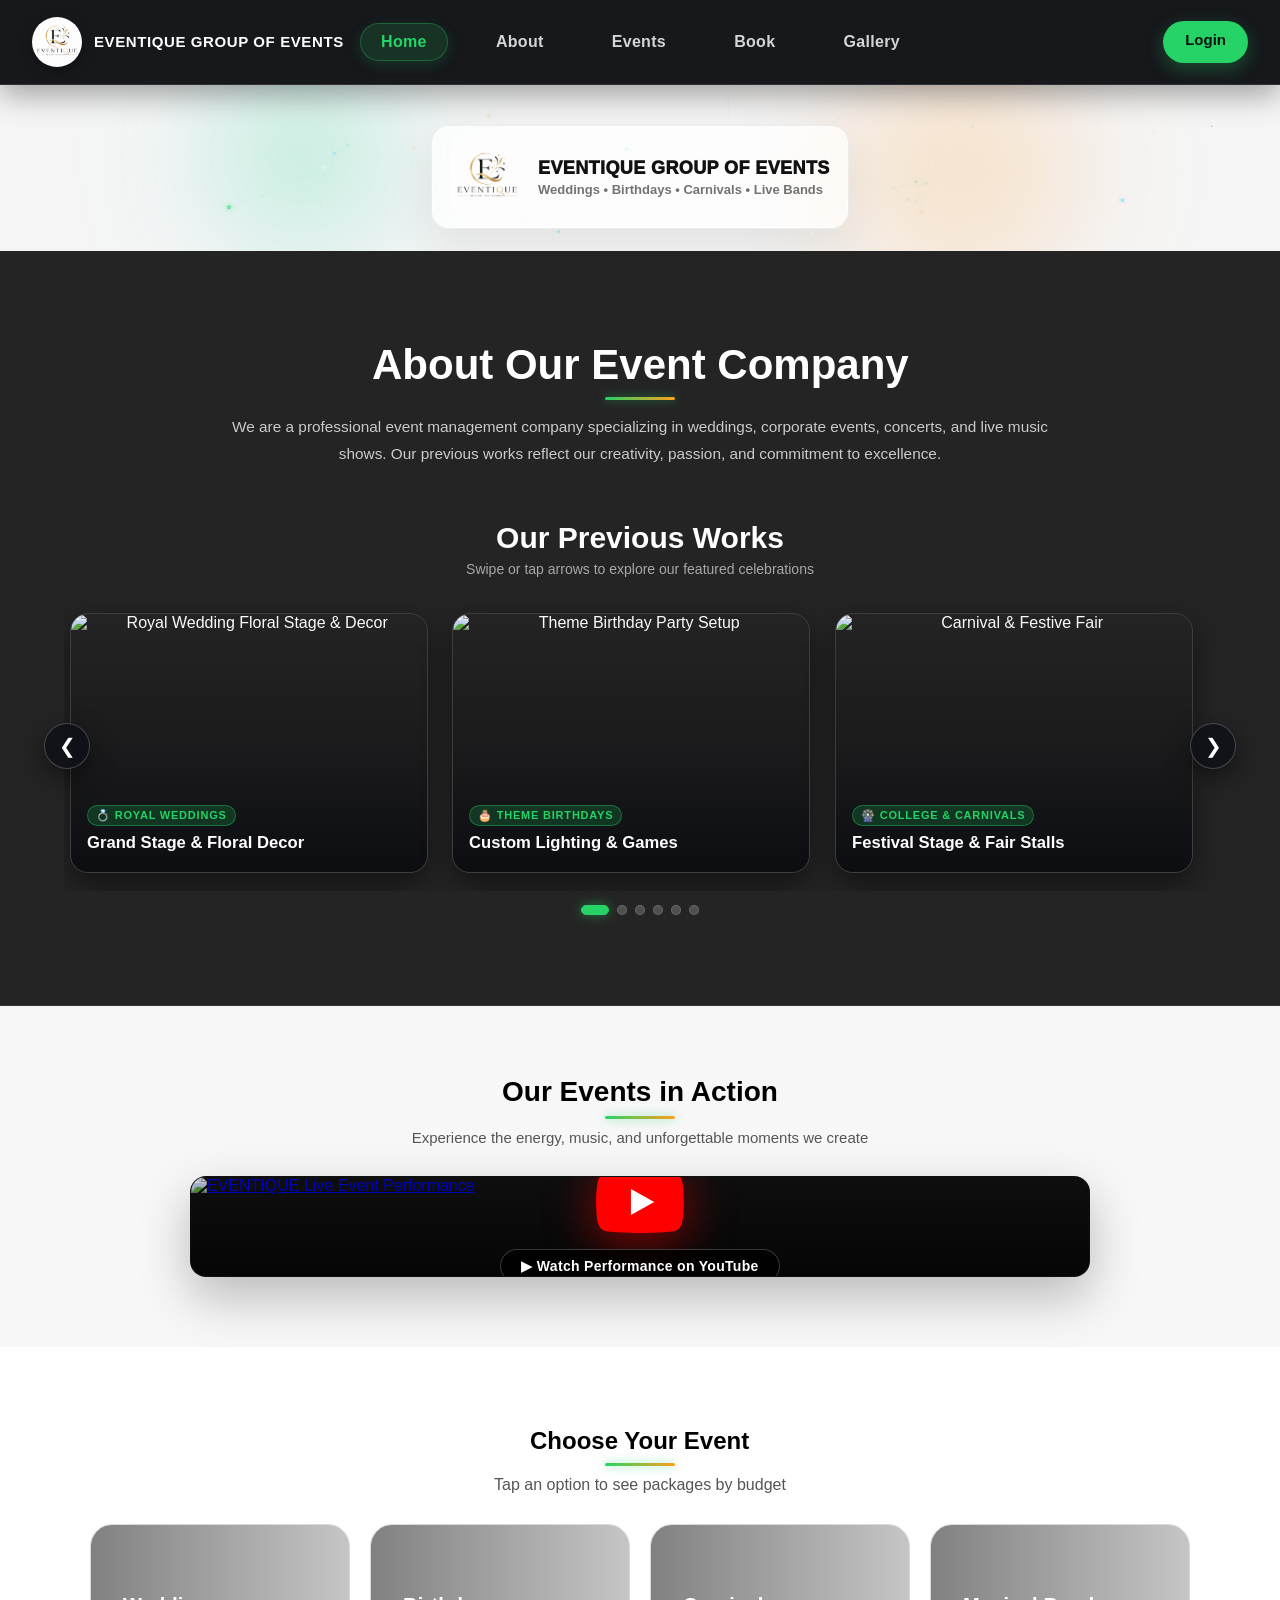
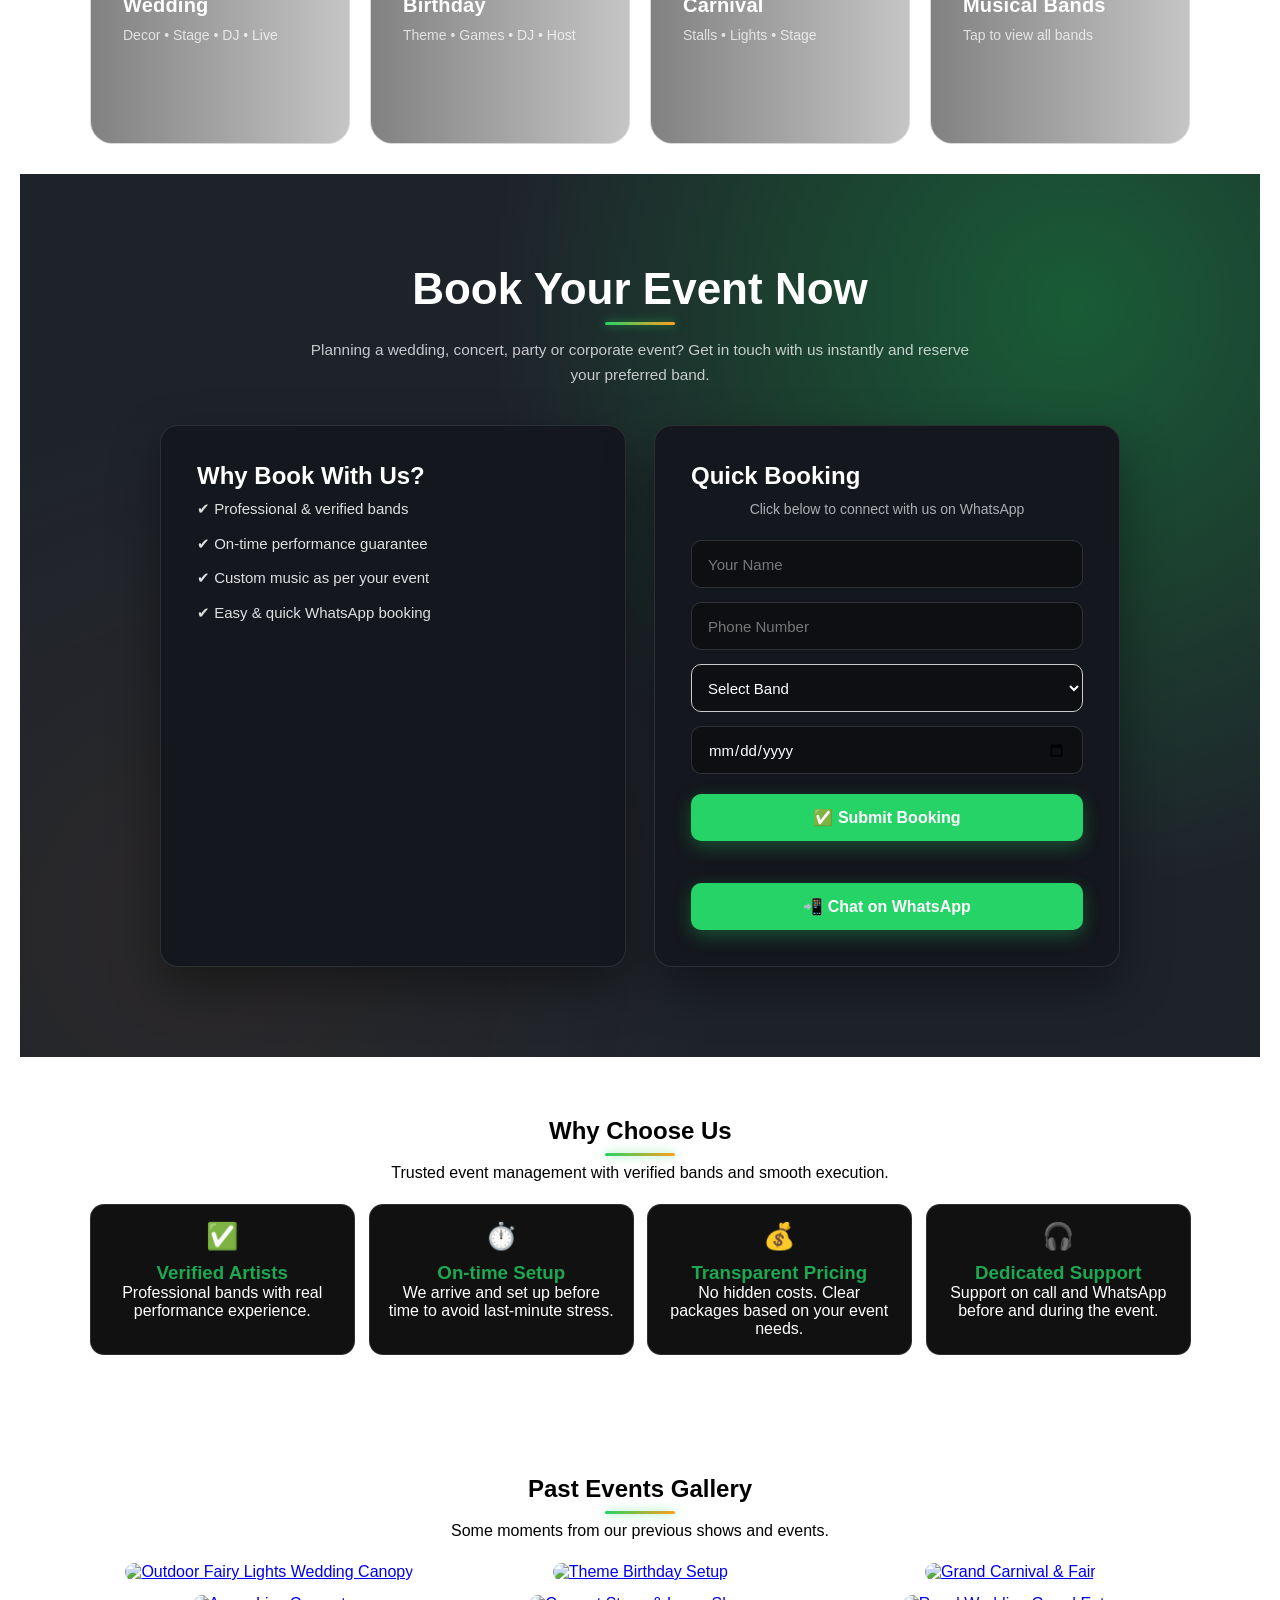
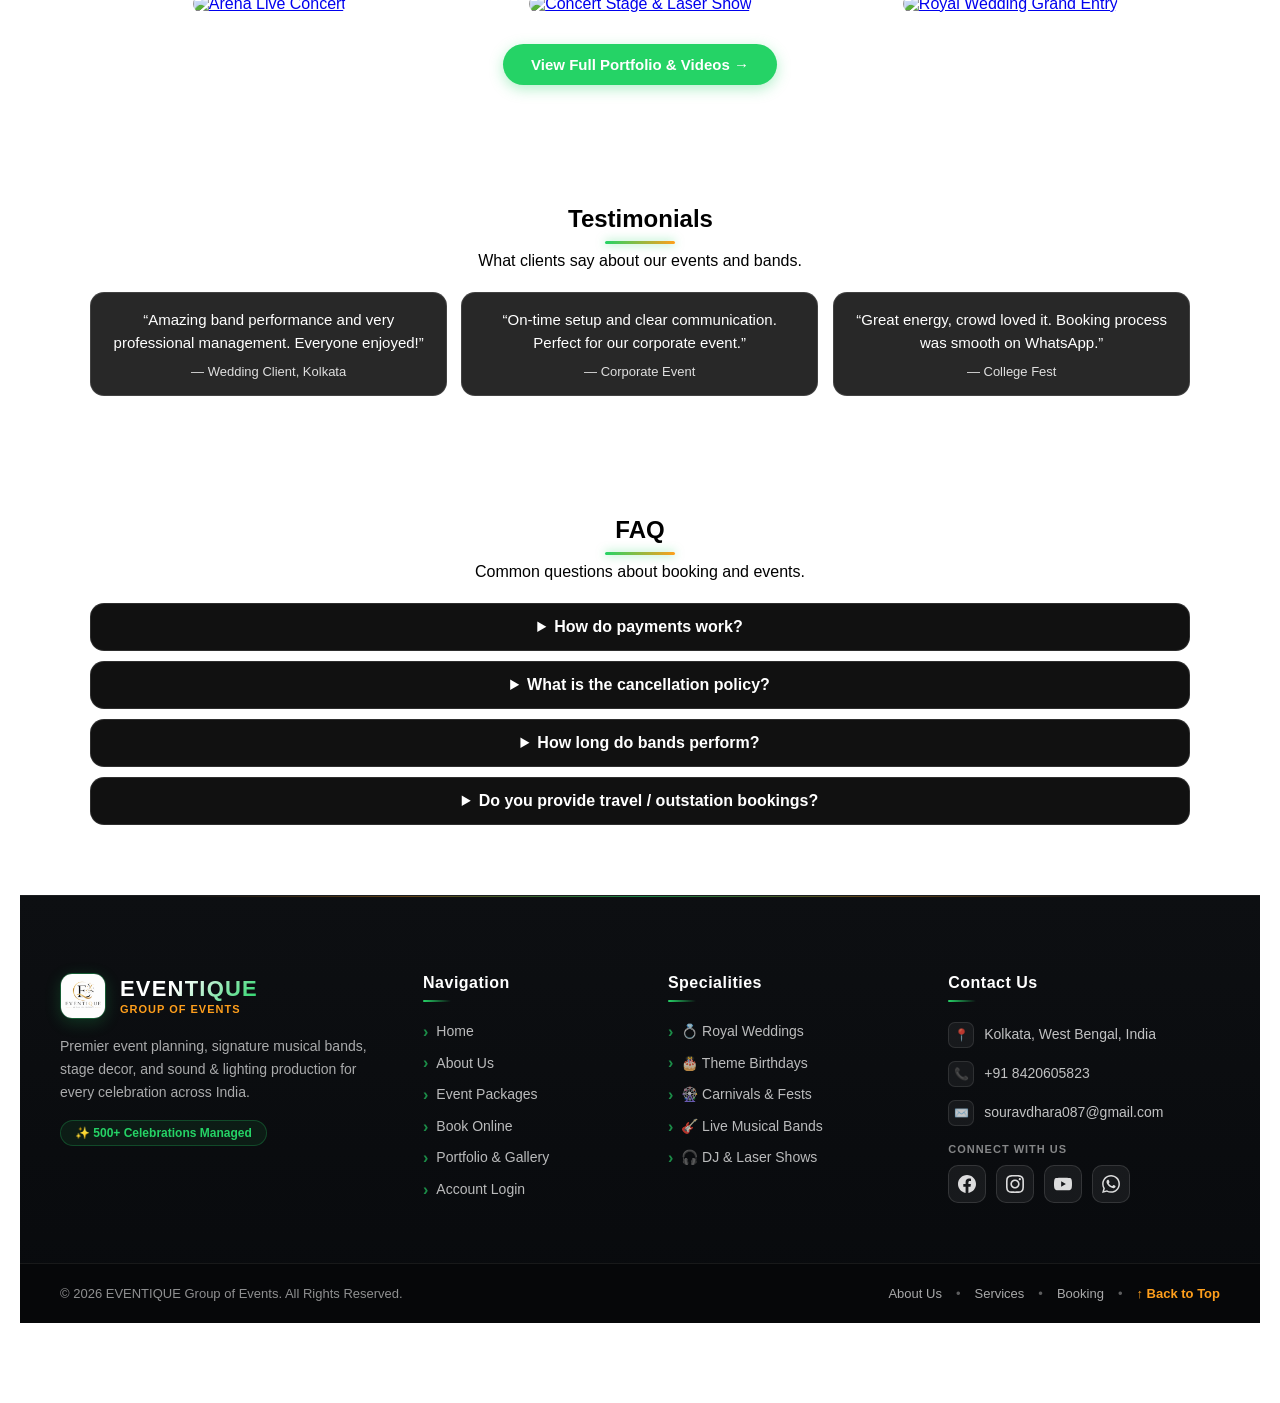
==== commit 63adc06d: "Add files via upload" ====
--- a/index.html
+++ b/index.html
@@ -67,9 +67,12 @@
     </div>
   </header>
   
-<!-- ===== LOGO SECTION ===== -->
+<!-- ===== 3D CANVAS & LOGO SECTION ===== -->
 <section class="logo-section" data-scroll="reveal-zoom">
-  <div class="logo-wrap fade-in">
+  <canvas id="canvas3DSpace" class="canvas-3d-space" aria-hidden="true"></canvas>
+  <div class="orb-3d-glow orb-1" aria-hidden="true"></div>
+  <div class="orb-3d-glow orb-2" aria-hidden="true"></div>
+  <div class="logo-wrap fade-in card-3d-tilt">
     <img src="images/LOGO MAIN 3..png" alt="EVENTIQUE Events Logo" class="main-logo">
     <div class="logo-text">
       <div class="company-title">EVENTIQUE GROUP OF EVENTS</div>
@@ -96,7 +99,7 @@
       </button>
 
       <div class="works-scroll" id="worksSliderTrack">
-        <div class="work-slide-item stagger-1" data-scroll="reveal-up">
+        <div class="work-slide-item stagger-1 card-3d-tilt" data-scroll="reveal-3d-up">
           <img src="https://images.unsplash.com/photo-1519741497674-611481863552?auto=format&fit=crop&w=800&q=80" alt="Royal Wedding Floral Stage & Decor" loading="lazy">
           <div class="work-slide-overlay">
             <span class="work-tag">💍 Royal Weddings</span>
@@ -104,7 +107,7 @@
           </div>
         </div>
 
-        <div class="work-slide-item stagger-2" data-scroll="reveal-up">
+        <div class="work-slide-item stagger-2 card-3d-tilt" data-scroll="reveal-3d-up">
           <img src="https://images.unsplash.com/photo-1530103862676-de8c9debad1d?auto=format&fit=crop&w=800&q=80" alt="Theme Birthday Party Setup" loading="lazy">
           <div class="work-slide-overlay">
             <span class="work-tag">🎂 Theme Birthdays</span>
@@ -112,7 +115,7 @@
           </div>
         </div>
 
-        <div class="work-slide-item stagger-3" data-scroll="reveal-up">
+        <div class="work-slide-item stagger-3 card-3d-tilt" data-scroll="reveal-3d-up">
           <img src="https://images.unsplash.com/photo-1533174072545-7a4b6ad7a6c3?auto=format&fit=crop&w=800&q=80" alt="Carnival & Festive Fair" loading="lazy">
           <div class="work-slide-overlay">
             <span class="work-tag">🎡 College & Carnivals</span>
@@ -120,7 +123,7 @@
           </div>
         </div>
 
-        <div class="work-slide-item stagger-4" data-scroll="reveal-up">
+        <div class="work-slide-item stagger-4 card-3d-tilt" data-scroll="reveal-3d-up">
           <img src="https://images.unsplash.com/photo-1465847899084-d164df4dedc6?auto=format&fit=crop&w=800&q=80" alt="Live Rock Band Performance" loading="lazy">
           <div class="work-slide-overlay">
             <span class="work-tag">🎸 Live Concerts</span>
@@ -128,7 +131,7 @@
           </div>
         </div>
 
-        <div class="work-slide-item stagger-5" data-scroll="reveal-up">
+        <div class="work-slide-item stagger-5 card-3d-tilt" data-scroll="reveal-3d-up">
           <img src="https://images.unsplash.com/photo-1516450360452-9312f5e86fc7?auto=format&fit=crop&w=800&q=80" alt="DJ Night & Laser Show" loading="lazy">
           <div class="work-slide-overlay">
             <span class="work-tag">🎧 DJ & EDM Nights</span>
@@ -136,7 +139,7 @@
           </div>
         </div>
 
-        <div class="work-slide-item stagger-6" data-scroll="reveal-up">
+        <div class="work-slide-item stagger-6 card-3d-tilt" data-scroll="reveal-3d-up">
           <img src="https://images.unsplash.com/photo-1583939003579-730e3918a45a?auto=format&fit=crop&w=800&q=80" alt="Royal Wedding Grand Entry" loading="lazy">
           <div class="work-slide-overlay">
             <span class="work-tag">✨ Special Entries</span>
@@ -195,7 +198,7 @@
 <div class="services-grid">
 
   <!-- ROW 1: CARDS -->
-  <button class="service-card event-card stagger-1" data-scroll="reveal-up" data-panel="weddingPanel"
+  <button class="service-card event-card card-3d-tilt stagger-1" data-scroll="reveal-3d-up" data-panel="weddingPanel"
     style="--bg:url('https://images.unsplash.com/photo-1519225421980-715cb0215aed?auto=format&fit=crop&w=800&q=80')" type="button"
     onclick="togglePanel('weddingPanel')">
     <div class="event-card__content">
@@ -204,7 +207,7 @@
     </div>
   </button>
 
-  <button class="service-card event-card stagger-2" data-scroll="reveal-up" data-panel="birthdayPanel"
+  <button class="service-card event-card card-3d-tilt stagger-2" data-scroll="reveal-3d-up" data-panel="birthdayPanel"
     style="--bg:url('https://images.unsplash.com/photo-1527529482837-4698179dc6ce?auto=format&fit=crop&w=800&q=80')" type="button"
     onclick="togglePanel('birthdayPanel')">
     <div class="event-card__content">
@@ -213,8 +216,8 @@
     </div>
   </button>
 
-  <button class="service-card event-card stagger-3" data-scroll="reveal-up" data-panel="carnivalPanel"
-    style="--bg:url('https://images.unsplash.com/photo-1492684223066-81342ee5ff30?auto=format&fit=crop&w=800&q=80')" type="button"
+  <button class="service-card event-card card-3d-tilt stagger-3" data-scroll="reveal-3d-up" data-panel="carnivalPanel"
+    style="--bg:url('https://images.unsplash.com/photo-1561489413-985b06da5bee?auto=format&fit=crop&w=800&q=80')" type="button"
     onclick="togglePanel('carnivalPanel')">
     <div class="event-card__content">
       <div class="event-card__title">Carnival</div>
@@ -222,7 +225,7 @@
     </div>
   </button>
 
-  <button class="service-card event-card band-card-cta stagger-4" data-scroll="reveal-up" data-panel="bands"
+  <button class="service-card event-card band-card-cta card-3d-tilt stagger-4" data-scroll="reveal-3d-up" data-panel="bands"
     style="--bg:url('https://images.unsplash.com/photo-1501386761578-eac5c94b800a?auto=format&fit=crop&w=800&q=80')" type="button"
     onclick="openBands()">
     <div class="event-card__content">
@@ -1126,7 +1129,7 @@
     <div class="gallery-grid">
       <a href="gallery.html" class="stagger-1" data-scroll="reveal-zoom"><img src="https://images.unsplash.com/photo-1520854221256-17451cc331bf?auto=format&fit=crop&w=600&q=80" alt="Outdoor Fairy Lights Wedding Canopy" loading="lazy"></a>
       <a href="gallery.html" class="stagger-2" data-scroll="reveal-zoom"><img src="https://images.unsplash.com/photo-1513151233558-d860c5398176?auto=format&fit=crop&w=600&q=80" alt="Theme Birthday Setup" loading="lazy"></a>
-      <a href="gallery.html" class="stagger-3" data-scroll="reveal-zoom"><img src="https://images.unsplash.com/photo-1509198397868-475647b2a1e5?auto=format&fit=crop&w=600&q=80" alt="Grand Carnival & Fair" loading="lazy"></a>
+      <a href="gallery.html" class="stagger-3" data-scroll="reveal-zoom"><img src="https://images.unsplash.com/photo-1561489413-985b06da5bee?auto=format&fit=crop&w=600&q=80" alt="Grand Carnival &amp; Fair" loading="lazy"></a>
       <a href="gallery.html" class="stagger-4" data-scroll="reveal-zoom"><img src="https://images.unsplash.com/photo-1470225620780-dba8ba36b745?auto=format&fit=crop&w=600&q=80" alt="Arena Live Concert" loading="lazy"></a>
       <a href="gallery.html" class="stagger-5" data-scroll="reveal-zoom"><img src="https://images.unsplash.com/photo-1508700115892-45ecd05ae2ad?auto=format&fit=crop&w=600&q=80" alt="Concert Stage & Laser Show" loading="lazy"></a>
       <a href="gallery.html" class="stagger-6" data-scroll="reveal-zoom"><img src="https://images.unsplash.com/photo-1511285560929-80b456fea0bc?auto=format&fit=crop&w=600&q=80" alt="Royal Wedding Grand Entry" loading="lazy"></a>
--- a/css/style.css
+++ b/css/style.css
@@ -3659,6 +3659,7 @@
   position: relative;
   height: 130px;
   overflow: hidden;
+  background: #000;
 }
 
 .booking-cat-card__media img {
@@ -3671,6 +3672,21 @@
 
 .booking-cat-card:hover .booking-cat-card__media img {
   transform: scale(1.08);
+}
+
+.booking-cat-card__badge {
+  position: absolute;
+  top: 10px;
+  left: 10px;
+  background: rgba(10, 12, 16, 0.85);
+  border: 1px solid rgba(255, 255, 255, 0.2);
+  backdrop-filter: blur(8px);
+  color: #fff;
+  font-size: 11px;
+  font-weight: 700;
+  padding: 3px 8px;
+  border-radius: 6px;
+  z-index: 2;
 }
 
 .booking-cat-card__body {
@@ -6036,3 +6052,137 @@
   }
 }
 
+/* =========================================================
+   3D ANIMATION ENGINE & LUXURY DEPTH EFFECTS (HOME PAGE)
+========================================================= */
+
+/* 1. 3D Canvas Space Background */
+.logo-section {
+  position: relative;
+  overflow: hidden;
+  perspective: 1200px;
+}
+
+.canvas-3d-space {
+  position: absolute;
+  top: 0;
+  left: 0;
+  width: 100%;
+  height: 100%;
+  pointer-events: none;
+  z-index: 0;
+  opacity: 0.75;
+}
+
+/* 2. Floating 3D Luminous Orbs */
+.orb-3d-glow {
+  position: absolute;
+  border-radius: 50%;
+  filter: blur(55px);
+  pointer-events: none;
+  z-index: 1;
+  opacity: 0.35;
+  mix-blend-mode: screen;
+  will-change: transform;
+}
+
+.orb-1 {
+  width: 220px;
+  height: 220px;
+  top: -40px;
+  left: 15%;
+  background: radial-gradient(circle, rgba(37, 211, 102, 0.8) 0%, rgba(0, 210, 255, 0.3) 70%, transparent 100%);
+  animation: float3DOrb1 10s ease-in-out infinite alternate;
+}
+
+.orb-2 {
+  width: 260px;
+  height: 260px;
+  bottom: -50px;
+  right: 15%;
+  background: radial-gradient(circle, rgba(255, 179, 71, 0.75) 0%, rgba(255, 106, 0, 0.3) 70%, transparent 100%);
+  animation: float3DOrb2 12s ease-in-out infinite alternate;
+}
+
+@keyframes float3DOrb1 {
+  0% { transform: translate3d(0, 0, 0) scale(1) rotate(0deg); }
+  50% { transform: translate3d(45px, 30px, 50px) scale(1.18) rotate(180deg); }
+  100% { transform: translate3d(-30px, 45px, -30px) scale(0.92) rotate(360deg); }
+}
+
+@keyframes float3DOrb2 {
+  0% { transform: translate3d(0, 0, 0) scale(1) rotate(0deg); }
+  50% { transform: translate3d(-50px, -35px, 60px) scale(1.22) rotate(-180deg); }
+  100% { transform: translate3d(35px, -25px, -40px) scale(0.95) rotate(-360deg); }
+}
+
+/* 3. 3D Interactive Card Tilt & Specular Glare */
+.card-3d-tilt,
+.event-card,
+.band-card,
+.work-slide-item,
+.trust-card,
+.testimonial-card,
+.yt-video-card {
+  transform-style: preserve-3d;
+  will-change: transform;
+  transition: transform 0.18s cubic-bezier(0.2, 0.8, 0.2, 1), box-shadow 0.25s ease;
+  position: relative;
+}
+
+.card-3d-glare {
+  position: absolute;
+  inset: 0;
+  border-radius: inherit;
+  pointer-events: none;
+  z-index: 10;
+  opacity: 0;
+  transition: opacity 0.3s ease;
+  mix-blend-mode: overlay;
+}
+
+/* 4. 3D Scroll Reveal States */
+[data-scroll="reveal-3d-up"] {
+  opacity: 0;
+  transform: perspective(1000px) rotateX(18deg) translate3d(0, 45px, -60px);
+  transition: opacity 0.8s cubic-bezier(0.16, 1, 0.3, 1), transform 0.8s cubic-bezier(0.16, 1, 0.3, 1);
+  will-change: opacity, transform;
+}
+
+[data-scroll="reveal-3d-up"].is-revealed {
+  opacity: 1;
+  transform: perspective(1000px) rotateX(0deg) translate3d(0, 0, 0);
+}
+
+[data-scroll="reveal-3d-flip"] {
+  opacity: 0;
+  transform: perspective(1200px) rotateY(-24deg) translate3d(-35px, 0, -50px);
+  transition: opacity 0.85s cubic-bezier(0.16, 1, 0.3, 1), transform 0.85s cubic-bezier(0.16, 1, 0.3, 1);
+  will-change: opacity, transform;
+}
+
+[data-scroll="reveal-3d-flip"].is-revealed {
+  opacity: 1;
+  transform: perspective(1200px) rotateY(0deg) translate3d(0, 0, 0);
+}
+
+/* 5. 3D Logo Elevation & Floating Badge */
+.logo-wrap.card-3d-tilt {
+  position: relative;
+  z-index: 2;
+  box-shadow: 0 20px 50px rgba(0, 0, 0, 0.08), 0 0 0 1px rgba(255, 255, 255, 0.5) inset;
+  transition: transform 0.25s ease, box-shadow 0.25s ease;
+}
+
+.logo-wrap.card-3d-tilt:hover {
+  box-shadow: 0 28px 65px rgba(37, 211, 102, 0.18), 0 0 25px rgba(37, 211, 102, 0.2);
+}
+
+/* 6. 3D Tactile Button Press */
+.btn-primary:active,
+.btn-outline:active,
+.works-nav-btn:active {
+  transform: translateY(2px) scale(0.97) !important;
+  box-shadow: 0 2px 8px rgba(37, 211, 102, 0.25) !important;
+}
+
